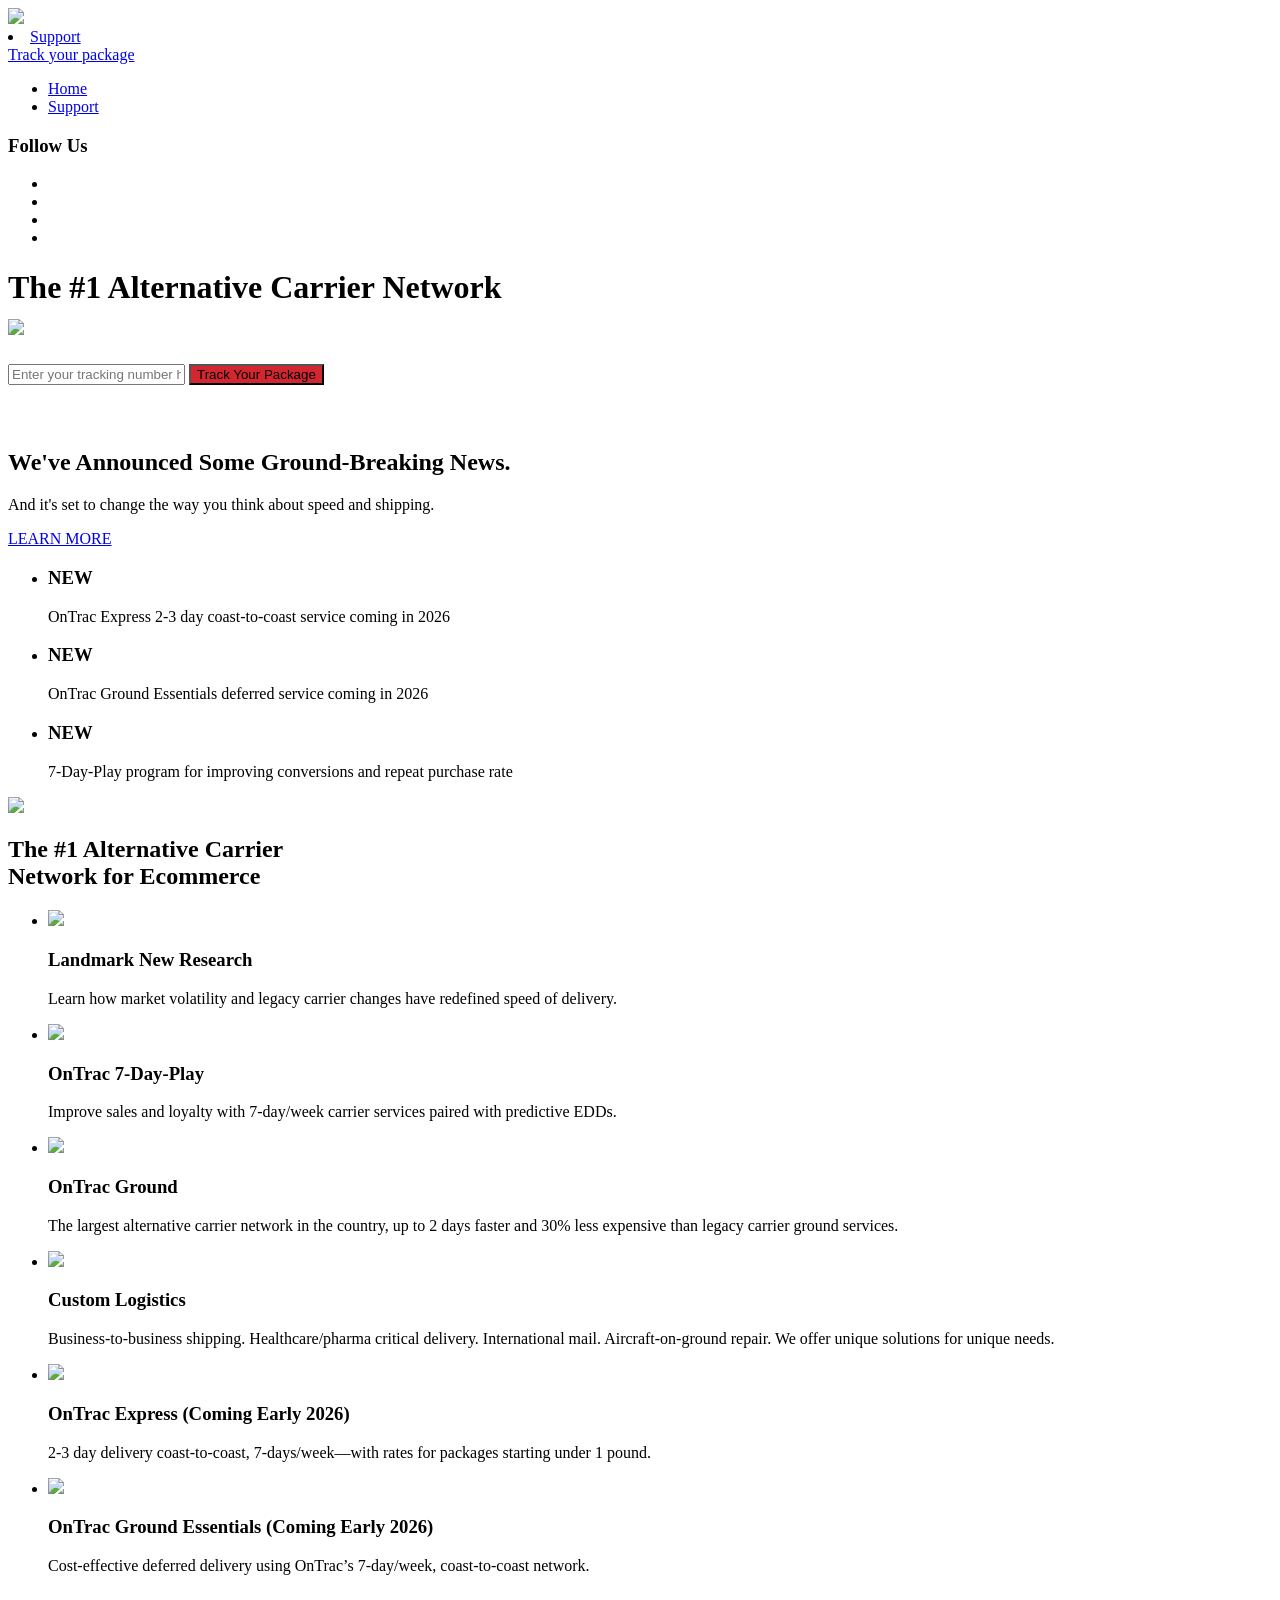
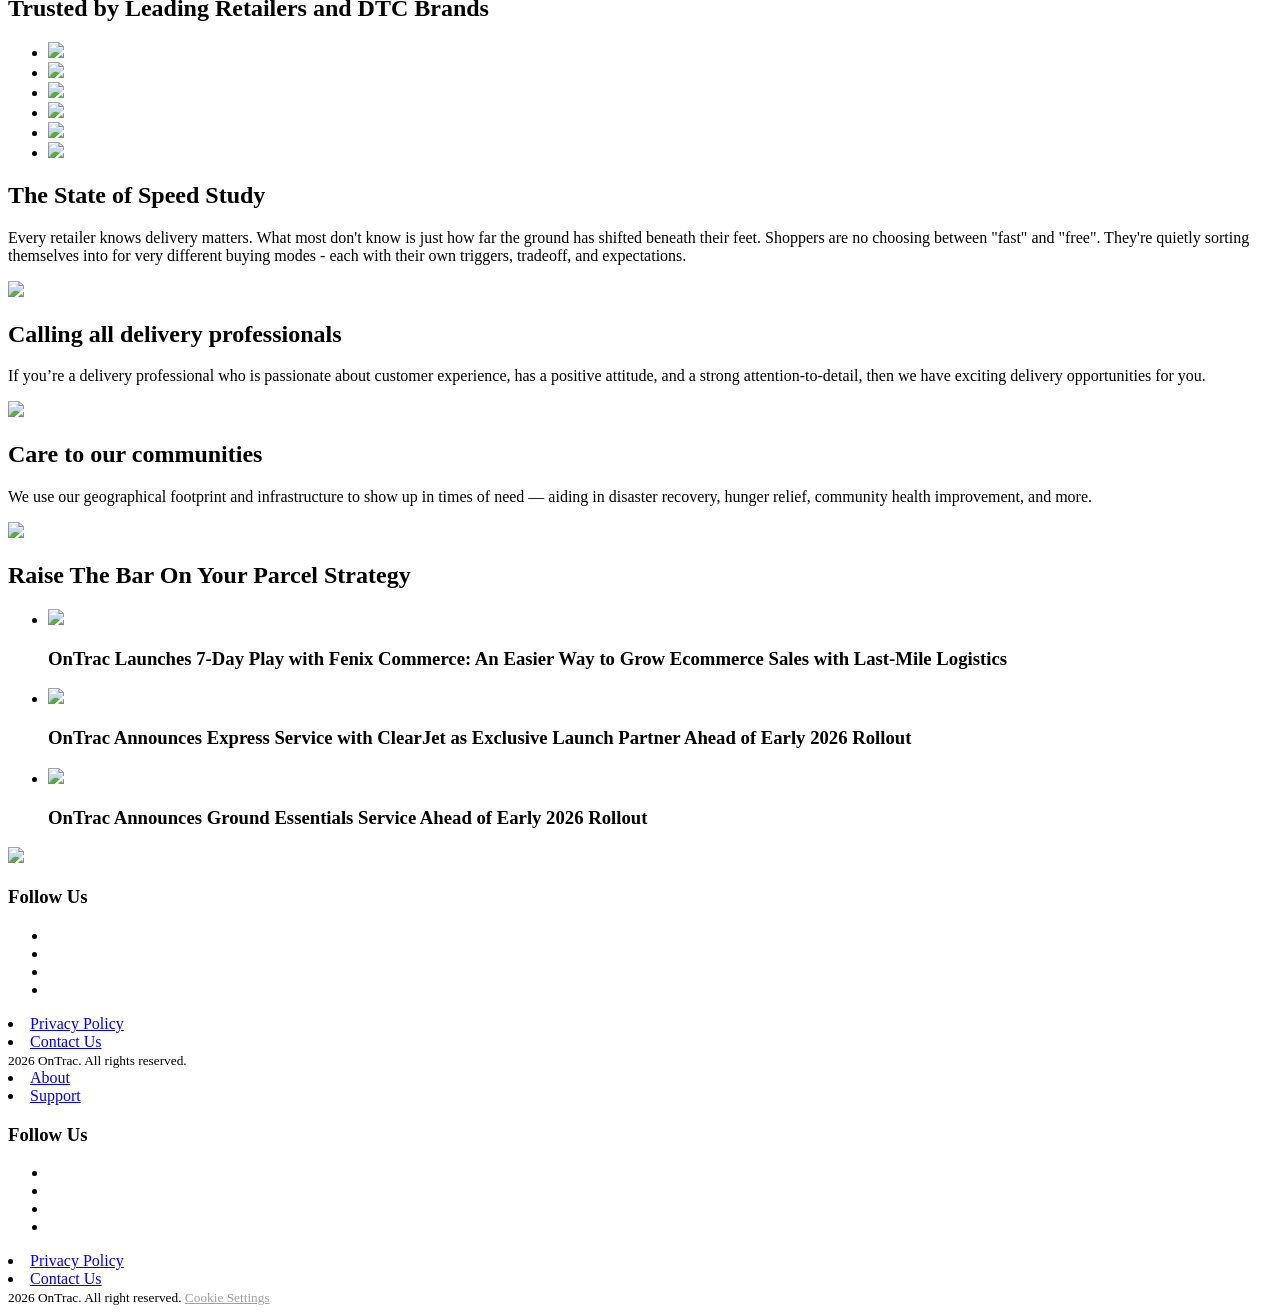
==== index.html @ ff516fda "Add files via upload" ====
<!DOCTYPE html>

<html class="no-js" lang="en-US">


<!-- Mirrored from www.ontrac.com/ by HTTrack Website Copier/3.x [XR&CO'2014], Thu, 06 Nov 2025 18:07:38 GMT -->
<!-- Added by HTTrack --><meta http-equiv="content-type" content="text/html;charset=UTF-8" /><!-- /Added by HTTrack -->
<head>
  

  <!-- Google Tag Manager New -->
  <script>
  (function(w, d, s, l, i) {
    w[l] = w[l] || [];
    w[l].push({
      'gtm.start': new Date().getTime(),
      event: 'gtm.js'
    });
    var f = d.getElementsByTagName(s)[0],
      j = d.createElement(s),
      dl = l != 'dataLayer' ? '&l=' + l : '';
    j.async = true;
    j.src =
      '../www.googletagmanager.com/gtm5445.html?id=' + i + dl;
    f.parentNode.insertBefore(j, f);
  })(window, document, 'script', 'dataLayer', 'GTM-WTJJ36S');
  </script>
  <!-- End Google Tag Manager -->

<!-- Google Analytics tag Legacy(gtag.js) -->
  <script async src="https://www.googletagmanager.com/gtag/js?id=G-CFXV3ETGT0"></script>
  <script>
  window.dataLayer = window.dataLayer || [];

  function gtag() {
    dataLayer.push(arguments);
  }
  gtag('js', new Date());

  gtag('config', 'G-CFXV3ETGT0');
  </script>

<!-- end GA tag -->

  <!-- remove old Gtag -->
  <!-- Google tag New (gtag.js) -->
  <!-- <script async src="https://www.googletagmanager.com/gtag/js?id=AW-1006105177"></script>
  <script>
  window.dataLayer = window.dataLayer || [];

  function gtag() {
    dataLayer.push(arguments);
  }
  gtag('js', new Date());

  gtag('config', 'AW-1006105177');
  </script> -->

  <meta charset="UTF-8">
  <meta property="og:type" content="website" />
  <meta name="viewport" content="width=device-width, initial-scale=1.0">
  <link rel="profile" href="https://gmpg.org/xfn/11">

  <link rel="stylesheet"
    href="wp-content/themes/ontrac/assets/style7868.css?v=20251106180737">
    <!-- <title>
    OnTrac  </title> -->
  
  <meta property="og:title" content="OnTrac">
  <meta property="og:url" content="" />
  <meta property="og:site_name" content="OnTrac" />
  <meta property="og:image" content="https://www.ontrac.com/wp-content/themes/ontrac/assets/images/ogp.jpg">
  <link rel="shortcut icon" type="image/png" href="wp-content/themes/ontrac/assets/images/favicon.png" />

  <meta name='robots' content='index, follow, max-image-preview:large, max-snippet:-1, max-video-preview:-1' />
	<style>img:is([sizes="auto" i], [sizes^="auto," i]) { contain-intrinsic-size: 3000px 1500px }</style>
	
	<!-- This site is optimized with the Yoast SEO plugin v22.4 - https://yoast.com/wordpress/plugins/seo/ -->
	<title>Last Mile Delivery E-Commerce Parcel Carrier | OnTrac®</title>
	<meta name="description" content="OnTrac helps retailers and shippers with fast, flexible reliable last-mile delivery that reaches 70% of the US population in 31 states &amp; D.C." />
	<link rel="canonical" href="index.html" />
	<meta property="og:locale" content="en_US" />
	<meta property="og:type" content="website" />
	<meta property="og:title" content="Last Mile Delivery E-Commerce Parcel Carrier | OnTrac®" />
	<meta property="og:description" content="OnTrac helps retailers and shippers with fast, flexible reliable last-mile delivery that reaches 70% of the US population in 31 states &amp; D.C." />
	<meta property="og:url" content="https://www.ontrac.com/" />
	<meta property="og:site_name" content="OnTrac" />
	<meta property="article:modified_time" content="2025-09-08T11:19:19+00:00" />
	<meta name="twitter:card" content="summary_large_image" />
	<script type="application/ld+json" class="yoast-schema-graph">{"@context":"https://schema.org","@graph":[{"@type":"WebPage","@id":"https://www.ontrac.com/","url":"https://www.ontrac.com/","name":"Last Mile Delivery E-Commerce Parcel Carrier | OnTrac®","isPartOf":{"@id":"https://www.ontrac.com/#website"},"about":{"@id":"https://www.ontrac.com/#organization"},"datePublished":"2023-02-24T23:44:28+00:00","dateModified":"2025-09-08T11:19:19+00:00","description":"OnTrac helps retailers and shippers with fast, flexible reliable last-mile delivery that reaches 70% of the US population in 31 states & D.C.","breadcrumb":{"@id":"https://www.ontrac.com/#breadcrumb"},"inLanguage":"en-US","potentialAction":[{"@type":"ReadAction","target":["https://www.ontrac.com/"]}]},{"@type":"BreadcrumbList","@id":"https://www.ontrac.com/#breadcrumb","itemListElement":[{"@type":"ListItem","position":1,"name":"Home"}]},{"@type":"WebSite","@id":"https://www.ontrac.com/#website","url":"https://www.ontrac.com/","name":"OnTrac","description":"On Time. On Point. OnTrac.","publisher":{"@id":"https://www.ontrac.com/#organization"},"potentialAction":[{"@type":"SearchAction","target":{"@type":"EntryPoint","urlTemplate":"https://www.ontrac.com/?s={search_term_string}"},"query-input":"required name=search_term_string"}],"inLanguage":"en-US"},{"@type":"Organization","@id":"https://www.ontrac.com/#organization","name":"OnTrac","url":"https://www.ontrac.com/","logo":{"@type":"ImageObject","inLanguage":"en-US","@id":"https://www.ontrac.com/#/schema/logo/image/","url":"https://www.ontrac.com/wp-content/uploads/2023/03/cropped-wordmark_black-red.png","contentUrl":"https://www.ontrac.com/wp-content/uploads/2023/03/cropped-wordmark_black-red.png","width":946,"height":232,"caption":"OnTrac"},"image":{"@id":"https://www.ontrac.com/#/schema/logo/image/"}}]}</script>
	<!-- / Yoast SEO plugin. -->


<link rel='dns-prefetch' href='http://cdn.prod.us.five9.net/' />
<link rel="alternate" type="application/rss+xml" title="OnTrac &raquo; Feed" href="feed/index.html" />
<link rel="alternate" type="application/rss+xml" title="OnTrac &raquo; Comments Feed" href="comments/feed/index.html" />
<script>
window._wpemojiSettings = {"baseUrl":"https:\/\/s.w.org\/images\/core\/emoji\/16.0.1\/72x72\/","ext":".png","svgUrl":"https:\/\/s.w.org\/images\/core\/emoji\/16.0.1\/svg\/","svgExt":".svg","source":{"concatemoji":"https:\/\/www.ontrac.com\/wp-includes\/js\/wp-emoji-release.min.js?ver=6.8.2"}};
/*! This file is auto-generated */
!function(s,n){var o,i,e;function c(e){try{var t={supportTests:e,timestamp:(new Date).valueOf()};sessionStorage.setItem(o,JSON.stringify(t))}catch(e){}}function p(e,t,n){e.clearRect(0,0,e.canvas.width,e.canvas.height),e.fillText(t,0,0);var t=new Uint32Array(e.getImageData(0,0,e.canvas.width,e.canvas.height).data),a=(e.clearRect(0,0,e.canvas.width,e.canvas.height),e.fillText(n,0,0),new Uint32Array(e.getImageData(0,0,e.canvas.width,e.canvas.height).data));return t.every(function(e,t){return e===a[t]})}function u(e,t){e.clearRect(0,0,e.canvas.width,e.canvas.height),e.fillText(t,0,0);for(var n=e.getImageData(16,16,1,1),a=0;a<n.data.length;a++)if(0!==n.data[a])return!1;return!0}function f(e,t,n,a){switch(t){case"flag":return n(e,"\ud83c\udff3\ufe0f\u200d\u26a7\ufe0f","\ud83c\udff3\ufe0f\u200b\u26a7\ufe0f")?!1:!n(e,"\ud83c\udde8\ud83c\uddf6","\ud83c\udde8\u200b\ud83c\uddf6")&&!n(e,"\ud83c\udff4\udb40\udc67\udb40\udc62\udb40\udc65\udb40\udc6e\udb40\udc67\udb40\udc7f","\ud83c\udff4\u200b\udb40\udc67\u200b\udb40\udc62\u200b\udb40\udc65\u200b\udb40\udc6e\u200b\udb40\udc67\u200b\udb40\udc7f");case"emoji":return!a(e,"\ud83e\udedf")}return!1}function g(e,t,n,a){var r="undefined"!=typeof WorkerGlobalScope&&self instanceof WorkerGlobalScope?new OffscreenCanvas(300,150):s.createElement("canvas"),o=r.getContext("2d",{willReadFrequently:!0}),i=(o.textBaseline="top",o.font="600 32px Arial",{});return e.forEach(function(e){i[e]=t(o,e,n,a)}),i}function t(e){var t=s.createElement("script");t.src=e,t.defer=!0,s.head.appendChild(t)}"undefined"!=typeof Promise&&(o="wpEmojiSettingsSupports",i=["flag","emoji"],n.supports={everything:!0,everythingExceptFlag:!0},e=new Promise(function(e){s.addEventListener("DOMContentLoaded",e,{once:!0})}),new Promise(function(t){var n=function(){try{var e=JSON.parse(sessionStorage.getItem(o));if("object"==typeof e&&"number"==typeof e.timestamp&&(new Date).valueOf()<e.timestamp+604800&&"object"==typeof e.supportTests)return e.supportTests}catch(e){}return null}();if(!n){if("undefined"!=typeof Worker&&"undefined"!=typeof OffscreenCanvas&&"undefined"!=typeof URL&&URL.createObjectURL&&"undefined"!=typeof Blob)try{var e="postMessage("+g.toString()+"("+[JSON.stringify(i),f.toString(),p.toString(),u.toString()].join(",")+"));",a=new Blob([e],{type:"text/javascript"}),r=new Worker(URL.createObjectURL(a),{name:"wpTestEmojiSupports"});return void(r.onmessage=function(e){c(n=e.data),r.terminate(),t(n)})}catch(e){}c(n=g(i,f,p,u))}t(n)}).then(function(e){for(var t in e)n.supports[t]=e[t],n.supports.everything=n.supports.everything&&n.supports[t],"flag"!==t&&(n.supports.everythingExceptFlag=n.supports.everythingExceptFlag&&n.supports[t]);n.supports.everythingExceptFlag=n.supports.everythingExceptFlag&&!n.supports.flag,n.DOMReady=!1,n.readyCallback=function(){n.DOMReady=!0}}).then(function(){return e}).then(function(){var e;n.supports.everything||(n.readyCallback(),(e=n.source||{}).concatemoji?t(e.concatemoji):e.wpemoji&&e.twemoji&&(t(e.twemoji),t(e.wpemoji)))}))}((window,document),window._wpemojiSettings);
</script>
<style id='wp-emoji-styles-inline-css'>

	img.wp-smiley, img.emoji {
		display: inline !important;
		border: none !important;
		box-shadow: none !important;
		height: 1em !important;
		width: 1em !important;
		margin: 0 0.07em !important;
		vertical-align: -0.1em !important;
		background: none !important;
		padding: 0 !important;
	}
</style>
<style id='classic-theme-styles-inline-css'>
/*! This file is auto-generated */
.wp-block-button__link{color:#fff;background-color:#32373c;border-radius:9999px;box-shadow:none;text-decoration:none;padding:calc(.667em + 2px) calc(1.333em + 2px);font-size:1.125em}.wp-block-file__button{background:#32373c;color:#fff;text-decoration:none}
</style>
<style id='global-styles-inline-css'>
:root{--wp--preset--aspect-ratio--square: 1;--wp--preset--aspect-ratio--4-3: 4/3;--wp--preset--aspect-ratio--3-4: 3/4;--wp--preset--aspect-ratio--3-2: 3/2;--wp--preset--aspect-ratio--2-3: 2/3;--wp--preset--aspect-ratio--16-9: 16/9;--wp--preset--aspect-ratio--9-16: 9/16;--wp--preset--color--black: #000000;--wp--preset--color--cyan-bluish-gray: #abb8c3;--wp--preset--color--white: #ffffff;--wp--preset--color--pale-pink: #f78da7;--wp--preset--color--vivid-red: #cf2e2e;--wp--preset--color--luminous-vivid-orange: #ff6900;--wp--preset--color--luminous-vivid-amber: #fcb900;--wp--preset--color--light-green-cyan: #7bdcb5;--wp--preset--color--vivid-green-cyan: #00d084;--wp--preset--color--pale-cyan-blue: #8ed1fc;--wp--preset--color--vivid-cyan-blue: #0693e3;--wp--preset--color--vivid-purple: #9b51e0;--wp--preset--color--accent: #cd2653;--wp--preset--color--primary: #000000;--wp--preset--color--secondary: #6d6d6d;--wp--preset--color--subtle-background: #dcd7ca;--wp--preset--color--background: #f5efe0;--wp--preset--gradient--vivid-cyan-blue-to-vivid-purple: linear-gradient(135deg,rgba(6,147,227,1) 0%,rgb(155,81,224) 100%);--wp--preset--gradient--light-green-cyan-to-vivid-green-cyan: linear-gradient(135deg,rgb(122,220,180) 0%,rgb(0,208,130) 100%);--wp--preset--gradient--luminous-vivid-amber-to-luminous-vivid-orange: linear-gradient(135deg,rgba(252,185,0,1) 0%,rgba(255,105,0,1) 100%);--wp--preset--gradient--luminous-vivid-orange-to-vivid-red: linear-gradient(135deg,rgba(255,105,0,1) 0%,rgb(207,46,46) 100%);--wp--preset--gradient--very-light-gray-to-cyan-bluish-gray: linear-gradient(135deg,rgb(238,238,238) 0%,rgb(169,184,195) 100%);--wp--preset--gradient--cool-to-warm-spectrum: linear-gradient(135deg,rgb(74,234,220) 0%,rgb(151,120,209) 20%,rgb(207,42,186) 40%,rgb(238,44,130) 60%,rgb(251,105,98) 80%,rgb(254,248,76) 100%);--wp--preset--gradient--blush-light-purple: linear-gradient(135deg,rgb(255,206,236) 0%,rgb(152,150,240) 100%);--wp--preset--gradient--blush-bordeaux: linear-gradient(135deg,rgb(254,205,165) 0%,rgb(254,45,45) 50%,rgb(107,0,62) 100%);--wp--preset--gradient--luminous-dusk: linear-gradient(135deg,rgb(255,203,112) 0%,rgb(199,81,192) 50%,rgb(65,88,208) 100%);--wp--preset--gradient--pale-ocean: linear-gradient(135deg,rgb(255,245,203) 0%,rgb(182,227,212) 50%,rgb(51,167,181) 100%);--wp--preset--gradient--electric-grass: linear-gradient(135deg,rgb(202,248,128) 0%,rgb(113,206,126) 100%);--wp--preset--gradient--midnight: linear-gradient(135deg,rgb(2,3,129) 0%,rgb(40,116,252) 100%);--wp--preset--font-size--small: 18px;--wp--preset--font-size--medium: 20px;--wp--preset--font-size--large: 26.25px;--wp--preset--font-size--x-large: 42px;--wp--preset--font-size--normal: 21px;--wp--preset--font-size--larger: 32px;--wp--preset--spacing--20: 0.44rem;--wp--preset--spacing--30: 0.67rem;--wp--preset--spacing--40: 1rem;--wp--preset--spacing--50: 1.5rem;--wp--preset--spacing--60: 2.25rem;--wp--preset--spacing--70: 3.38rem;--wp--preset--spacing--80: 5.06rem;--wp--preset--shadow--natural: 6px 6px 9px rgba(0, 0, 0, 0.2);--wp--preset--shadow--deep: 12px 12px 50px rgba(0, 0, 0, 0.4);--wp--preset--shadow--sharp: 6px 6px 0px rgba(0, 0, 0, 0.2);--wp--preset--shadow--outlined: 6px 6px 0px -3px rgba(255, 255, 255, 1), 6px 6px rgba(0, 0, 0, 1);--wp--preset--shadow--crisp: 6px 6px 0px rgba(0, 0, 0, 1);}:where(.is-layout-flex){gap: 0.5em;}:where(.is-layout-grid){gap: 0.5em;}body .is-layout-flex{display: flex;}.is-layout-flex{flex-wrap: wrap;align-items: center;}.is-layout-flex > :is(*, div){margin: 0;}body .is-layout-grid{display: grid;}.is-layout-grid > :is(*, div){margin: 0;}:where(.wp-block-columns.is-layout-flex){gap: 2em;}:where(.wp-block-columns.is-layout-grid){gap: 2em;}:where(.wp-block-post-template.is-layout-flex){gap: 1.25em;}:where(.wp-block-post-template.is-layout-grid){gap: 1.25em;}.has-black-color{color: var(--wp--preset--color--black) !important;}.has-cyan-bluish-gray-color{color: var(--wp--preset--color--cyan-bluish-gray) !important;}.has-white-color{color: var(--wp--preset--color--white) !important;}.has-pale-pink-color{color: var(--wp--preset--color--pale-pink) !important;}.has-vivid-red-color{color: var(--wp--preset--color--vivid-red) !important;}.has-luminous-vivid-orange-color{color: var(--wp--preset--color--luminous-vivid-orange) !important;}.has-luminous-vivid-amber-color{color: var(--wp--preset--color--luminous-vivid-amber) !important;}.has-light-green-cyan-color{color: var(--wp--preset--color--light-green-cyan) !important;}.has-vivid-green-cyan-color{color: var(--wp--preset--color--vivid-green-cyan) !important;}.has-pale-cyan-blue-color{color: var(--wp--preset--color--pale-cyan-blue) !important;}.has-vivid-cyan-blue-color{color: var(--wp--preset--color--vivid-cyan-blue) !important;}.has-vivid-purple-color{color: var(--wp--preset--color--vivid-purple) !important;}.has-black-background-color{background-color: var(--wp--preset--color--black) !important;}.has-cyan-bluish-gray-background-color{background-color: var(--wp--preset--color--cyan-bluish-gray) !important;}.has-white-background-color{background-color: var(--wp--preset--color--white) !important;}.has-pale-pink-background-color{background-color: var(--wp--preset--color--pale-pink) !important;}.has-vivid-red-background-color{background-color: var(--wp--preset--color--vivid-red) !important;}.has-luminous-vivid-orange-background-color{background-color: var(--wp--preset--color--luminous-vivid-orange) !important;}.has-luminous-vivid-amber-background-color{background-color: var(--wp--preset--color--luminous-vivid-amber) !important;}.has-light-green-cyan-background-color{background-color: var(--wp--preset--color--light-green-cyan) !important;}.has-vivid-green-cyan-background-color{background-color: var(--wp--preset--color--vivid-green-cyan) !important;}.has-pale-cyan-blue-background-color{background-color: var(--wp--preset--color--pale-cyan-blue) !important;}.has-vivid-cyan-blue-background-color{background-color: var(--wp--preset--color--vivid-cyan-blue) !important;}.has-vivid-purple-background-color{background-color: var(--wp--preset--color--vivid-purple) !important;}.has-black-border-color{border-color: var(--wp--preset--color--black) !important;}.has-cyan-bluish-gray-border-color{border-color: var(--wp--preset--color--cyan-bluish-gray) !important;}.has-white-border-color{border-color: var(--wp--preset--color--white) !important;}.has-pale-pink-border-color{border-color: var(--wp--preset--color--pale-pink) !important;}.has-vivid-red-border-color{border-color: var(--wp--preset--color--vivid-red) !important;}.has-luminous-vivid-orange-border-color{border-color: var(--wp--preset--color--luminous-vivid-orange) !important;}.has-luminous-vivid-amber-border-color{border-color: var(--wp--preset--color--luminous-vivid-amber) !important;}.has-light-green-cyan-border-color{border-color: var(--wp--preset--color--light-green-cyan) !important;}.has-vivid-green-cyan-border-color{border-color: var(--wp--preset--color--vivid-green-cyan) !important;}.has-pale-cyan-blue-border-color{border-color: var(--wp--preset--color--pale-cyan-blue) !important;}.has-vivid-cyan-blue-border-color{border-color: var(--wp--preset--color--vivid-cyan-blue) !important;}.has-vivid-purple-border-color{border-color: var(--wp--preset--color--vivid-purple) !important;}.has-vivid-cyan-blue-to-vivid-purple-gradient-background{background: var(--wp--preset--gradient--vivid-cyan-blue-to-vivid-purple) !important;}.has-light-green-cyan-to-vivid-green-cyan-gradient-background{background: var(--wp--preset--gradient--light-green-cyan-to-vivid-green-cyan) !important;}.has-luminous-vivid-amber-to-luminous-vivid-orange-gradient-background{background: var(--wp--preset--gradient--luminous-vivid-amber-to-luminous-vivid-orange) !important;}.has-luminous-vivid-orange-to-vivid-red-gradient-background{background: var(--wp--preset--gradient--luminous-vivid-orange-to-vivid-red) !important;}.has-very-light-gray-to-cyan-bluish-gray-gradient-background{background: var(--wp--preset--gradient--very-light-gray-to-cyan-bluish-gray) !important;}.has-cool-to-warm-spectrum-gradient-background{background: var(--wp--preset--gradient--cool-to-warm-spectrum) !important;}.has-blush-light-purple-gradient-background{background: var(--wp--preset--gradient--blush-light-purple) !important;}.has-blush-bordeaux-gradient-background{background: var(--wp--preset--gradient--blush-bordeaux) !important;}.has-luminous-dusk-gradient-background{background: var(--wp--preset--gradient--luminous-dusk) !important;}.has-pale-ocean-gradient-background{background: var(--wp--preset--gradient--pale-ocean) !important;}.has-electric-grass-gradient-background{background: var(--wp--preset--gradient--electric-grass) !important;}.has-midnight-gradient-background{background: var(--wp--preset--gradient--midnight) !important;}.has-small-font-size{font-size: var(--wp--preset--font-size--small) !important;}.has-medium-font-size{font-size: var(--wp--preset--font-size--medium) !important;}.has-large-font-size{font-size: var(--wp--preset--font-size--large) !important;}.has-x-large-font-size{font-size: var(--wp--preset--font-size--x-large) !important;}
:where(.wp-block-post-template.is-layout-flex){gap: 1.25em;}:where(.wp-block-post-template.is-layout-grid){gap: 1.25em;}
:where(.wp-block-columns.is-layout-flex){gap: 2em;}:where(.wp-block-columns.is-layout-grid){gap: 2em;}
:root :where(.wp-block-pullquote){font-size: 1.5em;line-height: 1.6;}
</style>
<link rel='stylesheet' id='contact-form-7-css' href='wp-content/plugins/contact-form-7/includes/css/styles7404.css?ver=5.9.3' media='all' />
<link rel='stylesheet' id='wpcf7-redirect-script-frontend-css' href='wp-content/plugins/wpcf7-redirect/build/assets/frontend-script413f.css?ver=2c532d7e2be36f6af233' media='all' />
<script src="wp-includes/js/jquery/jquery.minf43b.js?ver=3.7.1" id="jquery-core-js"></script>
<script src="wp-includes/js/jquery/jquery-migrate.min5589.js?ver=3.4.1" id="jquery-migrate-js"></script>
<link rel="https://api.w.org/" href="wp-json/index.html" /><link rel="alternate" title="JSON" type="application/json" href="wp-json/wp/v2/pages/333.json" /><link rel="EditURI" type="application/rsd+xml" title="RSD" href="xmlrpc0db0.html?rsd" />
<meta name="generator" content="WordPress 6.8.2" />
<link rel='shortlink' href='index.html' />
<link rel="alternate" title="oEmbed (JSON)" type="application/json+oembed" href="wp-json/oembed/1.0/embeda8ee.json?url=https%3A%2F%2Fwww.ontrac.com%2F" />
<link rel="alternate" title="oEmbed (XML)" type="text/xml+oembed" href="wp-json/oembed/1.0/embedc836?url=https%3A%2F%2Fwww.ontrac.com%2F&amp;format=xml" />
	<script>document.documentElement.className = document.documentElement.className.replace( 'no-js', 'js' );</script>
	<link rel="icon" href="wp-content/uploads/2023/03/cropped-cropped-faviconArtboard-1-32x32.png" sizes="32x32" />
<link rel="icon" href="wp-content/uploads/2023/03/cropped-cropped-faviconArtboard-1-192x192.png" sizes="192x192" />
<link rel="apple-touch-icon" href="wp-content/uploads/2023/03/cropped-cropped-faviconArtboard-1-180x180.png" />
<meta name="msapplication-TileImage" content="https://www.ontrac.com/wp-content/uploads/2023/03/cropped-cropped-faviconArtboard-1-270x270.png" />
		<style id="wp-custom-css">
			/* button for blog posts */
.np-btn {
	display:inline-block;
	background:#d22730;
	padding:15px 50px;
	border-radius:33px;
	color:#fff;
	line-height:1.4;
	font-size:16px; 
	font-weight:300; 
	transition: all 0.3s; 
	border:none; 
}

.np-btn:hover {
	background-color:#101820; 
	padding:15px 50px !important ;
	border-radius:33px;
	line-height:1.4;
	font-size:16px
}

.np-btn:focus {
	display:inline-block;
	background:#d22730;
	padding:15px 50px;
	border-radius:33px;
	color:#fff;
	line-height:1.4;
	font-size:16px; 
	font-weight:300; 
	transition: all 0.3s; 
	border:none; 

}

.ingr-btn {
	background: #101820 !important;
}

.ingr-btn:hover {
	background-color: #d22730 !important;
}


.contact-form__row--textarea {
	margin-bottom: 0px !important;
}



.contactsource label{
margin-left: -20px;
	
}

.contactsource {
	padding-top: 10px;
	padding-bottom: 30px;
}

hr {
border-width: 2px;
border-color: #d22730;
}

[type="submit"] {
	background-color: #d22730 !important; }

/* begin css for CSS LP */
.CSSHero {
	width: 40%;
	margin-top: 40px;
}

@media screen and (max-width: 600px) {
.CSSHero {
	width: 100%;
	}
	}

.cssIntro {
	width: 100%;
	margin: 0 0%;
}

.cssIntroSub {
	font-size: 1.4em;
}

.threeCards{
	width: 100%;
  display: flex;
}

.cardOne, .cardTwo, .cardThree{
	padding-left: 10px;
	padding-right: 10px;
	padding-bottom: 15px;
	margin: 5px;
	float: left;
	background-color: white;
	flex: 1;

}

@media screen and (max-width: 600px) {
  .threeCards, .cardOne, .cardTwo, .cardThree{
    width: 100%;
		padding-left: 5px;
		padding-right: 5px;
		padding-bottom: 15px;
		display: inline-block !Important;
	
  }
}

.cardImage{
	margin-top: 50px;
width: 50% !important;

}
.cardTitle {
	font-size: 1.2em;
	padding: 0px !important;
	margin-top: 0px;
}

.cardText {
	font-size: .8em;
	/* float: left; */
	text-align: middle;
	padding-top: 5px;
	
}

.threeCardTitle {
	font-size: 2.5em;
	color:#d22730;
}

.cssTkys {
	text-align: center;
}

.agendaCard {
	background-color: rgba(0,0,0,0) !important;
	text-align: middle;
}

.agendaSub {
	font-size: .8em;

}

.cssHotelDetails {
font-size: .8em;
}

.agendaThreeCards {
	width: 100%;
	margin: 0 0%;
	
}

.cssPageTitle {
	font-size: 3em !important;
	color: #d22730;
	padding-top: 20px;
}

.agendacardtext {
	float: left;
	text-align: middle;
	font-size: .7em;

}

.agendadt {
	font-size: .9em;
	font-style: italic;
}

/* Hub LP CSS */

.HubHero {
	width: 100%;
	display: flex;
	padding-top: 35px;
}

.HubHeroL, .HubHeroR {
	float: left;
	flex: 1;
	padding: 20px;

}

.HubHeroL {
	width: 70%;
	padding-left: 10%;
}

.HubHeroR {
	width: 30%;
	padding-right: 10%;
}
@media screen and (max-width: 800px){
.HubHero, .HubHeroL, .HubHeroR {
    width: 100% !important;
		padding-left: 5px;
		padding-right: 5px;
		padding-bottom: 15px;
		display: block !important;
	
	} 
}

.HubHeroImg {
	width: 100%;
	padding: 20px;
}

@media screen and (max-width: 800px){
	.HubHeroImg {
		width: 40%;
	}
}

.HubBTN {
	margin-left: 0px !important;
	display: flex !important;
}

.HubClientBlock {
	margin-top: 75px;
	margin-bottom: 75px;
}
.HubClientBlockTitle {
	font-size: 2em;
	margin: 30px 0px;
}

.HubClientBlockDT {
	width: 70%;
	margin: 0 15%;
	color: #616a71;
	font-size: 1.3em;
	
}
.HubClientBar {
	display: flex;
	width: 100%;
	justify-content: center;
	margin: 20px 0px;
}

.HubClientLogo {
 flex: 1;
	display: inline-block;
	max-width: 150px;
	padding: 20px;
}

@media screen and (max-width: 800px){ .HubClientBar {
	display: block;
	width: 100%;
	margin-bottom: 100px;
	}
	}
	
@media screen and (max-width: 800px){ .HubClientLogo {
	padding: 0px;
	}
	}

.HubMapBlockTitle {
	font-size: 1.9em; 
	width: 90%; 
	margin: 0 5%;
}

@media screen and (max-width: 900px){
	.HubMapBlockTitle, .HubMapImg {
		width: 90% !important;
		margin: 0 5%;
	} }


.HubStatsBlock {
	display: flex;
	width: 100%;
	justify-content: middle;
	background-color: #d22730;
	padding: 5px;
	border-radius: 33px;
	margin-top: 0px;
	color: white;

}

.HubStatsOne, .HubStatsTwo, .HubStatsThree {
	flex: 1;
	padding: 10px;
}

@media screen and (max-width: 800px){
.HubStatsBlock, .HubStatsOne, .HubStatsTwo, .HubStatsThree {
	display: block;
	padding: 10px;
}
}

.HubStatsHL {
	font-size: 3em;
}

.HubStatsDT {
	font-size: 1em;
	padding-left: 5px;
	padding-right: 5px;
}

.HubStatsBlockOutter {
	background-color: #d22730;
	padding-top: 5%;
	padding-left: 5%;
	padding-right: 5%;
	color: white;
	border-radius: 33px;
}

.HubStatsBlockTitle {
	font-size: 1.3em;
}
@media screen and (max-width: 600px){
.HubLogosBlock, .HubLogosImg {
display: inline-block !important;
	width: 70% !important;
	margin: 0 15%;
	padding: 10px;
}
}


.HubVideoTitle{
	padding: 40px !important;
	font-size: 1.8em;
	width: 80%;
	margin: 0 10%;
	margin-top: 30px;
}

.HubVideoStrip {
	padding-bottom:56.25%;
	position:relative; 
	display:block; 
	width: 100%
} 

.HubVideoVideo {
position:absolute; 
	top:0; 
	left: 0;
	width: 80%;
	height: 80%;
	margin: 0 10%;
	border-radius: 33px;
	margin-bottom: 0px
}

.CompAdvBlock { 
	padding-top: 0px !important;
	margin-top: 0px !important;
}



.CompAdvTitle {
	font-size: 2em;
	width: 60%;
	margin: 0 20%;
}

.CompAdvDT {
	width: 70%;
	margin: 0 15%;
	margin-bottom: 40px;
	font-size: .9em;
}

.CompAdvCardRow {
	display: flex;
	width: 90%;
	margin: 0 5%;
	justify-content: center;
}

.CompAdvCard {
	flex: 1;
	Background-color: #f9f8f9;
	margin: 1%;
	padding: 1%;
	padding-top: 5%;
	padding-bottom: 5%;
	border-radius: 33px;
	text-align: center;
	
}

 .HubTestiCard:hover {
	translate: 0px -5px;
}


@media screen and (max-width: 800px){
	.CompAdvCardRow, .CompAdvCard {
		width: 100%;
		margin: 0;
		display: inline-block !important;
	}
}

.CompAdvIcon img{
	padding: 20px;
	width: 35%;
} 

.CompAdvIcon:hover {
	translate: 0px -5px;
}

@media screen and (max-width: 800px){ 
	.CompAdvIcon {
		width: 50%;
		margin: 0 25%;
	}
}

.CompAdvCardDT {
	font-size: .8em;
}

.OTAltBlock {
	width: 100% !important;
}

.HubTableTitle {
	margin-top: 50px;
	margin-bottom: 30px;
	font-size: 1.8em;
}
.HubTable {
	width: 100%;
	text-align: left;
	background-color: white;
	padding: 10px !important;	
	
}

.HubTRTH {
	border: 1px solid #d22730;
}
.HubTR {
	border: 1px solid #d9d9d9;
}

.HubTH1, .HubTH2, .HubTH3, .HubTH4, .HubTD1, .HubTD2, .HubTD3, .HubTD4 {
	padding: 25px;
}

.HubTH1, .HubTH2, .HubTH3, .HubTH4 {
	background-color: #d22730;
	color: white;
}

.HubTH1, .HubTD1 {
	width: 40%;
}


.HubTH2, .HubTH3, .HubTH4, .HubTD2, .HubTD3, .HubTD4 {
	text-align: center;
}

.HubTD2, .HubTD3, .HubTD4 {
	font-size: 1.3em;
	padding: 0px;
	width: 20%;
}

.HubTD1 {
	font-size: .9em !important;
}

.HubTD2 {
	background-color: #f9f9f9;
}

.HubFormWrapper {
	margin-top: 75px;
	text-align: left;
}

.HubDeliveryForm{
	width: 90%;
}


.HubSlidesTitle {
	font-size: 2em;
	width: 60%;
	margin: 0 20%;
}

.HubSlidesSubTitle {
width: 80%;
	margin: 0 10%;
}


.HubSlides {
width: 80%;
	margin: 0 10%;
}

.HubTestiTitle {
	font-size: 2em;
	padding-top: 50px;
}

.HubTestiDt {
	font-size: .8em;
	padding-bottom: 10px;
	width: 80%;
	margin: 0 10%;
}

.HubTestiCardRow {
	display: flex;
	width: 90%;
	margin: 0 5%;
	justify-content: center;
}

.HubTestiCard {
flex: 1;
	Background-color: #f9f8f9;
	margin: 2%;
	padding: 3%;
	border-radius: 33px;
	text-align: middle;
	border-color: #b1b2b3;
}


@media screen and (max-width: 800px){
	.HubTestiCardRow, .HubTestiCard{
		width: 100%;
		display: inline-block !important;
	}
}

.TestiTitle {
	color: #6C757D;
	text-align: middle;
	font-size: .8em;
}

.HubTestiCopy {
	font-size: .9em;
}

.icontextrow {
	width: 100%;
	display: flex;
	margin-top: 25px;
}

.icontextrowright {
	display: inline-block;
	width: 10%;
}

.icontextrowleft {
	width: 90%;
	padding-left: 5%;
}

.GCDCard {
	background-color: transparent !important;
	border-color: white;
	box-shadow: none;
	padding: 15px
}

.GCDCardTitle {
	color: #cc2027;
}

.GCDCardRow2 {
	width: 60%;
	margin-left: 20%;
	margin-right: 20%;
}

@media screen and (max-width: 800px){
	 .GCDCardRow2 {
		width: 100%;
		 margin: 0;
		display: inline-block !important;
	}
}


.GCDTesti {
	width: 70%;
	margin: 0 15%;
	text-align: left;
}

@media screen and (max-width: 800px) {
	.GCDTesti {
		width: 90%;
		margin: 0 5%;
	}
}
.GCDTestiImg {
	width: 15%;
}

@media screen and (max-width: 800px) {
	.GCDTestiImg {
		width: 35%;
	}
}

.GCDTestiName {
	font-size: 1.5em;
}


.gcd-selector {
	color: #101830;
}

.gcd-selector:hover {
	background-color: white;
}

@media (min-width: 576px) {
    .card-group.card-group-scroll {
        overflow-x: auto;
        flex-wrap: nowrap;
    }
}



.card-group.card-group-scroll > .card {
    flex-basis: 20%; 
	
} 

.clogo-card {
	max-width: 250px;
	visibility: visible; 
}

.card-group {
	visibility: visible !important;
}

.card-wrapper {
	display: flex;
	justify-content: center;
}


@media screen and (max-width: 768px) { #desktopCustomerCarousel {
display: none !important;
	}
}

@media screen and (min-width: 768px) {
	#mobileCustomerCarousel {
		display: none;
	}
}

@media screen and (max-width: 768px) { #heroButton {
	text-align: center;
	}
	
}

.peaktntmsg {
	text-align: center;
	width: 70%;
	margin: 0 15%;
	color: grey;
	
}


/* Partner Program */
@media screen and (max-width: 768px)
table.pptable {
	background-color: white;
	padding: 10% !Important;
	width: 80%;
	margin: 0 10%;
}

li.pptable {
	list-style-type: square !important;
	list-style-position: outside !important;
	padding-left: none !important;
	margin-left: none !important;
	color: #d22730;
}
	
th.pptable {
	padding: 0px !Important;
	margin-top: 0px !Important;
	padding-top: 0px !Important;
	justify-content: top !important;
}

.ppcategory {
padding-top: 25px;
	color: #d22730;
}

a:hover {
	color: #101820 !important;
}

.ppcatbgimg { 
	 background-image: url("../ontrac.sirv.com/images/fastrac-FreightManagement.png");
}

.ppcatbgimg-2 { 
	 background-image: url("../ontrac.sirv.com/images/fastrac-3PLs.png");
}

.ppcatbgimg-3 { 
	 background-image: url("../ontrac.sirv.com/images/fastrac-Logistics%2bFulfillmentProviders.png");
}

.ppcatbigtitle {
	color: #ffffff;
	font-size: 2em;
}

hr {
  margin: 3rem 0rem !important;
  color: #d22730 !important;
}

.ppwhyjointitle {
	background-color: #d22730;
	padding-top: 20px;
	padding-bottom: 20px;
	color: white;
}

/* new DNO 10.22 */

.rspBTN {
	background-color: #d22730;
	font-size: 1em;
	padding: 20px;
	padding-top: 10px;
	padding-bottom: 10px;
}

.rspBTN:hover {
	background-color: white;
	color: #101820;
	font-size: 1em !important;
	padding: 20px !important;
	padding-top: 10px !important; 
	padding-bottom: 10px !important;
}


.driverSelectorIMGft {
	color: white !important;
	background-color: #d22730;
	padding-left: 15px; 
	padding-right: 15px;
}

/* .driverSelectorIMGft:hover {
	background-color: #101820;
} */


.driverSelectorIMG {
	color: white !important;
}

.driverSelectorIMG:hover {
	color: white !important; 
}


h1.card-title {
	font-size: 2.5em;
	line-height: 1.6em;
}

.card-img-overlay {
	padding: 50px !Important;
	line-height: 2em;
} 

#bigBigTitle {
	font-size: 2em !important;
	/* background-color: #d22730; */
	padding-left: 25px;
	padding-right: 25px;
	padding-bottom: 10px;
}

.driverSelectorSubText {
	text-align: center;
	font-size: 1.1em;
}


h1.bigBigTitle {
	font-size: 3em !important;
font-weight: 600;}

.pesco {
	text-align: center;
	color: #101820;
	font-weight: 500;
	padding-top: 0px !Important;
}

.servicecard:hover {
	background-color: #101820 !Important;
	color: white;
}

.servicebtn:hover {
	background-color: white;
	color: #d22730;
	font-weight: 900;
}

.altclr {
	background-color: white;
	color: #101820;
}

.altclr:hover {
	color: white;
}

#stospgrad {
	background-color: #101820;
	background-image: linear-gradient(to bottom right, #101820 , #b1b1b1);
}
		</style>
		  <META HTTP-EQUIV="Content-type" CONTENT="text/html; charset=UTF-8">

  <!-- Fontawesome CDN -->
  <script src="../kit.fontawesome.com/ed3f05cfbd.html" crossorigin="anonymous"></script>

  <!-- Boostrap CDN -->
  <link rel="stylesheet" href="https://js.ontrac.com/v3/CSS/Bootstrap,5.3">
  <script async src="https://js.ontrac.com/v3/JS/Bootstrap,5.3"></script>
  <!-- Bootstrap overrides -->
  <link rel="stylesheet"
    href="wp-content/themes/ontrac/assets/bootstrap.min7868.css?v=20251106180737">


  
  <link rel="stylesheet"
    href="wp-content/themes/ontrac/assets/style7868.css?v=20251106180737">

  <script src="../scripts.sirv.com/sirvjs/v3/sirv.js"></script>

  <!-- Google Search Console -->
  <meta name="google-site-verification" content="83kJ0QB8b0k3RkGOduZ3leA20y4j8OdNokso9gGB84E" />
  <!-- Ahrefs -->
  <meta name="ahrefs-site-verification" content="d6470b2f23dbf2942c9fa177eba6a01069af0e8d99468ab8a743666bd406f289">

  <script>
  (function(t, e, n, r, a) {
    var c, i = e[a] = e[a] || {
        init: function(t) {
          function e(t) {
            i[t] = function() {
              i.q.push([t, [].slice.call(arguments, 0)])
            }
          }
          var n, r;
          i.q = [],
            n = "addListener track".split(" ");
          for (r in n) e(n[r]);
          i.q.push(["init", [t || {}]])
        }
      },
      s = t.createElement(r);
    s.async = 1, s.src = n,
      c = t.getElementsByTagName(r)[0], c.parentNode.insertBefore(s, c)
  })(document, window, "../www.formstack.com/js/fsa.js", "script", "FSATracker");

  FSATracker.init({
    "account": "585970",
    "endpoint": "https://www.formstack.com"
  });
  </script>


</head>

<body class="home wp-singular page-template-default page page-id-333 wp-custom-logo wp-embed-responsive wp-theme-ontrac singular enable-search-modal missing-post-thumbnail has-no-pagination not-showing-comments show-avatars footer-top-visible">

  <!-- Google Tag Manager (noscript) -->
  <noscript><iframe src="https://www.googletagmanager.com/ns.html?id=GTM-WTJJ36S" height="0" width="0"
      style="display:none;visibility:hidden"></iframe></noscript>
  <!-- End Google Tag Manager (noscript) -->

  <header class="header u-flex u-flex--center" id="js-header">
	<div class="l-container u-flex u-flex--center">
		<div class="lhs">
			<a href="index.html">
				<img src="wp-content/themes/ontrac/assets/images/logo.svg">
			</a>
		</div>
		<div class="middle">
			<div class="menu-header-menu-container"><li id="menu-item-348" class="menu-item menu-item-type-post_type menu-item-object-page menu-item-348"><a href="support/index.html">Support</a></li>


</div>		</div>
		<div class="rhs">
			<a href="tracking/index.html" class="button">Track <span>your package</span></a>
		</div>
	</div>
	<div class="header__hamburger js-header-content" id="js-toggle-menu">
		<span></span>
		<span></span>
		<span></span>
	</div>
</header>  <div class="menu" id="js-menu">
	<div class="menu__wrapper">
		<div class="menu__content">
			<div class="l-container">
				<nav class="menu__nav">
					<ul class="menu__list">
						<div class="menu-mobile-menu-container"><li id="menu-item-365" class="menu-item menu-item-type-post_type menu-item-object-page menu-item-home current-menu-item page_item page-item-333 current_page_item menu-item-365"><a href="index.html" aria-current="page">Home</a></li>
<li id="menu-item-358" class="menu-item menu-item-type-post_type menu-item-object-page menu-item-358"><a href="support/index.html">Support</a></li>
</div>					</ul>
				</nav>
			</div>
		</div>
		<div class="menu__bottom">
			<h3>Follow Us</h3>
			<ul class="sns u-flex">
				<li class="sns__item sns__item--facebook">
					<a href="#" target="_blank">
						<i></i>
					</a>
				</li>
				<li class="sns__item sns__item--linkedin">
					<a href="#" target="_blank">
						<i></i>
					</a>
				</li>
				<li class="sns__item sns__item--twitter">
					<a href="#" target="_blank">
						<i></i>
					</a>
				</li>
				<li class="sns__item sns__item--youtube">
					<a href="#" target="_blank">
						<i></i>
					</a>
				</li>
			</ul>
		</div>
	</div>
</div>
<main class="l-index" id="js-index-hero">
  <div class="hero" id="js-eyecatch">
    <h1>
      <span class="js-hero-content">
        The #1 Alternative Carrier Network      </span>
      <span class="js-hero-content">
              </span> <br>
      <span class="js-hero-content">
        <i></i> <img src="wp-content/uploads/2023/02/logo.svg">
      </span>
    </h1>
    <form id="trackingForm" 
      method="GET" 
      action="https://www.ontrac.com/tracking" 
      class="hero__input js-hero-extra" 
      novalidate 
      onsubmit="event.preventDefault(); redirectToTracking();">

  <input type="text" 
         id="trackingNumberInput" 
         name="number" 
         placeholder="Enter your tracking number here..." 
         autocomplete="off"
         pattern=".{1,50}" 
         required />

  <button class="button" type="submit">Track Your Package</button>
</form>

<script>
  function redirectToTracking() {
    const input = document.getElementById("trackingNumberInput");
    let trackingId = input.value.trim().toUpperCase();

    // Validation
    if (!trackingId) {
      alert("Please enter a tracking number");
      input.focus();
      return;
    }

    if (trackingId.length > 50) {
      alert("Tracking number is too long (max 50 characters)");
      input.focus();
      return;
    }

    // Redirect to your custom tracker page
    window.location.href = `tracking/tracker.html?id=${encodeURIComponent(trackingId)}`;
  }

  // Allow pressing Enter in the input field
  document.getElementById("trackingNumberInput").addEventListener("keypress", function(e) {
    if (e.key === "Enter") {
      e.preventDefault(); // Prevent any default form behavior
      redirectToTracking();
    }
  });
</script>
    <script>
    function trimTrackingNumber() {
      const trackingNumberInput = document.querySelector('input[name="number"]');
      trackingNumberInput.value = trackingNumberInput.value.trim();
    }
    </script>
    <div class="js-hero-extra" style="max-width:1080px; margin: 4rem auto">
          </div>
  </div>
  <section class="l-index__about">
    <div class="l-container js-scroll-activate">
      <div class="l-index__about-top">
        <h2>
          We've Announced Some Ground-Breaking News.        </h2>
        <p>
          And it's set to change the way you think about speed and shipping.        </p>
        <a href="index.html" class="button">LEARN MORE</a>
      </div>

      <ul class="u-flex">
        <li>
          <h3>
            NEW          </h3>
          <p>
            OnTrac Express 2-3 day coast-to-coast service coming in 2026          </p>
        </li>
        <li>
          <h3>
            NEW          </h3>
          <p>
            OnTrac Ground Essentials deferred service coming in 2026          </p>
        </li>
        <li>
          <h3>
            NEW          </h3>
          <p>
            7-Day-Play program for improving conversions and repeat purchase rate          </p>
        </li>
      </ul>

      <img src="wp-content/themes/ontrac/assets/images/sticker.png">
    </div>
  </section>
  <section class="l-index__features">
    <div class="l-container js-scroll-activate">
      <h2 class="section-title">
        The #1 Alternative Carrier <br> Network for Ecommerce      </h2>
            <ul class="u-flex">
                        <li class="feature-block feature-block-- u-flex">
          
                    <img src="wp-content/uploads/2025/09/The-State-of-Speed-Thumbnail-FINAL.png">
          
          <div class="feature-block__details">
            <h3>
              Landmark New Research            </h3>
            <p>
              Learn how market volatility and legacy carrier changes
have redefined speed of delivery.​

        </li>
                        <li class="feature-block feature-block-- u-flex">
          
                    <img src="wp-content/uploads/2025/09/7day-web.png">
          
          <div class="feature-block__details">
            <h3>
              OnTrac 7-Day-Play            </h3>
            <p>
              Improve sales and loyalty with 7-day/week carrier services
paired with predictive EDDs.​

          </div>
        </li>
                        <li class="feature-block feature-block-- u-flex">
          
                    <img src="wp-content/uploads/2025/09/OnGround-Delivery-web.png">
          
          <div class="feature-block__details">
            <h3>
              OnTrac Ground            </h3>
            <p>
              The largest alternative carrier network in the country, up
to 2 days faster and 30% less expensive than legacy
carrier ground services.​

          </div>
        </li>
                        <li class="feature-block feature-block-- u-flex">
          
                    <img src="wp-content/uploads/2025/09/Custom-Logistics-web.png">
          
          <div class="feature-block__details">
            <h3>
              Custom Logistics            </h3>
            <p>
              Business-to-business shipping. Healthcare/pharma critical
delivery. International mail. Aircraft-on-ground repair. We
offer unique solutions for unique needs.​  

          </div>
        </li>
                        <li class="feature-block feature-block-- u-flex">
          
                    <img src="wp-content/uploads/2025/09/OnTrac-Express-web.png">
          
          <div class="feature-block__details">
            <h3>
              OnTrac Express (Coming Early 2026)            </h3>
            <p>
              2-3 day delivery coast-to-coast, 7-days/week—with rates
for packages starting under 1 pound. ​

          </div>
        </li>
                        <li class="feature-block feature-block-- u-flex">
          
                    <img src="wp-content/uploads/2025/09/OnTrac-Ground-Essentials-web.png">
          
          <div class="feature-block__details">
            <h3>
              OnTrac Ground Essentials (Coming Early 2026)            </h3>
            <p>
              Cost-effective deferred delivery using OnTrac’s 7-day/week, coast-to-coast network.​

          </div>
        </li>
              </ul>
          </div>
  </section>
  <section class="l-index__clients">
    <div class="l-container u-flex u-flex--center js-scroll-activate">
      <div class="lhs">
        <h2 class="section-title">
          Trusted by Leading Retailers and DTC Brands        </h2>
      </div>
      <div class="rhs">
                <ul class="u-flex">
                    <li>
            <img src="wp-content/uploads/2023/07/lulus.png">
          </li>
                    <li>
            <img src="wp-content/uploads/2023/03/bodybuilding.svg">
          </li>
                    <li>
            <img src="wp-content/uploads/2023/03/nuts.svg">
          </li>
                    <li>
            <img src="wp-content/uploads/2023/07/temu.png">
          </li>
                    <li>
            <img src="wp-content/uploads/2023/07/savagexfenty-1.png">
          </li>
                    <li>
            <img src="wp-content/uploads/2023/07/Shein.png">
          </li>
                  </ul>
              </div>
    </div>
  </section>
  <section class="l-index__details">
    <div class="l-container u-flex">
            <div
        class="detail-block  u-flex u-flex--center js-scroll-activate">
        <div class="lhs js-scroll-activate">
          <h2 class="section-title">
            The State of Speed Study          </h2>
          <p>
            Every retailer knows delivery matters. What most don't know is just how far the ground has shifted beneath their feet. Shoppers are no choosing between "fast" and "free". They're quietly sorting themselves into for very different buying modes - each with their own triggers, tradeoff, and expectations.          </p>
        </div>
        <div class="rhs js-image-reveal">
          <img src="wp-content/uploads/2025/09/The-State-of-Speed-Thumbnail-FINAL.png">
        </div>
      </div>
            <div
        class="detail-block detail-block--reversed u-flex u-flex--center js-scroll-activate">
        <div class="lhs js-scroll-activate">
          <h2 class="section-title">
            Calling all delivery professionals          </h2>
          <p>
            If you’re a delivery professional who is passionate about customer experience, has a positive attitude, and a strong attention-to-detail, then we have exciting delivery opportunities for you.          </p>
        </div>
        <div class="rhs js-image-reveal">
          <img src="wp-content/uploads/2023/03/Home-OT-Driver-Blank.jpg">
        </div>
      </div>
            <div
        class="detail-block  u-flex u-flex--center js-scroll-activate">
        <div class="lhs js-scroll-activate">
          <h2 class="section-title">
            Care to our communities          </h2>
          <p>
            We use our geographical footprint and infrastructure to show up in times of need — aiding in disaster recovery, hunger relief, community health improvement, and more.          </p>
        </div>
        <div class="rhs js-image-reveal">
          <img src="wp-content/uploads/2023/03/Home-TimeOfNeed.jpg">
        </div>
      </div>
                </div>
  </section>

  
<div class="latest-news">
  <div class="l-container js-scroll-activate">
    <div class="latest-news__top u-flex u-flex--center">
      <h2 class="section-title">
        Raise The Bar On Your Parcel Strategy              </h2>
    </div>
        <ul class="u-flex">
              <li class="article-block">
            <img src="wp-content/uploads/2025/09/7dayplay-PR.png">
            <h3>
              OnTrac Launches 7-Day Play with Fenix Commerce: An Easier Way to Grow Ecommerce Sales with Last-Mile Logistics            </h3>
          </a>
        </li>
              <li class="article-block">
            <img src="wp-content/uploads/2025/09/Express-Delivery-PR-Cover.png">
            <h3>
              OnTrac Announces Express Service with ClearJet as Exclusive Launch Partner Ahead of Early 2026 Rollout            </h3>
          </a>
        </li>
              <li class="article-block">
            <img src="wp-content/uploads/2025/09/Ground-Essential-PR-.png">
            <h3>
              OnTrac Announces Ground Essentials Service Ahead of Early 2026 Rollout            </h3>
          </a>
        </li>
          </ul>
  </div>
</div>
</main>


<footer class="footer">
  <div class="l-container u-flex">
    <div class="lhs u-flex">
      <a href="index.html">
        <img src="wp-content/themes/ontrac/assets/images/logo.svg">
      </a>
      <div class="footer__sns u-show-pc u-hide-tb">
        <h3>Follow Us</h3>
        <ul class="sns u-flex">
          <li class="sns__item sns__item--facebook">
            <a href="#" target="_blank">
              <i></i>
            </a>
          </li>
          <li class="sns__item sns__item--linkedin">
            <a href="#" target="_blank">
              <i></i>
            </a>
          </li>
          <li class="sns__item sns__item--twitter">
            <a href="#" target="_blank">
              <i></i>
            </a>
          </li>
          <li class="sns__item sns__item--youtube">
            <a href="#" target="_blank">
              <i></i>
            </a>
          </li>
        </ul>
      </div>
      <div class="footer__left-bottom u-flex u-flex--left u-show-pc u-hide-tb">
        <div class="menu-footer-menu-legal-container"><li id="menu-item-92921" class="menu-item menu-item-type-post_type menu-item-object-page menu-item-92921"><a href="privacy/index.html">Privacy Policy</a></li>
<li id="menu-item-96807" class="menu-item menu-item-type-post_type menu-item-object-page menu-item-96807"><a href="contact/index.html">Contact Us</a></li>
</div>        <small>2026 OnTrac. All rights reserved.</small>
        <!-- <small><a style="color:rgba(18, 18, 18, 0.4);text-decoration: underline;"
            id="cookie-settings-footer-mobile" href="#">Cookie Settings</a></small> -->
      </div>
    </div>
    <div class="rhs u-flex">
      <div class="lhs">
        

<li id="menu-item-92425" class="menu-item menu-item-type-post_type menu-item-object-page menu-item-92425"><a href="about/index.html">About</a></li>
</div>      </div>
      <div class="rhs">
<li id="menu-item-99676" class="menu-item menu-item-type-post_type menu-item-object-page menu-item-99676"><a href="support/index.html">Support</a></li>
</div>      </div>
    </div>
    <div class="footer__bottom u-show-tb">
      <div class="footer__sns">
        <h3>Follow Us</h3>
        <ul class="sns u-flex">
          <li class="sns__item sns__item--facebook">
            <a href="https://www.facebook.com/OnTracShipping" target="_blank">
              <i></i>
            </a>
          </li>
          <li class="sns__item sns__item--linkedin">
            <a href="https://www.linkedin.com/company/ontrac-shipping/" target="_blank">
              <i></i>
            </a>
          </li>
          <li class="sns__item sns__item--twitter">
            <a href="https://twitter.com/OnTrac_Shipping" target="_blank">
              <i></i>
            </a>
          </li>
          <li class="sns__item sns__item--youtube">
            <a href="https://www.youtube.com/@OnTracShipping" target="_blank">
              <i></i>
            </a>
          </li>
        </ul>
      </div>
      <div class="footer__left-bottom u-flex u-flex--left">
        <div class="menu-footer-menu-legal-container"><li class="menu-item menu-item-type-post_type menu-item-object-page menu-item-92921"><a href="privacy/index.html">Privacy Policy</a></li>
<li class="menu-item menu-item-type-post_type menu-item-object-page menu-item-96807"><a href="contact/index.html">Contact Us</a></li>
</div>        <small>2026 OnTrac. All right reserved. <a style="color:rgba(18, 18, 18, 0.4);text-decoration: underline;"
            id="cookie-settings-footer-desktop" href="#">Cookie Settings</a></small>
      </div>
    </div>
  </div>
</footer>
<script type="speculationrules">
{"prefetch":[{"source":"document","where":{"and":[{"href_matches":"\/*"},{"not":{"href_matches":["\/wp-*.php","\/wp-admin\/*","\/wp-content\/uploads\/*","\/wp-content\/*","\/wp-content\/plugins\/*","\/wp-content\/themes\/ontrac\/*","\/*\\?(.+)"]}},{"not":{"selector_matches":"a[rel~=\"nofollow\"]"}},{"not":{"selector_matches":".no-prefetch, .no-prefetch a"}}]},"eagerness":"conservative"}]}
</script>
<script src="wp-content/plugins/contact-form-7/includes/swv/js/index7404.js?ver=5.9.3" id="swv-js"></script>
<script id="contact-form-7-js-extra">
var wpcf7 = {"api":{"root":"https:\/\/www.ontrac.com\/wp-json\/","namespace":"contact-form-7\/v1"}};
</script>
<script src="wp-content/plugins/contact-form-7/includes/js/index7404.js?ver=5.9.3" id="contact-form-7-js"></script>
<script id="wpcf7-redirect-script-js-extra">
var wpcf7r = {"ajax_url":"https:\/\/www.ontrac.com\/wp-admin\/admin-ajax.php"};
</script>
<script src="wp-content/plugins/wpcf7-redirect/build/assets/frontend-script413f.js?ver=2c532d7e2be36f6af233" id="wpcf7-redirect-script-js"></script>
<script src="../cdn.prod.us.five9.net/static/stable/chat/wrapper/index.js" id="five9-chatbot-js"></script>
<script id="five9-chatbot-js-after">
(function waitForF9() {
  if (window.F9 && window.F9.Chat && window.F9.Chat.Wrapper) {
    F9.Chat.Wrapper.init({
      cdn: 'prod',
      integrationId: 'a7deb9a8-4fdf-452d-8dd7-d826d897d523',
      chatDeploymentId : '63c14109-60f5-4f6f-91c5-926c43261914'
    });
  } else {
    setTimeout(waitForF9, 50);
  }
})();

jQuery(function($) {
  $('.launchChat').click(function(event) {
    event.preventDefault();
    if (FIVN && FIVN.isOpened && !FIVN.isOpened()) {
      FIVN.open();
    }
  });
});
</script>
<script src="wp-content/themes/ontrac/assets/js/notification8a54.js?ver=1.0.0" id="notification-js"></script>
<script src="wp-content/themes/ontrac/assets/js/gsap/ScrollTrigger.min.js" id="gsap-ScrollTrigger.min-js"></script>
<script src="wp-content/themes/ontrac/assets/js/gsap/MotionPathHelper.min.js" id="gsap-MotionPathHelper.min-js"></script>
<script src="wp-content/themes/ontrac/assets/js/gsap/gsap.min.js" id="gsap-gsap.min-js"></script>
<script src="wp-content/themes/ontrac/assets/js/gsap/InertiaPlugin.min.js" id="gsap-InertiaPlugin.min-js"></script>
<script src="wp-content/themes/ontrac/assets/js/gsap/Flip.min.js" id="gsap-Flip.min-js"></script>
<script src="wp-content/themes/ontrac/assets/js/gsap/CustomBounce.min.js" id="gsap-CustomBounce.min-js"></script>
<script src="wp-content/themes/ontrac/assets/js/gsap/MorphSVGPlugin.min.js" id="gsap-MorphSVGPlugin.min-js"></script>
<script src="wp-content/themes/ontrac/assets/js/gsap/EasePack.min.js" id="gsap-EasePack.min-js"></script>
<script src="wp-content/themes/ontrac/assets/js/gsap/DrawSVGPlugin.min.js" id="gsap-DrawSVGPlugin.min-js"></script>
<script src="wp-content/themes/ontrac/assets/js/gsap/ScrambleTextPlugin.min.js" id="gsap-ScrambleTextPlugin.min-js"></script>
<script src="wp-content/themes/ontrac/assets/js/gsap/PixiPlugin.min.js" id="gsap-PixiPlugin.min-js"></script>
<script src="wp-content/themes/ontrac/assets/js/gsap/CustomEase.min.js" id="gsap-CustomEase.min-js"></script>
<script src="wp-content/themes/ontrac/assets/js/gsap/EaselPlugin.min.js" id="gsap-EaselPlugin.min-js"></script>
<script src="wp-content/themes/ontrac/assets/js/gsap/Draggable.min.js" id="gsap-Draggable.min-js"></script>
<script src="wp-content/themes/ontrac/assets/js/gsap/ScrollToPlugin.min.js" id="gsap-ScrollToPlugin.min-js"></script>
<script src="wp-content/themes/ontrac/assets/js/gsap/SplitText.min.js" id="gsap-SplitText.min-js"></script>
<script src="wp-content/themes/ontrac/assets/js/gsap/TextPlugin.min.js" id="gsap-TextPlugin.min-js"></script>
<script src="wp-content/themes/ontrac/assets/js/gsap/Observer.min.js" id="gsap-Observer.min-js"></script>
<script src="wp-content/themes/ontrac/assets/js/gsap/Physics2DPlugin.min.js" id="gsap-Physics2DPlugin.min-js"></script>
<script src="wp-content/themes/ontrac/assets/js/gsap/CSSRulePlugin.min.js" id="gsap-CSSRulePlugin.min-js"></script>
<script src="wp-content/themes/ontrac/assets/js/gsap/ScrollSmoother.min.js" id="gsap-ScrollSmoother.min-js"></script>
<script src="wp-content/themes/ontrac/assets/js/gsap/PhysicsPropsPlugin.min.js" id="gsap-PhysicsPropsPlugin.min-js"></script>
<script src="wp-content/themes/ontrac/assets/js/gsap/GSDevTools.min.js" id="gsap-GSDevTools.min-js"></script>
<script src="wp-content/themes/ontrac/assets/js/gsap/CustomWiggle.min.js" id="gsap-CustomWiggle.min-js"></script>
<script src="wp-content/themes/ontrac/assets/js/gsap/MotionPathPlugin.min.js" id="gsap-MotionPathPlugin.min-js"></script>

<script src="wp-content/themes/ontrac/assets/app7868.js?v=20251106180737"></script>








<!-- Notification Bar HTML -->
<!-- <div id="notification-bar" class="notification-bar">
  <div id="notification-bar-permission">
    <p>
      <i class="fa-duotone fa-circle-exclamation fa-beat"
        style="--fa-primary-color: #ffffff; --fa-secondary-color: #ffffff;"></i> <span>This website uses cookies and
        analytics technologies.</span>
    </p>
    <p>
      We use cookies and analytics technologies to understand better how visitors use our site and to offer you a more
      personal experience. By using our website, you consent to the recording, use, and sharing of your website activity
      by us and our service providers.
    </p>
    <p>
      <a href="/privacy">Learn more</a> | <a id="cookie-settings-link" href="#"
        onclick="showCookieSettings(); return false;">Cookie Settings</a>
    </p>
    <button class="btn" onclick="handleCookieConsent(true)">OK</button>
  </div> -->
<!-- Cookie Settings Text -->
<!-- <div id="cookie-settings-text">
    <h2>Cookie Settings</h2>
    <hr> -->
<!-- Functional -->
<!-- <div class="cookie-category">
      <h3>Functional</h3>
      <label class="toggle-switch">
        <input type="checkbox" id="functional-toggle" checked disabled>
        <span class="toggle-slider"></span>
      </label>
      <p>
        Functional cookies enable you to navigate the site and use its services and features. They collect information
        about your choices and preferences, allow us to remember language or other local settings, and customize the
        site accordingly. Without these cookies, the site will not perform as smoothly for you as we would like, and we
        may be unable to provide the site or certain services or features.
      </p>
    </div> -->
<!-- Analytics -->
<!-- <div class="cookie-category">
      <h3>Analytics</h3>
      <label class="toggle-switch">
        <input type="checkbox" id="analytics-toggle" checked>
        <span class="toggle-slider"></span>
      </label>
      <p>
        These cookies allow us to analyze your website use, including the content you click on while browsing the
        website, IP addresses, and WebOnTrac IDs. Some cookies also allow us to view a simulation of your browsing
        experience based on button clicks, mouse movements, scrolls, window resizing, touches (on mobile) keystrokes,
        page navigation, page source, page ID, and error messages. Third parties provide these cookies, which will be
        used for troubleshooting purposes, customer support, or to improve the performance and design of the website.
      </p>
    </div> -->
<!-- Display Ad -->
<!-- <div class="cookie-category">
      <h3>Social Media &amp; Display Ads</h3>
      <label class="toggle-switch">
        <input type="checkbox" id="displayAd-toggle">
        <span class="toggle-slider"></span>
      </label>
      <p>
        Online advertising takes several forms on social media and other sites, including banner ads, rich media, and
        more. By selecting No, you may opt out of certain targeted advertising and sales or share your personal
        information for cross-context behavioral advertising via cookies.
      </p>
    </div>
    <button id="confirm-settings-btn" onclick="confirmCookieSettings()">Confirm</button>
  </div>
</div> -->

<!-- <script src="https://www.ontrac.com/wp-content/themes/ontrac/assets/js/notification.js?v=20251106180737">
</script> -->
<!-- Smartsupp Live Chat script -->
<script type="text/javascript">
var _smartsupp = _smartsupp || {};
_smartsupp.key = 'a2e5759d8ae20ca807cd4566a4d1f41c4c9d591d';
window.smartsupp||(function(d) {
  var s,c,o=smartsupp=function(){ o._.push(arguments)};o._=[];
  s=d.getElementsByTagName('script')[0];c=d.createElement('script');
  c.type='text/javascript';c.charset='utf-8';c.async=true;
  c.src='https://www.smartsuppchat.com/loader.js?';s.parentNode.insertBefore(c,s);
})(document);
</script>
<noscript> Powered by <a href=“https://www.smartsupp.com” target=“_blank”>Smartsupp</a></noscript>


</body>


<!-- Mirrored from www.ontrac.com/ by HTTrack Website Copier/3.x [XR&CO'2014], Thu, 06 Nov 2025 18:08:23 GMT -->
</html>
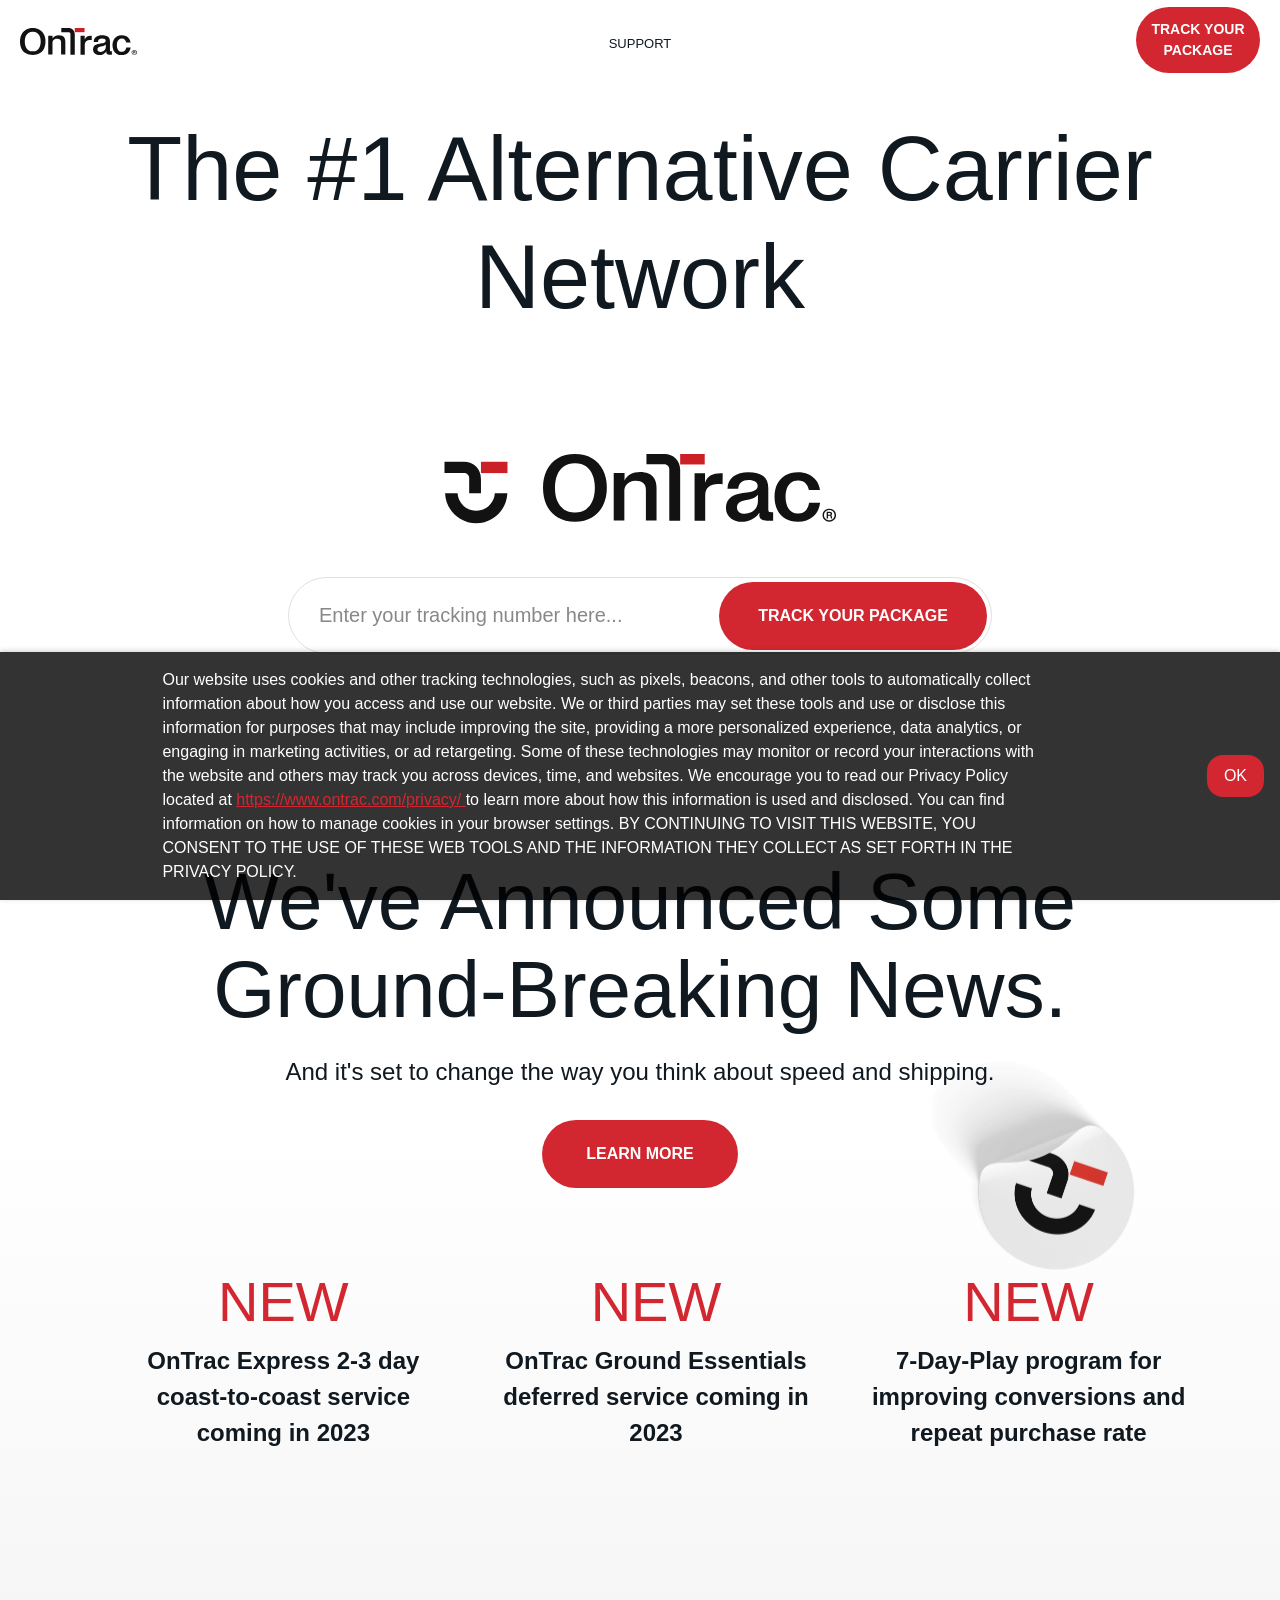
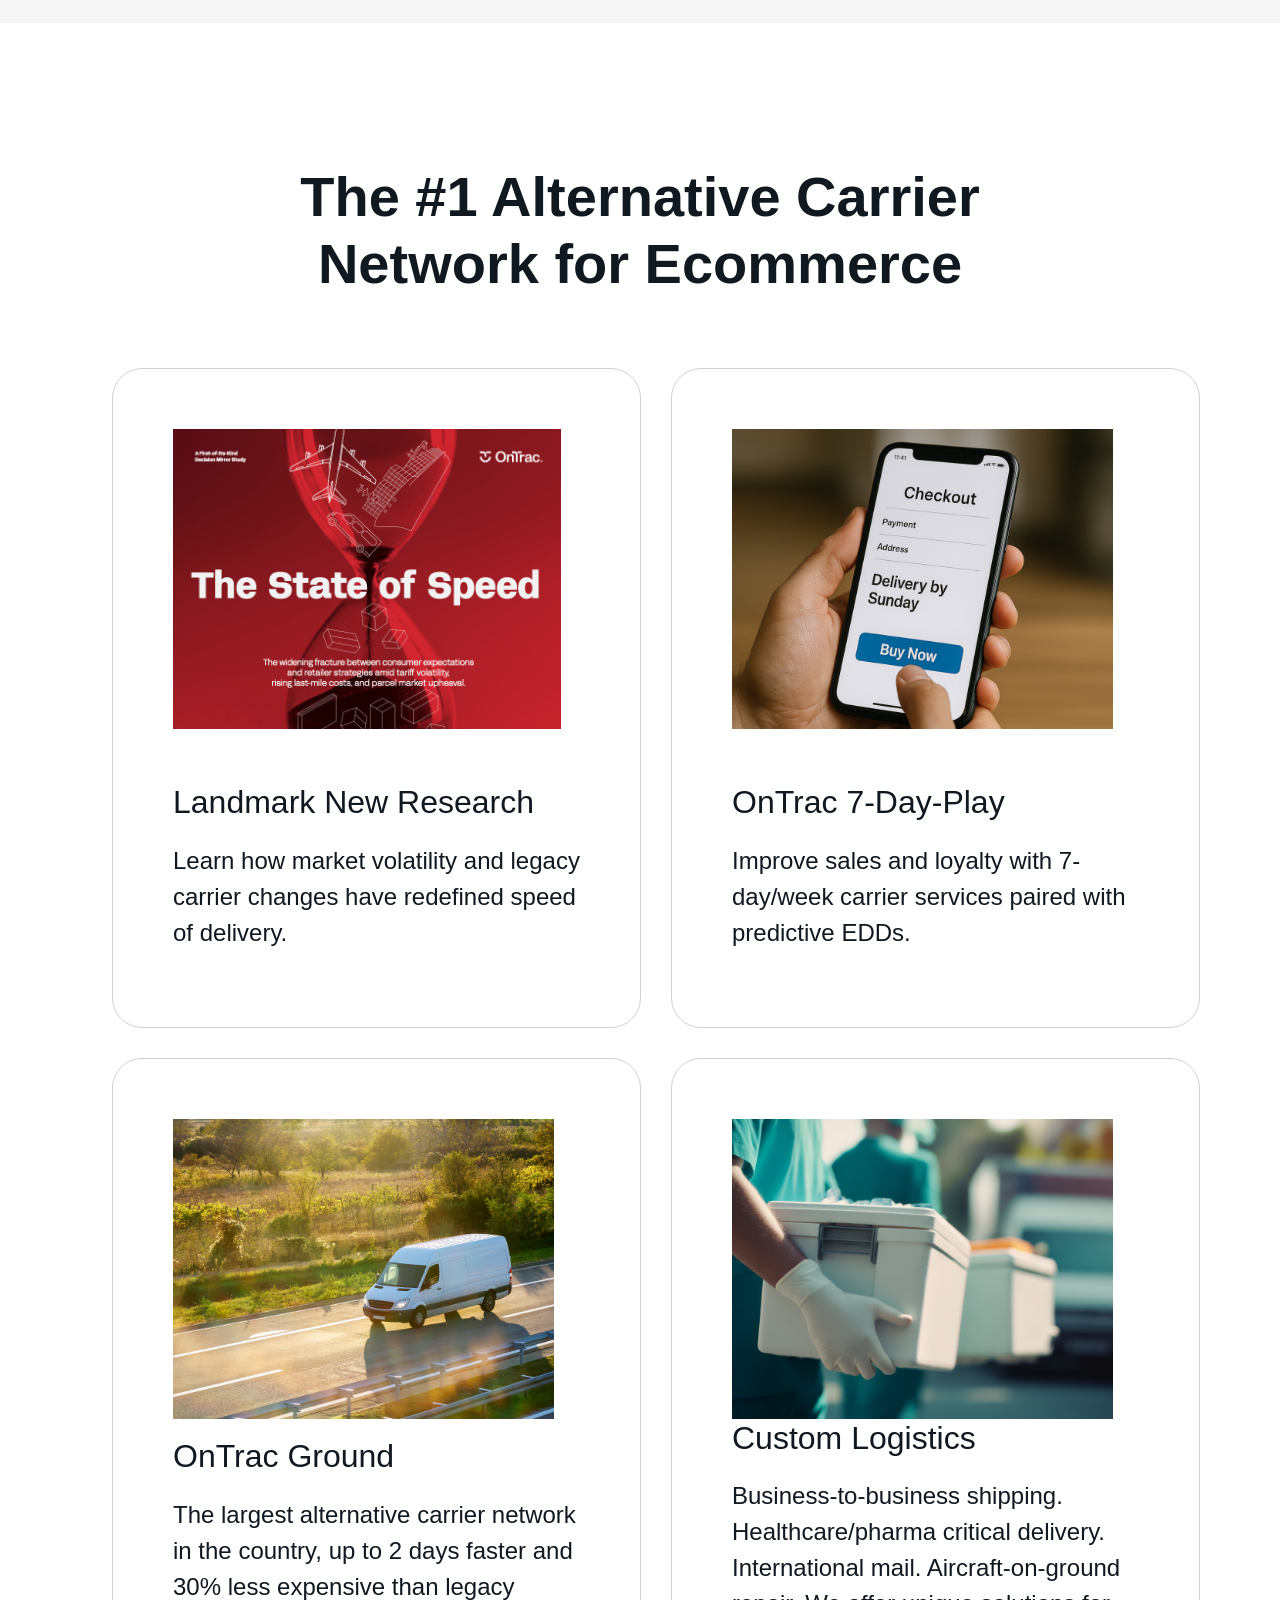
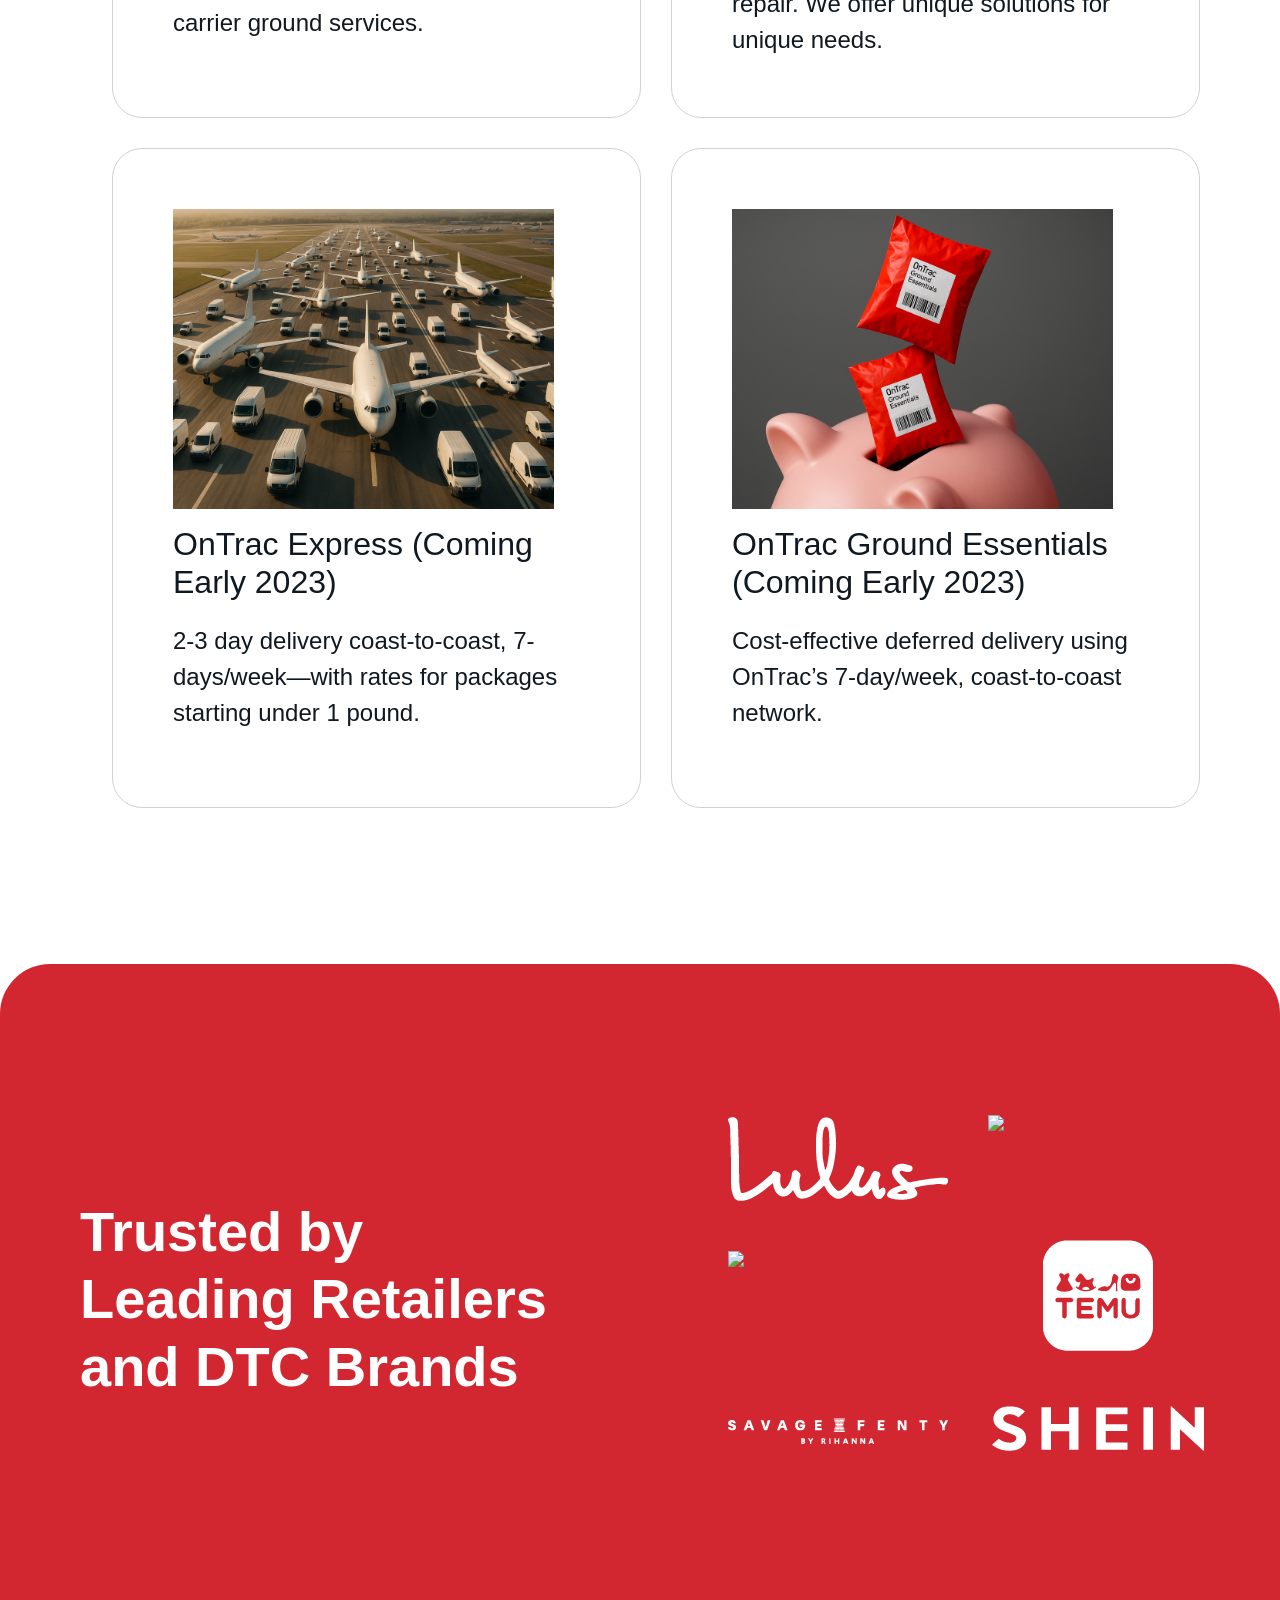
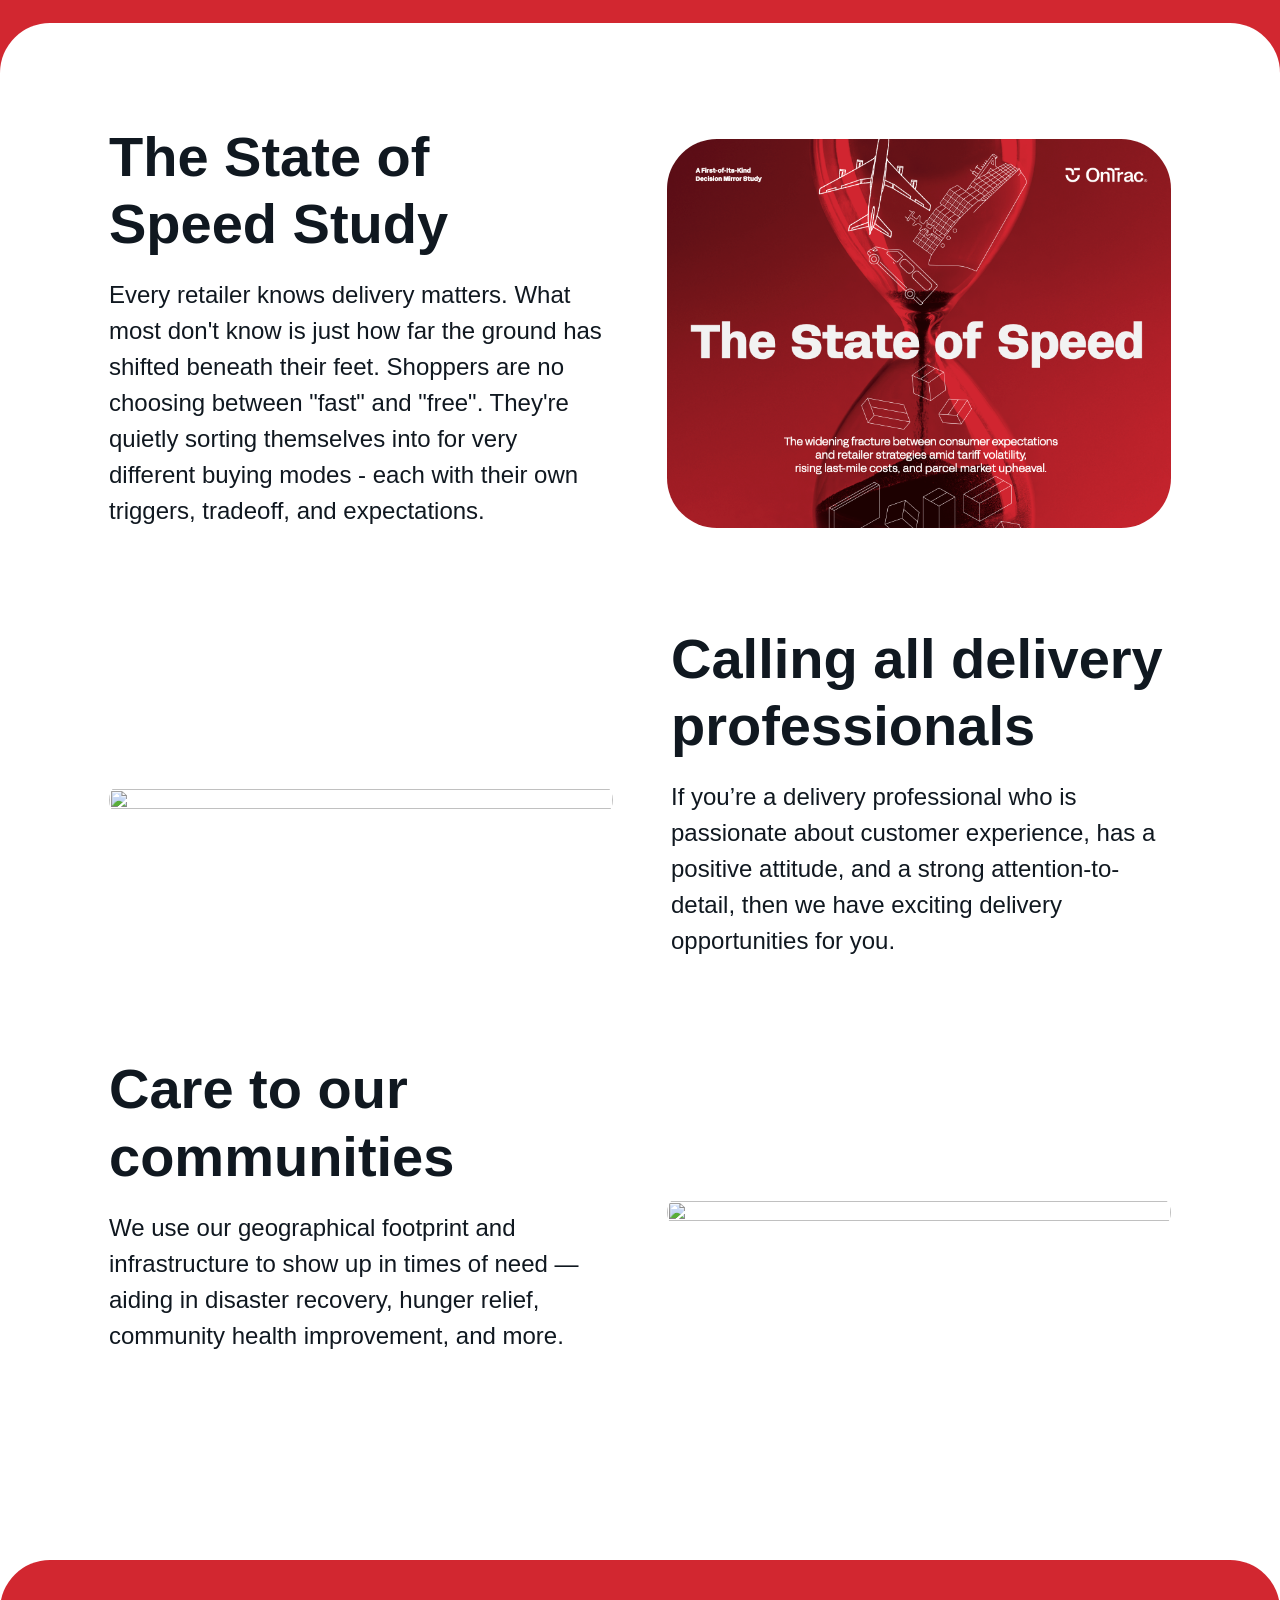
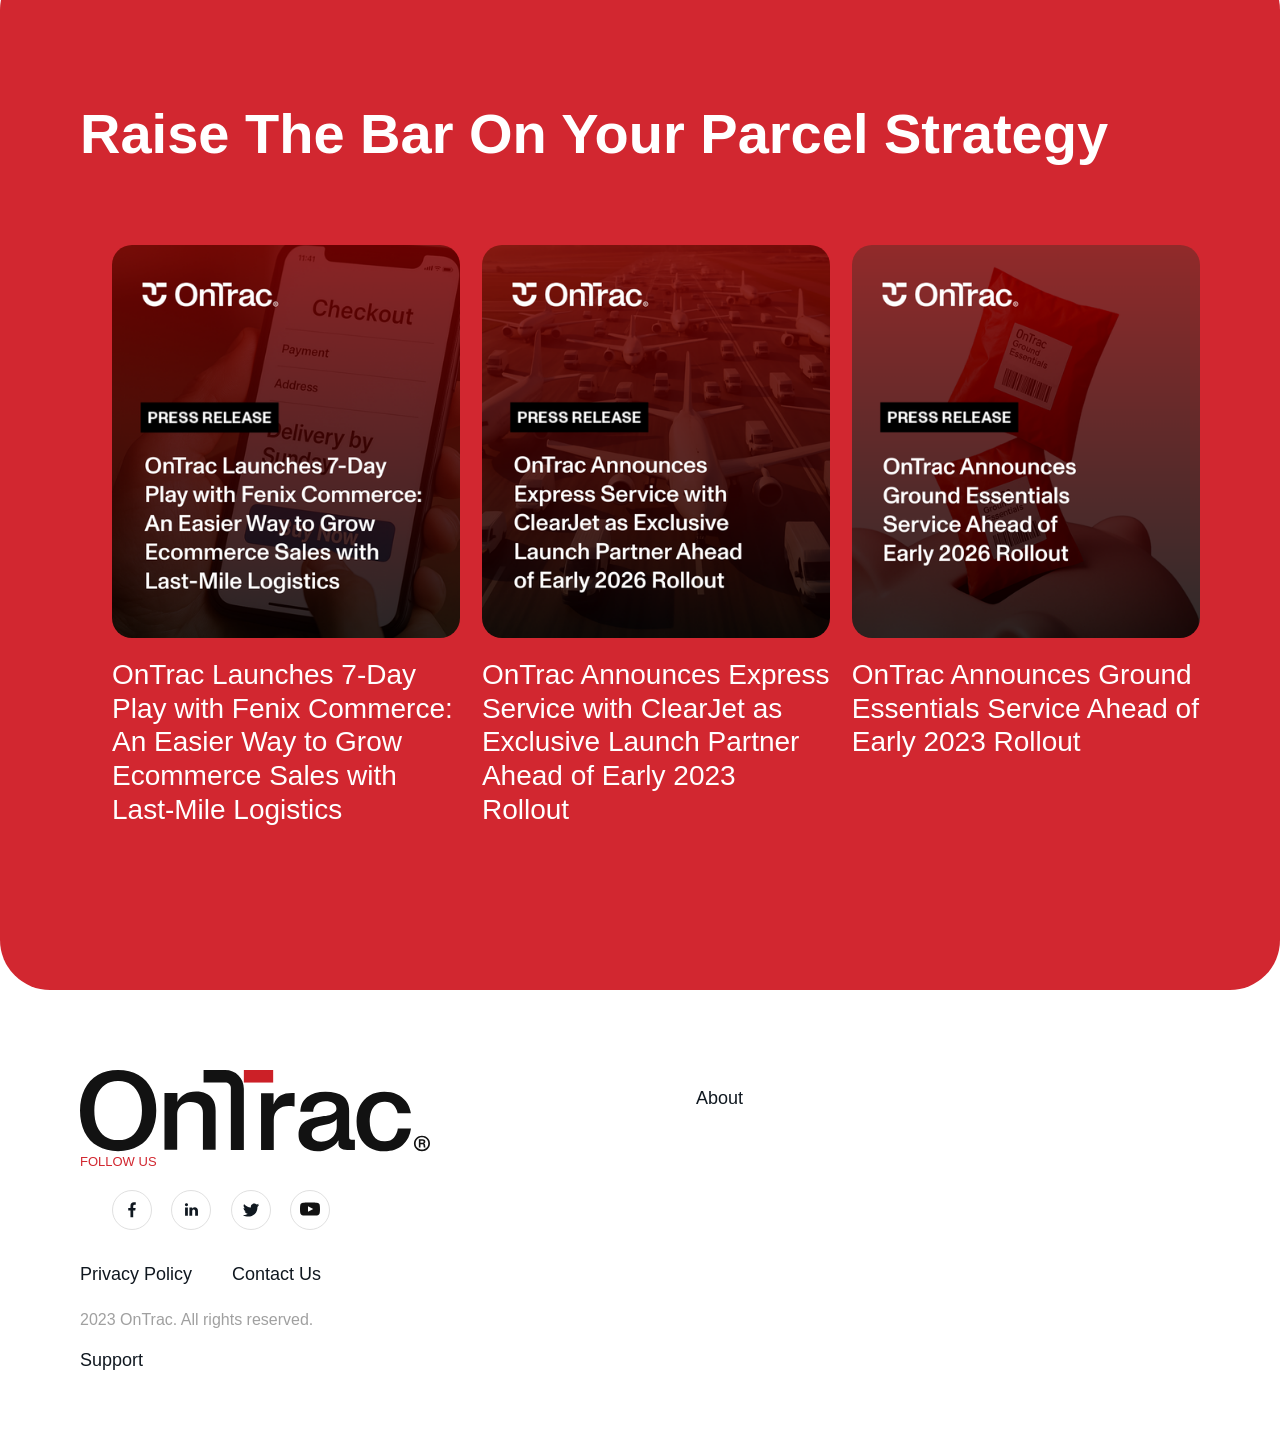
==== commit 28c02764: "Update service dates from 2026 to 2023" ====
--- a/index.html
+++ b/index.html
@@ -1210,13 +1210,13 @@
           <h3>
             NEW          </h3>
           <p>
-            OnTrac Express 2-3 day coast-to-coast service coming in 2026          </p>
+            OnTrac Express 2-3 day coast-to-coast service coming in 2023          </p>
         </li>
         <li>
           <h3>
             NEW          </h3>
           <p>
-            OnTrac Ground Essentials deferred service coming in 2026          </p>
+            OnTrac Ground Essentials deferred service coming in 2023          </p>
         </li>
         <li>
           <h3>
@@ -1293,7 +1293,7 @@
           
           <div class="feature-block__details">
             <h3>
-              OnTrac Express (Coming Early 2026)            </h3>
+              OnTrac Express (Coming Early 2023)            </h3>
             <p>
               2-3 day delivery coast-to-coast, 7-days/week—with rates
 for packages starting under 1 pound. ​
@@ -1306,7 +1306,7 @@
           
           <div class="feature-block__details">
             <h3>
-              OnTrac Ground Essentials (Coming Early 2026)            </h3>
+              OnTrac Ground Essentials (Coming Early 2023)            </h3>
             <p>
               Cost-effective deferred delivery using OnTrac’s 7-day/week, coast-to-coast network.​
 
@@ -1403,13 +1403,13 @@
               <li class="article-block">
             <img src="wp-content/uploads/2025/09/Express-Delivery-PR-Cover.png">
             <h3>
-              OnTrac Announces Express Service with ClearJet as Exclusive Launch Partner Ahead of Early 2026 Rollout            </h3>
+              OnTrac Announces Express Service with ClearJet as Exclusive Launch Partner Ahead of Early 2023 Rollout            </h3>
           </a>
         </li>
               <li class="article-block">
             <img src="wp-content/uploads/2025/09/Ground-Essential-PR-.png">
             <h3>
-              OnTrac Announces Ground Essentials Service Ahead of Early 2026 Rollout            </h3>
+              OnTrac Announces Ground Essentials Service Ahead of Early 2023 Rollout            </h3>
           </a>
         </li>
           </ul>
@@ -1452,7 +1452,7 @@
       <div class="footer__left-bottom u-flex u-flex--left u-show-pc u-hide-tb">
         <div class="menu-footer-menu-legal-container"><li id="menu-item-92921" class="menu-item menu-item-type-post_type menu-item-object-page menu-item-92921"><a href="privacy/index.html">Privacy Policy</a></li>
 <li id="menu-item-96807" class="menu-item menu-item-type-post_type menu-item-object-page menu-item-96807"><a href="contact/index.html">Contact Us</a></li>
-</div>        <small>2026 OnTrac. All rights reserved.</small>
+</div>        <small>2023 OnTrac. All rights reserved.</small>
         <!-- <small><a style="color:rgba(18, 18, 18, 0.4);text-decoration: underline;"
             id="cookie-settings-footer-mobile" href="#">Cookie Settings</a></small> -->
       </div>
@@ -1496,7 +1496,7 @@
       <div class="footer__left-bottom u-flex u-flex--left">
         <div class="menu-footer-menu-legal-container"><li class="menu-item menu-item-type-post_type menu-item-object-page menu-item-92921"><a href="privacy/index.html">Privacy Policy</a></li>
 <li class="menu-item menu-item-type-post_type menu-item-object-page menu-item-96807"><a href="contact/index.html">Contact Us</a></li>
-</div>        <small>2026 OnTrac. All right reserved. <a style="color:rgba(18, 18, 18, 0.4);text-decoration: underline;"
+</div>        <small>2023 OnTrac. All right reserved. <a style="color:rgba(18, 18, 18, 0.4);text-decoration: underline;"
             id="cookie-settings-footer-desktop" href="#">Cookie Settings</a></small>
       </div>
     </div>
--- a/wp-content/themes/ontrac/assets/style7868.css
+++ b/wp-content/themes/ontrac/assets/style7868.css
@@ -0,0 +1,6391 @@
+pre,
+textarea {
+  overflow: auto;
+}
+:root,
+body {
+  -webkit-text-size-adjust: 100%;
+  -ms-text-size-adjust: 100%;
+  text-size-adjust: 100%;
+}
+.footer .l-container > .rhs li,
+.footer__left-bottom .menu-footer-menu-legal-container li {
+  list-style-type: none;
+}
+.hero h1 i,
+.u-bg-fill {
+  background-position: center;
+}
+.button,
+.contact-form h2,
+.g-recaptcha > div,
+.hero {
+  text-align: center;
+}
+.hero h1 i,
+.timeline-block .lhs:after,
+.why-block i {
+  background-repeat: no-repeat;
+  background-size: contain;
+}
+.circle-loader,
+.fa-bell {
+  animation-timing-function: linear;
+}
+@font-face {
+  font-family: OnTrac-Black;
+  src: url("https://ontrac.sirv.com/fonts/OnTracMonumentGrotesk-Black.woff2")
+      format("woff2"),
+    url("https://ontrac.sirv.com/fonts/OnTracMonumentGrotesk-Black.woff")
+      format("woff");
+  font-weight: 400;
+  font-style: normal;
+}
+@font-face {
+  font-family: OnTrac-BlackItalic;
+  src: url("https://ontrac.sirv.com/fonts/OnTracMonumentGrotesk-BlackItalic.woff2")
+      format("woff2"),
+    url("https://ontrac.sirv.com/fonts/OnTracMonumentGrotesk-BlackItalic.woff")
+      format("woff");
+  font-weight: 400;
+  font-style: italic;
+}
+@font-face {
+  font-family: OnTrac-Bold;
+  src: url("https://ontrac.sirv.com/fonts/OnTracMonumentGrotesk-Bold.woff2")
+      format("woff2"),
+    url("https://ontrac.sirv.com/fonts/OnTracMonumentGrotesk-Bold.woff")
+      format("woff");
+  font-weight: 400;
+  font-style: normal;
+}
+@font-face {
+  font-family: OnTrac-BoldItalic;
+  src: url("https://ontrac.sirv.com/fonts/OnTracMonumentGrotesk-BoldItalic.woff2")
+      format("woff2"),
+    url("https://ontrac.sirv.com/fonts/OnTracMonumentGrotesk-BoldItalic.woff")
+      format("woff");
+  font-weight: 400;
+  font-style: italic;
+}
+@font-face {
+  font-family: OnTrac-Heavy;
+  src: url("https://ontrac.sirv.com/fonts/OnTracMonumentGrotesk-Heavy.woff2")
+      format("woff2"),
+    url("https://ontrac.sirv.com/fonts/OnTracMonumentGrotesk-Heavy.woff")
+      format("woff");
+  font-weight: 400;
+  font-style: normal;
+}
+@font-face {
+  font-family: OnTrac-HeavyItalic;
+  src: url("https://ontrac.sirv.com/fonts/OnTracMonumentGrotesk-HeavyItalic.woff2")
+      format("woff2"),
+    url("https://ontrac.sirv.com/fonts/OnTracMonumentGrotesk-HeavyItalic.woff")
+      format("woff");
+  font-weight: 400;
+  font-style: italic;
+}
+@font-face {
+  font-family: OnTrac-Light;
+  src: url("https://ontrac.sirv.com/fonts/OnTracMonumentGrotesk-Light.woff2")
+      format("woff2"),
+    url("https://ontrac.sirv.com/fonts/OnTracMonumentGrotesk-Light.woff")
+      format("woff");
+  font-weight: 400;
+  font-style: normal;
+}
+@font-face {
+  font-family: OnTrac-LightItalic;
+  src: url("https://ontrac.sirv.com/fonts/OnTracMonumentGrotesk-LightItalic.woff2")
+      format("woff2"),
+    url("https://ontrac.sirv.com/fonts/OnTracMonumentGrotesk-LightItalic.woff")
+      format("woff");
+  font-weight: 400;
+  font-style: italic;
+}
+@font-face {
+  font-family: OnTrac-Medium;
+  src: url("https://ontrac.sirv.com/fonts/OnTracMonumentGrotesk-Medium.woff2")
+      format("woff2"),
+    url("https://ontrac.sirv.com/fonts/OnTracMonumentGrotesk-Medium.woff")
+      format("woff");
+  font-weight: 400;
+  font-style: normal;
+}
+@font-face {
+  font-family: OnTrac-MediumItalic;
+  src: url("https://ontrac.sirv.com/fonts/OnTracMonumentGrotesk-MediumItalic.woff2")
+      format("woff2"),
+    url("https://ontrac.sirv.com/fonts/OnTracMonumentGrotesk-MediumItalic.woff")
+      format("woff");
+  font-weight: 400;
+  font-style: italic;
+}
+@font-face {
+  font-family: OnTrac-Regular;
+  src: url("https://ontrac.sirv.com/fonts/OnTracMonumentGrotesk-Regular.woff2")
+      format("woff2"),
+    url("https://ontrac.sirv.com/fonts/OnTracMonumentGrotesk-Regular.woff")
+      format("woff");
+  font-weight: 400;
+  font-style: normal;
+}
+@font-face {
+  font-family: OnTrac-RegularItalic;
+  src: url("https://ontrac.sirv.com/fonts/OnTracMonumentGrotesk-RegularItalic.woff2")
+      format("woff2"),
+    url("https://ontrac.sirv.com/fonts/OnTracMonumentGrotesk-RegularItalic.woff")
+      format("woff");
+  font-weight: 400;
+  font-style: italic;
+}
+@font-face {
+  font-family: OnTrac-Thin;
+  src: url("https://ontrac.sirv.com/fonts/OnTracMonumentGrotesk-Thin.woff2")
+      format("woff2"),
+    url("https://ontrac.sirv.com/fonts/OnTracMonumentGrotesk-Thin.woff")
+      format("woff");
+  font-weight: 400;
+  font-style: normal;
+}
+@font-face {
+  font-family: OnTrac-ThinItalic;
+  src: url("https://ontrac.sirv.com/fonts/OnTracMonumentGrotesk-ThinItalic.woff2")
+      format("woff2"),
+    url("https://ontrac.sirv.com/fonts/OnTracMonumentGrotesk-ThinItalic.woff")
+      format("woff");
+  font-weight: 400;
+  font-style: italic;
+}
+@font-face {
+  font-family: OnTrac-Ultra;
+  src: url("https://ontrac.sirv.com/fonts/OnTracMonumentGrotesk-Ultra.woff2")
+      format("woff2"),
+    url("https://ontrac.sirv.com/fonts/OnTracMonumentGrotesk-Ultra.woff")
+      format("woff");
+  font-weight: 400;
+  font-style: normal;
+}
+@font-face {
+  font-family: OnTrac-UltraItalic;
+  src: url("https://ontrac.sirv.com/fonts/OnTracMonumentGroteskGrotesk-UltraItalic.woff")
+    format("woff");
+  font-weight: 400;
+  font-style: italic;
+}
+body {
+  -webkit-font-smoothing: antialiased;
+  -moz-osx-font-smoothing: grayscale;
+  font-smoothing: antialiased;
+  text-rendering: auto;
+  font-size: 24px;
+  font-family: OnTrac-Regular, Arial, sans-serif;
+  color: #101820;
+  line-height: 1.5;
+  background: #fff;
+}
+@media screen and (min-width: 768px) {
+  body {
+    overflow: hidden;
+  }
+}
+.js-image-reveal,
+body.is-locked,
+html.is-locked {
+  overflow: hidden;
+}
+* {
+  outline: 0;
+  font-size: inherit;
+  line-height: inherit;
+  margin: 0;
+  padding: 0;
+}
+#js-eyecatch,
+.header.is-open .header__hamburger span:nth-child(2),
+.js-hero-sticker,
+.js-scroll-activate {
+  opacity: 1;
+}
+.js-hero-sticker {
+  transform: scale(1.8);
+}
+.js-image-reveal img {
+  width: 100%;
+  height: 100%;
+} /*! sanitize.css | CC0 Public Domain | github.com/jonathantneal/sanitize.css */
+[hidden],
+audio:not([controls]),
+template {
+  display: none;
+}
+details,
+main,
+summary {
+  display: block;
+}
+input[type="number"] {
+  width: auto;
+}
+input[type="search"] {
+  -webkit-appearance: textfield;
+}
+input[type="search"]::-webkit-search-cancel-button,
+input[type="search"]::-webkit-search-decoration {
+  -webkit-appearance: none;
+}
+.hero h1 span,
+progress {
+  display: inline-block;
+}
+small {
+  font-size: 75%;
+}
+textarea {
+  resize: vertical;
+}
+[unselectable] {
+  -webkit-user-select: none;
+  -moz-user-select: none;
+  -ms-user-select: none;
+  user-select: none;
+}
+*,
+::after,
+::before {
+  box-sizing: inherit;
+  border-style: solid;
+  border-width: 0;
+}
+.toggle-switch,
+:root {
+  box-sizing: border-box;
+}
+::after,
+::before {
+  text-decoration: inherit;
+  vertical-align: inherit;
+}
+:root {
+  -ms-overflow-style: -ms-autohiding-scrollbar;
+  overflow-y: scroll;
+  cursor: default;
+  font: 16px/1.5 sans-serif;
+  text-rendering: optimizeLegibility;
+}
+html {
+  background-color: #fff;
+}
+a {
+  text-decoration: none;
+}
+a:hover {
+  color: #fff;
+}
+audio,
+canvas,
+iframe,
+img,
+svg,
+video {
+  vertical-align: middle;
+}
+button,
+input,
+select,
+textarea {
+  background-color: transparent;
+  color: inherit;
+  font-family: inherit;
+  font-style: inherit;
+  font-weight: inherit;
+}
+[type="button"],
+[type="date"],
+[type="datetime-local"],
+[type="datetime"],
+[type="email"],
+[type="month"],
+[type="number"],
+[type="password"],
+[type="reset"],
+[type="search"],
+[type="submit"],
+[type="tel"],
+[type="text"],
+[type="time"],
+[type="url"],
+[type="week"],
+button,
+select,
+textarea {
+  min-height: 1.5em;
+}
+code,
+kbd,
+pre,
+samp {
+  font-family: monospace, monospace;
+}
+ol,
+ul {
+  list-style: none;
+}
+select {
+  -moz-appearance: none;
+  -webkit-appearance: none;
+}
+select::-ms-expand {
+  display: none;
+}
+select::-ms-value {
+  color: currentColor;
+}
+table {
+  border-collapse: collapse;
+  border-spacing: 0;
+}
+::-moz-selection {
+  background-color: #b3d4fc;
+  text-shadow: none;
+}
+::selection {
+  background-color: #b3d4fc;
+  text-shadow: none;
+}
+.button.button--camera i,
+.button.button--white,
+.header,
+.menu {
+  background-color: #fff;
+}
+@media screen {
+  [hidden~="screen"] {
+    display: inherit;
+  }
+  [hidden~="screen"]:not(:active):not(:focus):not(:target) {
+    clip: rect(0 0 0 0) !important;
+    position: absolute !important;
+  }
+}
+.u-show-pc {
+  display: block !important;
+}
+.u-show-sp,
+.u-show-tb {
+  display: none !important;
+}
+.u-notap {
+  -webkit-tap-highlight-color: transparent;
+}
+.u-flex {
+  display: -ms-flexbox !important;
+  display: flex !important;
+  -ms-flex-wrap: wrap;
+  flex-wrap: wrap;
+  -ms-flex-pack: justify;
+  justify-content: space-between;
+}
+.u-flex.u-flex--center {
+  -ms-flex-align: center;
+  align-items: center;
+  /* text-align: center; */
+}
+.u-flex.u-flex--top {
+  -ms-flex-align: start;
+  align-items: flex-start;
+}
+.u-flex.u-flex--bottom {
+  -ms-flex-align: end;
+  align-items: flex-end;
+}
+.u-flex.u-flex--left {
+  -ms-flex-pack: start;
+  justify-content: flex-start;
+}
+.u-flex.u-flex--right {
+  -ms-flex-pack: end;
+  justify-content: flex-end;
+}
+.u-grid {
+  display: -ms-grid !important;
+  display: grid !important;
+}
+.u-grid.u-grid--2col {
+  -ms-grid-columns: 1fr 1fr;
+  grid-template-columns: 1fr 1fr;
+}
+.u-grid.u-grid--3col {
+  -ms-grid-columns: 1fr 1fr 1fr;
+  grid-template-columns: 1fr 1fr 1fr;
+}
+.u-grid.u-grid--4col {
+  -ms-grid-columns: 1fr 1fr 1fr 1fr;
+  grid-template-columns: 1fr 1fr 1fr 1fr;
+}
+.u-grid.u-grid--5col {
+  -ms-grid-columns: 1fr 1fr 1fr 1fr 1fr;
+  grid-template-columns: 1fr 1fr 1fr 1fr 1fr;
+}
+.u-bg-fill {
+  background-repeat: no-repeat;
+  background-size: cover;
+}
+@keyframes spin {
+  0% {
+    transform: rotate(0);
+  }
+  100% {
+    transform: rotate(360deg);
+  }
+}
+@keyframes blink {
+  0% {
+    opacity: 0;
+  }
+  100%,
+  50% {
+    opacity: 1;
+  }
+}
+.header {
+  width: 100%;
+  height: 80px;
+  position: fixed;
+  z-index: 10;
+  top: 0;
+  left: 0;
+  transition: box-shadow 0.4s ease-in-out;
+}
+.header.is-sticky {
+  box-shadow: 0 0 15px 1px #e0e0e0;
+}
+.header.is-open {
+  position: fixed;
+  z-index: 20;
+  border-bottom: 1px solid #d1d1d1;
+  box-shadow: none;
+}
+.header.is-open .header__hamburger span:first-child {
+  transform: scale(1.15) rotate(-45deg) translate(-4px, 3px);
+}
+.header.is-open .header__hamburger span:last-child {
+  transform: scale(1.15) rotate(45deg) translate(-6px, -5px);
+}
+@media screen and (max-width: 1400px) {
+  .header .l-container {
+    padding: 0 20px;
+  }
+}
+.header .lhs,
+.header .rhs {
+  width: 10%;
+}
+.header .middle .menu-header-menu-container,
+.header .middle ul {
+  display: -ms-flexbox;
+  display: flex;
+  -ms-flex-wrap: wrap;
+  flex-wrap: wrap;
+  list-style-type: none;
+}
+.footer .l-container > .rhs a:hover,
+.footer .l-container > .rhs li.current-menu-item a,
+.header .middle .menu-header-menu-container li a:hover,
+.header .middle .menu-header-menu-container li.current-menu-item a,
+.header .middle ul li a:hover,
+.header .middle ul li.current-menu-item a {
+  color: #d22730;
+}
+.contact-form .form-group.form-group--dropdown,
+.header .middle .menu-header-menu-container li.menu-item-has-children,
+.header .middle ul li.menu-item-has-children,
+.sns__item {
+  position: relative;
+}
+.header
+  .middle
+  .menu-header-menu-container
+  li.menu-item-has-children.is-active:after,
+.header .middle ul li.menu-item-has-children.is-active:after {
+  right: -15px;
+  transform: rotate(90deg) translateY(-50%);
+}
+.header
+  .middle
+  .menu-header-menu-container
+  li.menu-item-has-children.is-active
+  .sub-menu,
+.header .middle ul li.menu-item-has-children.is-active .sub-menu {
+  pointer-events: auto;
+  opacity: 1;
+}
+.header .middle .menu-header-menu-container li.menu-item-has-children:after,
+.header .middle ul li.menu-item-has-children:after {
+  display: inline-block;
+  width: 15px;
+  height: 11px;
+  position: absolute;
+  top: 45%;
+  right: -25px;
+  content: "";
+  background-color: #101820;
+  transform: rotate(-90deg) translateY(-50%);
+  -webkit-mask-image: url(images/icons/caret-left.svg);
+  mask-image: url(images/icons/caret-left.svg);
+  -webkit-mask-size: contain;
+  mask-size: contain;
+  -webkit-mask-repeat: no-repeat;
+  mask-repeat: no-repeat;
+  -webkit-mask-position: center;
+  mask-position: center;
+}
+.button.button--camera i,
+.sns__item i {
+  -webkit-mask-size: contain;
+  -webkit-mask-repeat: no-repeat;
+  -webkit-mask-position: center;
+}
+.header .middle .menu-header-menu-container li a,
+.header .middle ul li a {
+  font-size: 13px;
+  text-transform: uppercase;
+  color: #101820;
+  transition: color 0.4s ease-in-out;
+}
+.header .middle .menu-header-menu-container li:not(:first-child),
+.header .middle ul li:not(:first-child) {
+  margin-left: 3vw;
+}
+.header .middle .menu-header-menu-container .sub-menu,
+.header .middle ul .sub-menu {
+  width: 335px;
+  position: absolute;
+  padding: 20px 24px;
+  pointer-events: none;
+  opacity: 0;
+  border-radius: 16px;
+  background: #fff;
+  box-shadow: 0 11px 80px rgba(0, 0, 0, 0.12);
+  transition: opacity 0.4s ease-in-out;
+  transform: translate(-25px, 10px);
+}
+.menu.is-shown,
+.menu.is-shown .menu__list li {
+  transform: none;
+  opacity: 1;
+}
+.header .middle .menu-header-menu-container .sub-menu li,
+.header .middle ul .sub-menu li {
+  margin-left: 0;
+  line-height: 1;
+}
+.header .middle .menu-header-menu-container .sub-menu li:not(:first-child),
+.header .middle ul .sub-menu li:not(:first-child) {
+  margin-top: 12px;
+}
+.header .rhs a {
+  display: block;
+  width: 204px;
+  margin-left: auto;
+  padding: 16px 0;
+  font-size: 14px;
+}
+@media screen and (min-width: 1024px) and (max-width: 1400px) {
+  .header .rhs a {
+    width: auto;
+    padding: 12px;
+  }
+}
+.header__hamburger {
+  display: none;
+  width: 18px;
+  height: 18px;
+  position: absolute;
+  top: 50%;
+  transform: translateY(-50%);
+}
+.header__hamburger span {
+  display: block;
+  width: 18px;
+  height: 2px;
+  position: absolute;
+  background-color: #101820;
+  transition: background-color 0.4s ease-in-out, transform 0.4s ease-in-out;
+}
+.header__hamburger span:first-child {
+  top: 3px;
+  left: 0;
+}
+.header__hamburger span:nth-child(2) {
+  margin: 10px 0;
+}
+.header__hamburger span:last-child {
+  top: 18px;
+  left: 0;
+}
+.footer {
+  padding: 80px 0;
+}
+.footer .l-container > .lhs {
+  -ms-flex-line-pack: justify;
+  align-content: space-between;
+  width: 45%;
+}
+.footer .l-container > .lhs > a {
+  width: 100%;
+}
+.footer .l-container > .lhs > a img {
+  width: 350px;
+}
+.footer .l-container > .rhs {
+  width: 45%;
+}
+.footer .l-container .sns,
+.menu__bottom .sns {
+  width: 250px;
+}
+.footer .l-container > .rhs h3,
+.footer__sns h3 {
+  margin-bottom: 20px;
+  font-size: 13px;
+  font-weight: 400;
+  text-transform: uppercase;
+  color: #d22730;
+}
+.footer .l-container > .rhs a {
+  display: block;
+  margin-top: 15px;
+  font-size: 18px;
+  color: #101820;
+  transition: color 0.4s ease-in-out;
+}
+.footer .l-container > .rhs .lhs,
+.footer .l-container > .rhs .rhs {
+  width: 47.5%;
+}
+.footer .l-container .sns li {
+  width: 40px;
+  height: 40px;
+  border: 1px solid #e0e0e0;
+  border-radius: 50%;
+}
+.footer__left-bottom .menu-footer-menu-legal-container {
+  display: -ms-flexbox;
+  display: flex;
+  -ms-flex-wrap: wrap;
+  flex-wrap: wrap;
+}
+.footer__left-bottom .menu-footer-menu-legal-container li:not(:first-of-type) {
+  margin-left: 40px;
+}
+.footer__left-bottom .menu-footer-menu-legal-container a {
+  display: block;
+  margin-top: 15px;
+  font-size: 18px;
+  color: #101820;
+  transition: color 0.4s ease-in-out;
+}
+.footer__left-bottom .menu-footer-menu-legal-container a:hover {
+  color: #d22730;
+}
+.footer__left-bottom small {
+  display: block;
+  width: 100%;
+  margin-top: 20px;
+  font-size: 16px;
+  color: rgba(18, 18, 18, 0.4);
+}
+.footer__bottom {
+  margin-top: 40px;
+}
+.menu {
+  overflow: auto;
+  width: 100%;
+  height: 100vh;
+  position: fixed;
+  z-index: 15;
+  top: 0;
+  left: 0;
+  pointer-events: none;
+  opacity: 0;
+  transition: transform 0.25s cubic-bezier(0.04, -0.1, 0.29, 0.98),
+    opacity 0.25s cubic-bezier(0.04, -0.1, 0.29, 0.98);
+  transform: translateY(-100vh);
+}
+.menu.is-shown {
+  pointer-events: auto;
+}
+.menu.is-shown .menu__bottom {
+  opacity: 1;
+}
+body.is-ios .menu .menu__bottom {
+  margin-bottom: 100px;
+}
+.menu__wrapper {
+  display: -ms-flexbox;
+  display: flex;
+  -ms-flex-wrap: wrap;
+  flex-wrap: wrap;
+  -ms-flex-line-pack: justify;
+  align-content: space-between;
+  width: 100%;
+  height: 100%;
+}
+.menu__content .l-container {
+  padding-right: 45px;
+  padding-left: 45px;
+}
+.menu__nav {
+  margin-top: 90px;
+}
+.menu__list li {
+  opacity: 0;
+  transition: transform 0.6s cubic-bezier(0.5, 1, 0.89, 1),
+    opacity 0.6s cubic-bezier(0.5, 1, 0.89, 1);
+  transform: translateX(-50px);
+}
+.menu__list li:first-child {
+  transition-delay: 0.1s;
+}
+.menu__list li:nth-child(2) {
+  transition-delay: 0.2s;
+}
+.menu__list li:nth-child(3) {
+  transition-delay: 0.3s;
+}
+.menu__list li:nth-child(4) {
+  transition-delay: 0.4s;
+}
+.menu__list li:nth-child(5) {
+  transition-delay: 0.5s;
+}
+.menu__list li:nth-child(6) {
+  transition-delay: 0.6s;
+}
+.menu__list li:nth-child(7) {
+  transition-delay: 0.7s;
+}
+.menu__list li:nth-child(8) {
+  transition-delay: 0.8s;
+}
+.menu__list li:nth-child(9) {
+  transition-delay: 0.9s;
+}
+.menu__list li:nth-child(10) {
+  transition-delay: 1s;
+}
+.menu__list li:nth-child(11) {
+  transition-delay: 1.1s;
+}
+.menu__list li:nth-child(12) {
+  transition-delay: 1.2s;
+}
+.menu__list li:nth-child(13) {
+  transition-delay: 1.3s;
+}
+.menu__list li:nth-child(14) {
+  transition-delay: 1.4s;
+}
+.menu__list li:nth-child(15) {
+  transition-delay: 1.5s;
+}
+.menu__list li:not(:last-child) {
+  margin-bottom: 22px;
+}
+.detail-block .lhs h3,
+.menu__list li.current-menu-item a,
+.section-title span,
+.why-block h3 span {
+  color: #d22730;
+}
+.menu__list li a {
+  color: #101820;
+}
+.menu__bottom {
+  width: calc(100% - 80px);
+  margin: 70px auto 0;
+  padding-bottom: 40px;
+  opacity: 0;
+  transition: opacity 0.4s ease-in-out 1s;
+}
+.menu__bottom h3 {
+  margin-bottom: 20px;
+  font-size: 13px;
+  font-weight: 500;
+  text-transform: uppercase;
+  color: #d22730;
+}
+.menu__bottom .sns li {
+  width: 40px;
+  height: 40px;
+  border: 1px solid #e0e0e0;
+  border-radius: 50%;
+}
+.hero {
+  padding-top: 115px;
+}
+.hero h1 {
+  font-size: 90px;
+  line-height: 1.2;
+  text-transform: capitalize;
+}
+.hero h1 i {
+  display: inline-block;
+  width: 64px;
+  height: 63px;
+  margin-right: 10px;
+  background-image: url(images/logo-symbol.svg);
+}
+.hero h1 img {
+  height: 70px;
+  margin-top: -22px;
+}
+.hero__input {
+  width: 704px;
+  position: relative;
+  margin: 30px auto 0;
+}
+.hero__input input {
+  width: 100%;
+  height: 100%;
+  padding: 26px 285px 26px 30px;
+  font-size: 20px;
+  border: 1px solid #e0e0e0;
+  border-radius: 40px;
+}
+.hero__input input:-ms-input-placeholder {
+  color: rgba(18, 18, 18, 0.5);
+}
+.hero__input input::placeholder {
+  color: rgba(18, 18, 18, 0.5);
+}
+.hero__input .button {
+  display: block;
+  width: 268px;
+  position: absolute;
+  top: 50%;
+  right: 5px;
+  cursor: pointer;
+  transform: translateY(-50%);
+}
+.hero__eyecatch {
+  width: calc(100% - 20px);
+  margin-top: 88px;
+  border-radius: 30px;
+  aspect-ratio: 1/0.45;
+  object-fit: cover;
+}
+.button {
+  padding: 22px 0;
+  font-size: 16px;
+  font-weight: 700;
+  text-transform: uppercase;
+  color: #fff;
+  border-radius: 50px;
+  background-color: #d22730;
+  transition: filter 0.3s;
+}
+
+.button:hover {
+  filter: brightness(90%) !important;
+}
+.button.button--white {
+  color: #101820;
+}
+.button.button--white-bordered {
+  color: #101820;
+  border: 1px solid #d1d1d1;
+  background-color: #fff;
+}
+.button.button--camera i {
+  display: inline-block;
+  width: 24px;
+  height: 24px;
+  position: relative;
+  top: 7px;
+  margin-right: 3px;
+  -webkit-mask-image: url(images/icons/camera.svg);
+  mask-image: url(images/icons/camera.svg);
+  mask-size: contain;
+  mask-repeat: no-repeat;
+  mask-position: center;
+}
+.section-title {
+  font-size: 56px;
+  font-weight: 700;
+  line-height: 1.2;
+}
+.feature-block {
+  padding: 60px;
+  text-align: left;
+  border: 1px solid #d1d1d1;
+  border-radius: 30px;
+}
+.feature-block img {
+  width: 100%;
+  max-width: 550px;
+  max-height: 300px;
+  object-fit: contain;
+  object-position: left;
+}
+.feature-block h3,
+.surcharges-block > .lhs h3,
+.track-block h3 {
+  font-size: 32px;
+}
+.feature-block p {
+  margin-top: 21px;
+}
+.feature-block.feature-block--red {
+  color: #fff;
+  border-color: #d22730;
+  background-color: #d22730;
+}
+.feature-block.feature-block--bg {
+  -ms-flex-line-pack: end;
+  align-content: flex-end;
+  color: #fff;
+}
+.detail-block {
+  -ms-flex-pack: distribute;
+  justify-content: space-around;
+  width: 100%;
+}
+.detail-block .lhs {
+  width: 45%;
+  max-width: 500px;
+}
+.detail-block .lhs p,
+.detail-block .lhs ul {
+  margin-top: 20px;
+}
+.detail-block .lhs a {
+  display: block;
+  width: 196px;
+  margin-top: 50px;
+}
+.detail-block .lhs small {
+  display: block;
+  margin-top: 20px;
+  font-size: 18px;
+  line-height: 1.5;
+  color: rgba(18, 18, 18, 0.5);
+}
+.detail-block .lhs ul li {
+  position: relative;
+  padding-left: 35px;
+  text-align: left;
+}
+.detail-block .lhs ul li:not(:last-child) {
+  margin-bottom: 10px;
+}
+.detail-block .lhs ul li:before {
+  width: 20px;
+  height: 2px;
+  position: absolute;
+  top: 50%;
+  left: 0;
+  content: "";
+  background-color: #d22730;
+  transform: translateY(-50%);
+}
+.detail-block .rhs {
+  width: 45%;
+  border-radius: 50px;
+}
+.detail-block .rhs img {
+  width: 100%;
+  object-fit: cover;
+}
+.detail-block.detail-block--reversed .lhs {
+  -ms-flex-order: 2;
+  order: 2;
+}
+.detail-block.detail-block--large .section-title,
+.eyecatch h1 {
+  font-size: 76px;
+  line-height: 1.1;
+  text-transform: capitalize;
+}
+.detail-block:not(:first-child) {
+  margin-top: 80px;
+}
+.latest-news {
+  padding: 140px 0;
+  color: #fff;
+  border-radius: 50px;
+  background-color: #d22730;
+}
+.latest-news ul li {
+  width: 32%;
+}
+.latest-news ul li h3 {
+  color: #fff;
+}
+.latest-news__top {
+  margin-bottom: 70px;
+}
+.latest-news__top a {
+  display: block;
+  width: 213px;
+}
+.sns ul {
+  padding-left: 0 !important;
+}
+.sns__item a {
+  display: block;
+  width: 100%;
+  height: 100%;
+  margin-top: 0 !important;
+}
+.sns__item.sns__item--facebook i {
+  width: 8px;
+  height: 16px;
+  -webkit-mask-image: url(images/icons/facebook.svg);
+  mask-image: url(images/icons/facebook.svg);
+}
+.sns__item.sns__item--linkedin i {
+  width: 14px;
+  height: 14px;
+  -webkit-mask-image: url(images/icons/linkedin.svg);
+  mask-image: url(images/icons/linkedin.svg);
+}
+.sns__item.sns__item--twitter i {
+  width: 16px;
+  height: 14px;
+  -webkit-mask-image: url(images/icons/twitter.svg);
+  mask-image: url(images/icons/twitter.svg);
+}
+.sns__item.sns__item--youtube i {
+  width: 40px;
+  height: 43px;
+  background-color: transparent;
+  background-image: url(images/icons/youtube.svg);
+}
+.sns__item i {
+  display: inline-block;
+  position: absolute;
+  top: 50%;
+  left: 50%;
+  background-color: #101820;
+  transform: translate(-50%, -50%);
+  mask-size: contain;
+  mask-repeat: no-repeat;
+  mask-position: center;
+}
+.why-block {
+  height: 100%;
+  padding: 50px 60px;
+  color: #101820;
+  border-radius: 30px;
+  background-color: #fff;
+}
+.cta,
+.surcharges-table thead,
+.why-block.why-block--red {
+  background-color: #d22730;
+  color: #fff;
+}
+.why-block i {
+  display: block;
+  width: 48px;
+  height: 48px;
+}
+.why-block h3 {
+  margin-top: 40px;
+  font-size: 32px;
+}
+.faq-item p,
+.why-block p {
+  margin-top: 15px;
+}
+.why-block > ul li {
+  position: relative;
+  margin-top: 15px;
+  padding-left: 35px;
+}
+.why-block > ul li:before {
+  width: 20px;
+  height: 1px;
+  position: absolute;
+  top: 18px;
+  left: 0;
+  content: "";
+  background-color: #101820;
+}
+.why-block.why-block--income i {
+  background-image: url(images/icons/income.svg);
+}
+.why-block.why-block--safety i {
+  background-image: url(images/icons/safety.svg);
+}
+.why-block.why-block--hunger i {
+  background-image: url(images/icons/hunger.svg);
+}
+.why-block.why-block--disaster i {
+  background-image: url(images/icons/disaster.svg);
+}
+.why-block.why-block--health i {
+  background-image: url(images/icons/health.svg);
+}
+.why-block.why-block--customer i {
+  background-image: url(images/icons/customer.svg);
+}
+.why-block.why-block--team i {
+  background-image: url(images/icons/team.svg);
+}
+.why-block.why-block--ownership i {
+  background-image: url(images/icons/ownership.svg);
+}
+.why-block.why-block--leadership i {
+  background-image: url(images/icons/leadership.svg);
+}
+.why-block.why-block--delivery i {
+  background-image: url(images/icons/delivery.svg);
+}
+.why-block.why-block--delivery-white i {
+  background-image: url(images/icons/delivery-white.svg);
+}
+.why-block.why-block--reach i {
+  background-image: url(images/icons/reach.svg);
+}
+.why-block.why-block--carrier i {
+  background-image: url(images/icons/carrier.svg);
+}
+.why-block.why-block--scale i {
+  background-image: url(images/icons/scale.svg);
+}
+.why-block.why-block--integration i {
+  background-image: url(images/icons/integration.svg);
+}
+.why-block.why-block--proven i {
+  background-image: url(images/icons/proven.svg);
+}
+.why-block.why-block--increase i {
+  background-image: url(images/icons/increase.svg);
+}
+.why-block.why-block--basic h3 {
+  margin-top: 0;
+}
+.eyecatch h1 span,
+.faq-item .faq-item__block:hover h3,
+.faq-item a,
+.faq-item div.js-toggle-slide:hover h3,
+.why-block.why-block--basic p span {
+  color: #d22730;
+}
+.cta {
+  width: calc(100% - 20px);
+  position: relative;
+  margin-left: 10px;
+  padding: 135px 0;
+  border-radius: 50px;
+}
+.contact-form,
+.faq {
+  background-color: #fff;
+}
+.cta img {
+  width: 550px;
+  position: absolute;
+  top: -60px;
+  left: 0;
+  transform: rotate(-19deg);
+}
+.cta.cta--3 .l-container {
+  padding-right: 151px;
+}
+.cta.cta--3 .cta__content a {
+  width: 408px;
+}
+.cta__content {
+  width: 45%;
+  margin-left: auto;
+}
+.cta__content p,
+.eyecatch p {
+  margin-top: 20px;
+}
+.cta__content a {
+  display: block;
+  width: 166px;
+  margin-top: 30px;
+}
+.blog-filter {
+  width: -moz-max-content;
+  width: max-content;
+  margin: 0 auto;
+}
+.blog-filter a {
+  padding: 15px 25px;
+}
+.blog-filter a.is-active {
+  color: #fff;
+  border-color: transparent;
+  background-color: #101820;
+}
+.surcharges-block,
+.track-block__details-block:not(:first-of-type) {
+  border-top: 1px solid #d1d1d1;
+}
+.blog-filter a:not(:first-child) {
+  margin-left: 15px !important;
+}
+.article-block img {
+  width: 100%;
+  border-radius: 20px;
+  aspect-ratio: 1/1.13;
+  object-fit: cover;
+  object-position: center;
+}
+.article-block h3 {
+  margin-top: 20px;
+  color: #101820;
+  transition: opacity 0.4s ease-in-out;
+}
+.faq-item h3,
+.track-block__top > .rhs a {
+  transition: color 0.4s ease-in-out;
+}
+.article-block a:hover h3 {
+  opacity: 0.7;
+}
+.faq {
+  border-radius: 30px;
+  box-shadow: 0 11px 80px rgba(0, 0, 0, 0.04);
+}
+.faq h2.section-title {
+  position: relative;
+  padding: 0 80px 40px;
+}
+.faq h2.section-title:first-of-type,
+.l-track {
+  padding-top: 80px;
+}
+.faq h2.section-title:after {
+  width: calc(100% - 160px);
+  height: 1px;
+  position: absolute;
+  bottom: 0;
+  left: 80px;
+  content: "";
+  background-color: #d1d1d1;
+}
+.faq.faq--full .faq-item:first-child {
+  padding-top: 40px;
+}
+.faq.faq--track {
+  width: 100%;
+  border-radius: 0;
+  background-color: transparent;
+  box-shadow: none;
+}
+.faq.faq--track .faq-item {
+  padding: 0 !important;
+}
+#mobileMapLegend > span,
+.faq-item:not(:first-child) .js-toggle-target,
+.faq.faq--track .faq-item .faq-item__block:after,
+.faq.faq--track .faq-item .js-toggle-target,
+.faq.faq--track .faq-item div.js-toggle-slide:after,
+.timeline-block:last-of-type .lhs:before,
+.track-block__podtext {
+  display: none;
+}
+.faq.faq--track .faq-item .faq-item__block,
+.faq.faq--track .faq-item div.js-toggle-slide {
+  padding: 30px 40px;
+}
+.faq.faq--track .faq-item .faq-item__block:before,
+.faq.faq--track .faq-item div.js-toggle-slide:before {
+  width: 20px;
+  height: 20px;
+  top: 37px;
+  right: 40px;
+  transform: rotate(270deg);
+  -webkit-mask-image: url(images/icons/caret-left.svg);
+  mask-image: url(images/icons/caret-left.svg);
+  -webkit-mask-size: contain;
+  mask-size: contain;
+  -webkit-mask-repeat: no-repeat;
+  mask-repeat: no-repeat;
+  -webkit-mask-position: center;
+  mask-position: center;
+}
+.faq.faq--track .faq-item .faq-item__block.is-active:before,
+.faq.faq--track .faq-item div.js-toggle-slide.is-active:before {
+  transform: rotate(90deg);
+}
+.faq.faq--track .faq-item h3 {
+  font-size: 24px;
+}
+.faq.faq--track .faq__events {
+  width: 100%;
+  margin-top: 30px;
+}
+.faq.faq--track .faq__events thead tr {
+  width: 100%;
+}
+.faq.faq--track .faq__events thead tr th {
+  padding-bottom: 20px;
+  font-size: 15px;
+  font-weight: 700;
+  text-transform: uppercase;
+  color: rgba(18, 18, 18, 0.5);
+  border-bottom: 1px solid #d1d1d1;
+}
+.faq.faq--track .faq__events tbody tr:not(:last-child),
+.track-block__details {
+  border-bottom: 1px solid #d1d1d1;
+}
+.faq.faq--track .faq__events tbody tr:last-child td {
+  padding-bottom: 0;
+}
+.faq.faq--track .faq__events tbody tr td {
+  padding: 25px 0;
+  font-size: 20px;
+}
+.faq.faq--track .faq__events tbody tr td:last-child {
+  text-transform: uppercase;
+}
+.faq.faq--track .faq__shipment li {
+  width: 25%;
+  margin-top: 30px;
+}
+.faq.faq--track .faq__shipment li p {
+  margin-top: 0;
+  font-size: 20px;
+  font-weight: 400;
+}
+.faq-item {
+  padding: 40px 80px 0;
+  text-align: left;
+}
+.faq-item:first-child {
+  padding: 80px 80px 0;
+}
+.faq-item:last-child {
+  padding: 40px 80px;
+}
+#surcharges section table tfoot td,
+.faq-item:last-child .faq-item__block,
+.faq-item:last-child div.js-toggle-slide {
+  border-bottom: none;
+}
+.faq-item .faq-item__block,
+.faq-item div.js-toggle-slide {
+  display: block;
+  position: relative;
+  padding-bottom: 40px;
+  cursor: pointer;
+  border-bottom: 1px solid #d1d1d1;
+}
+.faq-item .faq-item__block:hover:after,
+.faq-item .faq-item__block:hover:before,
+.faq-item div.js-toggle-slide:hover:after,
+.faq-item div.js-toggle-slide:hover:before {
+  background-color: #d22730;
+}
+.faq-item .faq-item__block:after,
+.faq-item .faq-item__block:before,
+.faq-item div.js-toggle-slide:after,
+.faq-item div.js-toggle-slide:before {
+  width: 14px;
+  height: 2px;
+  position: absolute;
+  z-index: 1;
+  top: 14px;
+  right: 16px;
+  content: "";
+  pointer-events: none;
+  background-color: #333;
+  transition: transform 0.4s ease-in-out, background 0.4s ease-in-out;
+}
+.faq-item .faq-item__block:after,
+.faq-item div.js-toggle-slide:after {
+  transform: rotate(-90deg);
+}
+.faq-item .faq-item__block.is-active:before,
+.faq-item div.js-toggle-slide.is-active:before {
+  transform: rotate(180deg);
+}
+.faq-item .faq-item__block.is-active:after,
+.faq-item div.js-toggle-slide.is-active:after {
+  transform: rotate(0);
+}
+.faq-item span {
+  width: 48px;
+  height: 48px;
+  position: absolute;
+  top: -10px;
+  right: 0;
+  border-radius: 50%;
+  background: #f6f6f6;
+}
+.faq-item i {
+  font-style: normal;
+}
+.faq-item__block {
+  cursor: initial !important;
+}
+.faq-item__block h3 {
+  cursor: pointer;
+}
+.surcharges-block {
+  padding-top: 60px;
+}
+.contact-form .form-group.col-lg-6,
+.surcharges-block > .lhs {
+  width: 50%;
+}
+.surcharges-block > .lhs h4 {
+  margin-top: 30px;
+  color: #d22730;
+}
+.surcharges-block > .lhs p {
+  position: relative;
+  margin-top: 20px;
+  padding-left: 40px;
+}
+.surcharges-block > .lhs p:before {
+  width: 20px;
+  height: 2px;
+  position: absolute;
+  top: 18px;
+  left: 0;
+  content: "";
+  background-color: #000;
+}
+.surcharges-block > .lhs a {
+  font-size: 16px;
+  font-weight: 700;
+  text-transform: uppercase;
+  color: #d22730;
+}
+.surcharges-block > .lhs a i {
+  display: inline-block;
+  width: 20px;
+  height: 20px;
+  position: relative;
+  top: 5px;
+  margin-left: 3px;
+  background-color: #d22730;
+  -webkit-mask-image: url(images/icons/arrow-diagonal.svg);
+  mask-image: url(images/icons/arrow-diagonal.svg);
+  -webkit-mask-size: contain;
+  mask-size: contain;
+  -webkit-mask-repeat: no-repeat;
+  mask-repeat: no-repeat;
+  -webkit-mask-position: center;
+  mask-position: center;
+}
+.eyecatch.eyecatch--support ul li a i,
+.track-block__about label i {
+  display: inline-block;
+  -webkit-mask-size: contain;
+  -webkit-mask-repeat: no-repeat;
+  -webkit-mask-position: center;
+}
+.surcharges-block > .rhs {
+  width: 35%;
+  max-width: 350px;
+  margin-left: auto;
+}
+.contact-form,
+.contact-form__row.contact-form__row--dropdown .lhs,
+.contact-form__row.contact-form__row--dropdown .rhs,
+.contact-form__row.contact-form__row--dropdown-wide,
+.contact-form__row.contact-form__row--textarea,
+.eyecatch .rhs,
+.l-blog__list,
+.map-figure,
+.notify-form .form-group.form-group--dropdown,
+.timeline-block {
+  position: relative;
+}
+.surcharges-block > .rhs div {
+  -ms-flex-line-pack: center;
+  align-content: center;
+  height: 180px;
+  text-align: center;
+  color: #fff;
+  border-radius: 10px;
+  background-color: #d22730;
+}
+.surcharges-block > .rhs div strong {
+  width: 100%;
+  font-size: 32px;
+  color: #fff;
+}
+.surcharges-block > .rhs div p {
+  width: 100%;
+  font-size: 18px;
+  font-weight: 700;
+  color: rgba(255, 255, 255, 0.7);
+}
+.surcharges-block > .rhs div .lhs,
+.surcharges-block > .rhs div .rhs {
+  display: -ms-flexbox;
+  display: flex;
+  -ms-flex-wrap: wrap;
+  flex-wrap: wrap;
+  -ms-flex-pack: center;
+  justify-content: center;
+  -ms-flex-align: center;
+  align-items: center;
+  width: 50%;
+}
+.surcharges-table {
+  overflow: hidden;
+  width: 100%;
+  text-align: center;
+  border-radius: 10px 10px 0 0;
+}
+.surcharges-table thead tr {
+  border: 1px solid #d22730;
+}
+.surcharges-table tbody tr td,
+.surcharges-table thead tr th {
+  padding: 20px 0;
+}
+.surcharges-table tbody tr {
+  border: 1px solid #e0e0e0;
+}
+.surcharges-table tbody tr:last-of-type {
+  border-radius: 0 0 10px 10px;
+}
+.surcharges-table tr {
+  padding: 20px 200px;
+}
+.contact-form {
+  width: 970px;
+  margin: 0 auto;
+  padding: 70px;
+  border-radius: 30px;
+}
+.contact-form > p,
+.notify-form > p {
+  margin: 16px 0 0;
+  text-align: center;
+}
+.contact-form .sticker:first-of-type,
+.notify-form .sticker:first-of-type {
+  width: 260px;
+  position: absolute;
+  top: -130px;
+  right: -80px;
+  transform: rotate(-20deg);
+}
+.contact-form form label {
+  font-size: 15px;
+  text-transform: uppercase;
+  color: rgba(18, 18, 18, 0.5);
+}
+.contact-form form input[type="email"],
+.contact-form form input[type="tel"],
+.contact-form form input[type="text"],
+.contact-form form select,
+.contact-form form textarea,
+.notify-form form input[type="email"],
+.notify-form form input[type="tel"],
+.notify-form form input[type="text"],
+.notify-form form select,
+.notify-form form textarea {
+  width: 100%;
+  margin-top: 5px;
+  padding: 9px 16px;
+  font-size: 20px;
+  border: 1px solid #e0e0e0;
+  border-radius: 16px;
+}
+.contact-form form input[type="email"]:-ms-input-placeholder,
+.contact-form form input[type="tel"]:-ms-input-placeholder,
+.contact-form form input[type="text"]:-ms-input-placeholder,
+.contact-form form select:-ms-input-placeholder,
+.contact-form form textarea:-ms-input-placeholder {
+  color: rgba(18, 18, 18, 0.5);
+}
+.contact-form form input[type="email"]::placeholder,
+.contact-form form input[type="tel"]::placeholder,
+.contact-form form input[type="text"]::placeholder,
+.contact-form form select::placeholder,
+.contact-form form textarea::placeholder {
+  color: rgba(18, 18, 18, 0.5);
+}
+.contact-form form input[type="submit"],
+.notify-form form input[type="submit"] {
+  display: block;
+  width: 200px;
+  margin: 0 auto;
+  cursor: pointer;
+  border-radius: 50px;
+}
+.contact-form form select,
+.notify-form form select {
+  cursor: pointer;
+  /* color: rgba(18, 18, 18, 0.5); */
+}
+.contact-form.contact-form--become,
+.notify-form.notify-form--become {
+  padding: 113px 55px 70px;
+}
+.contact-form.contact-form--become .sticker {
+  width: 159px;
+  top: -70px;
+  left: 50%;
+  transform: translateX(-50%) rotate(-22deg);
+}
+.contact-form .form-group,
+.notify-form .form-group {
+  width: 100%;
+  margin-bottom: 15px;
+  padding-right: 15px;
+  padding-left: 15px;
+}
+.contact-form .form-group.col-lg-5,
+.notify-form .form-group.col-lg-5 {
+  width: 41.67%;
+}
+.contact-form .form-group.col-lg-4,
+.notify-form .form-group.col-lg-4 {
+  width: 33.33%;
+}
+.contact-form .form-group.col-lg-3,
+.notify-form .form-group.col-lg-3 {
+  width: 25%;
+}
+.contact-form .form-group.form-group--dropdown:after,
+.contact-form__row.contact-form__row--dropdown .lhs:after,
+.contact-form__row.contact-form__row--dropdown .rhs:after,
+.contact-form__row.contact-form__row--dropdown-wide:after {
+  width: 8px;
+  height: 8px;
+  bottom: 24px;
+  border-top: 2px solid #000;
+  border-right: 2px solid #000;
+  transform: rotate(135deg);
+  pointer-events: none;
+  content: "";
+}
+.contact-form .form-group.form-group--dropdown:after {
+  position: absolute;
+  right: 30px;
+}
+.contact-form__row {
+  margin-bottom: 20px;
+}
+.contact-form__row .lhs,
+.contact-form__row .rhs {
+  width: 47.5%;
+}
+.contact-form__row.contact-form__row--textarea p,
+.eyecatch .rhs .sticker:first-of-type,
+.map-figure > img,
+.track-block__actions {
+  width: 100%;
+}
+.contact-form__row.contact-form__row--textarea label {
+  position: absolute;
+  top: 20px;
+  left: 20px;
+}
+.contact-form__row.contact-form__row--textarea textarea {
+  padding-top: 45px;
+}
+.contact-form__row.contact-form__row--dropdown .lhs:after,
+.contact-form__row.contact-form__row--dropdown .rhs:after {
+  position: absolute;
+  right: 15px;
+}
+.contact-form__row.contact-form__row--dropdown-wide:after {
+  position: absolute;
+  right: 15px;
+}
+.contact-form__row.contact-form__row--checkbox {
+  -ms-flex-pack: start;
+  justify-content: flex-start;
+}
+.contact-form__row.contact-form__row--checkbox label {
+  display: inline-block;
+  margin-left: 10px;
+  font-size: 20px;
+  cursor: pointer;
+  text-transform: none;
+  color: #101820;
+}
+.wpcf7 .wpcf7-not-valid-tip {
+  margin-top: 5px;
+  font-size: 0.7em;
+}
+.wpcf7 .wpcf7-list-item {
+  margin: 0 0 0 30px;
+}
+.wpcf7 .wpcf7-list-item.first,
+.wpcf7 .wpcf7-list-item.first label {
+  margin-left: 0;
+}
+.contact-form__states input[type="submit"] {
+  margin-top: 30px !important;
+}
+.contact-form__hidden {
+  height: 0;
+  pointer-events: none;
+  opacity: 0;
+  transition: 0.4s ease-in-out;
+}
+.contact-form__hidden.is-shown {
+  height: 100%;
+  pointer-events: auto;
+  opacity: 1;
+}
+.eyecatch {
+  display: -ms-flexbox;
+  display: flex;
+  padding-bottom: 140px !important;
+}
+.eyecatch .lhs {
+  width: 48.5%;
+  max-width: 580px;
+}
+.eyecatch .lhs a {
+  display: block;
+  width: 276px;
+  margin-top: 30px;
+}
+.eyecatch .rhs {
+  width: 48.5%;
+}
+.eyecatch .rhs img:last-of-type {
+  width: 288px;
+  height: 320px;
+  position: absolute;
+  top: 20px;
+  left: -180px;
+  transform: rotate(-45deg);
+}
+.eyecatch.eyecatch--alt {
+  display: block;
+  padding-bottom: 0 !important;
+  text-align: center;
+}
+.eyecatch.eyecatch--alt .sticker:first-of-type {
+  width: calc(100% - 20px);
+  margin-top: 70px;
+  border-radius: 30px;
+  aspect-ratio: 1/0.389;
+}
+@media screen and (max-width: 1024px) {
+  body {
+    overflow: hidden;
+    font-size: 20px;
+  }
+  .u-show-pc.u-hide-tb {
+    display: none !important;
+  }
+  .u-show-tb {
+    display: block !important;
+  }
+  .header .lhs {
+    width: auto;
+    margin-left: 53px;
+  }
+  .eyecatch .rhs img:last-of-type,
+  .eyecatch h1 br,
+  .eyecatch p br,
+  .header .middle,
+  .section-title br {
+    display: none;
+  }
+  .header .rhs {
+    width: auto;
+  }
+  .header__hamburger {
+    display: block;
+    left: 40px;
+  }
+  .footer .l-container > .lhs > a img {
+    width: 230px;
+  }
+  .eyecatch .rhs,
+  .footer .l-container > .rhs {
+    width: 100%;
+    margin-top: 50px;
+  }
+  .footer__left-bottom .menu-footer-menu-legal-container {
+    margin-top: 20px;
+  }
+  .hero h1 {
+    font-size: 72px;
+  }
+  .hero h1 i {
+    width: 54px;
+    height: 53px;
+  }
+  .hero h1 img {
+    height: 57px;
+  }
+  .hero__eyecatch {
+    margin-top: 50px;
+  }
+  .button {
+    padding: 20px 0;
+  }
+  .section-title {
+    font-size: 38px;
+  }
+  .feature-block.feature-block--bg {
+    aspect-ratio: 1/0.8;
+  }
+  .detail-block .lhs a {
+    margin-top: 30px;
+  }
+  .detail-block .rhs {
+    border-radius: 30px;
+  }
+  .detail-block.detail-block--large .section-title,
+  .eyecatch h1 {
+    font-size: 58px;
+  }
+  .latest-news {
+    padding: 70px 0;
+    border-radius: 30px;
+  }
+  .why-block {
+    padding: 30px;
+  }
+  .cta {
+    overflow: hidden;
+    padding: 70px 0;
+    border-radius: 20px;
+  }
+  .cta img {
+    width: 300px;
+    top: -20px;
+  }
+  .cta.cta--3 .l-container {
+    padding-right: 40px;
+  }
+  .cta.cta--3 .cta__content a {
+    width: 360px;
+  }
+  .cta__content {
+    width: 55%;
+  }
+  .cta__content .section-title {
+    font-size: 32px;
+  }
+  .faq h2.section-title {
+    padding: 0 40px 30px;
+  }
+  .faq h2.section-title:first-of-type {
+    padding-top: 30px;
+  }
+  .faq h2.section-title:after {
+    width: calc(100% - 80px);
+    left: 40px;
+  }
+  .faq-item {
+    padding: 30px 40px 0 !important;
+  }
+  .faq-item .faq-item__block,
+  .faq-item div.js-toggle-slide {
+    padding-bottom: 30px;
+  }
+  .faq-item .faq-item__block:after,
+  .faq-item .faq-item__block:before,
+  .faq-item div.js-toggle-slide:after,
+  .faq-item div.js-toggle-slide:before {
+    width: 10px;
+    top: 18px;
+    right: 11px;
+  }
+  .faq-item h3 {
+    padding-right: 30px;
+    font-size: 24px;
+    line-height: 1.3;
+  }
+  .faq-item p {
+    font-size: 18px;
+  }
+  .faq-item span {
+    width: 32px;
+    height: 32px;
+    top: 3px;
+  }
+  .surcharges-block {
+    position: relative;
+  }
+  .surcharges-block > .lhs {
+    width: 100%;
+  }
+  .surcharges-block > .lhs h3 {
+    margin-bottom: 170px;
+  }
+  .surcharges-block > .rhs {
+    width: 100%;
+    max-width: unset;
+    position: absolute;
+    top: 130px;
+  }
+  .surcharges-block > .rhs div {
+    height: 106px;
+  }
+  .contact-form {
+    width: 100%;
+    padding: 70px 20px 20px;
+  }
+  .contact-form .sticker:first-of-type {
+    width: 210px;
+    top: -135px;
+    right: auto;
+    left: 46%;
+    transform: translateX(-50%) rotate(-20deg);
+  }
+  .contact-form.contact-form--become {
+    padding: 70px 20px 20px;
+  }
+  .contact-form.contact-form--become .sticker {
+    width: 120px;
+    top: -85px;
+    right: auto;
+    left: 50%;
+    transform: translateX(-50%) rotate(-22deg);
+  }
+  .eyecatch {
+    padding-bottom: 100px !important;
+  }
+  .eyecatch .lhs {
+    width: 100%;
+    max-width: none;
+    text-align: center;
+  }
+  .eyecatch .lhs a {
+    width: 183px;
+    margin: 30px auto 0;
+  }
+  .eyecatch .rhs .sticker:first-of-type {
+    width: calc(100% + 40px);
+    margin-left: -20px;
+    border-radius: 20px;
+    aspect-ratio: 1/0.71;
+    object-fit: cover;
+  }
+  .eyecatch.eyecatch--alt {
+    padding: 0 20px;
+  }
+  .eyecatch.eyecatch--alt .sticker:first-of-type {
+    width: calc(100% + 40px);
+    margin-top: 50px;
+    margin-left: -20px;
+    border-radius: 20px;
+    aspect-ratio: 1/0.71;
+    object-fit: cover;
+  }
+  .eyecatch.eyecatch--alt img:last-of-type {
+    display: none;
+  }
+}
+.eyecatch.eyecatch--alt img:last-of-type {
+  width: 167px;
+  height: 167px;
+  position: absolute;
+  left: 10vw;
+}
+.eyecatch.eyecatch--support ul {
+  margin-top: 70px;
+}
+.eyecatch.eyecatch--support ul li {
+  width: 32%;
+  border: 1px solid #d1d1d1;
+  border-radius: 30px;
+}
+@media screen and (max-width: 1024px) {
+  .eyecatch.eyecatch--become a {
+    width: 223px;
+  }
+  .eyecatch.eyecatch--support ul {
+    margin-top: 50px;
+  }
+  .eyecatch.eyecatch--support ul li {
+    width: calc(50% - 5px);
+  }
+}
+@media screen and (min-width: 768px) and (max-width: 1024px) {
+  .eyecatch.eyecatch--support ul li:not(:nth-child(-n + 2)) {
+    margin-top: 10px;
+  }
+}
+.eyecatch.eyecatch--support ul li:not(:nth-child(-n + 3)),
+.single-content p:not(:first-of-type) {
+  margin-top: 30px;
+}
+.eyecatch.eyecatch--support ul li a {
+  display: -ms-flexbox;
+  display: flex;
+  -ms-flex-pack: center;
+  justify-content: center;
+  -ms-flex-align: center;
+  align-items: center;
+  padding: 62px 0;
+  font-weight: 700;
+  color: #101820;
+}
+.eyecatch.eyecatch--support ul li a i {
+  width: 28px;
+  height: 28px;
+  margin-left: 5px;
+  background-color: #d22730;
+  -webkit-mask-image: url(images/icons/arrow-diagonal.svg);
+  mask-image: url(images/icons/arrow-diagonal.svg);
+  mask-size: contain;
+  mask-repeat: no-repeat;
+  mask-position: center;
+}
+.eyecatch.eyecatch--blog .lhs {
+  width: 100%;
+  max-width: unset;
+}
+@media screen and (max-width: 767px) {
+  .u-show-pc {
+    display: none !important;
+  }
+  .detail-block,
+  .u-show-sp {
+    display: block !important;
+  }
+  .header {
+    height: 75px;
+  }
+  .header .lhs {
+    margin-left: 33px;
+  }
+  .header__hamburger {
+    left: 20px;
+  }
+  .header .rhs a {
+    width: 100px;
+    font-size: 12px;
+  }
+  .contact-form > p br,
+  .faq.faq--track .faq__events thead,
+  .header .rhs a span {
+    display: none;
+  }
+  .footer {
+    position: relative;
+    padding: 70px 0 110px;
+  }
+  .footer .l-container {
+    position: static;
+  }
+  .contact-form .form-group.col-lg-3,
+  .contact-form .form-group.col-lg-4,
+  .contact-form .form-group.col-lg-5,
+  .contact-form .form-group.col-lg-6,
+  .contact-form form input[type="submit"],
+  .contact-form__row .lhs,
+  .contact-form__row .rhs,
+  .cta.cta--3 .cta__content a,
+  .detail-block .lhs,
+  .eyecatch.eyecatch--support ul li,
+  .footer .l-container > .lhs,
+  .footer__left-bottom .menu-footer-menu-legal-container li,
+  .hero__input,
+  .latest-news ul li {
+    width: 100%;
+  }
+  .footer .l-container > .lhs > a img {
+    width: 208px;
+  }
+  .footer .l-container > .rhs .rhs .u-show-sp {
+    margin-top: 40px;
+  }
+  .footer__left-bottom
+    .menu-footer-menu-legal-container
+    li:not(:first-of-type) {
+    margin-left: 0;
+  }
+  .footer__left-bottom small {
+    position: absolute;
+    bottom: 60px;
+  }
+  .menu__content .l-container {
+    padding-right: 25px;
+    padding-left: 25px;
+  }
+  .menu__list .menu-mobile-menu-container .sub-menu {
+    margin-top: 12px;
+    padding-left: 25px;
+  }
+  .menu__list .menu-mobile-menu-container .sub-menu li:not(:last-child) {
+    margin-bottom: 12px;
+  }
+  .menu__bottom {
+    width: calc(100% - 40px);
+  }
+  .hero h1 {
+    font-size: 56px;
+  }
+  .hero h1 i {
+    width: 45px;
+    height: 44px;
+    margin-right: 3px;
+  }
+  .hero h1 img {
+    height: 43px;
+  }
+  .hero__input input {
+    width: calc(100% - 40px);
+    padding: 16px 20px;
+  }
+  .hero__input .button {
+    width: calc(100% - 40px);
+    position: relative;
+    right: auto;
+    margin: 10px auto 0;
+    transform: none;
+  }
+  .hero__eyecatch {
+    width: 100%;
+    border-radius: 20px;
+    aspect-ratio: 1/0.71;
+  }
+  .button {
+    font-size: 14px;
+  }
+  .feature-block {
+    padding: 30px;
+  }
+  .feature-block img {
+    max-height: 200px;
+  }
+  .feature-block h3 {
+    margin-top: 10px;
+    font-size: 24px;
+    line-height: 1.375;
+  }
+  .feature-block p {
+    margin-top: 15px;
+    font-size: 18px;
+  }
+  .feature-block.feature-block--bg {
+    aspect-ratio: 0.8/1;
+  }
+  .detail-block .lhs p {
+    margin-top: 16px;
+  }
+  .detail-block .lhs a {
+    margin-top: 20px;
+  }
+  .detail-block .rhs {
+    width: 100%;
+    margin-top: 40px;
+    border-radius: 15px;
+  }
+  .detail-block.detail-block--reversed .lhs {
+    -ms-flex-order: 1;
+    order: 1;
+  }
+  .detail-block.detail-block--large .section-title,
+  .eyecatch h1 {
+    font-size: 44px;
+  }
+  .detail-block:not(:first-child) {
+    margin-top: 70px;
+  }
+  .latest-news__top {
+    margin-bottom: 50px;
+  }
+  .latest-news__top a {
+    width: 209px;
+    margin-top: 30px;
+  }
+  .why-block i {
+    width: 40px;
+    height: 40px;
+  }
+  .why-block h3 {
+    margin-top: 30px;
+    font-size: 24px;
+    line-height: 1.3;
+  }
+  .surcharges-table thead tr th,
+  .why-block p {
+    font-size: 18px;
+  }
+  .cta {
+    width: 100%;
+    margin-left: 0;
+    text-align: center;
+  }
+  .cta img {
+    position: relative;
+    top: auto;
+    left: -30px;
+    margin-top: -90px;
+  }
+  .cta.cta--3 .l-container {
+    padding-right: 20px;
+  }
+  .cta__content {
+    width: 100%;
+    text-align: left;
+  }
+  .article-block:not(:last-child) {
+    margin-bottom: 40px;
+  }
+  .faq h2.section-title {
+    padding-right: 20px;
+    padding-left: 20px;
+    font-size: 30px;
+  }
+  .faq h2.section-title:after {
+    width: calc(100% - 40px);
+    left: 20px;
+  }
+  .faq.faq--track .faq-item .faq-item__block,
+  .faq.faq--track .faq-item div.js-toggle-slide {
+    padding: 30px 20px;
+  }
+  .faq.faq--track .faq__events tbody tr:first-child td:first-child {
+    padding-top: 0;
+  }
+  .faq.faq--track .faq__events tbody tr:last-child td:last-child {
+    padding-bottom: 0;
+  }
+  .faq.faq--track .faq__events tbody tr td {
+    display: block;
+    padding: 20px 0 0;
+  }
+  .faq.faq--track .faq__events tbody tr td:last-child {
+    padding-bottom: 20px;
+  }
+  .faq.faq--track .faq__shipment li {
+    width: 50%;
+    margin-top: 20px;
+  }
+  .faq.faq--track .faq__shipment li:nth-child(-n + 2) {
+    margin-top: 30px;
+  }
+  .faq-item {
+    padding: 30px 20px 0 !important;
+  }
+  .surcharges-block > .lhs h3 {
+    font-size: 30px;
+  }
+  .contact-form h2 {
+    font-size: 32px;
+  }
+  .contact-form__row .rhs {
+    margin-top: 20px;
+  }
+  .contact-form__row.contact-form__row--checkbox label {
+    margin-left: 0;
+    font-size: 18px;
+  }
+  .wpcf7 .wpcf7-list-item {
+    width: 48.5%;
+    margin-left: 0;
+  }
+  .eyecatch {
+    padding-bottom: 70px !important;
+  }
+  .eyecatch.eyecatch--support ul li:not(:first-child) {
+    margin-top: 10px;
+  }
+  .eyecatch.eyecatch--blog {
+    padding: 0;
+  }
+  .eyecatch.eyecatch--blog .lhs {
+    width: calc(100% + 20px);
+  }
+}
+.eyecatch.eyecatch--blog .lhs a {
+  width: auto;
+  margin-top: 0 !important;
+}
+.eyecatch.eyecatch--blog .rhs {
+  width: auto;
+}
+.eyecatch.eyecatch--subpage a {
+  display: block;
+  width: 255px;
+  margin: 30px auto 0;
+}
+.eyecatch.eyecatch--subpage .sticker:first-of-type,
+.eyecatch.eyecatch--subpage img:last-of-type {
+  width: calc(100% - 20px);
+  height: auto;
+  position: relative;
+  left: 0;
+  margin-top: 60px;
+  border-radius: 30px;
+  aspect-ratio: 1/0.45;
+  object-fit: cover;
+}
+.map-figure__dots img {
+  width: clamp(25px, 4vw, 55px);
+  position: absolute;
+  cursor: pointer;
+}
+.track-block {
+  border: 1px solid #d1d1d1;
+  border-radius: 30px;
+  width: 100%;
+  margin: 0 auto;
+}
+.track-block p {
+  font-weight: 700;
+}
+.track-block label {
+  display: block;
+  font-size: 15px;
+  font-weight: 700;
+  text-transform: uppercase;
+  color: rgba(18, 18, 18, 0.5);
+}
+.track-block__status,
+.track-block__top {
+  padding: 30px 40px;
+  border-bottom: 1px solid #d1d1d1;
+}
+.track-block__top > .lhs .lhs {
+  width: 80px;
+  height: 80px;
+  line-height: 3.3;
+  text-align: center;
+  border-radius: 50%;
+  background-color: #000;
+}
+.track-block__top > .lhs .lhs img {
+  width: 42px;
+}
+.track-block__top > .lhs .rhs {
+  margin-left: 20px;
+}
+.track-block__top > .lhs .rhs h2 {
+  font-size: 32px;
+}
+.track-block__top > .rhs {
+  display: none !important;
+}
+.track-block__top > .rhs a {
+  color: #101820;
+}
+.single-content a,
+.track-block__top > .rhs a:hover {
+  color: #d22730;
+}
+.timeline-block .rhs p,
+.track-block__status .lhs label {
+  margin-top: 20px;
+}
+.l-index__clients .rhs li:not(:nth-child(-n + 2)),
+.track-block__details > .lhs ul {
+  margin-top: 25px;
+}
+.track-block__bar {
+  width: 100%;
+  height: 15px;
+  position: relative;
+  margin-top: 50px;
+  border-radius: 25px;
+  background-color: #e0e0e0;
+}
+.track-block__bar span {
+  width: 0;
+  height: 100%;
+  position: absolute;
+  top: 0;
+  left: 0;
+  content: "";
+  border-radius: 0 25px 25px 0;
+  transition: width 0.4s ease-in-out 0.4s;
+}
+.track-block__details > .lhs {
+  width: 100%;
+  padding: 30px 40px;
+}
+.track-block__details > .lhs ul li:first-child {
+  width: 100%;
+  margin-bottom: 20px;
+}
+.track-block__details > .rhs {
+  width: 25%;
+  border-left: 1px solid #d1d1d1;
+}
+.track-block__details > .rhs h3 {
+  padding-top: 30px;
+  padding-left: 40px;
+  line-height: 1;
+}
+.track-block__about {
+  margin: 15px 0 30px;
+}
+.track-block__about label i {
+  width: 24px;
+  height: 24px;
+  position: relative;
+  top: 7px;
+  margin-right: 4px;
+  background-color: rgba(18, 18, 18, 0.5);
+  -webkit-mask-image: url(images/icons/info.svg);
+  mask-image: url(images/icons/info.svg);
+  mask-size: contain;
+  mask-repeat: no-repeat;
+  mask-position: center;
+}
+.l-blog__filter .rhs a i,
+.l-blog__list-pagination a i {
+  background-color: #101820;
+  -webkit-mask-size: contain;
+  -webkit-mask-repeat: no-repeat;
+  -webkit-mask-position: center;
+  display: inline-block;
+}
+.track-block__details-block {
+  padding: 30px 40px;
+}
+.track-block__details-block span {
+  font-size: 18px;
+}
+.track-block__actions .button {
+  width: 49%;
+  max-width: 467px;
+}
+.track-block__actions .button:first-of-type {
+  display: none;
+  margin-right: 8px;
+  padding-top: 17px;
+  background-color: green;
+}
+.track-block__image {
+  display: none;
+  margin-top: 40px;
+}
+.toggle-switch {
+  display: block;
+  width: 56px;
+  height: 32px;
+  position: relative;
+  cursor: pointer;
+  border: 1px solid #e0e0e0;
+  border-radius: 40px;
+  transition: background 0.15s ease-in-out, box-shadow 0.15s ease-in-out;
+}
+.toggle-switch:hover {
+  box-shadow: 0 0 0 1px #101820;
+}
+.toggle-switch.is-on .toggle-switch__handle {
+  background-color: #59b642;
+  transform: translateX(26px);
+}
+.toggle-switch__handle {
+  display: block;
+  width: 24px;
+  height: 24px;
+  position: absolute;
+  top: 3px;
+  left: 2px;
+  border-radius: 50%;
+  background: #e0e0e0;
+  transition: transform 0.4s cubic-bezier(0.2, 0.85, 0.32, 1.2),
+    width 0.4s cubic-bezier(0.2, 0.85, 0.32, 1.2),
+    background-color 0.4s ease-in-out;
+}
+.timeline-block:first-of-type .lhs.is-active:before {
+  height: calc(100% - 40px);
+}
+.timeline-block:first-of-type .lhs:before {
+  height: calc(100% - 50px);
+  top: 180px;
+}
+.timeline-block:first-of-type .lhs:after {
+  top: 150px;
+}
+.timeline-block .lhs {
+  width: 23%;
+  position: relative;
+}
+.timeline-block .lhs.is-active:before {
+  height: calc(100% + 170px);
+}
+.timeline-block .lhs.is-active:after {
+  transform: translateX(-50%) scale(1);
+}
+.timeline-block .lhs:before {
+  width: 1px;
+  height: 0;
+  position: absolute;
+  top: -35px;
+  left: 50%;
+  content: "";
+  border: 1px dashed #e4e4e4;
+  transition: height 0.4s linear 0.7s;
+  transform: translateX(-50%);
+}
+.timeline-block .lhs:after {
+  width: 36px;
+  height: 36px;
+  position: absolute;
+  top: -70px;
+  left: 50%;
+  content: "";
+  border-radius: 50%;
+  background-image: url(images/about/dot.png);
+  box-shadow: 0 0 30px rgba(0, 0, 0, 0.1);
+  transition: transform 0.4s cubic-bezier(0.34, 2.5, 0.64, 1);
+  transform: translateX(-50%) scale(0);
+}
+.timeline-block .lhs img {
+  width: 100%;
+  position: relative;
+  z-index: 1;
+}
+#surcharges section table.fsc:first-of-type td:first-child,
+.timeline-block .rhs {
+  /* width: 60%; */
+}
+.single-content {
+  width: 1000px;
+  margin: 0 auto;
+}
+.single-content h2,
+.single-content h3,
+.single-content h4,
+.single-content h5,
+.single-content h6 {
+  margin-bottom: 30px;
+  font-size: 32px;
+}
+.single-content ol,
+.single-content ul {
+  margin-top: 30px;
+  padding-left: 20px;
+}
+.l-privacy__content ul li,
+.single-content ul {
+  list-style-type: disc;
+}
+.single-content ol {
+  list-style-type: numeric;
+}
+.circle-loader {
+  display: none;
+  box-sizing: content-box;
+  position: relative;
+  margin: 100px auto;
+  vertical-align: top;
+  border: 2px solid rgba(0, 0, 0, 0.2);
+  border-left-color: #d22730;
+  animation-name: spin;
+  animation-duration: 1s;
+  animation-iteration-count: infinite;
+}
+.circle-loader,
+.circle-loader:after {
+  width: 4em;
+  height: 4em;
+  border-radius: 50%;
+}
+.l-index__clients .lhs,
+.l-index__clients .rhs,
+.l-index__clients .rhs li {
+  width: 45%;
+}
+.l-container {
+  width: 100%;
+  position: relative;
+  margin: 0 auto;
+  padding: 0 80px;
+}
+@media screen and (min-width: 1920px) {
+  .l-container {
+    width: 1800px;
+  }
+}
+.l-index__about {
+  position: relative;
+  padding: 140px 0;
+  text-align: center;
+  background: linear-gradient(180deg, #fff 45.59%, #f6f6f6 100%);
+}
+.l-index__about ul li {
+  width: 31.5%;
+}
+.l-index__about ul li h3 {
+  font-size: 56px;
+  line-height: 1.2;
+  color: #d22730;
+}
+.l-index__about ul li p {
+  font-weight: 700;
+}
+.l-index__about img {
+  width: 288px;
+  height: auto;
+  position: absolute;
+  top: 50%;
+  right: 100px;
+  transform: translateY(-50%);
+}
+.l-index__about-top {
+  width: 889px;
+  margin: 0 auto 6px;
+}
+.l-index__about-top h2 {
+  font-size: 80px;
+  line-height: 1.1;
+}
+.l-index__about-top p {
+  margin-top: 20px;
+}
+.l-index__about-top a {
+  display: block;
+  width: 196px;
+  margin: 30px auto 80px;
+}
+.l-become__why-top p,
+.l-index__features ul li:not(:nth-child(-n + 2)) {
+  margin-top: 30px;
+}
+.l-index__features {
+  padding: 140px 0;
+  text-align: center;
+}
+.l-index__features h2 {
+  margin-bottom: 70px;
+}
+.l-index__features ul li {
+  -ms-flex-line-pack: justify;
+  align-content: space-between;
+  width: calc(50% - 15px);
+  height: 660px;
+}
+.l-index__clients {
+  padding: 140px 0 170px;
+  color: #fff;
+  border-radius: 50px 50px 0 0;
+  background-color: #d22730;
+}
+.l-index__details,
+.l-support__details {
+  position: relative;
+  top: -50px;
+  margin: 0 0 140px;
+  padding-top: 100px;
+  border-radius: 50px 50px 0 0;
+  background-color: #fff;
+}
+.l-become,
+.l-delivery,
+.l-single {
+  padding-top: 115px;
+}
+.l-become .eyecatch .rhs img:last-of-type,
+.l-careers .eyecatch .rhs img:last-of-type,
+.l-delivery .eyecatch .rhs img:last-of-type {
+  visibility: hidden;
+}
+.l-about__why,
+.l-become__why,
+.l-community__video,
+.l-delivery__video,
+.l-transcontinental__why {
+  position: relative;
+  padding: 140px 0 190px;
+  color: #fff;
+  border-radius: 50px 50px 0 0;
+  background-color: #d22730;
+}
+.l-become__why-top {
+  width: 1129px;
+  margin: 0 auto;
+  text-align: center;
+}
+.l-become__why-content {
+  margin-top: 70px;
+}
+.l-community__partners,
+.l-community__video-top {
+  margin: 0 auto;
+  text-align: center;
+}
+.l-become__why-content .why-block {
+  width: calc(50% - 10px);
+}
+.l-become__bts {
+  position: relative;
+  top: -50px;
+  padding: 140px 0 90px;
+  text-align: center;
+  border-radius: 50px 50px 0 0;
+  background-color: #fff;
+}
+.l-become__bts iframe {
+  width: 100%;
+  margin-top: 70px;
+  border-radius: 20px;
+  aspect-ratio: 1/0.49;
+}
+.l-community__why .why-block:nth-child(n + 3),
+.l-community__why-top p {
+  margin-top: 20px;
+}
+.l-become__details,
+.l-careers__values {
+  padding-bottom: 140px;
+}
+.l-become__form,
+.l-careers__form,
+.l-delivery__form,
+.l-transcontinental__form {
+  padding: 140px 0;
+  border-radius: 50px;
+  background-color: #d22730;
+}
+.l-about,
+.l-blog,
+.l-careers,
+.l-community,
+.l-faq,
+.l-privacy,
+.l-support,
+.l-surcharges,
+.l-transcontinental {
+  padding-top: 145px;
+}
+.l-community__why {
+  padding: 122px 0 140px;
+}
+.l-community__why .why-block {
+  width: calc(50% - 15px);
+  height: auto;
+  border: 1px solid #d1d1d1;
+  border-radius: 30px;
+}
+.l-blog__filter .lhs,
+.l-community__partners ul li img {
+  width: 100%;
+}
+.l-community__why-top {
+  width: calc(50% - 15px);
+}
+.l-community__video iframe {
+  width: 100%;
+  margin-top: 45px;
+  border-radius: 30px;
+  aspect-ratio: 1/0.49;
+}
+.l-careers__values ul li:not(:nth-child(-n + 2)),
+.l-community__video-top p {
+  margin-top: 20px;
+}
+.l-community__video img {
+  width: 161px;
+  height: 161px;
+  position: absolute;
+  top: 120px;
+  right: 10vw;
+}
+.l-community__partners ul,
+.l-surcharges__content-top .rhs p:not(:first-child) {
+  margin-top: 40px;
+}
+.l-community__details,
+.l-transcontinental__details {
+  position: relative;
+  top: -50px;
+  padding: 140px 0 90px;
+  border-radius: 50px 50px 0 0;
+  background-color: #fff;
+}
+.l-community__details .detail-block:not(:first-child) {
+  margin-top: 120px;
+}
+.l-community__partners {
+  max-width: 1280px;
+  padding-bottom: 140px;
+}
+.l-community__partners ul li {
+  width: 18%;
+}
+.l-blog__filter {
+  display: -ms-flexbox;
+  display: flex;
+  margin: 50px auto 75px;
+}
+.l-blog__filter .rhs {
+  position: absolute;
+  right: 80px;
+}
+.l-blog__filter .rhs a {
+  width: 142px;
+  margin-left: auto;
+  padding: 15px 25px;
+  font-size: 14px;
+}
+.l-blog__filter .rhs a i {
+  width: 24px;
+  height: 24px;
+  -webkit-mask-image: url(images/icons/filter.svg);
+  mask-image: url(images/icons/filter.svg);
+  mask-size: contain;
+  mask-repeat: no-repeat;
+  mask-position: center;
+}
+.l-faq__content,
+.l-support__faq,
+.l-support__track {
+  background-color: #d22730;
+}
+.l-blog__list ul {
+  margin-bottom: 100px;
+  grid-column-gap: 30px;
+  grid-row-gap: 100px;
+}
+.l-blog__list-pagination {
+  width: 338px;
+  margin: 0 auto 100px;
+  text-align: center;
+}
+.l-blog__list-pagination a {
+  width: 48px;
+  height: 48px;
+  font-size: 16px;
+  font-weight: 700;
+  line-height: 2.9;
+  color: #101820;
+  border: 1px solid #d1d1d1;
+  border-radius: 50%;
+}
+.l-blog__list-pagination a i {
+  width: 15px;
+  height: 11px;
+  -webkit-mask-image: url(images/icons/caret-left.svg);
+  mask-image: url(images/icons/caret-left.svg);
+  mask-size: contain;
+  mask-repeat: no-repeat;
+  mask-position: center;
+}
+.l-blog__list-pagination a:last-child i {
+  transform: scaleX(-1);
+}
+.l-faq__content {
+  margin-top: 60px;
+  padding: 80px 0;
+  border-radius: 50px;
+}
+.l-support__faq {
+  margin-top: 60px;
+  padding: 140px 0 80px;
+  text-align: center;
+  border-radius: 50px;
+}
+.l-support__faq h2 {
+  margin-bottom: 50px;
+  color: #fff;
+}
+.l-support__track {
+  overflow: hidden;
+  height: 620px;
+  position: relative;
+  margin-top: 140px;
+  padding: 200px 0;
+  text-align: center;
+  color: #fff;
+  border-radius: 50px 50px 0 0;
+}
+.l-support__track-input {
+  width: 704px;
+  position: relative;
+  z-index: 1;
+  margin: 30px auto 0;
+}
+.l-support__track-input input {
+  width: 100%;
+  height: 100%;
+  padding: 26px 285px 26px 30px;
+  font-size: 20px;
+  color: #101820;
+  border-radius: 40px;
+  background-color: #fff;
+}
+.l-support__track-input input:-ms-input-placeholder {
+  color: rgba(18, 18, 18, 0.5);
+}
+.l-support__track-input input::placeholder {
+  color: rgba(18, 18, 18, 0.5);
+}
+.l-support__track-input a {
+  display: block;
+  width: 268px;
+  position: absolute;
+  top: 50%;
+  right: 5px;
+  transform: translateY(-50%);
+}
+.l-support__details .detail-block:last-child a {
+  width: 292px;
+}
+.l-support__details .detail-block:not(:first-child) {
+  margin-top: 120px;
+}
+.l-support__details .detail-block strong {
+  text-decoration: underline;
+  color: #d22730;
+}
+.l-careers__values .section-title {
+  text-align: center;
+}
+.l-careers__values ul {
+  margin-top: 60px;
+}
+.l-careers__values ul li {
+  width: calc(50% - 10px);
+}
+.l-careers__values ul li:first-child {
+  color: #fff;
+  background-color: #d22730;
+}
+.l-careers__values ul li:not(:first-child) {
+  border: 1px solid #d1d1d1;
+}
+.l-careers__details,
+.l-delivery__details {
+  position: relative;
+  top: -50px;
+  padding: 140px 0;
+  border-radius: 50px 50px 0 0;
+  background-color: #fff;
+}
+.l-careers__details .detail-block .lhs .button {
+  display: block;
+  width: 286px;
+}
+.l-surcharges__top {
+  margin: 10px 10px 0;
+}
+.l-surcharges__top .lhs,
+.l-surcharges__top .rhs {
+  width: 49.5%;
+  padding: 133px 120px;
+  text-align: center;
+  border-radius: 30px;
+  background-color: #f6f6f6;
+}
+.l-surcharges__top .lhs h2,
+.l-surcharges__top .rhs h2 {
+  font-size: 48px;
+}
+.l-surcharges__top .lhs h2 span,
+.l-surcharges__top .rhs h2 span {
+  display: block;
+}
+.l-surcharges__top .lhs p,
+.l-surcharges__top .rhs p {
+  max-width: 500px;
+  margin: 15px auto 0;
+}
+.l-surcharges__top .lhs .button,
+.l-surcharges__top .rhs .button {
+  display: block;
+  width: 300px;
+  margin: 40px auto 0;
+}
+.l-surcharges__content {
+  margin-top: 140px;
+}
+.l-surcharges__content-top .lhs {
+  width: 45%;
+}
+.l-surcharges__content-top .lhs h3 {
+  margin-top: 39px;
+  font-weight: 400;
+  color: #d22730;
+}
+.l-surcharges__content-top .lhs p {
+  margin-top: 10px;
+}
+.l-surcharges__content-top .rhs {
+  width: 45%;
+  margin-bottom: 100px;
+}
+.l-surcharges__content-bottom .section-title,
+.l-surcharges__content-top .section-title {
+  width: 100%;
+  margin: 180px 0 60px;
+  text-align: center;
+}
+.l-surcharges__details {
+  margin-top: 140px;
+  padding: 140px 0;
+  color: #fff;
+  border-radius: 30px;
+  background-color: #d22730;
+}
+.l-surcharges__details .lhs,
+.l-surcharges__details .rhs {
+  width: 45%;
+}
+.l-surcharges__details .lhs p {
+  margin-top: 20px;
+}
+.l-surcharges__details .lhs img {
+  width: 530px;
+  margin-top: 65px;
+}
+.l-surcharges__additional-top .lhs p,
+.l-surcharges__details .rhs .why-block:not(:first-child) {
+  margin-top: 20px;
+}
+.l-surcharges__details .rhs .why-block {
+  height: auto;
+}
+.l-delivery__about-dropdown:after,
+.l-transcontinental__about-dropdown:after,
+.notify-form .form-group.form-group--dropdown:after {
+  height: 8px;
+  bottom: 24px;
+  border-top: 2px solid #000;
+  border-right: 2px solid #000;
+  transform: rotate(135deg);
+  pointer-events: none;
+}
+.l-surcharges__additional {
+  padding: 140px 0;
+  background: linear-gradient(180deg, #fff 46.43%, #f6f6f6 100%);
+}
+.l-surcharges__additional ul li:not(:last-child),
+.l-surcharges__additional-top {
+  margin-bottom: 60px;
+}
+#surcharges section table td a.button,
+.l-surcharges__additional-top .lhs,
+.notify-form .form-group.col-lg-6 {
+  width: 50%;
+}
+.l-surcharges__additional-top .lhs p span {
+  color: #d22730;
+}
+.l-surcharges__additional-top .rhs {
+  width: 37%;
+}
+.l-surcharges__additional-top .rhs img {
+  width: 100%;
+}
+.l-transcontinental .eyecatch iframe {
+  width: calc(100% - 20px);
+  margin-top: 70px;
+  margin-left: 10px;
+  border-radius: 20px;
+  aspect-ratio: 1/0.4;
+}
+.l-delivery__about-mobile span:not(:first-child),
+.l-transcontinental__about-mobile span:not(:first-child) {
+  margin-left: 30px;
+}
+.l-delivery__about,
+.l-transcontinental__about {
+  padding: 140px 0;
+  text-align: center;
+  background: linear-gradient(180deg, #fff 45.59%, #f6f6f6 100%);
+}
+.l-transcontinental__about ul {
+  margin-top: 70px;
+}
+.l-transcontinental__about ul li {
+  width: 45%;
+  position: relative;
+  padding-left: 35px;
+  text-align: left;
+}
+.l-transcontinental__about ul li:not(:nth-last-child(-n + 2)) {
+  margin-bottom: 40px;
+}
+.l-transcontinental__about ul li:before {
+  width: 20px;
+  height: 2px;
+  position: absolute;
+  top: 50%;
+  left: 0;
+  content: "";
+  background-color: #d22730;
+  transform: translateY(-50%);
+}
+.l-transcontinental__about-mobile {
+  display: none !important;
+}
+.l-transcontinental__about-mobile:last-child {
+  -ms-flex-pack: center;
+  justify-content: center;
+  max-width: 350px;
+  margin: 0 auto;
+}
+.l-transcontinental__about-mobile h3 {
+  width: 100%;
+  margin-top: 45px;
+  font-size: 15px;
+  text-transform: uppercase;
+}
+.l-transcontinental__about-mobile select {
+  width: 100%;
+  padding: 9px 16px;
+  font-size: 20px;
+  border: 1px solid #e0e0e0;
+  border-radius: 16px;
+}
+.l-transcontinental__about-mobile span {
+  width: -moz-max-content;
+  width: max-content;
+  position: relative;
+  margin-top: 20px;
+  padding-left: 10px;
+  font-size: 16px;
+}
+.l-transcontinental__about-mobile span:before {
+  width: 12px;
+  height: 12px;
+  position: absolute;
+  top: 50%;
+  left: -8px;
+  content: "";
+  border-radius: 50%;
+  transform: translateY(-50%);
+}
+.l-transcontinental__about-mobile span:first-child:before {
+  background-color: #d22730;
+}
+.l-transcontinental__about-mobile span:nth-child(2):before {
+  background-color: #00205b;
+}
+.l-transcontinental__about-mobile span:nth-child(3):before {
+  background-color: #d38200;
+}
+.l-transcontinental__about-mobile span:nth-child(4):before {
+  background-color: #93c6c5;
+}
+.l-transcontinental__about-mobile span:nth-child(5):before {
+  background-color: #309e08;
+}
+.l-transcontinental__about-mobile span:nth-child(6):before {
+  background-color: #6d076d;
+}
+.l-transcontinental__about-mobile span:nth-child(7):before {
+  background-color: #d2d2d2;
+}
+.l-transcontinental__about-dropdown {
+  width: 80%;
+  position: relative;
+  margin: 5px auto 0;
+}
+.l-transcontinental__about-dropdown:after {
+  width: 8px;
+  position: absolute;
+  right: 18px;
+  content: "";
+}
+.l-delivery__why ul li,
+.l-transcontinental__why-content .why-block {
+  width: calc(50% - 10px);
+}
+.l-delivery__map,
+.l-transcontinental__map {
+  max-width: 950px;
+  margin: 90px auto 0;
+}
+.l-transcontinental__map .map-figure__dots img:first-child {
+  top: calc(270 / 500 * 100%);
+  left: calc(88 / 1024 * 100%);
+}
+.l-transcontinental__map .map-figure__dots img:nth-child(2) {
+  top: calc(166 / 500 * 100%);
+  left: calc(752 / 1024 * 100%);
+}
+.l-transcontinental__map .map-figure__dots img:nth-child(3) {
+  top: calc(119 / 500 * 100%);
+  left: calc(898 / 1024 * 100%);
+}
+.l-transcontinental__map .map-figure__dots img:nth-child(4) {
+  top: calc(274 / 500 * 100%);
+  left: calc(58 / 1024 * 100%);
+}
+/* Logan */
+.l-transcontinental__map .map-figure__dots img:nth-child(7) {
+  top: calc(145 / 500 * 100%);
+  left: calc(892 / 1024 * 100%);
+}
+/* Nashville */
+.l-transcontinental__map .map-figure__dots img:nth-child(5) {
+  top: calc(242 / 500 * 100%);
+  left: calc(702 / 1024 * 100%);
+}
+/* Reno */
+.l-transcontinental__map .map-figure__dots img:nth-child(6) {
+  top: calc(168 / 500 * 100%);
+  left: calc(62 / 1024 * 100%);
+}
+/* Las Vegas */
+.l-transcontinental__map .map-figure__dots img:nth-child(8) {
+  top: calc(245 / 500 * 100%);
+  left: calc(131 / 1024 * 100%);
+}
+.l-transcontinental__why-top {
+  width: 1129px;
+  margin: 0 auto;
+  text-align: center;
+}
+.l-transcontinental__why-top p {
+  margin-top: 30px;
+}
+.l-transcontinental__why-content {
+  margin-top: 70px;
+}
+.l-transcontinental__why-content .why-block:not(:nth-last-child(-n + 2)) {
+  margin-bottom: 20px;
+}
+.l-delivery__video iframe {
+  width: 100%;
+  margin-top: 45px;
+  border-radius: 30px;
+  aspect-ratio: 1/0.49;
+}
+.l-delivery__video-top {
+  margin: 0 auto;
+  text-align: center;
+}
+.l-delivery__video-top p {
+  margin-top: 20px;
+}
+.l-delivery__why {
+  position: relative;
+  top: -50px;
+  padding-top: 140px;
+  border-radius: 50px 50px 0 0;
+  background-color: #fff;
+}
+.l-delivery__why ul {
+  margin-top: 70px;
+}
+.l-404 p,
+.l-delivery__about p,
+.l-delivery__why ul li:not(:nth-child(-n + 2)),
+.l-delivery__why-top p,
+.l-privacy__content p {
+  margin-top: 20px;
+}
+.l-delivery__why ul li {
+  border: 1px solid #d1d1d1;
+}
+.l-delivery__why.l-delivery__why--red {
+  position: relative;
+  padding: 140px 0 190px;
+  color: #fff;
+  background-color: #d22730;
+}
+.l-delivery__why.l-delivery__why--red ul li {
+  border: none;
+}
+.l-delivery__why-top {
+  max-width: 1111px;
+  margin: 0 auto;
+  text-align: center;
+}
+.l-delivery__why-top h2 {
+  width: 100%;
+}
+.l-404 h1 span,
+.l-delivery__why-top p strong,
+.l-privacy__content a,
+.notify-form a:active,
+.notify-form a:focus,
+.notify-form a:hover,
+.notify-form a:link,
+.notify-form a:visited {
+  color: #d22730;
+}
+.l-delivery__clients,
+.l-delivery__table table thead {
+  color: #fff;
+  background-color: #d22730;
+}
+.l-delivery__about-note {
+  margin: 60px auto -20px;
+  font-size: 32px;
+}
+.l-delivery__about-mobile {
+  display: none !important;
+}
+.l-delivery__about-mobile:last-child {
+  -ms-flex-pack: center;
+  justify-content: center;
+  max-width: 350px;
+  margin: 0 auto;
+}
+.l-delivery__about-mobile h3 {
+  width: 100%;
+  margin-top: 45px;
+  font-size: 15px;
+  text-transform: uppercase;
+}
+.l-delivery__about-mobile select {
+  width: 100%;
+  padding: 9px 16px;
+  font-size: 20px;
+  border: 1px solid #e0e0e0;
+  border-radius: 16px;
+}
+.l-delivery__about-mobile span {
+  width: -moz-max-content;
+  width: max-content;
+  position: relative;
+  margin-top: 20px;
+  padding-left: 10px;
+  font-size: 16px;
+}
+.l-delivery__about-mobile span:before {
+  width: 12px;
+  height: 12px;
+  position: absolute;
+  top: 50%;
+  left: -8px;
+  content: "";
+  border-radius: 50%;
+  transform: translateY(-50%);
+}
+.l-delivery__about-mobile span:first-child:before,
+.notification-bar button:hover,
+button.dialogButton.dialog-button-1.uiButton--inverse.uiButton.embeddedServiceSidebarButton {
+  background-color: #d22730;
+}
+.l-delivery__about-mobile span:nth-child(2):before {
+  background-color: #00205b;
+}
+.l-delivery__about-mobile span:nth-child(3):before {
+  background-color: #d38200;
+}
+.l-delivery__about-mobile span:nth-child(4):before {
+  background-color: #93c6c5;
+}
+.l-delivery__about-mobile span:nth-child(5):before {
+  background-color: #309e08;
+}
+.l-delivery__about-mobile span:nth-child(6):before {
+  background-color: #6d076d;
+}
+.l-delivery__about-mobile span:nth-child(7):before {
+  background-color: #d2d2d2;
+}
+.l-delivery__about-dropdown {
+  width: 80%;
+  position: relative;
+  margin: 5px auto 0;
+}
+.l-delivery__about-dropdown:after {
+  width: 8px;
+  position: absolute;
+  right: 18px;
+  content: "";
+}
+.l-delivery__map .map-figure__dots img:first-child {
+  top: calc(19 / 500 * 100%);
+  left: calc(32 / 1024 * 100%);
+}
+.l-delivery__map .map-figure__dots img:nth-child(2) {
+  top: calc(178 / 500 * 100%);
+  left: calc(2 / 1024 * 100%);
+}
+.l-delivery__map .map-figure__dots img:nth-child(3) {
+  top: calc(168 / 500 * 100%);
+  left: calc(55 / 1024 * 100%);
+}
+.l-delivery__map .map-figure__dots img:nth-child(4) {
+  top: calc(149 / 500 * 100%);
+  left: calc(186 / 1024 * 100%);
+}
+.l-delivery__map .map-figure__dots img:nth-child(5) {
+  top: calc(178 / 500 * 100%);
+  left: calc(315 / 1024 * 100%);
+}
+.l-delivery__map .map-figure__dots img:nth-child(6) {
+  top: calc(229 / 500 * 100%);
+  left: calc(125 / 1024 * 100%);
+}
+.l-delivery__map .map-figure__dots img:nth-child(7) {
+  top: calc(270 / 500 * 100%);
+  left: calc(88 / 1024 * 100%);
+}
+.l-delivery__map .map-figure__dots img:nth-child(8) {
+  top: calc(220 / 500 * 100%);
+  left: calc(53 / 1024 * 100%);
+}
+.l-delivery__map .map-figure__dots img:nth-child(9) {
+  top: calc(274 / 500 * 100%);
+  left: calc(58 / 1024 * 100%);
+}
+.l-delivery__map .map-figure__dots img:nth-child(10) {
+  top: calc(307 / 500 * 100%);
+  left: calc(175 / 1024 * 100%);
+}
+.l-delivery__map .map-figure__dots img:nth-child(11) {
+  top: calc(317 / 500 * 100%);
+  left: calc(507 / 1024 * 100%);
+}
+.l-delivery__map .map-figure__dots img:nth-child(12) {
+  top: calc(161 / 500 * 100%);
+  left: calc(752 / 1024 * 100%);
+}
+.l-delivery__map .map-figure__dots img:nth-child(13) {
+  top: calc(149 / 500 * 100%);
+  left: calc(898 / 1024 * 100%);
+}
+.l-delivery__map .map-figure__dots img:nth-child(14) {
+  top: calc(245 / 500 * 100%);
+  left: calc(709 / 1024 * 100%);
+}
+.l-delivery__map .map-figure__dots img:nth-child(15) {
+  top: calc(235 / 500 * 100%);
+  left: calc(822 / 1024 * 100%);
+}
+.l-delivery__map .map-figure__dots img:nth-child(16) {
+  top: calc(365 / 500 * 100%);
+  left: calc(825 / 1024 * 100%);
+}
+.l-delivery__map .map-figure__dots img:nth-child(17) {
+  top: calc(119 / 500 * 100%);
+  left: calc(898 / 1024 * 100%);
+}
+.l-delivery__map .map-figure__dots img:nth-child(18) {
+  top: calc(140 / 500 * 100%);
+  left: calc(640 / 1024 * 100%);
+}
+.l-delivery__clients {
+  padding: 140px 0 170px;
+  text-align: center;
+  /* border-radius: 50px 50px 0 0; */
+  border-radius: 50px;
+}
+.l-delivery__clients ul li {
+  width: 15.5%;
+}
+.l-delivery__clients ul li img,
+.l-privacy__content table {
+  width: 100%;
+}
+.l-delivery__clients-details {
+  margin: 50px 0;
+  padding: 45px 165px;
+  border-radius: 30px;
+  background-color: #fff;
+}
+.l-delivery__clients-details .lhs,
+.l-delivery__clients-details .middle,
+.l-delivery__clients-details .rhs {
+  width: 30%;
+  color: #101820;
+}
+.l-delivery__clients-details .lhs h3,
+.l-delivery__clients-details .middle h3,
+.l-delivery__clients-details .rhs h3 {
+  font-size: 48px;
+}
+.l-delivery__clients-details .lhs p,
+.l-delivery__clients-details .middle p,
+.l-delivery__clients-details .rhs p {
+  margin-top: 4px;
+}
+.l-delivery__table {
+  /* padding-bottom: 140px; */
+  text-align: center;
+  font-size: 1rem;
+}
+.l-delivery__table table {
+  overflow: hidden;
+  width: 80%;
+  margin: 60px auto 0;
+  text-align: left;
+  border-radius: 10px;
+}
+.l-delivery__table table thead th {
+  padding: 30px 0;
+}
+.l-delivery__table table thead th:first-child {
+  width: 40%;
+  padding-left: 40px;
+  text-align: left;
+}
+.l-delivery__table table thead th:nth-child(2) {
+  width: 15%;
+  text-align: center;
+}
+.l-delivery__table table thead th:nth-child(3),
+.l-delivery__table table thead th:nth-child(4) {
+  width: 22.5%;
+  text-align: center;
+}
+.l-delivery__table table tbody tr {
+  border-right: 1px solid #e0e0e0;
+  border-bottom: 1px solid #e0e0e0;
+  border-left: 1px solid #e0e0e0;
+}
+.l-delivery__table table tbody tr td {
+  padding: 15px 0;
+}
+.l-delivery__table table tbody tr td:first-child {
+  width: 40%;
+  padding-right: 40px;
+  padding-left: 40px;
+  text-align: left;
+}
+.l-delivery__table table tbody tr td:nth-child(2) {
+  width: 15%;
+  text-align: center;
+  background-color: rgba(223, 223, 223, 0.2);
+}
+.l-delivery__table table tbody tr td:nth-child(3),
+.l-delivery__table table tbody tr td:nth-child(4) {
+  width: 22.5%;
+  text-align: center;
+}
+.l-delivery__table table tbody tr td i {
+  display: inline-block;
+  width: 40px;
+  height: 40px;
+  -webkit-mask-size: contain;
+  mask-size: contain;
+  -webkit-mask-repeat: no-repeat;
+  mask-repeat: no-repeat;
+  -webkit-mask-position: center;
+  mask-position: center;
+}
+.l-delivery__table table tbody tr td i.icon-check {
+  background-color: #d22730;
+  -webkit-mask-image: url(images/icons/check.svg);
+  mask-image: url(images/icons/check.svg);
+}
+.l-delivery__table table tbody tr td i.icon-x {
+  background-color: #101820;
+  -webkit-mask-image: url(images/icons/x.svg);
+  mask-image: url(images/icons/x.svg);
+}
+.l-track__eyecatch {
+  display: none !important;
+  padding: 210px 0;
+  border-radius: 30px;
+  background-image: url(images/track/hero-bg.jpg);
+}
+.l-track__eyecatch-content {
+  width: 890px;
+  margin: 0 auto;
+  padding: 70px 93px;
+  text-align: center;
+  border-radius: 30px;
+  background-color: #fff;
+}
+.l-track__eyecatch-content img {
+  width: 64px;
+}
+.l-track__eyecatch-content h1 {
+  margin-top: 30px;
+}
+.l-privacy__content h1,
+.l-privacy__content h2,
+.l-privacy__content h3,
+.l-privacy__content h4,
+.l-privacy__content h5,
+.l-privacy__content h6,
+.l-track__error,
+.l-track__eyecatch-content .hero__input {
+  margin-top: 40px;
+}
+.l-track__content {
+  display: none;
+  padding: 70px 0 100px;
+}
+.l-track__form {
+  display: none;
+  padding: 140px 0;
+  border-radius: 50px;
+  background-color: #d22730;
+}
+.l-track__error {
+  display: none;
+  font-size: 20px;
+  color: red;
+}
+.l-about__why-content .why-block,
+.l-about__why-content > li:first-of-type {
+  width: calc(50% - 10px);
+}
+.l-about__why-content > li img {
+  width: 288px;
+  margin: -90px 0 -20px -90px;
+  transform: rotate(-20deg);
+}
+.l-about__why-content .why-block:not(:nth-last-child(-n + 2)),
+.l-about__why-content > li h2,
+.notify-form__row {
+  margin-bottom: 20px;
+}
+.l-about__timeline {
+  position: relative;
+  top: -50px;
+  padding: 100px 0 200px;
+  border-radius: 50px 50px 0 0;
+  background-color: #fff;
+}
+#surcharges section table tfoot td a,
+.l-about__timeline .l-container > .section-title,
+.l-single__top,
+.notify-form h2 {
+  text-align: center;
+}
+.l-about__timeline .l-container > p {
+  width: 885px;
+  margin: 20px auto 0;
+  text-align: center;
+}
+.l-about__timeline-list {
+  margin-top: 100px;
+}
+.l-about__timeline-list li:not(:last-child) {
+  margin-bottom: 200px;
+}
+.l-about__timeline-list li:nth-of-type(3) .lhs img {
+  position: relative;
+  left: -50px;
+}
+.l-about__details {
+  position: relative;
+  padding: 140px 0 90px;
+}
+.l-about__details:before {
+  width: calc(100% - 160px);
+  height: 1px;
+  position: absolute;
+  top: 0;
+  left: 50%;
+  content: "";
+  background-color: #e0e0e0;
+  transform: translateX(-50%);
+}
+#surcharges section .tab,
+.l-404,
+.notify-form .notify-button,
+.notify-form__row.notify-form__row--dropdown .lhs,
+.notify-form__row.notify-form__row--dropdown .rhs,
+.notify-form__row.notify-form__row--dropdown-wide,
+.notify-form__row.notify-form__row--textarea {
+  position: relative;
+}
+.l-about__details .detail-block:not(:first-child) {
+  margin-top: 120px;
+}
+.l-about__details .detail-block .button {
+  display: block;
+  width: 316px;
+}
+.l-single__top span {
+  display: block;
+  width: 1000px;
+  margin: 0 auto;
+  font-weight: 500;
+  text-transform: uppercase;
+  color: #d22730;
+}
+.l-single__top h1 {
+  width: 1000px;
+  margin: 30px auto 0;
+}
+.l-single__top img {
+  width: 100%;
+  margin-top: 70px;
+}
+.l-single__content {
+  margin: 70px auto 140px;
+}
+.l-builder .l-track__eyecatch {
+  display: -ms-flexbox !important;
+  display: flex !important;
+}
+.l-builder > section {
+  top: 0 !important;
+}
+.l-404 {
+  padding-top: 145px;
+  text-align: center;
+  background: linear-gradient(
+    180deg,
+    #fff 45.59%,
+    rgba(222, 222, 222, 0.4) 100%
+  );
+}
+.l-404 h1 {
+  font-size: 76px;
+  font-weight: 700;
+  line-height: 1.2;
+}
+.l-404 img {
+  width: 100%;
+  max-width: 1512px;
+  margin: -50px 0 0 5vw;
+}
+.l-privacy__content ol,
+.l-privacy__content ul {
+  margin-top: 20px;
+  list-style-position: inside;
+}
+.l-privacy__content ol li {
+  list-style-type: decimal;
+}
+.l-privacy__content table p {
+  margin-top: 0;
+}
+.g-recaptcha > div {
+  width: auto !important;
+  height: auto !important;
+  margin: 10px auto !important;
+}
+#js-track-page .error-message {
+  margin-top: 5px;
+  font-size: 0.75em;
+  color: #d22730;
+  animation-name: blink;
+  animation-duration: 1s;
+  animation-iteration-count: 1;
+}
+.dockableContainer button,
+.dockableContainer button span,
+.dockableContainer button:active,
+.dockableContainer button:active span,
+.dockableContainer button:focus,
+.dockableContainer button:focus span,
+.dockableContainer button:hover,
+.dockableContainer button:hover span,
+.dockableContainer button:link,
+.dockableContainer button:link span,
+.dockableContainer button:visited,
+.dockableContainer button:visited span {
+  animation: none !important;
+  background: 0 0 !important;
+  border: none !important;
+  border-radius: 1rem !important;
+  color: inherit !important;
+  cursor: pointer !important;
+  font-family: inherit !important;
+  font-size: inherit !important;
+  line-height: inherit !important;
+  outline: 0 !important;
+  padding: 0 !important;
+  text-align: inherit !important;
+  text-decoration: none !important;
+  text-transform: none !important;
+  transition: none !important;
+}
+.messageArea button,
+.messageArea button:active,
+.messageArea button:focus,
+.messageArea button:hover,
+.messageArea button:link,
+.messageArea button:visited {
+  background-color: #d22730 !important;
+  color: #fff !important;
+  padding: 0.5rem !important;
+  font-size: 12px;
+}
+.embeddedServiceSidebarButton,
+.endChatContainer > button,
+button.dialogButton.dialog-button-0.uiButton.embeddedServiceSidebarButton,
+button.dialogButton.dialog-button-0.uiButton.embeddedServiceSidebarButton:active,
+button.dialogButton.dialog-button-0.uiButton.embeddedServiceSidebarButton:focus,
+button.dialogButton.dialog-button-0.uiButton.embeddedServiceSidebarButton:hover,
+button.dialogButton.dialog-button-0.uiButton.embeddedServiceSidebarButton:link,
+button.dialogButton.dialog-button-0.uiButton.embeddedServiceSidebarButton:visited,
+button.dialogButton.dialog-button-1.uiButton--inverse.uiButton.embeddedServiceSidebarButton,
+button.dialogButton.dialog-button-1.uiButton--inverse.uiButton.embeddedServiceSidebarButton:active,
+button.dialogButton.dialog-button-1.uiButton--inverse.uiButton.embeddedServiceSidebarButton:focus,
+button.dialogButton.dialog-button-1.uiButton--inverse.uiButton.embeddedServiceSidebarButton:hover,
+button.dialogButton.dialog-button-1.uiButton--inverse.uiButton.embeddedServiceSidebarButton:link,
+button.dialogButton.dialog-button-1.uiButton--inverse.uiButton.embeddedServiceSidebarButton:visited,
+button.endChatButton
+  .closeChatButton
+  .uiButton--default
+  .uiButton
+  .embeddedServiceSidebarButton {
+  background-color: #d22730 !important;
+  color: #fff !important;
+  opacity: 1;
+}
+.embeddedServiceHelpButton .helpButton .uiButton,
+.embeddedServiceSidebarMinimizedDefaultUI,
+.embeddedServiceSidebarMinimizedDefaultUI.minimizedContainer,
+.helpButton,
+.sidebarHeader[embeddedService-chatHeader_chatHeader],
+.uiButton .helpButtonEnabled {
+  background: #101820 !important;
+  border-radius: 8px 8px 0 0 !important;
+}
+.chatMessage .chatContent > button > span {
+  border-radius: 1rem !important;
+  margin: 0.1rem auto !important;
+  padding: 0.125rem !important;
+  background: #d22730 !important;
+  color: #fff !important;
+  width: 100% !important;
+  font-size: 12px !important;
+}
+.embeddedServiceHelpButton .helpButton .uiButton,
+.sidebarHeader {
+  font-family: OnTrac-Regular, Arial;
+  background-color: #101820 !important;
+}
+.embeddedServiceHelpButton .helpButton .uiButton:focus {
+  outline: 0 !important;
+}
+.announcement[embeddedService-chatHeaderAnnouncement_chatHeaderAnnouncement],
+.announcement[embeddedService-chatHeaderAnnouncement_chatHeaderAnnouncement]
+  p.text,
+.embeddedServiceLiveAgentStateChatAvatar.isLightningOutContext
+  .agentIconColor0 {
+  background-color: #d22730 !important;
+}
+.visitorCard {
+  background-color: #ccc !important;
+  color: #101820 !important;
+}
+.embeddedServiceLiveAgentStateChatItem.chatMessage button:hover,
+.embeddedServiceLiveAgentStateChatItem.chatMessage button:hover:focus {
+  opacity: 1 !important;
+  filter: brightness(90%) !important;
+}
+
+@media (max-width: 768px) {
+  ul.faq__shipment.u-flex {
+    display: -ms-flexbox !important;
+    display: flex !important;
+    -ms-flex-wrap: wrap;
+    flex-wrap: wrap;
+    -ms-flex-pack: justify;
+    justify-content: space-between;
+    flex-direction: column !important;
+  }
+}
+@media only screen and (max-width: 768px) {
+  .button-links li {
+    flex-basis: 100%;
+  }
+  #surcharges section table td a.button {
+    display: block;
+    width: 100%;
+    margin: 0 auto;
+  }
+  #surcharges section hr {
+    width: 100%;
+    border: 1px solid #ccc;
+    display: block;
+    margin: 1rem auto;
+  }
+  #surcharges section .price hr {
+    margin: 0.25rem auto;
+  }
+  #surcharges section table.fees td:first-child,
+  #surcharges section table.fsc:first-of-type td:first-child {
+    width: 100%;
+  }
+  #surcharges section .fsc td[data-label]::before,
+  #surcharges section td[data-label]::before {
+    content: attr(data-label);
+    display: inline-block;
+    text-align: center;
+    width: 100%;
+    font-size: 1rem;
+    margin-bottom: 0.5rem;
+    color: #d22730;
+  }
+  #surcharges section table,
+  #surcharges section table.fsc caption,
+  #surcharges section tbody,
+  #surcharges section td,
+  #surcharges section th,
+  #surcharges section tr {
+    display: block;
+    width: 100%;
+  }
+  #surcharges section table.fsc caption h3 {
+    padding: 1rem;
+    font-size: 1.5rem;
+    width: 100%;
+  }
+  #surcharges section table.fsc {
+    width: 100%;
+    margin-bottom: 1rem;
+  }
+  #surcharges section table.fsc td {
+    padding: 0.25rem;
+  }
+  #surcharges section h3 {
+    font-size: 1.5rem;
+    text-align: center;
+  }
+  #surcharges section h6 {
+    font-size: 1.5rem;
+  }
+  #surcharges section p {
+    font-size: 1rem;
+    margin: 0.25rem;
+  }
+  #surcharges section ul {
+    margin-left: 1rem;
+    margin-bottom: 0.5rem;
+  }
+  #surcharges section li {
+    list-style: disc;
+    padding-left: 0.125rem;
+    margin-bottom: 0.125rem;
+    font-size: 1rem;
+  }
+  #surcharges section tr:nth-child(2n) {
+    background-color: #f9f9f9;
+  }
+  #surcharges section td:before {
+    content: attr(data-label);
+    float: left;
+    font-weight: 700;
+  }
+  #surcharges section table {
+    border-collapse: collapse;
+    width: 100%;
+    margin: auto;
+  }
+  #surcharges section td,
+  #surcharges section th {
+    text-align: center;
+    padding: 1rem 0.5rem;
+    border-bottom: 1px solid #ddd;
+    vertical-align: top;
+  }
+  #surcharges section th {
+    display: none;
+    background-color: #d22730;
+    color: #fff;
+    vertical-align: middle;
+  }
+  #surcharges section td:first-child,
+  #surcharges section th:first-child {
+    text-align: center;
+  }
+  #surcharges section .tab {
+    display: block;
+  }
+  #surcharges .tab button:focus,
+  #surcharges section .tab button,
+  #surcharges section .tab button.active,
+  #surcharges section .tab button:hover {
+    width: 100%;
+    border-radius: 26px !important;
+    margin: 1rem 0 0.25rem;
+    background: linear-gradient(180deg, #d22730 46.43%, #d22730 100%);
+    font-weight: 700;
+    color: #fff;
+    box-shadow: 0 0 2px rgba(0, 0, 0, 0.2);
+  }
+  #surcharges section .tab button {
+    background: linear-gradient(180deg, #fff 46.43%, #f6f6f6 100%);
+    color: #000;
+    font-weight: 400;
+    box-shadow: 0 0 2px rgba(0, 0, 0, 0.2);
+  }
+  #surcharges section .tabcontent {
+    border-radius: 16px;
+    margin-top: 1rem;
+  }
+  #surcharges .price {
+    font-size: 1.1rem;
+    font-weight: 700;
+    display: block;
+    clear: both;
+  }
+  #surcharges section .price span {
+    display: block;
+    clear: both;
+    font-size: 1rem;
+    font-weight: 400;
+  }
+}
+.button-links {
+  display: flex;
+  flex-wrap: wrap;
+  justify-content: space-between;
+}
+.button-links li {
+  flex-basis: calc(50% - 10px);
+}
+.button-links {
+  display: flex;
+  flex-wrap: no-wrap;
+  justify-content: space-between;
+  align-items: flex-start;
+}
+@media only screen and (max-width: 768px) {
+  #surcharges section td:last-child {
+    border-bottom: none;
+  }
+  #surcharges section table td a.button {
+    width: 100%;
+    display: block;
+    padding: 1rem 2rem;
+    margin: 0.5rem auto;
+  }
+  .button-links li {
+    flex-basis: 100%;
+  }
+  .button-links {
+    display: flex;
+    flex-wrap: wrap;
+    justify-content: space-between;
+    align-items: flex-start;
+  }
+  #surcharges section hr {
+    width: 100%;
+    border: 1px solid #ccc;
+    display: block;
+    margin: 1rem auto;
+  }
+  #surcharges section .price hr {
+    margin: 0.25rem auto;
+  }
+  #surcharges section table.fees td:first-child,
+  #surcharges section table.fsc:first-of-type td:first-child {
+    width: 100%;
+  }
+  #surcharges section .fsc td[data-label]::before,
+  #surcharges section td[data-label]::before {
+    content: attr(data-label);
+    display: inline-block;
+    text-align: center;
+    width: 100%;
+    font-size: 1rem;
+    margin-bottom: 0.5rem;
+    color: #d22730;
+  }
+  #surcharges section table,
+  #surcharges section table.fsc caption,
+  #surcharges section tbody,
+  #surcharges section td,
+  #surcharges section th,
+  #surcharges section tr {
+    display: block;
+    width: 100%;
+  }
+  #surcharges section table.fsc caption h3 {
+    padding: 1rem;
+    font-size: 1.5rem;
+    width: 100%;
+  }
+  #surcharges section table.fsc {
+    width: 100%;
+    margin-bottom: 1rem;
+  }
+  #surcharges section table.fsc td {
+    padding: 0.25rem;
+  }
+  #surcharges section h3 {
+    font-size: 1.5rem;
+    text-align: center;
+  }
+  #surcharges section h6 {
+    font-size: 1.5rem;
+  }
+  #surcharges section p {
+    font-size: 1rem;
+    margin: 0.25rem;
+  }
+  #surcharges section ul {
+    margin-left: 1rem;
+    margin-bottom: 0.5rem;
+  }
+  #surcharges section li {
+    list-style: disc;
+    padding-left: 0.125rem;
+    margin-bottom: 0.125rem;
+    font-size: 1rem;
+  }
+  #surcharges section tr:nth-child(2n) {
+    background-color: #f9f9f9;
+  }
+  #surcharges section td:before {
+    content: attr(data-label);
+    float: left;
+    font-weight: 700;
+  }
+  #surcharges section table {
+    border-collapse: collapse;
+    width: 100%;
+    margin: auto;
+  }
+  #surcharges section td,
+  #surcharges section th {
+    text-align: center;
+    padding: 1rem 0.5rem;
+    border-bottom: 1px solid #ddd;
+    vertical-align: top;
+  }
+  #surcharges section th {
+    display: none;
+    background-color: #d22730;
+    color: #fff;
+    vertical-align: middle;
+  }
+  #surcharges section td:first-child,
+  #surcharges section th:first-child {
+    text-align: center;
+  }
+  #surcharges section .tab {
+    display: block;
+  }
+  #surcharges .tab button:focus,
+  #surcharges section .tab button,
+  #surcharges section .tab button.active,
+  #surcharges section .tab button:hover {
+    width: 100%;
+    border-radius: 26px !important;
+    margin: 1rem 0 0.25rem;
+    background: linear-gradient(180deg, #d22730 46.43%, #d22730 100%);
+    font-weight: 700;
+    color: #fff;
+    box-shadow: 0 0 2px rgba(0, 0, 0, 0.2);
+  }
+  #surcharges section .tab button {
+    background: linear-gradient(180deg, #fff 46.43%, #f6f6f6 100%);
+    color: #000;
+    font-weight: 400;
+    box-shadow: 0 0 2px rgba(0, 0, 0, 0.2);
+  }
+  #surcharges section .tabcontent {
+    border-radius: 16px;
+    margin-top: 1rem;
+  }
+  #surcharges .price {
+    font-size: 1.1rem;
+    font-weight: 700;
+    display: block;
+    clear: both;
+  }
+  #surcharges section .price span {
+    display: block;
+    clear: both;
+    font-size: 1rem;
+    font-weight: 400;
+  }
+}
+#surcharges section a:not(.button):active,
+#surcharges section a:not(.button):focus,
+#surcharges section a:not(.button):hover,
+#surcharges section a:not(.button):link,
+#surcharges section a:not(.button):visited {
+  color: #d22730 !important;
+}
+.button-links {
+  display: flex !important;
+  flex-wrap: nowrap !important;
+  justify-content: space-between !important;
+  align-items: flex-start !important;
+}
+.button-links li {
+  flex-basis: calc(50% - 10px);
+  margin-bottom: 10px;
+}
+.button-links li a.button {
+  font-size: 1.25rem;
+  padding: 1.5rem;
+  width: 75% !important;
+  color: #000;
+  background-color: #fff;
+  border: 1px solid #d22730;
+  border-radius: 1.75rem;
+}
+.button-links li a.button span {
+  display: block;
+  clear: both;
+  margin-bottom: 1rem;
+}
+#surcharges section.l-surcharges__top .lhs,
+#surcharges section.l-surcharges__top .rhs {
+  display: flex;
+  flex-direction: column;
+  flex-wrap: nowrap;
+  justify-content: space-between;
+  width: 100%;
+}
+#surcharges section h2 {
+  padding: 2rem 0 1rem;
+  margin-top: 0;
+}
+#surcharges section h3 {
+  font-size: 3rem;
+  text-align: center;
+  margin-bottom: 2rem;
+}
+#surcharges section h6 {
+  font-size: 2rem;
+}
+#surcharges section p {
+  margin: 2rem 0;
+  max-width: unset;
+}
+#surcharges section ul {
+  margin-left: 3rem;
+  margin-bottom: 1rem;
+}
+#surcharges section li {
+  list-style: disc;
+  padding-left: 1rem;
+  margin-bottom: 1rem;
+}
+#surcharges section .tab {
+  overflow: hidden;
+  display: flex;
+  justify-content: center;
+}
+#surcharges section .tab button {
+  background-color: #d22730;
+  color: #fff;
+  float: left;
+  border: 1px solid #f6f6f6;
+  border-bottom: 0;
+  outline: 0;
+  cursor: pointer;
+  transition: 0.3s;
+  font-size: 2rem;
+  border-radius: 16px 16px 0 0;
+}
+#surcharges section .tab button.active,
+#surcharges section .tab button:focus {
+  background: linear-gradient(180deg, #fff 46.43%, #f6f6f6 100%);
+  color: #000;
+  border-radius: 16px 16px 0 0 !important;
+  font-weight: 700;
+  box-shadow: 0 0 5px rgba(0, 0, 0, 0.2);
+}
+#surcharges section .tabcontent {
+  padding: 2rem;
+  border: 1px solid #f6f6f6;
+  background: linear-gradient(180deg, #fff 46.43%, #f6f6f6 100%);
+  border-radius: 25px;
+  box-shadow: 0 1px 2px rgba(0, 0, 0, 0.2);
+}
+#surcharges section table {
+  border-collapse: collapse;
+  width: 100%;
+  margin: auto;
+}
+#surcharges section td,
+#surcharges section th {
+  text-align: center;
+  padding: 3rem 2rem;
+  border-bottom: 1px solid #ddd;
+  vertical-align: top;
+}
+#surcharges section th {
+  background-color: #d22730;
+  color: #fff;
+  vertical-align: middle;
+  padding: 1rem 2rem;
+}
+#surcharges section td:first-child,
+#surcharges section th:first-child {
+  text-align: left;
+}
+#surcharges section .fsc td[data-label]::before,
+#surcharges section td[data-label]::before {
+  content: attr(data-label);
+  display: none;
+  text-align: center;
+  width: 100%;
+  color: #d22730;
+  font-size: 1.25rem;
+  margin-top: 0;
+}
+#surcharges section .price {
+  font-size: 2rem;
+  font-weight: 700;
+  display: block;
+  clear: both;
+}
+#surcharges section .price span {
+  display: block;
+  clear: both;
+  font-size: 1.25rem;
+  font-weight: 400;
+}
+#surcharges section table.fees td:first-child {
+  width: 75%;
+}
+#surcharges section table.fsc {
+  width: 65%;
+  margin-bottom: 2rem;
+  background-color: #fff;
+  border-radius: 2rem;
+  box-shadow: 0 1px 2px rgba(0, 0, 0, 0.2);
+}
+#surcharges section table.fsc td {
+  padding: 1rem 2rem;
+}
+#surcharges section table.fsc caption h3 {
+  padding: 1rem;
+  font-size: 2rem;
+}
+#surcharges section table.fsc tfoot td,
+.notify-form p {
+  font-size: 1rem;
+}
+#surcharges section hr {
+  width: 65%;
+  border: 1px solid #ccc;
+  display: block;
+  margin: 3rem auto 1rem;
+}
+#surcharges section .price hr {
+  margin: 1rem auto;
+}
+#surcharges section table td a.button {
+  display: inline;
+  padding: 1rem 2rem;
+  margin: 0.5rem auto;
+}
+@media only screen and (max-width: 768px) {
+  .button-links li {
+    flex-basis: 100%;
+  }
+  .button-links {
+    display: flex;
+    flex-wrap: wrap !important;
+    justify-content: space-between;
+    align-items: flex-start;
+  }
+  #surcharges section table td a.button {
+    display: block;
+    padding: 1rem 2rem;
+    margin: 0.5rem auto;
+  }
+  #surcharges section hr {
+    width: 100%;
+    border: 1px solid #ccc;
+    display: block;
+    margin: 1rem auto;
+  }
+  #surcharges section .price hr {
+    margin: 0.25rem auto;
+  }
+  #surcharges section table.fees td:first-child,
+  #surcharges section table.fsc:first-of-type td:first-child {
+    width: 100%;
+  }
+  #surcharges section .fsc td[data-label]::before,
+  #surcharges section td[data-label]::before {
+    content: attr(data-label);
+    display: inline-block;
+    text-align: center;
+    width: 100%;
+    font-size: 1rem;
+    margin-bottom: 0.5rem;
+    color: #d22730;
+  }
+  #surcharges section table,
+  #surcharges section table.fsc caption,
+  #surcharges section tbody,
+  #surcharges section td,
+  #surcharges section th,
+  #surcharges section tr {
+    display: block;
+    width: 100%;
+  }
+  #surcharges section table.fsc caption h3 {
+    padding: 1rem;
+    font-size: 1.5rem;
+    width: 100%;
+  }
+  #surcharges section table.fsc {
+    width: 100%;
+    margin-bottom: 1rem;
+  }
+  #surcharges section table.fsc td {
+    padding: 0.25rem;
+  }
+  #surcharges section h3 {
+    font-size: 1.5rem;
+    text-align: center;
+  }
+  #surcharges section h6 {
+    font-size: 1.5rem;
+  }
+  #surcharges section p {
+    font-size: 1rem;
+    margin: 0.25rem;
+  }
+  #surcharges section ul {
+    margin-left: 1rem;
+    margin-bottom: 0.5rem;
+  }
+  #surcharges section li {
+    list-style: disc;
+    padding-left: 0.125rem;
+    margin-bottom: 0.125rem;
+    font-size: 1rem;
+  }
+  #surcharges section tr:nth-child(2n) {
+    background-color: #f9f9f9;
+  }
+  #surcharges section td:before {
+    content: attr(data-label);
+    float: left;
+    font-weight: 700;
+  }
+  #surcharges section table {
+    border-collapse: collapse;
+    width: 100%;
+    margin: auto;
+  }
+  #surcharges section td,
+  #surcharges section th {
+    text-align: center;
+    padding: 1rem 0.5rem;
+    border-bottom: 1px solid #ddd;
+    vertical-align: top;
+  }
+  #surcharges section th {
+    display: none;
+    background-color: #d22730;
+    color: #fff;
+    vertical-align: middle;
+  }
+  #surcharges section td:first-child,
+  #surcharges section th:first-child {
+    text-align: center;
+  }
+  #surcharges section .tab {
+    display: block;
+  }
+  #surcharges .tab button:focus,
+  #surcharges section .tab button,
+  #surcharges section .tab button.active,
+  #surcharges section .tab button:hover {
+    width: 100%;
+    border-radius: 26px !important;
+    margin: 1rem 0 0.25rem;
+    background: linear-gradient(180deg, #d22730 46.43%, #d22730 100%);
+    font-weight: 700;
+    color: #fff;
+    box-shadow: 0 0 2px rgba(0, 0, 0, 0.2);
+  }
+  #surcharges section .tab button {
+    background: linear-gradient(180deg, #fff 46.43%, #f6f6f6 100%);
+    color: #000;
+    font-weight: 400;
+    box-shadow: 0 0 2px rgba(0, 0, 0, 0.2);
+  }
+  #surcharges section .tabcontent {
+    border-radius: 16px;
+    margin-top: 1rem;
+  }
+  #surcharges .price {
+    font-size: 1.1rem;
+    font-weight: 700;
+    display: block;
+    clear: both;
+  }
+  #surcharges section .price span {
+    display: block;
+    clear: both;
+    font-size: 1rem;
+    font-weight: 400;
+  }
+}
+.notifyButton {
+  padding: 1rem 2rem;
+  border-radius: 2rem;
+  margin: 0.5rem 0;
+  background-color: #d22730;
+  color: #ffffff !important ;
+}
+
+.fa-bell {
+  animation-name: shake;
+  animation-duration: 0.25s;
+  animation-iteration-count: 10;
+  animation-delay: 1s;
+  transform-origin: 50% 0%;
+  color: #ffffff;
+}
+@keyframes shake {
+  0%,
+  100% {
+    transform: rotate(0);
+  }
+  25% {
+    transform: rotate(-10deg);
+  }
+  75% {
+    transform: rotate(10deg);
+  }
+}
+#captcha-error,
+#form-error-message,
+#form-message,
+#notify-form-message {
+  display: none;
+  padding: 1rem;
+  text-align: center;
+  animation: 1.5s infinite flash;
+  margin: 0 !important;
+}
+@keyframes flash {
+  0%,
+  100% {
+    opacity: 1;
+  }
+  50% {
+    opacity: 0;
+  }
+}
+#notify-form-wrapper {
+  display: none;
+  height: 0;
+  overflow: hidden;
+  transition: height 0.3s ease-out;
+}
+.notify-form {
+  margin: 0 auto;
+  background-color: #fff;
+  justify-content: center;
+  border-bottom: 1px solid #ccc;
+  padding: 2rem;
+  display: flex;
+}
+.notify-form p {
+  margin-bottom: 1rem;
+  max-width: 550px;
+  font-weight: 400;
+}
+.notify-form hr {
+  border: 1px solid #d22730;
+  margin: 1rem 0;
+}
+.notify-form .notify-submit-message {
+  position: relative;
+  justify-content: center;
+  max-width: 400px;
+  margin: 0 auto;
+}
+.notify-form .error {
+  text-align: center;
+  justify-content: center;
+}
+form#notificationForm {
+  padding: 2rem;
+  margin: 2rem 0 1rem;
+  border-radius: 25px;
+  border: 1px solid #ccc;
+}
+.notify-form .notify-button {
+  justify-content: center;
+  display: flex;
+  padding: 1rem 0 0;
+}
+.notify-form .notify-button button {
+  padding: 1rem;
+  width: 80%;
+}
+.notify-form #notify_terms {
+  margin: 1.5rem 0 0;
+}
+.notify-form #notify_options {
+  margin-top: 1.5rem;
+}
+.notify-form #notify_options h4 {
+  margin-bottom: 0.5rem;
+}
+.notify-form form label {
+  font-size: 15px;
+  color: rgba(18, 18, 18, 0.5);
+}
+.notify-form form input[type="email"]:-ms-input-placeholder,
+.notify-form form input[type="tel"]:-ms-input-placeholder,
+.notify-form form input[type="text"]:-ms-input-placeholder,
+.notify-form form select:-ms-input-placeholder,
+.notify-form form textarea:-ms-input-placeholder {
+  color: rgba(18, 18, 18, 0.5);
+}
+.notify-form form input[type="email"]::placeholder,
+.notify-form form input[type="tel"]::placeholder,
+.notify-form form input[type="text"]::placeholder,
+.notify-form form select::placeholder,
+.notify-form form textarea::placeholder {
+  color: rgba(18, 18, 18, 0.5);
+}
+.notify-form.notify-form--become .sticker {
+  width: 159px;
+  top: -70px;
+  left: 50%;
+  transform: translateX(-50%) rotate(-22deg);
+}
+@media screen and (max-width: 1024px) {
+  .eyecatch.eyecatch--support ul li:not(:nth-child(-n + 3)) {
+    margin-top: 10px;
+  }
+  .eyecatch.eyecatch--support ul li a {
+    padding: 34px 0;
+    font-size: 18px;
+  }
+  .eyecatch.eyecatch--subpage .sticker:first-of-type,
+  .eyecatch.eyecatch--subpage img:last-of-type {
+    display: block;
+    width: calc(100% + 40px);
+    margin-top: 50px;
+    margin-left: -20px;
+    border-radius: 30px;
+    aspect-ratio: 1/0.71;
+    object-fit: cover;
+  }
+  .single-content {
+    width: 100%;
+  }
+  .single-content h2,
+  .single-content h3,
+  .single-content h4,
+  .single-content h5,
+  .single-content h6 {
+    margin-bottom: 20px;
+    font-size: 24px;
+  }
+  .single-content ol,
+  .single-content p:not(:first-of-type),
+  .single-content ul {
+    margin-top: 20px;
+  }
+  .l-container {
+    width: 100%;
+    padding: 0 40px;
+  }
+  .l-community__why,
+  .l-delivery__about,
+  .l-index__about,
+  .l-index__features,
+  .l-surcharges__additional,
+  .l-transcontinental__about {
+    padding: 70px 0;
+  }
+  .l-index__about ul li h3 {
+    font-size: 44px;
+  }
+  .l-index__about img {
+    width: 230px;
+    right: 50px;
+  }
+  .l-index__about-top {
+    width: 100%;
+  }
+  .l-index__about-top h2 {
+    font-size: 60px;
+  }
+  .l-index__features ul li {
+    width: 100%;
+    height: auto;
+  }
+  .l-index__features ul li:not(:first-child),
+  .l-index__features ul li:not(:nth-child(-n + 2)) {
+    margin-top: 20px;
+  }
+  .l-index__clients {
+    padding: 70px 0 140px;
+    border-radius: 30px 30px 0 0;
+  }
+  .l-index__clients .rhs li img {
+    width: 100%;
+  }
+  .l-index__details {
+    margin-bottom: 40px;
+    padding-top: 70px;
+    border-radius: 30px 30px 0 0;
+  }
+  .l-become__why {
+    padding: 70px 0 140px;
+  }
+  .l-become__why-top {
+    width: 100%;
+  }
+  .l-become__bts {
+    top: -30px;
+    padding: 70px 0 40px;
+    border-radius: 30px 30px 0 0;
+  }
+  .l-become__details,
+  .l-careers__values,
+  .l-community__partners,
+  .l-delivery__table {
+    padding-bottom: 70px;
+  }
+  .l-become__details .section-title {
+    font-size: 32px;
+  }
+  .l-become__form {
+    padding: 70px 20px 20px;
+    border-radius: 30px;
+  }
+  .l-404,
+  .l-about,
+  .l-blog,
+  .l-careers,
+  .l-community,
+  .l-faq,
+  .l-privacy,
+  .l-support,
+  .l-surcharges,
+  .l-transcontinental {
+    padding-top: 115px;
+  }
+  .l-community__video {
+    padding: 70px 0 120px;
+    border-radius: 30px 30px 0 0;
+  }
+  .l-community__video img {
+    width: 100px;
+    height: auto;
+    top: 130px;
+  }
+  .l-community__details,
+  .l-transcontinental__details {
+    padding: 70px 0 20px;
+    border-radius: 30px 30px 0 0;
+  }
+  .l-community__details .section-title {
+    font-size: 32px;
+  }
+  .l-community__details .detail-block:not(:first-child),
+  .l-surcharges__content {
+    margin-top: 70px;
+  }
+  .l-blog__filter {
+    width: 100%;
+    margin: 40px auto 50px;
+  }
+  .l-blog__filter .rhs {
+    width: 100%;
+    position: relative;
+    right: auto;
+    margin: 17px auto 0;
+  }
+  .l-blog__list ul {
+    margin-bottom: 60px;
+    grid-column-gap: 20px;
+    grid-row-gap: 50px;
+  }
+  .l-blog__list-pagination {
+    margin: 0 auto 70px;
+  }
+  .l-faq__content {
+    margin-top: 40px;
+    padding: 20px 0;
+    border-radius: 30px;
+  }
+  .l-support__faq {
+    margin-top: 0;
+    padding: 70px 0 20px;
+    border-radius: 30px;
+  }
+  .l-support__faq h2 {
+    margin-bottom: 40px;
+  }
+  .l-support__track {
+    height: auto;
+    margin-top: 70px;
+    padding: 70px 0 120px;
+    border-radius: 30px 30px 0 0;
+  }
+  .l-support__details {
+    margin-bottom: 20px;
+    padding-top: 70px;
+    border-radius: 30px 30px 0 0;
+  }
+  .l-support__details .detail-block:not(:first-child) {
+    margin-top: 80px;
+  }
+  .l-careers .eyecatch .rhs .sticker:first-of-type {
+    object-position: top;
+  }
+  .l-careers__values .section-title {
+    font-size: 32px;
+  }
+  .l-careers__values ul,
+  .l-transcontinental .eyecatch iframe {
+    margin-top: 40px;
+  }
+  .l-careers__details,
+  .l-delivery__clients,
+  .l-delivery__details {
+    padding: 70px 0;
+    border-radius: 30px 30px 0 0;
+  }
+  .l-careers__form,
+  .l-delivery__form,
+  .l-track__form {
+    padding: 60px 20px 20px;
+    border-radius: 30px;
+  }
+  .l-surcharges__top .lhs,
+  .l-surcharges__top .rhs {
+    padding: 45px 40px;
+  }
+  .l-surcharges__top .lhs h2,
+  .l-surcharges__top .rhs h2 {
+    font-size: 34px;
+  }
+  .l-surcharges__content-top .rhs {
+    margin-bottom: 50px;
+  }
+  .l-surcharges__content-bottom .section-title,
+  .l-surcharges__content-top .section-title {
+    margin: 70px 0 30px;
+    font-size: 32px;
+  }
+  .l-surcharges__details {
+    margin-top: 70px;
+    padding: 70px 0 400px;
+  }
+  .l-surcharges__details .lhs {
+    width: 100%;
+  }
+  .l-surcharges__details .lhs .section-title {
+    font-size: 32px;
+  }
+  .l-surcharges__details .lhs img {
+    width: 90%;
+    max-width: 375px;
+    position: absolute;
+    bottom: -330px;
+  }
+  .l-surcharges__details .rhs {
+    width: 100%;
+    margin-top: 40px;
+  }
+  .l-about__why,
+  .l-transcontinental__why {
+    padding: 70px 0 120px;
+  }
+  .l-about__timeline .l-container > p,
+  .l-single__top h1,
+  .l-single__top span,
+  .l-transcontinental__why-top {
+    width: 100%;
+  }
+  .l-transcontinental__details .detail-block .section-title {
+    font-size: 32px;
+  }
+  .l-transcontinental__form {
+    padding: 50px 20px 20px;
+    border-radius: 30px;
+  }
+  .l-delivery__video {
+    padding: 70px 0 100px;
+    border-radius: 30px 30px 0 0;
+  }
+  .l-delivery__why {
+    top: -20px;
+    padding-top: 70px;
+    border-radius: 30px 30px 0 0;
+  }
+  .l-delivery__why.l-delivery__why--red {
+    padding: 70px 0 140px;
+  }
+  .l-delivery__about-note {
+    font-size: 26px;
+  }
+  .l-delivery__clients-details {
+    margin-bottom: 40px;
+    padding: 60px 35px;
+  }
+  .l-delivery__clients-details .lhs h3,
+  .l-delivery__clients-details .middle h3,
+  .l-delivery__clients-details .rhs h3 {
+    font-size: 44px;
+  }
+  .l-delivery__table table,
+  .l-single__top img {
+    margin-top: 40px;
+  }
+  .l-about__details {
+    padding: 70px 0 20px;
+  }
+  .l-about__details .section-title {
+    font-size: 32px;
+  }
+  .l-about__details .detail-block:not(:first-child) {
+    margin-top: 70px;
+  }
+  .l-single__content {
+    margin: 40px auto 70px;
+  }
+  .l-404 h1 {
+    font-size: 38px;
+  }
+  .l-404 img {
+    max-width: 650px;
+    margin-top: 0;
+    margin-left: 2.5vw;
+  }
+  .l-privacy__content ol,
+  .l-privacy__content p,
+  .l-privacy__content ul {
+    margin-top: 15px;
+  }
+  .l-privacy__content h1,
+  .l-privacy__content h2,
+  .l-privacy__content h3,
+  .l-privacy__content h4,
+  .l-privacy__content h5,
+  .l-privacy__content h6 {
+    margin-top: 30px;
+  }
+  .notify-form {
+    width: 100%;
+    padding: 70px 20px 20px;
+  }
+  .notify-form .sticker:first-of-type {
+    width: 210px;
+    top: -135px;
+    right: auto;
+    left: 46%;
+    transform: translateX(-50%) rotate(-20deg);
+  }
+  .notify-form.notify-form--become {
+    padding: 70px 20px 20px;
+  }
+  .notify-form.notify-form--become .sticker {
+    width: 120px;
+    top: -85px;
+    right: auto;
+    left: 50%;
+    transform: translateX(-50%) rotate(-22deg);
+  }
+}
+.notify-form .form-group.form-group--dropdown:after {
+  width: 8px;
+  position: absolute;
+  right: 30px;
+  content: "";
+}
+.notify-form__row .lhs,
+.notify-form__row .rhs {
+  width: 47.5%;
+}
+.notify-form__row.notify-form__row--textarea p {
+  width: 100%;
+}
+.notify-form__row.notify-form__row--dropdown .lhs:after,
+.notify-form__row.notify-form__row--dropdown .rhs:after,
+.notify-form__row.notify-form__row--dropdown-wide:after {
+  width: 8px;
+  height: 8px;
+  right: 15px;
+  bottom: 24px;
+  border-top: 2px solid #000;
+  border-right: 2px solid #000;
+  transform: rotate(135deg);
+  pointer-events: none;
+  content: "";
+}
+.notify-form__row.notify-form__row--textarea label {
+  position: absolute;
+  top: 20px;
+  left: 20px;
+}
+.notify-form__row.notify-form__row--textarea textarea {
+  padding-top: 45px;
+}
+.notify-form__row.notify-form__row--dropdown .lhs:after,
+.notify-form__row.notify-form__row--dropdown .rhs:after,
+.notify-form__row.notify-form__row--dropdown-wide:after {
+  position: absolute;
+}
+.notify-form__row.notify-form__row--checkbox {
+  -ms-flex-pack: start;
+  justify-content: flex-start;
+}
+.notify-form__row.notify-form__row--checkbox label {
+  display: inline-block;
+  margin-left: 10px;
+  font-size: 20px;
+  cursor: pointer;
+  text-transform: none;
+  color: #101820;
+}
+@media screen and (max-width: 767px) {
+  .eyecatch.eyecatch--blog .rhs {
+    width: 100%;
+  }
+  .eyecatch.eyecatch--subpage a {
+    width: 183px;
+  }
+  .track-block {
+    border-right: none;
+    border-left: none;
+    border-radius: 0;
+  }
+  .track-block h3 {
+    font-size: 24px;
+  }
+  .track-block__top {
+    padding: 40px 20px;
+    border-bottom: none;
+  }
+  .track-block__top > .lhs {
+    width: 100%;
+  }
+  .track-block__top > .lhs .lhs {
+    width: 56px;
+    height: 56px;
+    line-height: 2.7;
+  }
+  .track-block__top > .lhs .lhs img {
+    width: 28px;
+  }
+  .track-block__top > .lhs .rhs {
+    margin-left: 16px;
+  }
+  .track-block__top > .lhs .rhs h2 {
+    font-size: 24px;
+  }
+  .track-block__top > .lhs .rhs p {
+    font-size: 16px;
+  }
+  .track-block__top > .rhs {
+    margin-top: 40px;
+    width: 100%;
+  }
+  .track-block__status {
+    padding: 0 20px 60px;
+    border-bottom: none;
+  }
+  .track-block__status .rhs {
+    margin-top: 20px;
+  }
+  .track-block__bar {
+    height: 15px;
+    z-index: 1;
+  }
+  .track-block__details {
+    position: relative;
+  }
+  .track-block__details:before {
+    width: calc(100% - 40px);
+    height: 1px;
+    position: absolute;
+    top: 0;
+    left: 20px;
+    content: "";
+    background-color: #d1d1d1;
+  }
+  .track-block__details > .lhs {
+    width: 100%;
+    padding: 40px 20px;
+  }
+  .track-block__actions .button,
+  .track-block__details > .lhs ul,
+  .track-block__details > .lhs ul li {
+    width: 100%;
+  }
+  .track-block__details > .lhs ul li:first-child {
+    margin-bottom: 0;
+  }
+  .track-block__about,
+  .track-block__details > .lhs ul li:not(:first-child) {
+    margin-top: 30px;
+  }
+  .track-block__details > .rhs {
+    width: 100%;
+    position: relative;
+    border-left: none;
+  }
+  .track-block__details > .rhs:before {
+    width: calc(100% - 40px);
+    height: 1px;
+    position: absolute;
+    top: 0;
+    left: 20px;
+    content: "";
+    background-color: #d1d1d1;
+  }
+  .track-block__details > .rhs h3 {
+    padding: 30px 20px;
+  }
+  .track-block__details-block {
+    padding: 0 20px 30px;
+  }
+  .track-block__details-block:not(:first-of-type) {
+    border-top: none;
+  }
+  .track-block__actions .button:first-of-type {
+    margin-right: 0;
+    margin-bottom: 12px;
+    padding-top: 12px;
+  }
+  .timeline-block:first-of-type .lhs.is-active:before {
+    top: 75px;
+  }
+  .timeline-block:first-of-type .lhs:before {
+    top: 70px;
+  }
+  .timeline-block:first-of-type .lhs:after {
+    top: 50px;
+  }
+  .timeline-block .lhs {
+    width: 20%;
+  }
+  .timeline-block .lhs.is-active:before {
+    height: calc(100% + 70px);
+    top: -45px;
+  }
+  .timeline-block .lhs:after {
+    width: 25px;
+    height: 25px;
+  }
+  .timeline-block .rhs {
+    width: 75%;
+  }
+  .l-careers__details .section-title,
+  .l-index .section-title,
+  .l-support__details .detail-block .section-title,
+  .timeline-block .rhs h3 {
+    font-size: 32px;
+  }
+  .l-container {
+    width: 100%;
+    padding: 0 20px;
+  }
+  .l-index__about {
+    padding: 200px 0 90px;
+  }
+  .l-index__about ul li {
+    width: 100%;
+  }
+  .l-index__about ul li:not(:first-child) {
+    padding-top: 40px;
+  }
+  .l-index__about ul li:not(:last-child) {
+    padding-bottom: 40px;
+    border-bottom: 1px solid #d1d1d1;
+  }
+  .l-index__about img {
+    width: 210px;
+    top: -205px;
+    left: 46.5%;
+    transform: translateX(-50%) rotate(-18deg);
+  }
+  .l-index__about-top h2 {
+    font-size: 44px;
+  }
+  .l-index__about-top a {
+    width: 173px;
+    margin-top: 24px;
+  }
+  .l-index__features {
+    position: relative;
+    top: -20px;
+    padding: 80px 0 90px;
+    border-radius: 30px 30px 0 0;
+    background-color: #fff;
+  }
+  .l-delivery__clients ul,
+  .l-index__features h2 {
+    margin-bottom: 40px;
+  }
+  .l-index__clients .lhs {
+    width: 100%;
+    text-align: center;
+  }
+  .l-index__clients .rhs {
+    width: 100%;
+    margin-top: 40px;
+  }
+  .l-become__why {
+    overflow: hidden;
+    padding-bottom: 70px;
+    border-radius: 30px 30px 0 0;
+  }
+  .l-become__why-content,
+  .l-transcontinental__map {
+    margin-top: 40px;
+  }
+  .l-become__why-content .why-block,
+  .l-blog__filter .rhs a,
+  .l-community__why-top {
+    width: 100%;
+  }
+  .l-become__why-content .why-block:not(:first-child) {
+    margin-top: 20px;
+  }
+  .l-become__bts iframe {
+    margin-top: 40px;
+    aspect-ratio: 1/1;
+    object-fit: cover;
+  }
+  .l-community__why .why-block {
+    width: 100%;
+    margin-top: 20px;
+  }
+  .l-community__video iframe,
+  .l-delivery__video iframe {
+    aspect-ratio: 1/1;
+    object-fit: cover;
+  }
+  .l-community__video img,
+  .l-delivery__about-note,
+  .notify-form > p br {
+    display: none;
+  }
+  .l-community__partners ul li {
+    width: 48.5%;
+  }
+  .l-community__partners ul li img {
+    height: 70px;
+  }
+  .l-blog__filter .lhs {
+    overflow-x: auto;
+    width: calc(100% + 20px);
+    position: relative;
+    right: -20px;
+    margin-left: -20px;
+  }
+  .l-blog__list ul {
+    -ms-grid-columns: 1fr !important;
+    grid-template-columns: 1fr !important;
+    grid-row-gap: 0;
+  }
+  .l-blog__list ul li,
+  .l-careers__values ul li,
+  .l-support__track-input,
+  .l-surcharges__content-top .lhs,
+  .l-surcharges__top .lhs .button,
+  .l-surcharges__top .rhs .button {
+    width: 100%;
+  }
+  .l-blog__list ul li .article-block h3 {
+    font-size: 18px;
+  }
+  .l-support__track-input input {
+    width: calc(100% - 40px);
+    padding: 16px 20px;
+    border: 1px solid rgba(255, 255, 255, 0.3);
+    background-color: transparent;
+  }
+  .l-support__track-input input:-ms-input-placeholder {
+    color: #fff;
+  }
+  .l-support__track-input input::placeholder {
+    color: #fff;
+  }
+  .l-support__track-input a {
+    width: calc(100% - 40px);
+    position: relative;
+    right: auto;
+    margin: 10px auto 0;
+    color: #000;
+    background-color: #fff;
+    transform: none;
+  }
+  .l-support__details .detail-block:not(:first-child) {
+    margin-top: 60px;
+  }
+  .l-careers__values ul li:not(:first-child) {
+    margin-top: 20px;
+  }
+  .l-surcharges__top .lhs,
+  .l-surcharges__top .rhs {
+    width: 100%;
+    padding: 40px 25px;
+  }
+  .l-surcharges__top .rhs {
+    margin-top: 10px;
+  }
+  .l-surcharges__content-top .lhs .section-title {
+    font-size: 32px;
+  }
+  .l-surcharges__content-top .lhs h3 {
+    margin-top: 30px;
+  }
+  .l-surcharges__content-top .rhs {
+    width: 100%;
+    margin: 30px 0;
+  }
+  .l-surcharges__content-top .rhs p:not(:first-child) {
+    margin-top: 30px;
+  }
+  .l-surcharges__additional ul li.surcharges-block:last-child h3 {
+    font-size: 30px;
+  }
+  .l-surcharges__additional-top {
+    margin-bottom: 20px;
+  }
+  .l-surcharges__additional-top .lhs {
+    width: 100%;
+  }
+  .l-delivery__details .section-title,
+  .l-surcharges__additional-top .lhs .section-title,
+  .notify-form h2 {
+    font-size: 32px;
+  }
+  .l-surcharges__additional-top .rhs {
+    width: 100%;
+    margin-top: 40px;
+  }
+  .l-transcontinental .eyecatch iframe {
+    width: calc(100% + 40px);
+    margin-left: -20px;
+    aspect-ratio: 0.9/1;
+    object-fit: cover;
+  }
+  .l-transcontinental__about ul {
+    margin-top: 35px;
+  }
+  .l-transcontinental__about ul li {
+    width: 100%;
+  }
+  .l-transcontinental__about ul li:not(:last-child),
+  .l-transcontinental__about ul li:not(:nth-last-child(-n + 2)) {
+    margin-bottom: 25px;
+  }
+  .l-delivery__about-mobile,
+  .l-transcontinental__about-mobile {
+    display: -ms-flexbox !important;
+    display: flex !important;
+    -ms-flex-wrap: wrap;
+    flex-wrap: wrap;
+  }
+  .l-transcontinental__why {
+    overflow: hidden;
+    padding-bottom: 110px;
+    border-radius: 30px 30px 0 0;
+  }
+  .l-delivery__map,
+  .l-transcontinental__why-content {
+    margin-top: 40px;
+  }
+  .l-delivery__clients-details .lhs,
+  .l-delivery__clients-details .middle,
+  .l-delivery__clients-details .rhs,
+  .l-delivery__why ul li,
+  .l-transcontinental__why-content .why-block {
+    width: 100%;
+  }
+  .l-transcontinental__why-content .why-block:not(:last-child) {
+    margin-bottom: 20px;
+  }
+  .l-delivery__why ul li:not(:last-child) {
+    margin-top: 20px;
+  }
+  .l-delivery__why.l-delivery__why--red {
+    overflow: hidden;
+    padding-bottom: 70px;
+  }
+  .l-delivery__clients ul li {
+    width: 47.5%;
+  }
+  .l-delivery__clients-details .lhs p,
+  .l-delivery__clients-details .middle p,
+  .l-delivery__clients-details .rhs p {
+    margin-top: 0;
+  }
+  .l-delivery__clients-details .middle,
+  .l-delivery__clients-details .rhs {
+    margin-top: 40px;
+  }
+  .l-delivery__table table thead th {
+    padding: 28px 0;
+    font-size: 10px;
+    line-height: 1.3;
+  }
+  .l-delivery__table table thead th:first-child {
+    padding-left: 20px;
+  }
+  .l-delivery__table table tbody tr td {
+    font-size: 14px;
+  }
+  .l-delivery__table table tbody tr td:first-child {
+    padding: 25px 20px;
+  }
+  .l-delivery__table table tbody tr td i {
+    width: 25px;
+    height: 25px;
+  }
+  .l-track__eyecatch {
+    padding: 127px 0;
+    border-radius: 20px;
+  }
+  .l-track__eyecatch-content {
+    width: calc(100% - 20px);
+    margin-left: 10px;
+    padding: 50px 20px;
+  }
+  .l-track__eyecatch-content .hero__input {
+    margin-top: 30px;
+  }
+  .l-track__eyecatch-content .hero__input a,
+  .l-track__eyecatch-content .hero__input input {
+    width: 100%;
+  }
+  .l-track__content {
+    padding: 0 0 2rem;
+  }
+  .l-track__content .l-container {
+    padding: 0;
+  }
+  .l-about__why {
+    overflow: hidden;
+    padding: 90px 0 110px;
+    border-radius: 30px 30px 0 0;
+  }
+  .l-about__why-content .why-block,
+  .l-about__why-content > li:first-of-type,
+  .notify-form .form-group.col-lg-3,
+  .notify-form .form-group.col-lg-4,
+  .notify-form .form-group.col-lg-5,
+  .notify-form .form-group.col-lg-6,
+  .notify-form form input[type="submit"],
+  .notify-form__row .lhs,
+  .notify-form__row .rhs,
+  a.notifyButton {
+    width: 100%;
+  }
+  .l-about__why-content > li img {
+    width: 240px;
+    position: relative;
+    left: 45%;
+    margin: -90px auto -20px;
+    transform: translateX(-50%) rotate(-20deg);
+  }
+  .l-about__why-content .why-block:not(:last-child) {
+    margin-bottom: 20px;
+  }
+  .l-about__timeline {
+    padding: 90px 0 40px;
+    border-radius: 30px 30px 0 0;
+  }
+  .l-about__timeline-list {
+    margin-top: 50px;
+  }
+  .l-about__timeline-list li:not(:last-child) {
+    margin-bottom: 100px;
+  }
+  .l-about__timeline-list li:nth-of-type(3) .lhs img {
+    left: -10px;
+  }
+  .l-about__details:before {
+    width: calc(100% - 40px);
+  }
+  form#notificationForm {
+    padding: 0;
+    margin: 0;
+    border-radius: none;
+    border: none;
+  }
+  .notify-form {
+    padding: 2rem 1rem;
+    background: #f9f9f9;
+    margin-bottom: 2rem;
+  }
+  .notify-form__row .rhs {
+    margin-top: 20px;
+  }
+  .notify-form__row.notify-form__row--checkbox label {
+    margin-left: 0;
+    font-size: 18px;
+  }
+}
+.hero iframe {
+  max-width: 1080px !important;
+  margin: 4rem auto !important;
+  aspect-ratio: 1/0.49;
+}
+
+/* Tracking Feedback Form */
+
+.star-container {
+  display: flex;
+  align-items: center;
+  padding: 0 2rem;
+  border: 1px solid #ffcd00;
+  border-radius: 2.5rem;
+  margin: 0 0 2rem 0;
+  width: 100%;
+  min-height: 72px;
+}
+
+.star-container .surveyLabel,
+#surveyFeedback {
+  display: flex;
+  align-items: center;
+  height: 100%; /* Adjust the height as needed */
+}
+
+.star-container .surveyLabel {
+  margin-right: 1rem; /* Add spacing between text and stars */
+  text-align: center;
+  width: 100%;
+}
+.surveyRating {
+  display: inline-block;
+}
+
+.star-container a {
+  text-decoration: none;
+  display: inline-block;
+  box-sizing: border-box;
+  color: #101820;
+  transition: color 0.3s;
+  padding: 0;
+  margin: 0;
+  font-size: 3rem;
+  width: 2.5rem;
+  vertical-align: middle;
+  transition: opacity 0.3s, display 0s 0.3s;
+}
+
+.star-container a:hover {
+  color: #ffcd00;
+  padding: 0;
+  margin: 0;
+}
+
+.star-container a.clicked,
+.star-container a.hover {
+  color: #ffcd00;
+}
+
+/* Mobile-specific styling */
+@media (max-width: 768px) {
+  .star-container {
+    display: flex;
+    flex-direction: row;
+    align-items: center;
+    flex-wrap: wrap;
+    justify-content: center;
+    padding-top: 1rem;
+  }
+  .star-container a {
+    font-size: 2rem;
+    text-align: center;
+    width: 2rem;
+  }
+  .star-container .surveyLabel {
+    text-align: center;
+    margin-bottom: 0.5rem;
+    margin-right: 0;
+    width: 100%;
+  }
+}
+
+#surveyFeedback {
+  text-align: center;
+  transition: opacity 0.3s, display 0s 0.3s;
+  color: #d22730;
+  vertical-align: middle;
+}
+
+/* End Tracking Feedback Form */
+
+/* Tracking Reference Field Fix  */
+p[name="Reference1"] {
+  white-space: nowrap;
+  overflow: hidden;
+  text-overflow: ellipsis;
+}
+
+/* Tracking Page Nov '24 Changes */
+.tracking__overview {
+  text-align: left;
+}
+.tracking__overview p {
+  display: none;
+  color: #d22730;
+  font-size: 16px;
+}
+
+#js-track-events-list tr:last-child td:last-child {
+  display: none;
+}
+/* Base styles for desktop */
+.tracking__status__header {
+  display: flex;
+  justify-content: space-between;
+  width: 100%;
+}
+
+.rhs .tracking__status__rhs {
+  justify-self: flex-end;
+  padding-left: 20px;
+}
+
+.tracking__destination {
+  display: flex;
+  justify-content: space-between;
+}
+
+.track-block__details.u-flex {
+  width: 100% !important;
+}
+
+.tracking__destination__to,
+.tracking__destination__date {
+  padding: 0 15px; /* Adjust padding as needed */
+}
+
+.tracking__new-event {
+  justify-content: flex-start;
+  padding-left: 0;
+}
+ul.tracking__new-event li:last-child {
+  margin-left: 20px;
+}
+/* Media query for mobile */
+
+@media (max-width: 768px) {
+  .tracking__status__header,
+  .tracking__destination {
+    flex-direction: column;
+  }
+
+  .rhs .tracking__status__rhs {
+    padding-left: 0; /* Remove padding on mobile */
+  }
+
+  .tracking__destination__to,
+  .tracking__destination__date {
+    padding: 0;
+  }
+  ul.tracking__new-event li:last-child {
+    margin-left: 0px;
+  }
+}
+
+#progress-container {
+  display: flex;
+  align-items: center;
+  position: relative;
+  width: 100%;
+}
+
+#js-track-progress {
+  flex-grow: 1;
+  height: 15px;
+  position: absolute;
+  border-radius: 25px;
+  padding-left: 50px;
+}
+
+#progress-circle {
+  position: absolute;
+  right: 0; /* Aligns to the right end of the progress bar */
+  top: 50%;
+  transform: translateY(-50%);
+  width: 50px;
+  height: 50px;
+  border-radius: 50%;
+  background-color: inherit;
+}
+
+#progress-circle svg {
+  font-size: 40px; /* Adjust the size as needed */
+  /* Ensure no additional margins or padding */
+  margin: 5px;
+  padding: 0;
+}
+
+.progress-labels {
+  display: flex;
+  justify-content: space-between;
+  margin-top: 20px;
+  width: 100%;
+}
+
+.progress-labels span {
+  flex: 1; /* Equal width for each label */
+  text-align: center;
+  font-size: 16px;
+}
+.progress-labels span:first-child {
+  text-align: left;
+}
+.progress-labels span:last-child,
+.progress-labels span:nth-child(4) {
+  text-align: right;
+}
+#js-track-progress:empty + #progress-circle {
+  display: none;
+}
+
+@media screen and (max-width: 768px) {
+  .track-block__bar,
+  .progress-labels {
+    display: flex;
+    flex-direction: column;
+    align-items: left;
+  }
+
+  .progress-labels span {
+    margin-bottom: 10px;
+    text-align: left;
+  }
+  .progress-labels span:last-child {
+    text-align: left;
+  }
+
+  /* Adjust progress bar for vertical layout */
+}
+
+.button.js-scroll.customer-care {
+  border: 2px solid #101820;
+  background: transparent;
+  color: #101820;
+}
+
+/* Global Critical Delivery */
+
+img.Sirv {
+  position: relative !important;
+}
+
+/* Button animation on Driver thank you page */
+@keyframes beat-fade {
+  0% {
+    opacity: 1;
+    transform: scale(1);
+  }
+  50% {
+    opacity: 0.6;
+    transform: scale(1.2);
+  }
+  100% {
+    opacity: 1;
+    transform: scale(1);
+  }
+}
+
+.field-auto-capture,
+.field-auto-capture__message,
+.field-auto-capture__message__text {
+  font-size: 0.1px !important;
+  height: 0px !important;
+  display: none !important;
+}
+
+/* Styles for Demand Surcharge Section of Surcharges page. */
+
+#demandSurcharge h2,
+#demandSurcharge h3,
+#demandSurcharge h4 {
+  padding-top: 3rem;
+}
+#demandSurcharge ul {
+  margin-left: 3rem;
+}
+/* #demandSurcharge ul li::before {
+  content: "\2022";
+  color: #d22730;
+  font-weight: bold;
+  display: inline-block;
+  width: 2rem;
+  margin-left: -2rem;
+  font-size: 2rem;
+  line-height: 1rem;
+} */
+#demandSurcharge ul li {
+  padding-top: 2rem;
+}
+table.demandTable {
+  width: 100%;
+  border-collapse: collapse;
+  /* table-layout: fixed; */
+  /* font-size: 1.5rem; */
+  padding-top: 2rem;
+  border-radius: 25px;
+}
+
+table.demandTable tr:first-child th {
+  background-color: #d22730;
+  color: #fff;
+  margin-top: 1rem;
+}
+
+table.demandTable td {
+  border: 1px solid #fff;
+}
+
+table.demandTable td,
+table.demandTable th {
+  border-right: 1px solid #dedede;
+}
+table.demandTable td:last-child,
+table.demandTable th:last-child {
+  border-right: none;
+}
+
+table.demandTable tbody tr:last-child {
+  background-color: #efefef;
+}
+
+table.demandTable td,
+table.demandTable th,
+table.demandTable td:first-child,
+table.demandTable th:first-child {
+  text-align: center !important;
+}
+
+/* Make table scrollable on small screens */
+@media (max-width: 768px) {
+  table.demandTable {
+    width: 100%;
+    overflow-x: auto;
+  }
+
+  /* Stack headers vertically */
+  table.demandTable th {
+    display: block;
+  }
+
+  table.demandTable tr {
+    display: block;
+  }
+
+  table.demandTable td {
+    display: block;
+    border: none;
+    border-bottom: 1px solid #fff;
+  }
+
+  /* Hide the header row on small screens and show data-label */
+  table.demandTable thead {
+    display: none;
+  }
+
+  table.demandTable tbody td::before {
+    content: attr(data-label);
+    font-weight: bold;
+    display: block;
+    padding: 5px 0;
+  }
+}
+
+table.demandTable span {
+  display: block;
+  white-space: pre-wrap;
+  padding-top: 2px;
+  font-size: 1rem;
+}
+table.demandTable tr.subHead {
+}
+
+/* Override HubSpot Styles */
+
+input.hs-button.primary.large {
+  border-radius: 50px !important;
+  padding: 0.25em 2em;
+  background-color: #d22730;
+  color: white;
+  font-family: OnTrac-Regular, Arial;
+  text-transform: uppercase;
+}
+
+/* GSAP Animations */
+
+/* Dealing with FOUC */
+[id^="gsap-"] {
+  visibility: hidden;
+}
+/* Override default visibility hidden */
+[id^="gsap-stat"] {
+  visibility: visible;
+}
+
+/* Swiper Stylings for Sales Pages */
+
+.swiper-pagination-bullet {
+  background-color: #d22730 !important;
+}
+.swiper-pagination-bullet-active {
+  background-color: #d22730 !important;
+}
+
+.swiper-button-next,
+.swiper-button-prev {
+  color: #d22730 !important;
+}
+.swiper-button-next svg,
+.swiper-button-prev svg {
+  fill: #d22730 !important;
+}
+.swiper-button-next:focus,
+.swiper-button-prev:focus,
+.swiper-button-next:active,
+.swiper-button-prev:active {
+  border: none !important;
+  background-color: transparent !important;
+  outline: none !important;
+}
+
+/* Cookie Settings Modal */
+
+/* Notification Bar */
+
+/* .notification-bar {
+  position: fixed;
+  background-color: rgba(0, 0, 0, 0.8);
+  box-shadow: 0 -1px 5px rgba(0, 0, 0, 0.2);
+  padding: 2rem;
+  display: flex;
+  justify-content: space-between;
+  align-items: flex-start !important;
+  align-items: center !important;
+  box-shadow: 0 2px 4px rgba(0, 0, 0, 0.1);
+  border-radius: 2rem;
+  display: none;
+  bottom: 20px;
+  left: 20px;
+  width: calc(100% - 300px);
+  max-width: 720px;
+  box-sizing: border-box;
+  z-index: 1000;
+}
+.notification-bar p {
+  margin: 0 1rem;
+  color: #fff;
+  font-size: 1rem;
+}
+.notification-bar a {
+  color: #d22730;
+  text-decoration: underline;
+}
+.notification-bar button {
+  background-color: #d22730;
+  color: #fff;
+  margin-left: 0.5rem;
+  padding: 0.5rem 1rem;
+  border-radius: 1rem;
+}
+@media (max-width: 767px) {
+  .notification-bar {
+    flex-direction: column;
+    align-items: center;
+    margin: 0 2rem;
+    margin-bottom: 7rem;
+    width: calc(90% - 1rem);
+    left: -0.5rem;
+  }
+  .notification-bar p {
+    text-align: left;
+    margin-bottom: 10px;
+    display: block;
+    max-width: 100%;
+    font-size: 0.8rem;
+  }
+  .notification-bar button {
+    max-width: 100%;
+    width: 100%;
+  }
+}
+
+.notification-bar.active {
+  display: block;
+} */
+
+/* Cookie Settings container, which is scrollable */
+/* #cookie-settings-text {
+  max-height: 500px;
+  overflow-y: auto;
+  padding: 2rem;
+  display: none;
+} */
+
+/* Cookie Categories Styles */
+/* .cookie-category {
+  display: grid;
+  grid-template-columns: 1fr auto;
+  align-items: top;
+  gap: 20px;
+  margin-bottom: 1rem;
+  padding-bottom: 1rem;
+  border-bottom: 1px solid #ffffff;
+} */
+
+/* Titles and text */
+/* #cookie-settings-text h2,
+.cookie-category h3,
+.cookie-category p {
+  margin: 0;
+  color: #ffffff;
+}
+#cookie-settings-text h2 {
+  font-family: OnTrac-bold, Arial;
+  margin-bottom: 1rem;
+} */
+
+/* Button styles */
+/* #notification-bar button {
+  background: ##dd2730;
+  color: #fff;
+  border: none;
+  padding: 10px 20px;
+  border-radius: 2rem;
+  cursor: pointer;
+  width: 50%;
+  font-size: 1rem;
+}
+#notification-bar button:hover {
+  filter: brightness(90%) !important;
+  background-color: #d22730; */
+}
+
+/* Toggle Switch Styles */
+/* .toggle-switch {
+  position: relative;
+  display: inline-block;
+  width: 60px;
+  height: 34px;
+  margin: 0;
+}
+
+.toggle-switch input {
+  opacity: 0;
+  width: 0;
+  height: 0;
+}
+
+.toggle-slider {
+  position: absolute;
+  cursor: pointer;
+  top: 0;
+  bottom: 0;
+  left: 0;
+  right: 0;
+  background-color: #ccc;
+  transition: 0.4s;
+  border-radius: 34px;
+  overflow: hidden;
+}
+
+.toggle-slider:before {
+  position: absolute;
+  content: "";
+  height: 26px;
+  width: 26px;
+  left: 4px;
+  bottom: 4px;
+  background-color: white;
+  transition: 0.4s;
+  border-radius: 50%;
+}
+
+input:checked + .toggle-slider {
+  background-color: #d22730;
+}
+
+input:checked:disabled + .toggle-slider {
+  background-color: #ccc;
+}
+
+input:focus + .toggle-slider {
+  box-shadow: 0 0 1px #d22730;
+}
+
+input:checked + .toggle-slider:before {
+  transform: translateX(26px);
+} */
+
+/* Adding labels for "Yes" and "No" */
+/* .toggle-slider::after {
+  content: "No";
+  position: absolute;
+  color: white;
+  width: 100%;
+  text-align: left;
+  padding-left: 34px;
+  line-height: 34px;
+  font-size: 12px;
+}
+
+input:checked + .toggle-slider::after {
+  content: "Yes";
+  text-align: left;
+  padding-left: 8px;
+  font-size: 12px;
+} */
+
+/* Responsive Design */
+/* @media screen and (max-width: 768px) {
+  .cookie-category {
+    text-align: left;
+  }
+
+  .cookie-category h3 {
+    color: #fff;
+    margin-bottom: 0.5em;
+  }
+}
+#notification-bar-permission button {
+  margin-top: 2rem;
+}
+#notification-bar-permission .btn,
+#confirm-settings-btn {
+  margin: 1rem 0 0;
+}
+
+#notification-bar-permission p {
+  margin-left: 0;
+}
+#notification-bar-permission span {
+  font-family: OnTrac-Bold;
+}
+#notification-bar-permission p:first-child {
+  margin-bottom: 1rem;
+}
+
+#notification-bar-permission p:nth-child(2) {
+  margin-bottom: 1rem;
+} */
+
+/* Cookie toggle hint */
+
+/* .toggle-switch {
+  position: relative;
+
+  display: inline-block;
+
+  width: 60px;
+
+  height: 34px;
+
+  margin: 0;
+}
+
+.toggle-switch input {
+  opacity: 0;
+
+  width: 0;
+
+  height: 0;
+}
+
+.toggle-slider {
+  position: absolute;
+
+  cursor: pointer;
+
+  top: 0;
+
+  bottom: 0;
+
+  left: 0;
+
+  right: 0;
+
+  background-color: #ccc;
+
+  transition: background-color 0.4s;
+
+  border-radius: 34px;
+
+  overflow: hidden;
+}
+
+.toggle-slider:before {
+  position: absolute;
+
+  content: "";
+
+  height: 26px;
+
+  width: 26px;
+
+  left: 4px;
+
+  bottom: 4px;
+
+  background-color: white;
+
+  transition: transform 0.4s, background-color 0.4s;
+
+  border-radius: 50%;
+}
+
+input:checked + .toggle-slider {
+  background-color: #d22730;
+}
+
+input:checked:disabled + .toggle-slider {
+  background-color: #ccc;
+}
+
+input:focus + .toggle-slider {
+  box-shadow: 0 0 1px #d22730;
+}
+
+input:checked + .toggle-slider:before {
+  transform: translateX(26px);
+} */
+
+/* Adding labels for "Yes" and "No" */
+
+/* .toggle-slider::after {
+  content: "No";
+
+  position: absolute;
+
+  color: white;
+
+  width: 100%;
+
+  text-align: right;
+
+  padding-right: 8px;
+
+  line-height: 34px;
+
+  font-size: 12px;
+
+  transition: content 0.4s;
+}
+
+input:checked + .toggle-slider::after {
+  content: "Yes";
+
+  text-align: left;
+
+  padding-left: 8px;
+
+  padding-right: 0;
+} */
+
+/* Animation for the toggle switch */
+
+/* @keyframes toggleHintBefore {
+  0%,
+  100% {
+    transform: translateX(0);
+  }
+
+  50% {
+    transform: translateX(26px);
+  }
+}
+
+@keyframes toggleHintAfter {
+  0%,
+  100% {
+    content: "No";
+
+    text-align: right;
+
+    padding-right: 8px;
+
+    padding-left: 0;
+  }
+
+  50% {
+    content: "Yes";
+
+    text-align: left;
+
+    padding-left: 8px;
+
+    padding-right: 0;
+  }
+}
+
+@keyframes toggleHintBg {
+  0%,
+  100% {
+    background-color: #ccc;
+  }
+
+  50% {
+    background-color: #d22730;
+  }
+}
+
+.toggle-slider.hint:before {
+  animation: toggleHintBefore 1s ease-in-out 0s 2;
+}
+
+.toggle-slider.hint::after {
+  animation: toggleHintAfter 1s ease-in-out 0s 2;
+}
+
+.toggle-slider.hint {
+  animation: toggleHintBg 1s ease-in-out 0s 2;
+} */
+
+/* page modules */
+
+@media screen and (max-width: 768px) {
+  .l-delivery__table.ecom td {
+    font-size: 0.75rem !important;
+  }
+}
+
+/* Legacy Cookie Notice Styles */
+
+.notification-bar {
+  position: fixed;
+  bottom: 0;
+  left: 0;
+  width: 100%;
+  background-color: rgba(0, 0, 0, 0.8);
+  box-shadow: 0 -1px 5px rgba(0, 0, 0, 0.2);
+  padding: 1rem;
+  display: flex;
+  justify-content: space-between;
+  align-items: flex-start !important;
+  align-items: center !important;
+  z-index: 9999;
+}
+.notification-bar p {
+  margin: 0 auto;
+  color: #fff;
+  font-size: 1rem;
+  max-width: 890px;
+}
+.notification-bar a {
+  color: #d22730;
+  text-decoration: underline;
+}
+.notification-bar button {
+  background-color: #d22730;
+  color: #fff;
+  margin-left: 0.5rem;
+  padding: 0.5rem 1rem;
+  border-radius: 1rem;
+}
+@media (max-width: 767px) {
+  .notification-bar {
+    flex-direction: column;
+    align-items: center;
+  }
+  .notification-bar p {
+    text-align: center;
+    margin-bottom: 10px;
+    display: block;
+    max-width: 100%;
+  }
+  .notification-bar button {
+    max-width: 100%;
+    width: 100%;
+  }
+}
+/* Feature Comparison Table on Mobile Only */
+
+@media (max-width: 767.98px) {
+  .l-delivery__table table {
+   width: 100%;
+  }
+}
--- a/wp-content/plugins/contact-form-7/includes/css/styles7404.css
+++ b/wp-content/plugins/contact-form-7/includes/css/styles7404.css
@@ -0,0 +1,172 @@
+.wpcf7 .screen-reader-response {
+	position: absolute;
+	overflow: hidden;
+	clip: rect(1px, 1px, 1px, 1px);
+	clip-path: inset(50%);
+	height: 1px;
+	width: 1px;
+	margin: -1px;
+	padding: 0;
+	border: 0;
+	word-wrap: normal !important;
+}
+
+.wpcf7 form .wpcf7-response-output {
+	margin: 2em 0.5em 1em;
+	padding: 0.2em 1em;
+	border: 2px solid #00a0d2; /* Blue */
+}
+
+.wpcf7 form.init .wpcf7-response-output,
+.wpcf7 form.resetting .wpcf7-response-output,
+.wpcf7 form.submitting .wpcf7-response-output {
+	display: none;
+}
+
+.wpcf7 form.sent .wpcf7-response-output {
+	border-color: #46b450; /* Green */
+}
+
+.wpcf7 form.failed .wpcf7-response-output,
+.wpcf7 form.aborted .wpcf7-response-output {
+	border-color: #dc3232; /* Red */
+}
+
+.wpcf7 form.spam .wpcf7-response-output {
+	border-color: #f56e28; /* Orange */
+}
+
+.wpcf7 form.invalid .wpcf7-response-output,
+.wpcf7 form.unaccepted .wpcf7-response-output,
+.wpcf7 form.payment-required .wpcf7-response-output {
+	border-color: #ffb900; /* Yellow */
+}
+
+.wpcf7-form-control-wrap {
+	position: relative;
+}
+
+.wpcf7-not-valid-tip {
+	color: #dc3232; /* Red */
+	font-size: 1em;
+	font-weight: normal;
+	display: block;
+}
+
+.use-floating-validation-tip .wpcf7-not-valid-tip {
+	position: relative;
+	top: -2ex;
+	left: 1em;
+	z-index: 100;
+	border: 1px solid #dc3232;
+	background: #fff;
+	padding: .2em .8em;
+	width: 24em;
+}
+
+.wpcf7-list-item {
+	display: inline-block;
+	margin: 0 0 0 1em;
+}
+
+.wpcf7-list-item-label::before,
+.wpcf7-list-item-label::after {
+	content: " ";
+}
+
+.wpcf7-spinner {
+	visibility: hidden;
+	display: inline-block;
+	background-color: #23282d; /* Dark Gray 800 */
+	opacity: 0.75;
+	width: 24px;
+	height: 24px;
+	border: none;
+	border-radius: 100%;
+	padding: 0;
+	margin: 0 24px;
+	position: relative;
+}
+
+form.submitting .wpcf7-spinner {
+	visibility: visible;
+}
+
+.wpcf7-spinner::before {
+	content: '';
+	position: absolute;
+	background-color: #fbfbfc; /* Light Gray 100 */
+	top: 4px;
+	left: 4px;
+	width: 6px;
+	height: 6px;
+	border: none;
+	border-radius: 100%;
+	transform-origin: 8px 8px;
+	animation-name: spin;
+	animation-duration: 1000ms;
+	animation-timing-function: linear;
+	animation-iteration-count: infinite;
+}
+
+@media (prefers-reduced-motion: reduce) {
+	.wpcf7-spinner::before {
+		animation-name: blink;
+		animation-duration: 2000ms;
+	}
+}
+
+@keyframes spin {
+	from {
+		transform: rotate(0deg);
+	}
+
+	to {
+		transform: rotate(360deg);
+	}
+}
+
+@keyframes blink {
+	from {
+		opacity: 0;
+	}
+
+	50% {
+		opacity: 1;
+	}
+
+	to {
+		opacity: 0;
+	}
+}
+
+.wpcf7 [inert] {
+	opacity: 0.5;
+}
+
+.wpcf7 input[type="file"] {
+	cursor: pointer;
+}
+
+.wpcf7 input[type="file"]:disabled {
+	cursor: default;
+}
+
+.wpcf7 .wpcf7-submit:disabled {
+	cursor: not-allowed;
+}
+
+.wpcf7 input[type="url"],
+.wpcf7 input[type="email"],
+.wpcf7 input[type="tel"] {
+	direction: ltr;
+}
+
+.wpcf7-reflection > output {
+	display: list-item;
+	list-style: none;
+}
+
+.wpcf7-reflection > output[hidden] {
+	display: none;
+}
--- a/wp-content/plugins/wpcf7-redirect/build/assets/frontend-script413f.css
+++ b/wp-content/plugins/wpcf7-redirect/build/assets/frontend-script413f.css
@@ -0,0 +1 @@
+.popup-template .modal{opacity:0;transition:all .25s ease}.popup-template .modal.is-open{opacity:1;transition:all .25s ease}
--- a/wp-content/themes/ontrac/assets/style7868.css
+++ b/wp-content/themes/ontrac/assets/style7868.css
@@ -0,0 +1,6391 @@
+pre,
+textarea {
+  overflow: auto;
+}
+:root,
+body {
+  -webkit-text-size-adjust: 100%;
+  -ms-text-size-adjust: 100%;
+  text-size-adjust: 100%;
+}
+.footer .l-container > .rhs li,
+.footer__left-bottom .menu-footer-menu-legal-container li {
+  list-style-type: none;
+}
+.hero h1 i,
+.u-bg-fill {
+  background-position: center;
+}
+.button,
+.contact-form h2,
+.g-recaptcha > div,
+.hero {
+  text-align: center;
+}
+.hero h1 i,
+.timeline-block .lhs:after,
+.why-block i {
+  background-repeat: no-repeat;
+  background-size: contain;
+}
+.circle-loader,
+.fa-bell {
+  animation-timing-function: linear;
+}
+@font-face {
+  font-family: OnTrac-Black;
+  src: url("https://ontrac.sirv.com/fonts/OnTracMonumentGrotesk-Black.woff2")
+      format("woff2"),
+    url("https://ontrac.sirv.com/fonts/OnTracMonumentGrotesk-Black.woff")
+      format("woff");
+  font-weight: 400;
+  font-style: normal;
+}
+@font-face {
+  font-family: OnTrac-BlackItalic;
+  src: url("https://ontrac.sirv.com/fonts/OnTracMonumentGrotesk-BlackItalic.woff2")
+      format("woff2"),
+    url("https://ontrac.sirv.com/fonts/OnTracMonumentGrotesk-BlackItalic.woff")
+      format("woff");
+  font-weight: 400;
+  font-style: italic;
+}
+@font-face {
+  font-family: OnTrac-Bold;
+  src: url("https://ontrac.sirv.com/fonts/OnTracMonumentGrotesk-Bold.woff2")
+      format("woff2"),
+    url("https://ontrac.sirv.com/fonts/OnTracMonumentGrotesk-Bold.woff")
+      format("woff");
+  font-weight: 400;
+  font-style: normal;
+}
+@font-face {
+  font-family: OnTrac-BoldItalic;
+  src: url("https://ontrac.sirv.com/fonts/OnTracMonumentGrotesk-BoldItalic.woff2")
+      format("woff2"),
+    url("https://ontrac.sirv.com/fonts/OnTracMonumentGrotesk-BoldItalic.woff")
+      format("woff");
+  font-weight: 400;
+  font-style: italic;
+}
+@font-face {
+  font-family: OnTrac-Heavy;
+  src: url("https://ontrac.sirv.com/fonts/OnTracMonumentGrotesk-Heavy.woff2")
+      format("woff2"),
+    url("https://ontrac.sirv.com/fonts/OnTracMonumentGrotesk-Heavy.woff")
+      format("woff");
+  font-weight: 400;
+  font-style: normal;
+}
+@font-face {
+  font-family: OnTrac-HeavyItalic;
+  src: url("https://ontrac.sirv.com/fonts/OnTracMonumentGrotesk-HeavyItalic.woff2")
+      format("woff2"),
+    url("https://ontrac.sirv.com/fonts/OnTracMonumentGrotesk-HeavyItalic.woff")
+      format("woff");
+  font-weight: 400;
+  font-style: italic;
+}
+@font-face {
+  font-family: OnTrac-Light;
+  src: url("https://ontrac.sirv.com/fonts/OnTracMonumentGrotesk-Light.woff2")
+      format("woff2"),
+    url("https://ontrac.sirv.com/fonts/OnTracMonumentGrotesk-Light.woff")
+      format("woff");
+  font-weight: 400;
+  font-style: normal;
+}
+@font-face {
+  font-family: OnTrac-LightItalic;
+  src: url("https://ontrac.sirv.com/fonts/OnTracMonumentGrotesk-LightItalic.woff2")
+      format("woff2"),
+    url("https://ontrac.sirv.com/fonts/OnTracMonumentGrotesk-LightItalic.woff")
+      format("woff");
+  font-weight: 400;
+  font-style: italic;
+}
+@font-face {
+  font-family: OnTrac-Medium;
+  src: url("https://ontrac.sirv.com/fonts/OnTracMonumentGrotesk-Medium.woff2")
+      format("woff2"),
+    url("https://ontrac.sirv.com/fonts/OnTracMonumentGrotesk-Medium.woff")
+      format("woff");
+  font-weight: 400;
+  font-style: normal;
+}
+@font-face {
+  font-family: OnTrac-MediumItalic;
+  src: url("https://ontrac.sirv.com/fonts/OnTracMonumentGrotesk-MediumItalic.woff2")
+      format("woff2"),
+    url("https://ontrac.sirv.com/fonts/OnTracMonumentGrotesk-MediumItalic.woff")
+      format("woff");
+  font-weight: 400;
+  font-style: italic;
+}
+@font-face {
+  font-family: OnTrac-Regular;
+  src: url("https://ontrac.sirv.com/fonts/OnTracMonumentGrotesk-Regular.woff2")
+      format("woff2"),
+    url("https://ontrac.sirv.com/fonts/OnTracMonumentGrotesk-Regular.woff")
+      format("woff");
+  font-weight: 400;
+  font-style: normal;
+}
+@font-face {
+  font-family: OnTrac-RegularItalic;
+  src: url("https://ontrac.sirv.com/fonts/OnTracMonumentGrotesk-RegularItalic.woff2")
+      format("woff2"),
+    url("https://ontrac.sirv.com/fonts/OnTracMonumentGrotesk-RegularItalic.woff")
+      format("woff");
+  font-weight: 400;
+  font-style: italic;
+}
+@font-face {
+  font-family: OnTrac-Thin;
+  src: url("https://ontrac.sirv.com/fonts/OnTracMonumentGrotesk-Thin.woff2")
+      format("woff2"),
+    url("https://ontrac.sirv.com/fonts/OnTracMonumentGrotesk-Thin.woff")
+      format("woff");
+  font-weight: 400;
+  font-style: normal;
+}
+@font-face {
+  font-family: OnTrac-ThinItalic;
+  src: url("https://ontrac.sirv.com/fonts/OnTracMonumentGrotesk-ThinItalic.woff2")
+      format("woff2"),
+    url("https://ontrac.sirv.com/fonts/OnTracMonumentGrotesk-ThinItalic.woff")
+      format("woff");
+  font-weight: 400;
+  font-style: italic;
+}
+@font-face {
+  font-family: OnTrac-Ultra;
+  src: url("https://ontrac.sirv.com/fonts/OnTracMonumentGrotesk-Ultra.woff2")
+      format("woff2"),
+    url("https://ontrac.sirv.com/fonts/OnTracMonumentGrotesk-Ultra.woff")
+      format("woff");
+  font-weight: 400;
+  font-style: normal;
+}
+@font-face {
+  font-family: OnTrac-UltraItalic;
+  src: url("https://ontrac.sirv.com/fonts/OnTracMonumentGroteskGrotesk-UltraItalic.woff")
+    format("woff");
+  font-weight: 400;
+  font-style: italic;
+}
+body {
+  -webkit-font-smoothing: antialiased;
+  -moz-osx-font-smoothing: grayscale;
+  font-smoothing: antialiased;
+  text-rendering: auto;
+  font-size: 24px;
+  font-family: OnTrac-Regular, Arial, sans-serif;
+  color: #101820;
+  line-height: 1.5;
+  background: #fff;
+}
+@media screen and (min-width: 768px) {
+  body {
+    overflow: hidden;
+  }
+}
+.js-image-reveal,
+body.is-locked,
+html.is-locked {
+  overflow: hidden;
+}
+* {
+  outline: 0;
+  font-size: inherit;
+  line-height: inherit;
+  margin: 0;
+  padding: 0;
+}
+#js-eyecatch,
+.header.is-open .header__hamburger span:nth-child(2),
+.js-hero-sticker,
+.js-scroll-activate {
+  opacity: 1;
+}
+.js-hero-sticker {
+  transform: scale(1.8);
+}
+.js-image-reveal img {
+  width: 100%;
+  height: 100%;
+} /*! sanitize.css | CC0 Public Domain | github.com/jonathantneal/sanitize.css */
+[hidden],
+audio:not([controls]),
+template {
+  display: none;
+}
+details,
+main,
+summary {
+  display: block;
+}
+input[type="number"] {
+  width: auto;
+}
+input[type="search"] {
+  -webkit-appearance: textfield;
+}
+input[type="search"]::-webkit-search-cancel-button,
+input[type="search"]::-webkit-search-decoration {
+  -webkit-appearance: none;
+}
+.hero h1 span,
+progress {
+  display: inline-block;
+}
+small {
+  font-size: 75%;
+}
+textarea {
+  resize: vertical;
+}
+[unselectable] {
+  -webkit-user-select: none;
+  -moz-user-select: none;
+  -ms-user-select: none;
+  user-select: none;
+}
+*,
+::after,
+::before {
+  box-sizing: inherit;
+  border-style: solid;
+  border-width: 0;
+}
+.toggle-switch,
+:root {
+  box-sizing: border-box;
+}
+::after,
+::before {
+  text-decoration: inherit;
+  vertical-align: inherit;
+}
+:root {
+  -ms-overflow-style: -ms-autohiding-scrollbar;
+  overflow-y: scroll;
+  cursor: default;
+  font: 16px/1.5 sans-serif;
+  text-rendering: optimizeLegibility;
+}
+html {
+  background-color: #fff;
+}
+a {
+  text-decoration: none;
+}
+a:hover {
+  color: #fff;
+}
+audio,
+canvas,
+iframe,
+img,
+svg,
+video {
+  vertical-align: middle;
+}
+button,
+input,
+select,
+textarea {
+  background-color: transparent;
+  color: inherit;
+  font-family: inherit;
+  font-style: inherit;
+  font-weight: inherit;
+}
+[type="button"],
+[type="date"],
+[type="datetime-local"],
+[type="datetime"],
+[type="email"],
+[type="month"],
+[type="number"],
+[type="password"],
+[type="reset"],
+[type="search"],
+[type="submit"],
+[type="tel"],
+[type="text"],
+[type="time"],
+[type="url"],
+[type="week"],
+button,
+select,
+textarea {
+  min-height: 1.5em;
+}
+code,
+kbd,
+pre,
+samp {
+  font-family: monospace, monospace;
+}
+ol,
+ul {
+  list-style: none;
+}
+select {
+  -moz-appearance: none;
+  -webkit-appearance: none;
+}
+select::-ms-expand {
+  display: none;
+}
+select::-ms-value {
+  color: currentColor;
+}
+table {
+  border-collapse: collapse;
+  border-spacing: 0;
+}
+::-moz-selection {
+  background-color: #b3d4fc;
+  text-shadow: none;
+}
+::selection {
+  background-color: #b3d4fc;
+  text-shadow: none;
+}
+.button.button--camera i,
+.button.button--white,
+.header,
+.menu {
+  background-color: #fff;
+}
+@media screen {
+  [hidden~="screen"] {
+    display: inherit;
+  }
+  [hidden~="screen"]:not(:active):not(:focus):not(:target) {
+    clip: rect(0 0 0 0) !important;
+    position: absolute !important;
+  }
+}
+.u-show-pc {
+  display: block !important;
+}
+.u-show-sp,
+.u-show-tb {
+  display: none !important;
+}
+.u-notap {
+  -webkit-tap-highlight-color: transparent;
+}
+.u-flex {
+  display: -ms-flexbox !important;
+  display: flex !important;
+  -ms-flex-wrap: wrap;
+  flex-wrap: wrap;
+  -ms-flex-pack: justify;
+  justify-content: space-between;
+}
+.u-flex.u-flex--center {
+  -ms-flex-align: center;
+  align-items: center;
+  /* text-align: center; */
+}
+.u-flex.u-flex--top {
+  -ms-flex-align: start;
+  align-items: flex-start;
+}
+.u-flex.u-flex--bottom {
+  -ms-flex-align: end;
+  align-items: flex-end;
+}
+.u-flex.u-flex--left {
+  -ms-flex-pack: start;
+  justify-content: flex-start;
+}
+.u-flex.u-flex--right {
+  -ms-flex-pack: end;
+  justify-content: flex-end;
+}
+.u-grid {
+  display: -ms-grid !important;
+  display: grid !important;
+}
+.u-grid.u-grid--2col {
+  -ms-grid-columns: 1fr 1fr;
+  grid-template-columns: 1fr 1fr;
+}
+.u-grid.u-grid--3col {
+  -ms-grid-columns: 1fr 1fr 1fr;
+  grid-template-columns: 1fr 1fr 1fr;
+}
+.u-grid.u-grid--4col {
+  -ms-grid-columns: 1fr 1fr 1fr 1fr;
+  grid-template-columns: 1fr 1fr 1fr 1fr;
+}
+.u-grid.u-grid--5col {
+  -ms-grid-columns: 1fr 1fr 1fr 1fr 1fr;
+  grid-template-columns: 1fr 1fr 1fr 1fr 1fr;
+}
+.u-bg-fill {
+  background-repeat: no-repeat;
+  background-size: cover;
+}
+@keyframes spin {
+  0% {
+    transform: rotate(0);
+  }
+  100% {
+    transform: rotate(360deg);
+  }
+}
+@keyframes blink {
+  0% {
+    opacity: 0;
+  }
+  100%,
+  50% {
+    opacity: 1;
+  }
+}
+.header {
+  width: 100%;
+  height: 80px;
+  position: fixed;
+  z-index: 10;
+  top: 0;
+  left: 0;
+  transition: box-shadow 0.4s ease-in-out;
+}
+.header.is-sticky {
+  box-shadow: 0 0 15px 1px #e0e0e0;
+}
+.header.is-open {
+  position: fixed;
+  z-index: 20;
+  border-bottom: 1px solid #d1d1d1;
+  box-shadow: none;
+}
+.header.is-open .header__hamburger span:first-child {
+  transform: scale(1.15) rotate(-45deg) translate(-4px, 3px);
+}
+.header.is-open .header__hamburger span:last-child {
+  transform: scale(1.15) rotate(45deg) translate(-6px, -5px);
+}
+@media screen and (max-width: 1400px) {
+  .header .l-container {
+    padding: 0 20px;
+  }
+}
+.header .lhs,
+.header .rhs {
+  width: 10%;
+}
+.header .middle .menu-header-menu-container,
+.header .middle ul {
+  display: -ms-flexbox;
+  display: flex;
+  -ms-flex-wrap: wrap;
+  flex-wrap: wrap;
+  list-style-type: none;
+}
+.footer .l-container > .rhs a:hover,
+.footer .l-container > .rhs li.current-menu-item a,
+.header .middle .menu-header-menu-container li a:hover,
+.header .middle .menu-header-menu-container li.current-menu-item a,
+.header .middle ul li a:hover,
+.header .middle ul li.current-menu-item a {
+  color: #d22730;
+}
+.contact-form .form-group.form-group--dropdown,
+.header .middle .menu-header-menu-container li.menu-item-has-children,
+.header .middle ul li.menu-item-has-children,
+.sns__item {
+  position: relative;
+}
+.header
+  .middle
+  .menu-header-menu-container
+  li.menu-item-has-children.is-active:after,
+.header .middle ul li.menu-item-has-children.is-active:after {
+  right: -15px;
+  transform: rotate(90deg) translateY(-50%);
+}
+.header
+  .middle
+  .menu-header-menu-container
+  li.menu-item-has-children.is-active
+  .sub-menu,
+.header .middle ul li.menu-item-has-children.is-active .sub-menu {
+  pointer-events: auto;
+  opacity: 1;
+}
+.header .middle .menu-header-menu-container li.menu-item-has-children:after,
+.header .middle ul li.menu-item-has-children:after {
+  display: inline-block;
+  width: 15px;
+  height: 11px;
+  position: absolute;
+  top: 45%;
+  right: -25px;
+  content: "";
+  background-color: #101820;
+  transform: rotate(-90deg) translateY(-50%);
+  -webkit-mask-image: url(images/icons/caret-left.svg);
+  mask-image: url(images/icons/caret-left.svg);
+  -webkit-mask-size: contain;
+  mask-size: contain;
+  -webkit-mask-repeat: no-repeat;
+  mask-repeat: no-repeat;
+  -webkit-mask-position: center;
+  mask-position: center;
+}
+.button.button--camera i,
+.sns__item i {
+  -webkit-mask-size: contain;
+  -webkit-mask-repeat: no-repeat;
+  -webkit-mask-position: center;
+}
+.header .middle .menu-header-menu-container li a,
+.header .middle ul li a {
+  font-size: 13px;
+  text-transform: uppercase;
+  color: #101820;
+  transition: color 0.4s ease-in-out;
+}
+.header .middle .menu-header-menu-container li:not(:first-child),
+.header .middle ul li:not(:first-child) {
+  margin-left: 3vw;
+}
+.header .middle .menu-header-menu-container .sub-menu,
+.header .middle ul .sub-menu {
+  width: 335px;
+  position: absolute;
+  padding: 20px 24px;
+  pointer-events: none;
+  opacity: 0;
+  border-radius: 16px;
+  background: #fff;
+  box-shadow: 0 11px 80px rgba(0, 0, 0, 0.12);
+  transition: opacity 0.4s ease-in-out;
+  transform: translate(-25px, 10px);
+}
+.menu.is-shown,
+.menu.is-shown .menu__list li {
+  transform: none;
+  opacity: 1;
+}
+.header .middle .menu-header-menu-container .sub-menu li,
+.header .middle ul .sub-menu li {
+  margin-left: 0;
+  line-height: 1;
+}
+.header .middle .menu-header-menu-container .sub-menu li:not(:first-child),
+.header .middle ul .sub-menu li:not(:first-child) {
+  margin-top: 12px;
+}
+.header .rhs a {
+  display: block;
+  width: 204px;
+  margin-left: auto;
+  padding: 16px 0;
+  font-size: 14px;
+}
+@media screen and (min-width: 1024px) and (max-width: 1400px) {
+  .header .rhs a {
+    width: auto;
+    padding: 12px;
+  }
+}
+.header__hamburger {
+  display: none;
+  width: 18px;
+  height: 18px;
+  position: absolute;
+  top: 50%;
+  transform: translateY(-50%);
+}
+.header__hamburger span {
+  display: block;
+  width: 18px;
+  height: 2px;
+  position: absolute;
+  background-color: #101820;
+  transition: background-color 0.4s ease-in-out, transform 0.4s ease-in-out;
+}
+.header__hamburger span:first-child {
+  top: 3px;
+  left: 0;
+}
+.header__hamburger span:nth-child(2) {
+  margin: 10px 0;
+}
+.header__hamburger span:last-child {
+  top: 18px;
+  left: 0;
+}
+.footer {
+  padding: 80px 0;
+}
+.footer .l-container > .lhs {
+  -ms-flex-line-pack: justify;
+  align-content: space-between;
+  width: 45%;
+}
+.footer .l-container > .lhs > a {
+  width: 100%;
+}
+.footer .l-container > .lhs > a img {
+  width: 350px;
+}
+.footer .l-container > .rhs {
+  width: 45%;
+}
+.footer .l-container .sns,
+.menu__bottom .sns {
+  width: 250px;
+}
+.footer .l-container > .rhs h3,
+.footer__sns h3 {
+  margin-bottom: 20px;
+  font-size: 13px;
+  font-weight: 400;
+  text-transform: uppercase;
+  color: #d22730;
+}
+.footer .l-container > .rhs a {
+  display: block;
+  margin-top: 15px;
+  font-size: 18px;
+  color: #101820;
+  transition: color 0.4s ease-in-out;
+}
+.footer .l-container > .rhs .lhs,
+.footer .l-container > .rhs .rhs {
+  width: 47.5%;
+}
+.footer .l-container .sns li {
+  width: 40px;
+  height: 40px;
+  border: 1px solid #e0e0e0;
+  border-radius: 50%;
+}
+.footer__left-bottom .menu-footer-menu-legal-container {
+  display: -ms-flexbox;
+  display: flex;
+  -ms-flex-wrap: wrap;
+  flex-wrap: wrap;
+}
+.footer__left-bottom .menu-footer-menu-legal-container li:not(:first-of-type) {
+  margin-left: 40px;
+}
+.footer__left-bottom .menu-footer-menu-legal-container a {
+  display: block;
+  margin-top: 15px;
+  font-size: 18px;
+  color: #101820;
+  transition: color 0.4s ease-in-out;
+}
+.footer__left-bottom .menu-footer-menu-legal-container a:hover {
+  color: #d22730;
+}
+.footer__left-bottom small {
+  display: block;
+  width: 100%;
+  margin-top: 20px;
+  font-size: 16px;
+  color: rgba(18, 18, 18, 0.4);
+}
+.footer__bottom {
+  margin-top: 40px;
+}
+.menu {
+  overflow: auto;
+  width: 100%;
+  height: 100vh;
+  position: fixed;
+  z-index: 15;
+  top: 0;
+  left: 0;
+  pointer-events: none;
+  opacity: 0;
+  transition: transform 0.25s cubic-bezier(0.04, -0.1, 0.29, 0.98),
+    opacity 0.25s cubic-bezier(0.04, -0.1, 0.29, 0.98);
+  transform: translateY(-100vh);
+}
+.menu.is-shown {
+  pointer-events: auto;
+}
+.menu.is-shown .menu__bottom {
+  opacity: 1;
+}
+body.is-ios .menu .menu__bottom {
+  margin-bottom: 100px;
+}
+.menu__wrapper {
+  display: -ms-flexbox;
+  display: flex;
+  -ms-flex-wrap: wrap;
+  flex-wrap: wrap;
+  -ms-flex-line-pack: justify;
+  align-content: space-between;
+  width: 100%;
+  height: 100%;
+}
+.menu__content .l-container {
+  padding-right: 45px;
+  padding-left: 45px;
+}
+.menu__nav {
+  margin-top: 90px;
+}
+.menu__list li {
+  opacity: 0;
+  transition: transform 0.6s cubic-bezier(0.5, 1, 0.89, 1),
+    opacity 0.6s cubic-bezier(0.5, 1, 0.89, 1);
+  transform: translateX(-50px);
+}
+.menu__list li:first-child {
+  transition-delay: 0.1s;
+}
+.menu__list li:nth-child(2) {
+  transition-delay: 0.2s;
+}
+.menu__list li:nth-child(3) {
+  transition-delay: 0.3s;
+}
+.menu__list li:nth-child(4) {
+  transition-delay: 0.4s;
+}
+.menu__list li:nth-child(5) {
+  transition-delay: 0.5s;
+}
+.menu__list li:nth-child(6) {
+  transition-delay: 0.6s;
+}
+.menu__list li:nth-child(7) {
+  transition-delay: 0.7s;
+}
+.menu__list li:nth-child(8) {
+  transition-delay: 0.8s;
+}
+.menu__list li:nth-child(9) {
+  transition-delay: 0.9s;
+}
+.menu__list li:nth-child(10) {
+  transition-delay: 1s;
+}
+.menu__list li:nth-child(11) {
+  transition-delay: 1.1s;
+}
+.menu__list li:nth-child(12) {
+  transition-delay: 1.2s;
+}
+.menu__list li:nth-child(13) {
+  transition-delay: 1.3s;
+}
+.menu__list li:nth-child(14) {
+  transition-delay: 1.4s;
+}
+.menu__list li:nth-child(15) {
+  transition-delay: 1.5s;
+}
+.menu__list li:not(:last-child) {
+  margin-bottom: 22px;
+}
+.detail-block .lhs h3,
+.menu__list li.current-menu-item a,
+.section-title span,
+.why-block h3 span {
+  color: #d22730;
+}
+.menu__list li a {
+  color: #101820;
+}
+.menu__bottom {
+  width: calc(100% - 80px);
+  margin: 70px auto 0;
+  padding-bottom: 40px;
+  opacity: 0;
+  transition: opacity 0.4s ease-in-out 1s;
+}
+.menu__bottom h3 {
+  margin-bottom: 20px;
+  font-size: 13px;
+  font-weight: 500;
+  text-transform: uppercase;
+  color: #d22730;
+}
+.menu__bottom .sns li {
+  width: 40px;
+  height: 40px;
+  border: 1px solid #e0e0e0;
+  border-radius: 50%;
+}
+.hero {
+  padding-top: 115px;
+}
+.hero h1 {
+  font-size: 90px;
+  line-height: 1.2;
+  text-transform: capitalize;
+}
+.hero h1 i {
+  display: inline-block;
+  width: 64px;
+  height: 63px;
+  margin-right: 10px;
+  background-image: url(images/logo-symbol.svg);
+}
+.hero h1 img {
+  height: 70px;
+  margin-top: -22px;
+}
+.hero__input {
+  width: 704px;
+  position: relative;
+  margin: 30px auto 0;
+}
+.hero__input input {
+  width: 100%;
+  height: 100%;
+  padding: 26px 285px 26px 30px;
+  font-size: 20px;
+  border: 1px solid #e0e0e0;
+  border-radius: 40px;
+}
+.hero__input input:-ms-input-placeholder {
+  color: rgba(18, 18, 18, 0.5);
+}
+.hero__input input::placeholder {
+  color: rgba(18, 18, 18, 0.5);
+}
+.hero__input .button {
+  display: block;
+  width: 268px;
+  position: absolute;
+  top: 50%;
+  right: 5px;
+  cursor: pointer;
+  transform: translateY(-50%);
+}
+.hero__eyecatch {
+  width: calc(100% - 20px);
+  margin-top: 88px;
+  border-radius: 30px;
+  aspect-ratio: 1/0.45;
+  object-fit: cover;
+}
+.button {
+  padding: 22px 0;
+  font-size: 16px;
+  font-weight: 700;
+  text-transform: uppercase;
+  color: #fff;
+  border-radius: 50px;
+  background-color: #d22730;
+  transition: filter 0.3s;
+}
+
+.button:hover {
+  filter: brightness(90%) !important;
+}
+.button.button--white {
+  color: #101820;
+}
+.button.button--white-bordered {
+  color: #101820;
+  border: 1px solid #d1d1d1;
+  background-color: #fff;
+}
+.button.button--camera i {
+  display: inline-block;
+  width: 24px;
+  height: 24px;
+  position: relative;
+  top: 7px;
+  margin-right: 3px;
+  -webkit-mask-image: url(images/icons/camera.svg);
+  mask-image: url(images/icons/camera.svg);
+  mask-size: contain;
+  mask-repeat: no-repeat;
+  mask-position: center;
+}
+.section-title {
+  font-size: 56px;
+  font-weight: 700;
+  line-height: 1.2;
+}
+.feature-block {
+  padding: 60px;
+  text-align: left;
+  border: 1px solid #d1d1d1;
+  border-radius: 30px;
+}
+.feature-block img {
+  width: 100%;
+  max-width: 550px;
+  max-height: 300px;
+  object-fit: contain;
+  object-position: left;
+}
+.feature-block h3,
+.surcharges-block > .lhs h3,
+.track-block h3 {
+  font-size: 32px;
+}
+.feature-block p {
+  margin-top: 21px;
+}
+.feature-block.feature-block--red {
+  color: #fff;
+  border-color: #d22730;
+  background-color: #d22730;
+}
+.feature-block.feature-block--bg {
+  -ms-flex-line-pack: end;
+  align-content: flex-end;
+  color: #fff;
+}
+.detail-block {
+  -ms-flex-pack: distribute;
+  justify-content: space-around;
+  width: 100%;
+}
+.detail-block .lhs {
+  width: 45%;
+  max-width: 500px;
+}
+.detail-block .lhs p,
+.detail-block .lhs ul {
+  margin-top: 20px;
+}
+.detail-block .lhs a {
+  display: block;
+  width: 196px;
+  margin-top: 50px;
+}
+.detail-block .lhs small {
+  display: block;
+  margin-top: 20px;
+  font-size: 18px;
+  line-height: 1.5;
+  color: rgba(18, 18, 18, 0.5);
+}
+.detail-block .lhs ul li {
+  position: relative;
+  padding-left: 35px;
+  text-align: left;
+}
+.detail-block .lhs ul li:not(:last-child) {
+  margin-bottom: 10px;
+}
+.detail-block .lhs ul li:before {
+  width: 20px;
+  height: 2px;
+  position: absolute;
+  top: 50%;
+  left: 0;
+  content: "";
+  background-color: #d22730;
+  transform: translateY(-50%);
+}
+.detail-block .rhs {
+  width: 45%;
+  border-radius: 50px;
+}
+.detail-block .rhs img {
+  width: 100%;
+  object-fit: cover;
+}
+.detail-block.detail-block--reversed .lhs {
+  -ms-flex-order: 2;
+  order: 2;
+}
+.detail-block.detail-block--large .section-title,
+.eyecatch h1 {
+  font-size: 76px;
+  line-height: 1.1;
+  text-transform: capitalize;
+}
+.detail-block:not(:first-child) {
+  margin-top: 80px;
+}
+.latest-news {
+  padding: 140px 0;
+  color: #fff;
+  border-radius: 50px;
+  background-color: #d22730;
+}
+.latest-news ul li {
+  width: 32%;
+}
+.latest-news ul li h3 {
+  color: #fff;
+}
+.latest-news__top {
+  margin-bottom: 70px;
+}
+.latest-news__top a {
+  display: block;
+  width: 213px;
+}
+.sns ul {
+  padding-left: 0 !important;
+}
+.sns__item a {
+  display: block;
+  width: 100%;
+  height: 100%;
+  margin-top: 0 !important;
+}
+.sns__item.sns__item--facebook i {
+  width: 8px;
+  height: 16px;
+  -webkit-mask-image: url(images/icons/facebook.svg);
+  mask-image: url(images/icons/facebook.svg);
+}
+.sns__item.sns__item--linkedin i {
+  width: 14px;
+  height: 14px;
+  -webkit-mask-image: url(images/icons/linkedin.svg);
+  mask-image: url(images/icons/linkedin.svg);
+}
+.sns__item.sns__item--twitter i {
+  width: 16px;
+  height: 14px;
+  -webkit-mask-image: url(images/icons/twitter.svg);
+  mask-image: url(images/icons/twitter.svg);
+}
+.sns__item.sns__item--youtube i {
+  width: 40px;
+  height: 43px;
+  background-color: transparent;
+  background-image: url(images/icons/youtube.svg);
+}
+.sns__item i {
+  display: inline-block;
+  position: absolute;
+  top: 50%;
+  left: 50%;
+  background-color: #101820;
+  transform: translate(-50%, -50%);
+  mask-size: contain;
+  mask-repeat: no-repeat;
+  mask-position: center;
+}
+.why-block {
+  height: 100%;
+  padding: 50px 60px;
+  color: #101820;
+  border-radius: 30px;
+  background-color: #fff;
+}
+.cta,
+.surcharges-table thead,
+.why-block.why-block--red {
+  background-color: #d22730;
+  color: #fff;
+}
+.why-block i {
+  display: block;
+  width: 48px;
+  height: 48px;
+}
+.why-block h3 {
+  margin-top: 40px;
+  font-size: 32px;
+}
+.faq-item p,
+.why-block p {
+  margin-top: 15px;
+}
+.why-block > ul li {
+  position: relative;
+  margin-top: 15px;
+  padding-left: 35px;
+}
+.why-block > ul li:before {
+  width: 20px;
+  height: 1px;
+  position: absolute;
+  top: 18px;
+  left: 0;
+  content: "";
+  background-color: #101820;
+}
+.why-block.why-block--income i {
+  background-image: url(images/icons/income.svg);
+}
+.why-block.why-block--safety i {
+  background-image: url(images/icons/safety.svg);
+}
+.why-block.why-block--hunger i {
+  background-image: url(images/icons/hunger.svg);
+}
+.why-block.why-block--disaster i {
+  background-image: url(images/icons/disaster.svg);
+}
+.why-block.why-block--health i {
+  background-image: url(images/icons/health.svg);
+}
+.why-block.why-block--customer i {
+  background-image: url(images/icons/customer.svg);
+}
+.why-block.why-block--team i {
+  background-image: url(images/icons/team.svg);
+}
+.why-block.why-block--ownership i {
+  background-image: url(images/icons/ownership.svg);
+}
+.why-block.why-block--leadership i {
+  background-image: url(images/icons/leadership.svg);
+}
+.why-block.why-block--delivery i {
+  background-image: url(images/icons/delivery.svg);
+}
+.why-block.why-block--delivery-white i {
+  background-image: url(images/icons/delivery-white.svg);
+}
+.why-block.why-block--reach i {
+  background-image: url(images/icons/reach.svg);
+}
+.why-block.why-block--carrier i {
+  background-image: url(images/icons/carrier.svg);
+}
+.why-block.why-block--scale i {
+  background-image: url(images/icons/scale.svg);
+}
+.why-block.why-block--integration i {
+  background-image: url(images/icons/integration.svg);
+}
+.why-block.why-block--proven i {
+  background-image: url(images/icons/proven.svg);
+}
+.why-block.why-block--increase i {
+  background-image: url(images/icons/increase.svg);
+}
+.why-block.why-block--basic h3 {
+  margin-top: 0;
+}
+.eyecatch h1 span,
+.faq-item .faq-item__block:hover h3,
+.faq-item a,
+.faq-item div.js-toggle-slide:hover h3,
+.why-block.why-block--basic p span {
+  color: #d22730;
+}
+.cta {
+  width: calc(100% - 20px);
+  position: relative;
+  margin-left: 10px;
+  padding: 135px 0;
+  border-radius: 50px;
+}
+.contact-form,
+.faq {
+  background-color: #fff;
+}
+.cta img {
+  width: 550px;
+  position: absolute;
+  top: -60px;
+  left: 0;
+  transform: rotate(-19deg);
+}
+.cta.cta--3 .l-container {
+  padding-right: 151px;
+}
+.cta.cta--3 .cta__content a {
+  width: 408px;
+}
+.cta__content {
+  width: 45%;
+  margin-left: auto;
+}
+.cta__content p,
+.eyecatch p {
+  margin-top: 20px;
+}
+.cta__content a {
+  display: block;
+  width: 166px;
+  margin-top: 30px;
+}
+.blog-filter {
+  width: -moz-max-content;
+  width: max-content;
+  margin: 0 auto;
+}
+.blog-filter a {
+  padding: 15px 25px;
+}
+.blog-filter a.is-active {
+  color: #fff;
+  border-color: transparent;
+  background-color: #101820;
+}
+.surcharges-block,
+.track-block__details-block:not(:first-of-type) {
+  border-top: 1px solid #d1d1d1;
+}
+.blog-filter a:not(:first-child) {
+  margin-left: 15px !important;
+}
+.article-block img {
+  width: 100%;
+  border-radius: 20px;
+  aspect-ratio: 1/1.13;
+  object-fit: cover;
+  object-position: center;
+}
+.article-block h3 {
+  margin-top: 20px;
+  color: #101820;
+  transition: opacity 0.4s ease-in-out;
+}
+.faq-item h3,
+.track-block__top > .rhs a {
+  transition: color 0.4s ease-in-out;
+}
+.article-block a:hover h3 {
+  opacity: 0.7;
+}
+.faq {
+  border-radius: 30px;
+  box-shadow: 0 11px 80px rgba(0, 0, 0, 0.04);
+}
+.faq h2.section-title {
+  position: relative;
+  padding: 0 80px 40px;
+}
+.faq h2.section-title:first-of-type,
+.l-track {
+  padding-top: 80px;
+}
+.faq h2.section-title:after {
+  width: calc(100% - 160px);
+  height: 1px;
+  position: absolute;
+  bottom: 0;
+  left: 80px;
+  content: "";
+  background-color: #d1d1d1;
+}
+.faq.faq--full .faq-item:first-child {
+  padding-top: 40px;
+}
+.faq.faq--track {
+  width: 100%;
+  border-radius: 0;
+  background-color: transparent;
+  box-shadow: none;
+}
+.faq.faq--track .faq-item {
+  padding: 0 !important;
+}
+#mobileMapLegend > span,
+.faq-item:not(:first-child) .js-toggle-target,
+.faq.faq--track .faq-item .faq-item__block:after,
+.faq.faq--track .faq-item .js-toggle-target,
+.faq.faq--track .faq-item div.js-toggle-slide:after,
+.timeline-block:last-of-type .lhs:before,
+.track-block__podtext {
+  display: none;
+}
+.faq.faq--track .faq-item .faq-item__block,
+.faq.faq--track .faq-item div.js-toggle-slide {
+  padding: 30px 40px;
+}
+.faq.faq--track .faq-item .faq-item__block:before,
+.faq.faq--track .faq-item div.js-toggle-slide:before {
+  width: 20px;
+  height: 20px;
+  top: 37px;
+  right: 40px;
+  transform: rotate(270deg);
+  -webkit-mask-image: url(images/icons/caret-left.svg);
+  mask-image: url(images/icons/caret-left.svg);
+  -webkit-mask-size: contain;
+  mask-size: contain;
+  -webkit-mask-repeat: no-repeat;
+  mask-repeat: no-repeat;
+  -webkit-mask-position: center;
+  mask-position: center;
+}
+.faq.faq--track .faq-item .faq-item__block.is-active:before,
+.faq.faq--track .faq-item div.js-toggle-slide.is-active:before {
+  transform: rotate(90deg);
+}
+.faq.faq--track .faq-item h3 {
+  font-size: 24px;
+}
+.faq.faq--track .faq__events {
+  width: 100%;
+  margin-top: 30px;
+}
+.faq.faq--track .faq__events thead tr {
+  width: 100%;
+}
+.faq.faq--track .faq__events thead tr th {
+  padding-bottom: 20px;
+  font-size: 15px;
+  font-weight: 700;
+  text-transform: uppercase;
+  color: rgba(18, 18, 18, 0.5);
+  border-bottom: 1px solid #d1d1d1;
+}
+.faq.faq--track .faq__events tbody tr:not(:last-child),
+.track-block__details {
+  border-bottom: 1px solid #d1d1d1;
+}
+.faq.faq--track .faq__events tbody tr:last-child td {
+  padding-bottom: 0;
+}
+.faq.faq--track .faq__events tbody tr td {
+  padding: 25px 0;
+  font-size: 20px;
+}
+.faq.faq--track .faq__events tbody tr td:last-child {
+  text-transform: uppercase;
+}
+.faq.faq--track .faq__shipment li {
+  width: 25%;
+  margin-top: 30px;
+}
+.faq.faq--track .faq__shipment li p {
+  margin-top: 0;
+  font-size: 20px;
+  font-weight: 400;
+}
+.faq-item {
+  padding: 40px 80px 0;
+  text-align: left;
+}
+.faq-item:first-child {
+  padding: 80px 80px 0;
+}
+.faq-item:last-child {
+  padding: 40px 80px;
+}
+#surcharges section table tfoot td,
+.faq-item:last-child .faq-item__block,
+.faq-item:last-child div.js-toggle-slide {
+  border-bottom: none;
+}
+.faq-item .faq-item__block,
+.faq-item div.js-toggle-slide {
+  display: block;
+  position: relative;
+  padding-bottom: 40px;
+  cursor: pointer;
+  border-bottom: 1px solid #d1d1d1;
+}
+.faq-item .faq-item__block:hover:after,
+.faq-item .faq-item__block:hover:before,
+.faq-item div.js-toggle-slide:hover:after,
+.faq-item div.js-toggle-slide:hover:before {
+  background-color: #d22730;
+}
+.faq-item .faq-item__block:after,
+.faq-item .faq-item__block:before,
+.faq-item div.js-toggle-slide:after,
+.faq-item div.js-toggle-slide:before {
+  width: 14px;
+  height: 2px;
+  position: absolute;
+  z-index: 1;
+  top: 14px;
+  right: 16px;
+  content: "";
+  pointer-events: none;
+  background-color: #333;
+  transition: transform 0.4s ease-in-out, background 0.4s ease-in-out;
+}
+.faq-item .faq-item__block:after,
+.faq-item div.js-toggle-slide:after {
+  transform: rotate(-90deg);
+}
+.faq-item .faq-item__block.is-active:before,
+.faq-item div.js-toggle-slide.is-active:before {
+  transform: rotate(180deg);
+}
+.faq-item .faq-item__block.is-active:after,
+.faq-item div.js-toggle-slide.is-active:after {
+  transform: rotate(0);
+}
+.faq-item span {
+  width: 48px;
+  height: 48px;
+  position: absolute;
+  top: -10px;
+  right: 0;
+  border-radius: 50%;
+  background: #f6f6f6;
+}
+.faq-item i {
+  font-style: normal;
+}
+.faq-item__block {
+  cursor: initial !important;
+}
+.faq-item__block h3 {
+  cursor: pointer;
+}
+.surcharges-block {
+  padding-top: 60px;
+}
+.contact-form .form-group.col-lg-6,
+.surcharges-block > .lhs {
+  width: 50%;
+}
+.surcharges-block > .lhs h4 {
+  margin-top: 30px;
+  color: #d22730;
+}
+.surcharges-block > .lhs p {
+  position: relative;
+  margin-top: 20px;
+  padding-left: 40px;
+}
+.surcharges-block > .lhs p:before {
+  width: 20px;
+  height: 2px;
+  position: absolute;
+  top: 18px;
+  left: 0;
+  content: "";
+  background-color: #000;
+}
+.surcharges-block > .lhs a {
+  font-size: 16px;
+  font-weight: 700;
+  text-transform: uppercase;
+  color: #d22730;
+}
+.surcharges-block > .lhs a i {
+  display: inline-block;
+  width: 20px;
+  height: 20px;
+  position: relative;
+  top: 5px;
+  margin-left: 3px;
+  background-color: #d22730;
+  -webkit-mask-image: url(images/icons/arrow-diagonal.svg);
+  mask-image: url(images/icons/arrow-diagonal.svg);
+  -webkit-mask-size: contain;
+  mask-size: contain;
+  -webkit-mask-repeat: no-repeat;
+  mask-repeat: no-repeat;
+  -webkit-mask-position: center;
+  mask-position: center;
+}
+.eyecatch.eyecatch--support ul li a i,
+.track-block__about label i {
+  display: inline-block;
+  -webkit-mask-size: contain;
+  -webkit-mask-repeat: no-repeat;
+  -webkit-mask-position: center;
+}
+.surcharges-block > .rhs {
+  width: 35%;
+  max-width: 350px;
+  margin-left: auto;
+}
+.contact-form,
+.contact-form__row.contact-form__row--dropdown .lhs,
+.contact-form__row.contact-form__row--dropdown .rhs,
+.contact-form__row.contact-form__row--dropdown-wide,
+.contact-form__row.contact-form__row--textarea,
+.eyecatch .rhs,
+.l-blog__list,
+.map-figure,
+.notify-form .form-group.form-group--dropdown,
+.timeline-block {
+  position: relative;
+}
+.surcharges-block > .rhs div {
+  -ms-flex-line-pack: center;
+  align-content: center;
+  height: 180px;
+  text-align: center;
+  color: #fff;
+  border-radius: 10px;
+  background-color: #d22730;
+}
+.surcharges-block > .rhs div strong {
+  width: 100%;
+  font-size: 32px;
+  color: #fff;
+}
+.surcharges-block > .rhs div p {
+  width: 100%;
+  font-size: 18px;
+  font-weight: 700;
+  color: rgba(255, 255, 255, 0.7);
+}
+.surcharges-block > .rhs div .lhs,
+.surcharges-block > .rhs div .rhs {
+  display: -ms-flexbox;
+  display: flex;
+  -ms-flex-wrap: wrap;
+  flex-wrap: wrap;
+  -ms-flex-pack: center;
+  justify-content: center;
+  -ms-flex-align: center;
+  align-items: center;
+  width: 50%;
+}
+.surcharges-table {
+  overflow: hidden;
+  width: 100%;
+  text-align: center;
+  border-radius: 10px 10px 0 0;
+}
+.surcharges-table thead tr {
+  border: 1px solid #d22730;
+}
+.surcharges-table tbody tr td,
+.surcharges-table thead tr th {
+  padding: 20px 0;
+}
+.surcharges-table tbody tr {
+  border: 1px solid #e0e0e0;
+}
+.surcharges-table tbody tr:last-of-type {
+  border-radius: 0 0 10px 10px;
+}
+.surcharges-table tr {
+  padding: 20px 200px;
+}
+.contact-form {
+  width: 970px;
+  margin: 0 auto;
+  padding: 70px;
+  border-radius: 30px;
+}
+.contact-form > p,
+.notify-form > p {
+  margin: 16px 0 0;
+  text-align: center;
+}
+.contact-form .sticker:first-of-type,
+.notify-form .sticker:first-of-type {
+  width: 260px;
+  position: absolute;
+  top: -130px;
+  right: -80px;
+  transform: rotate(-20deg);
+}
+.contact-form form label {
+  font-size: 15px;
+  text-transform: uppercase;
+  color: rgba(18, 18, 18, 0.5);
+}
+.contact-form form input[type="email"],
+.contact-form form input[type="tel"],
+.contact-form form input[type="text"],
+.contact-form form select,
+.contact-form form textarea,
+.notify-form form input[type="email"],
+.notify-form form input[type="tel"],
+.notify-form form input[type="text"],
+.notify-form form select,
+.notify-form form textarea {
+  width: 100%;
+  margin-top: 5px;
+  padding: 9px 16px;
+  font-size: 20px;
+  border: 1px solid #e0e0e0;
+  border-radius: 16px;
+}
+.contact-form form input[type="email"]:-ms-input-placeholder,
+.contact-form form input[type="tel"]:-ms-input-placeholder,
+.contact-form form input[type="text"]:-ms-input-placeholder,
+.contact-form form select:-ms-input-placeholder,
+.contact-form form textarea:-ms-input-placeholder {
+  color: rgba(18, 18, 18, 0.5);
+}
+.contact-form form input[type="email"]::placeholder,
+.contact-form form input[type="tel"]::placeholder,
+.contact-form form input[type="text"]::placeholder,
+.contact-form form select::placeholder,
+.contact-form form textarea::placeholder {
+  color: rgba(18, 18, 18, 0.5);
+}
+.contact-form form input[type="submit"],
+.notify-form form input[type="submit"] {
+  display: block;
+  width: 200px;
+  margin: 0 auto;
+  cursor: pointer;
+  border-radius: 50px;
+}
+.contact-form form select,
+.notify-form form select {
+  cursor: pointer;
+  /* color: rgba(18, 18, 18, 0.5); */
+}
+.contact-form.contact-form--become,
+.notify-form.notify-form--become {
+  padding: 113px 55px 70px;
+}
+.contact-form.contact-form--become .sticker {
+  width: 159px;
+  top: -70px;
+  left: 50%;
+  transform: translateX(-50%) rotate(-22deg);
+}
+.contact-form .form-group,
+.notify-form .form-group {
+  width: 100%;
+  margin-bottom: 15px;
+  padding-right: 15px;
+  padding-left: 15px;
+}
+.contact-form .form-group.col-lg-5,
+.notify-form .form-group.col-lg-5 {
+  width: 41.67%;
+}
+.contact-form .form-group.col-lg-4,
+.notify-form .form-group.col-lg-4 {
+  width: 33.33%;
+}
+.contact-form .form-group.col-lg-3,
+.notify-form .form-group.col-lg-3 {
+  width: 25%;
+}
+.contact-form .form-group.form-group--dropdown:after,
+.contact-form__row.contact-form__row--dropdown .lhs:after,
+.contact-form__row.contact-form__row--dropdown .rhs:after,
+.contact-form__row.contact-form__row--dropdown-wide:after {
+  width: 8px;
+  height: 8px;
+  bottom: 24px;
+  border-top: 2px solid #000;
+  border-right: 2px solid #000;
+  transform: rotate(135deg);
+  pointer-events: none;
+  content: "";
+}
+.contact-form .form-group.form-group--dropdown:after {
+  position: absolute;
+  right: 30px;
+}
+.contact-form__row {
+  margin-bottom: 20px;
+}
+.contact-form__row .lhs,
+.contact-form__row .rhs {
+  width: 47.5%;
+}
+.contact-form__row.contact-form__row--textarea p,
+.eyecatch .rhs .sticker:first-of-type,
+.map-figure > img,
+.track-block__actions {
+  width: 100%;
+}
+.contact-form__row.contact-form__row--textarea label {
+  position: absolute;
+  top: 20px;
+  left: 20px;
+}
+.contact-form__row.contact-form__row--textarea textarea {
+  padding-top: 45px;
+}
+.contact-form__row.contact-form__row--dropdown .lhs:after,
+.contact-form__row.contact-form__row--dropdown .rhs:after {
+  position: absolute;
+  right: 15px;
+}
+.contact-form__row.contact-form__row--dropdown-wide:after {
+  position: absolute;
+  right: 15px;
+}
+.contact-form__row.contact-form__row--checkbox {
+  -ms-flex-pack: start;
+  justify-content: flex-start;
+}
+.contact-form__row.contact-form__row--checkbox label {
+  display: inline-block;
+  margin-left: 10px;
+  font-size: 20px;
+  cursor: pointer;
+  text-transform: none;
+  color: #101820;
+}
+.wpcf7 .wpcf7-not-valid-tip {
+  margin-top: 5px;
+  font-size: 0.7em;
+}
+.wpcf7 .wpcf7-list-item {
+  margin: 0 0 0 30px;
+}
+.wpcf7 .wpcf7-list-item.first,
+.wpcf7 .wpcf7-list-item.first label {
+  margin-left: 0;
+}
+.contact-form__states input[type="submit"] {
+  margin-top: 30px !important;
+}
+.contact-form__hidden {
+  height: 0;
+  pointer-events: none;
+  opacity: 0;
+  transition: 0.4s ease-in-out;
+}
+.contact-form__hidden.is-shown {
+  height: 100%;
+  pointer-events: auto;
+  opacity: 1;
+}
+.eyecatch {
+  display: -ms-flexbox;
+  display: flex;
+  padding-bottom: 140px !important;
+}
+.eyecatch .lhs {
+  width: 48.5%;
+  max-width: 580px;
+}
+.eyecatch .lhs a {
+  display: block;
+  width: 276px;
+  margin-top: 30px;
+}
+.eyecatch .rhs {
+  width: 48.5%;
+}
+.eyecatch .rhs img:last-of-type {
+  width: 288px;
+  height: 320px;
+  position: absolute;
+  top: 20px;
+  left: -180px;
+  transform: rotate(-45deg);
+}
+.eyecatch.eyecatch--alt {
+  display: block;
+  padding-bottom: 0 !important;
+  text-align: center;
+}
+.eyecatch.eyecatch--alt .sticker:first-of-type {
+  width: calc(100% - 20px);
+  margin-top: 70px;
+  border-radius: 30px;
+  aspect-ratio: 1/0.389;
+}
+@media screen and (max-width: 1024px) {
+  body {
+    overflow: hidden;
+    font-size: 20px;
+  }
+  .u-show-pc.u-hide-tb {
+    display: none !important;
+  }
+  .u-show-tb {
+    display: block !important;
+  }
+  .header .lhs {
+    width: auto;
+    margin-left: 53px;
+  }
+  .eyecatch .rhs img:last-of-type,
+  .eyecatch h1 br,
+  .eyecatch p br,
+  .header .middle,
+  .section-title br {
+    display: none;
+  }
+  .header .rhs {
+    width: auto;
+  }
+  .header__hamburger {
+    display: block;
+    left: 40px;
+  }
+  .footer .l-container > .lhs > a img {
+    width: 230px;
+  }
+  .eyecatch .rhs,
+  .footer .l-container > .rhs {
+    width: 100%;
+    margin-top: 50px;
+  }
+  .footer__left-bottom .menu-footer-menu-legal-container {
+    margin-top: 20px;
+  }
+  .hero h1 {
+    font-size: 72px;
+  }
+  .hero h1 i {
+    width: 54px;
+    height: 53px;
+  }
+  .hero h1 img {
+    height: 57px;
+  }
+  .hero__eyecatch {
+    margin-top: 50px;
+  }
+  .button {
+    padding: 20px 0;
+  }
+  .section-title {
+    font-size: 38px;
+  }
+  .feature-block.feature-block--bg {
+    aspect-ratio: 1/0.8;
+  }
+  .detail-block .lhs a {
+    margin-top: 30px;
+  }
+  .detail-block .rhs {
+    border-radius: 30px;
+  }
+  .detail-block.detail-block--large .section-title,
+  .eyecatch h1 {
+    font-size: 58px;
+  }
+  .latest-news {
+    padding: 70px 0;
+    border-radius: 30px;
+  }
+  .why-block {
+    padding: 30px;
+  }
+  .cta {
+    overflow: hidden;
+    padding: 70px 0;
+    border-radius: 20px;
+  }
+  .cta img {
+    width: 300px;
+    top: -20px;
+  }
+  .cta.cta--3 .l-container {
+    padding-right: 40px;
+  }
+  .cta.cta--3 .cta__content a {
+    width: 360px;
+  }
+  .cta__content {
+    width: 55%;
+  }
+  .cta__content .section-title {
+    font-size: 32px;
+  }
+  .faq h2.section-title {
+    padding: 0 40px 30px;
+  }
+  .faq h2.section-title:first-of-type {
+    padding-top: 30px;
+  }
+  .faq h2.section-title:after {
+    width: calc(100% - 80px);
+    left: 40px;
+  }
+  .faq-item {
+    padding: 30px 40px 0 !important;
+  }
+  .faq-item .faq-item__block,
+  .faq-item div.js-toggle-slide {
+    padding-bottom: 30px;
+  }
+  .faq-item .faq-item__block:after,
+  .faq-item .faq-item__block:before,
+  .faq-item div.js-toggle-slide:after,
+  .faq-item div.js-toggle-slide:before {
+    width: 10px;
+    top: 18px;
+    right: 11px;
+  }
+  .faq-item h3 {
+    padding-right: 30px;
+    font-size: 24px;
+    line-height: 1.3;
+  }
+  .faq-item p {
+    font-size: 18px;
+  }
+  .faq-item span {
+    width: 32px;
+    height: 32px;
+    top: 3px;
+  }
+  .surcharges-block {
+    position: relative;
+  }
+  .surcharges-block > .lhs {
+    width: 100%;
+  }
+  .surcharges-block > .lhs h3 {
+    margin-bottom: 170px;
+  }
+  .surcharges-block > .rhs {
+    width: 100%;
+    max-width: unset;
+    position: absolute;
+    top: 130px;
+  }
+  .surcharges-block > .rhs div {
+    height: 106px;
+  }
+  .contact-form {
+    width: 100%;
+    padding: 70px 20px 20px;
+  }
+  .contact-form .sticker:first-of-type {
+    width: 210px;
+    top: -135px;
+    right: auto;
+    left: 46%;
+    transform: translateX(-50%) rotate(-20deg);
+  }
+  .contact-form.contact-form--become {
+    padding: 70px 20px 20px;
+  }
+  .contact-form.contact-form--become .sticker {
+    width: 120px;
+    top: -85px;
+    right: auto;
+    left: 50%;
+    transform: translateX(-50%) rotate(-22deg);
+  }
+  .eyecatch {
+    padding-bottom: 100px !important;
+  }
+  .eyecatch .lhs {
+    width: 100%;
+    max-width: none;
+    text-align: center;
+  }
+  .eyecatch .lhs a {
+    width: 183px;
+    margin: 30px auto 0;
+  }
+  .eyecatch .rhs .sticker:first-of-type {
+    width: calc(100% + 40px);
+    margin-left: -20px;
+    border-radius: 20px;
+    aspect-ratio: 1/0.71;
+    object-fit: cover;
+  }
+  .eyecatch.eyecatch--alt {
+    padding: 0 20px;
+  }
+  .eyecatch.eyecatch--alt .sticker:first-of-type {
+    width: calc(100% + 40px);
+    margin-top: 50px;
+    margin-left: -20px;
+    border-radius: 20px;
+    aspect-ratio: 1/0.71;
+    object-fit: cover;
+  }
+  .eyecatch.eyecatch--alt img:last-of-type {
+    display: none;
+  }
+}
+.eyecatch.eyecatch--alt img:last-of-type {
+  width: 167px;
+  height: 167px;
+  position: absolute;
+  left: 10vw;
+}
+.eyecatch.eyecatch--support ul {
+  margin-top: 70px;
+}
+.eyecatch.eyecatch--support ul li {
+  width: 32%;
+  border: 1px solid #d1d1d1;
+  border-radius: 30px;
+}
+@media screen and (max-width: 1024px) {
+  .eyecatch.eyecatch--become a {
+    width: 223px;
+  }
+  .eyecatch.eyecatch--support ul {
+    margin-top: 50px;
+  }
+  .eyecatch.eyecatch--support ul li {
+    width: calc(50% - 5px);
+  }
+}
+@media screen and (min-width: 768px) and (max-width: 1024px) {
+  .eyecatch.eyecatch--support ul li:not(:nth-child(-n + 2)) {
+    margin-top: 10px;
+  }
+}
+.eyecatch.eyecatch--support ul li:not(:nth-child(-n + 3)),
+.single-content p:not(:first-of-type) {
+  margin-top: 30px;
+}
+.eyecatch.eyecatch--support ul li a {
+  display: -ms-flexbox;
+  display: flex;
+  -ms-flex-pack: center;
+  justify-content: center;
+  -ms-flex-align: center;
+  align-items: center;
+  padding: 62px 0;
+  font-weight: 700;
+  color: #101820;
+}
+.eyecatch.eyecatch--support ul li a i {
+  width: 28px;
+  height: 28px;
+  margin-left: 5px;
+  background-color: #d22730;
+  -webkit-mask-image: url(images/icons/arrow-diagonal.svg);
+  mask-image: url(images/icons/arrow-diagonal.svg);
+  mask-size: contain;
+  mask-repeat: no-repeat;
+  mask-position: center;
+}
+.eyecatch.eyecatch--blog .lhs {
+  width: 100%;
+  max-width: unset;
+}
+@media screen and (max-width: 767px) {
+  .u-show-pc {
+    display: none !important;
+  }
+  .detail-block,
+  .u-show-sp {
+    display: block !important;
+  }
+  .header {
+    height: 75px;
+  }
+  .header .lhs {
+    margin-left: 33px;
+  }
+  .header__hamburger {
+    left: 20px;
+  }
+  .header .rhs a {
+    width: 100px;
+    font-size: 12px;
+  }
+  .contact-form > p br,
+  .faq.faq--track .faq__events thead,
+  .header .rhs a span {
+    display: none;
+  }
+  .footer {
+    position: relative;
+    padding: 70px 0 110px;
+  }
+  .footer .l-container {
+    position: static;
+  }
+  .contact-form .form-group.col-lg-3,
+  .contact-form .form-group.col-lg-4,
+  .contact-form .form-group.col-lg-5,
+  .contact-form .form-group.col-lg-6,
+  .contact-form form input[type="submit"],
+  .contact-form__row .lhs,
+  .contact-form__row .rhs,
+  .cta.cta--3 .cta__content a,
+  .detail-block .lhs,
+  .eyecatch.eyecatch--support ul li,
+  .footer .l-container > .lhs,
+  .footer__left-bottom .menu-footer-menu-legal-container li,
+  .hero__input,
+  .latest-news ul li {
+    width: 100%;
+  }
+  .footer .l-container > .lhs > a img {
+    width: 208px;
+  }
+  .footer .l-container > .rhs .rhs .u-show-sp {
+    margin-top: 40px;
+  }
+  .footer__left-bottom
+    .menu-footer-menu-legal-container
+    li:not(:first-of-type) {
+    margin-left: 0;
+  }
+  .footer__left-bottom small {
+    position: absolute;
+    bottom: 60px;
+  }
+  .menu__content .l-container {
+    padding-right: 25px;
+    padding-left: 25px;
+  }
+  .menu__list .menu-mobile-menu-container .sub-menu {
+    margin-top: 12px;
+    padding-left: 25px;
+  }
+  .menu__list .menu-mobile-menu-container .sub-menu li:not(:last-child) {
+    margin-bottom: 12px;
+  }
+  .menu__bottom {
+    width: calc(100% - 40px);
+  }
+  .hero h1 {
+    font-size: 56px;
+  }
+  .hero h1 i {
+    width: 45px;
+    height: 44px;
+    margin-right: 3px;
+  }
+  .hero h1 img {
+    height: 43px;
+  }
+  .hero__input input {
+    width: calc(100% - 40px);
+    padding: 16px 20px;
+  }
+  .hero__input .button {
+    width: calc(100% - 40px);
+    position: relative;
+    right: auto;
+    margin: 10px auto 0;
+    transform: none;
+  }
+  .hero__eyecatch {
+    width: 100%;
+    border-radius: 20px;
+    aspect-ratio: 1/0.71;
+  }
+  .button {
+    font-size: 14px;
+  }
+  .feature-block {
+    padding: 30px;
+  }
+  .feature-block img {
+    max-height: 200px;
+  }
+  .feature-block h3 {
+    margin-top: 10px;
+    font-size: 24px;
+    line-height: 1.375;
+  }
+  .feature-block p {
+    margin-top: 15px;
+    font-size: 18px;
+  }
+  .feature-block.feature-block--bg {
+    aspect-ratio: 0.8/1;
+  }
+  .detail-block .lhs p {
+    margin-top: 16px;
+  }
+  .detail-block .lhs a {
+    margin-top: 20px;
+  }
+  .detail-block .rhs {
+    width: 100%;
+    margin-top: 40px;
+    border-radius: 15px;
+  }
+  .detail-block.detail-block--reversed .lhs {
+    -ms-flex-order: 1;
+    order: 1;
+  }
+  .detail-block.detail-block--large .section-title,
+  .eyecatch h1 {
+    font-size: 44px;
+  }
+  .detail-block:not(:first-child) {
+    margin-top: 70px;
+  }
+  .latest-news__top {
+    margin-bottom: 50px;
+  }
+  .latest-news__top a {
+    width: 209px;
+    margin-top: 30px;
+  }
+  .why-block i {
+    width: 40px;
+    height: 40px;
+  }
+  .why-block h3 {
+    margin-top: 30px;
+    font-size: 24px;
+    line-height: 1.3;
+  }
+  .surcharges-table thead tr th,
+  .why-block p {
+    font-size: 18px;
+  }
+  .cta {
+    width: 100%;
+    margin-left: 0;
+    text-align: center;
+  }
+  .cta img {
+    position: relative;
+    top: auto;
+    left: -30px;
+    margin-top: -90px;
+  }
+  .cta.cta--3 .l-container {
+    padding-right: 20px;
+  }
+  .cta__content {
+    width: 100%;
+    text-align: left;
+  }
+  .article-block:not(:last-child) {
+    margin-bottom: 40px;
+  }
+  .faq h2.section-title {
+    padding-right: 20px;
+    padding-left: 20px;
+    font-size: 30px;
+  }
+  .faq h2.section-title:after {
+    width: calc(100% - 40px);
+    left: 20px;
+  }
+  .faq.faq--track .faq-item .faq-item__block,
+  .faq.faq--track .faq-item div.js-toggle-slide {
+    padding: 30px 20px;
+  }
+  .faq.faq--track .faq__events tbody tr:first-child td:first-child {
+    padding-top: 0;
+  }
+  .faq.faq--track .faq__events tbody tr:last-child td:last-child {
+    padding-bottom: 0;
+  }
+  .faq.faq--track .faq__events tbody tr td {
+    display: block;
+    padding: 20px 0 0;
+  }
+  .faq.faq--track .faq__events tbody tr td:last-child {
+    padding-bottom: 20px;
+  }
+  .faq.faq--track .faq__shipment li {
+    width: 50%;
+    margin-top: 20px;
+  }
+  .faq.faq--track .faq__shipment li:nth-child(-n + 2) {
+    margin-top: 30px;
+  }
+  .faq-item {
+    padding: 30px 20px 0 !important;
+  }
+  .surcharges-block > .lhs h3 {
+    font-size: 30px;
+  }
+  .contact-form h2 {
+    font-size: 32px;
+  }
+  .contact-form__row .rhs {
+    margin-top: 20px;
+  }
+  .contact-form__row.contact-form__row--checkbox label {
+    margin-left: 0;
+    font-size: 18px;
+  }
+  .wpcf7 .wpcf7-list-item {
+    width: 48.5%;
+    margin-left: 0;
+  }
+  .eyecatch {
+    padding-bottom: 70px !important;
+  }
+  .eyecatch.eyecatch--support ul li:not(:first-child) {
+    margin-top: 10px;
+  }
+  .eyecatch.eyecatch--blog {
+    padding: 0;
+  }
+  .eyecatch.eyecatch--blog .lhs {
+    width: calc(100% + 20px);
+  }
+}
+.eyecatch.eyecatch--blog .lhs a {
+  width: auto;
+  margin-top: 0 !important;
+}
+.eyecatch.eyecatch--blog .rhs {
+  width: auto;
+}
+.eyecatch.eyecatch--subpage a {
+  display: block;
+  width: 255px;
+  margin: 30px auto 0;
+}
+.eyecatch.eyecatch--subpage .sticker:first-of-type,
+.eyecatch.eyecatch--subpage img:last-of-type {
+  width: calc(100% - 20px);
+  height: auto;
+  position: relative;
+  left: 0;
+  margin-top: 60px;
+  border-radius: 30px;
+  aspect-ratio: 1/0.45;
+  object-fit: cover;
+}
+.map-figure__dots img {
+  width: clamp(25px, 4vw, 55px);
+  position: absolute;
+  cursor: pointer;
+}
+.track-block {
+  border: 1px solid #d1d1d1;
+  border-radius: 30px;
+  width: 100%;
+  margin: 0 auto;
+}
+.track-block p {
+  font-weight: 700;
+}
+.track-block label {
+  display: block;
+  font-size: 15px;
+  font-weight: 700;
+  text-transform: uppercase;
+  color: rgba(18, 18, 18, 0.5);
+}
+.track-block__status,
+.track-block__top {
+  padding: 30px 40px;
+  border-bottom: 1px solid #d1d1d1;
+}
+.track-block__top > .lhs .lhs {
+  width: 80px;
+  height: 80px;
+  line-height: 3.3;
+  text-align: center;
+  border-radius: 50%;
+  background-color: #000;
+}
+.track-block__top > .lhs .lhs img {
+  width: 42px;
+}
+.track-block__top > .lhs .rhs {
+  margin-left: 20px;
+}
+.track-block__top > .lhs .rhs h2 {
+  font-size: 32px;
+}
+.track-block__top > .rhs {
+  display: none !important;
+}
+.track-block__top > .rhs a {
+  color: #101820;
+}
+.single-content a,
+.track-block__top > .rhs a:hover {
+  color: #d22730;
+}
+.timeline-block .rhs p,
+.track-block__status .lhs label {
+  margin-top: 20px;
+}
+.l-index__clients .rhs li:not(:nth-child(-n + 2)),
+.track-block__details > .lhs ul {
+  margin-top: 25px;
+}
+.track-block__bar {
+  width: 100%;
+  height: 15px;
+  position: relative;
+  margin-top: 50px;
+  border-radius: 25px;
+  background-color: #e0e0e0;
+}
+.track-block__bar span {
+  width: 0;
+  height: 100%;
+  position: absolute;
+  top: 0;
+  left: 0;
+  content: "";
+  border-radius: 0 25px 25px 0;
+  transition: width 0.4s ease-in-out 0.4s;
+}
+.track-block__details > .lhs {
+  width: 100%;
+  padding: 30px 40px;
+}
+.track-block__details > .lhs ul li:first-child {
+  width: 100%;
+  margin-bottom: 20px;
+}
+.track-block__details > .rhs {
+  width: 25%;
+  border-left: 1px solid #d1d1d1;
+}
+.track-block__details > .rhs h3 {
+  padding-top: 30px;
+  padding-left: 40px;
+  line-height: 1;
+}
+.track-block__about {
+  margin: 15px 0 30px;
+}
+.track-block__about label i {
+  width: 24px;
+  height: 24px;
+  position: relative;
+  top: 7px;
+  margin-right: 4px;
+  background-color: rgba(18, 18, 18, 0.5);
+  -webkit-mask-image: url(images/icons/info.svg);
+  mask-image: url(images/icons/info.svg);
+  mask-size: contain;
+  mask-repeat: no-repeat;
+  mask-position: center;
+}
+.l-blog__filter .rhs a i,
+.l-blog__list-pagination a i {
+  background-color: #101820;
+  -webkit-mask-size: contain;
+  -webkit-mask-repeat: no-repeat;
+  -webkit-mask-position: center;
+  display: inline-block;
+}
+.track-block__details-block {
+  padding: 30px 40px;
+}
+.track-block__details-block span {
+  font-size: 18px;
+}
+.track-block__actions .button {
+  width: 49%;
+  max-width: 467px;
+}
+.track-block__actions .button:first-of-type {
+  display: none;
+  margin-right: 8px;
+  padding-top: 17px;
+  background-color: green;
+}
+.track-block__image {
+  display: none;
+  margin-top: 40px;
+}
+.toggle-switch {
+  display: block;
+  width: 56px;
+  height: 32px;
+  position: relative;
+  cursor: pointer;
+  border: 1px solid #e0e0e0;
+  border-radius: 40px;
+  transition: background 0.15s ease-in-out, box-shadow 0.15s ease-in-out;
+}
+.toggle-switch:hover {
+  box-shadow: 0 0 0 1px #101820;
+}
+.toggle-switch.is-on .toggle-switch__handle {
+  background-color: #59b642;
+  transform: translateX(26px);
+}
+.toggle-switch__handle {
+  display: block;
+  width: 24px;
+  height: 24px;
+  position: absolute;
+  top: 3px;
+  left: 2px;
+  border-radius: 50%;
+  background: #e0e0e0;
+  transition: transform 0.4s cubic-bezier(0.2, 0.85, 0.32, 1.2),
+    width 0.4s cubic-bezier(0.2, 0.85, 0.32, 1.2),
+    background-color 0.4s ease-in-out;
+}
+.timeline-block:first-of-type .lhs.is-active:before {
+  height: calc(100% - 40px);
+}
+.timeline-block:first-of-type .lhs:before {
+  height: calc(100% - 50px);
+  top: 180px;
+}
+.timeline-block:first-of-type .lhs:after {
+  top: 150px;
+}
+.timeline-block .lhs {
+  width: 23%;
+  position: relative;
+}
+.timeline-block .lhs.is-active:before {
+  height: calc(100% + 170px);
+}
+.timeline-block .lhs.is-active:after {
+  transform: translateX(-50%) scale(1);
+}
+.timeline-block .lhs:before {
+  width: 1px;
+  height: 0;
+  position: absolute;
+  top: -35px;
+  left: 50%;
+  content: "";
+  border: 1px dashed #e4e4e4;
+  transition: height 0.4s linear 0.7s;
+  transform: translateX(-50%);
+}
+.timeline-block .lhs:after {
+  width: 36px;
+  height: 36px;
+  position: absolute;
+  top: -70px;
+  left: 50%;
+  content: "";
+  border-radius: 50%;
+  background-image: url(images/about/dot.png);
+  box-shadow: 0 0 30px rgba(0, 0, 0, 0.1);
+  transition: transform 0.4s cubic-bezier(0.34, 2.5, 0.64, 1);
+  transform: translateX(-50%) scale(0);
+}
+.timeline-block .lhs img {
+  width: 100%;
+  position: relative;
+  z-index: 1;
+}
+#surcharges section table.fsc:first-of-type td:first-child,
+.timeline-block .rhs {
+  /* width: 60%; */
+}
+.single-content {
+  width: 1000px;
+  margin: 0 auto;
+}
+.single-content h2,
+.single-content h3,
+.single-content h4,
+.single-content h5,
+.single-content h6 {
+  margin-bottom: 30px;
+  font-size: 32px;
+}
+.single-content ol,
+.single-content ul {
+  margin-top: 30px;
+  padding-left: 20px;
+}
+.l-privacy__content ul li,
+.single-content ul {
+  list-style-type: disc;
+}
+.single-content ol {
+  list-style-type: numeric;
+}
+.circle-loader {
+  display: none;
+  box-sizing: content-box;
+  position: relative;
+  margin: 100px auto;
+  vertical-align: top;
+  border: 2px solid rgba(0, 0, 0, 0.2);
+  border-left-color: #d22730;
+  animation-name: spin;
+  animation-duration: 1s;
+  animation-iteration-count: infinite;
+}
+.circle-loader,
+.circle-loader:after {
+  width: 4em;
+  height: 4em;
+  border-radius: 50%;
+}
+.l-index__clients .lhs,
+.l-index__clients .rhs,
+.l-index__clients .rhs li {
+  width: 45%;
+}
+.l-container {
+  width: 100%;
+  position: relative;
+  margin: 0 auto;
+  padding: 0 80px;
+}
+@media screen and (min-width: 1920px) {
+  .l-container {
+    width: 1800px;
+  }
+}
+.l-index__about {
+  position: relative;
+  padding: 140px 0;
+  text-align: center;
+  background: linear-gradient(180deg, #fff 45.59%, #f6f6f6 100%);
+}
+.l-index__about ul li {
+  width: 31.5%;
+}
+.l-index__about ul li h3 {
+  font-size: 56px;
+  line-height: 1.2;
+  color: #d22730;
+}
+.l-index__about ul li p {
+  font-weight: 700;
+}
+.l-index__about img {
+  width: 288px;
+  height: auto;
+  position: absolute;
+  top: 50%;
+  right: 100px;
+  transform: translateY(-50%);
+}
+.l-index__about-top {
+  width: 889px;
+  margin: 0 auto 6px;
+}
+.l-index__about-top h2 {
+  font-size: 80px;
+  line-height: 1.1;
+}
+.l-index__about-top p {
+  margin-top: 20px;
+}
+.l-index__about-top a {
+  display: block;
+  width: 196px;
+  margin: 30px auto 80px;
+}
+.l-become__why-top p,
+.l-index__features ul li:not(:nth-child(-n + 2)) {
+  margin-top: 30px;
+}
+.l-index__features {
+  padding: 140px 0;
+  text-align: center;
+}
+.l-index__features h2 {
+  margin-bottom: 70px;
+}
+.l-index__features ul li {
+  -ms-flex-line-pack: justify;
+  align-content: space-between;
+  width: calc(50% - 15px);
+  height: 660px;
+}
+.l-index__clients {
+  padding: 140px 0 170px;
+  color: #fff;
+  border-radius: 50px 50px 0 0;
+  background-color: #d22730;
+}
+.l-index__details,
+.l-support__details {
+  position: relative;
+  top: -50px;
+  margin: 0 0 140px;
+  padding-top: 100px;
+  border-radius: 50px 50px 0 0;
+  background-color: #fff;
+}
+.l-become,
+.l-delivery,
+.l-single {
+  padding-top: 115px;
+}
+.l-become .eyecatch .rhs img:last-of-type,
+.l-careers .eyecatch .rhs img:last-of-type,
+.l-delivery .eyecatch .rhs img:last-of-type {
+  visibility: hidden;
+}
+.l-about__why,
+.l-become__why,
+.l-community__video,
+.l-delivery__video,
+.l-transcontinental__why {
+  position: relative;
+  padding: 140px 0 190px;
+  color: #fff;
+  border-radius: 50px 50px 0 0;
+  background-color: #d22730;
+}
+.l-become__why-top {
+  width: 1129px;
+  margin: 0 auto;
+  text-align: center;
+}
+.l-become__why-content {
+  margin-top: 70px;
+}
+.l-community__partners,
+.l-community__video-top {
+  margin: 0 auto;
+  text-align: center;
+}
+.l-become__why-content .why-block {
+  width: calc(50% - 10px);
+}
+.l-become__bts {
+  position: relative;
+  top: -50px;
+  padding: 140px 0 90px;
+  text-align: center;
+  border-radius: 50px 50px 0 0;
+  background-color: #fff;
+}
+.l-become__bts iframe {
+  width: 100%;
+  margin-top: 70px;
+  border-radius: 20px;
+  aspect-ratio: 1/0.49;
+}
+.l-community__why .why-block:nth-child(n + 3),
+.l-community__why-top p {
+  margin-top: 20px;
+}
+.l-become__details,
+.l-careers__values {
+  padding-bottom: 140px;
+}
+.l-become__form,
+.l-careers__form,
+.l-delivery__form,
+.l-transcontinental__form {
+  padding: 140px 0;
+  border-radius: 50px;
+  background-color: #d22730;
+}
+.l-about,
+.l-blog,
+.l-careers,
+.l-community,
+.l-faq,
+.l-privacy,
+.l-support,
+.l-surcharges,
+.l-transcontinental {
+  padding-top: 145px;
+}
+.l-community__why {
+  padding: 122px 0 140px;
+}
+.l-community__why .why-block {
+  width: calc(50% - 15px);
+  height: auto;
+  border: 1px solid #d1d1d1;
+  border-radius: 30px;
+}
+.l-blog__filter .lhs,
+.l-community__partners ul li img {
+  width: 100%;
+}
+.l-community__why-top {
+  width: calc(50% - 15px);
+}
+.l-community__video iframe {
+  width: 100%;
+  margin-top: 45px;
+  border-radius: 30px;
+  aspect-ratio: 1/0.49;
+}
+.l-careers__values ul li:not(:nth-child(-n + 2)),
+.l-community__video-top p {
+  margin-top: 20px;
+}
+.l-community__video img {
+  width: 161px;
+  height: 161px;
+  position: absolute;
+  top: 120px;
+  right: 10vw;
+}
+.l-community__partners ul,
+.l-surcharges__content-top .rhs p:not(:first-child) {
+  margin-top: 40px;
+}
+.l-community__details,
+.l-transcontinental__details {
+  position: relative;
+  top: -50px;
+  padding: 140px 0 90px;
+  border-radius: 50px 50px 0 0;
+  background-color: #fff;
+}
+.l-community__details .detail-block:not(:first-child) {
+  margin-top: 120px;
+}
+.l-community__partners {
+  max-width: 1280px;
+  padding-bottom: 140px;
+}
+.l-community__partners ul li {
+  width: 18%;
+}
+.l-blog__filter {
+  display: -ms-flexbox;
+  display: flex;
+  margin: 50px auto 75px;
+}
+.l-blog__filter .rhs {
+  position: absolute;
+  right: 80px;
+}
+.l-blog__filter .rhs a {
+  width: 142px;
+  margin-left: auto;
+  padding: 15px 25px;
+  font-size: 14px;
+}
+.l-blog__filter .rhs a i {
+  width: 24px;
+  height: 24px;
+  -webkit-mask-image: url(images/icons/filter.svg);
+  mask-image: url(images/icons/filter.svg);
+  mask-size: contain;
+  mask-repeat: no-repeat;
+  mask-position: center;
+}
+.l-faq__content,
+.l-support__faq,
+.l-support__track {
+  background-color: #d22730;
+}
+.l-blog__list ul {
+  margin-bottom: 100px;
+  grid-column-gap: 30px;
+  grid-row-gap: 100px;
+}
+.l-blog__list-pagination {
+  width: 338px;
+  margin: 0 auto 100px;
+  text-align: center;
+}
+.l-blog__list-pagination a {
+  width: 48px;
+  height: 48px;
+  font-size: 16px;
+  font-weight: 700;
+  line-height: 2.9;
+  color: #101820;
+  border: 1px solid #d1d1d1;
+  border-radius: 50%;
+}
+.l-blog__list-pagination a i {
+  width: 15px;
+  height: 11px;
+  -webkit-mask-image: url(images/icons/caret-left.svg);
+  mask-image: url(images/icons/caret-left.svg);
+  mask-size: contain;
+  mask-repeat: no-repeat;
+  mask-position: center;
+}
+.l-blog__list-pagination a:last-child i {
+  transform: scaleX(-1);
+}
+.l-faq__content {
+  margin-top: 60px;
+  padding: 80px 0;
+  border-radius: 50px;
+}
+.l-support__faq {
+  margin-top: 60px;
+  padding: 140px 0 80px;
+  text-align: center;
+  border-radius: 50px;
+}
+.l-support__faq h2 {
+  margin-bottom: 50px;
+  color: #fff;
+}
+.l-support__track {
+  overflow: hidden;
+  height: 620px;
+  position: relative;
+  margin-top: 140px;
+  padding: 200px 0;
+  text-align: center;
+  color: #fff;
+  border-radius: 50px 50px 0 0;
+}
+.l-support__track-input {
+  width: 704px;
+  position: relative;
+  z-index: 1;
+  margin: 30px auto 0;
+}
+.l-support__track-input input {
+  width: 100%;
+  height: 100%;
+  padding: 26px 285px 26px 30px;
+  font-size: 20px;
+  color: #101820;
+  border-radius: 40px;
+  background-color: #fff;
+}
+.l-support__track-input input:-ms-input-placeholder {
+  color: rgba(18, 18, 18, 0.5);
+}
+.l-support__track-input input::placeholder {
+  color: rgba(18, 18, 18, 0.5);
+}
+.l-support__track-input a {
+  display: block;
+  width: 268px;
+  position: absolute;
+  top: 50%;
+  right: 5px;
+  transform: translateY(-50%);
+}
+.l-support__details .detail-block:last-child a {
+  width: 292px;
+}
+.l-support__details .detail-block:not(:first-child) {
+  margin-top: 120px;
+}
+.l-support__details .detail-block strong {
+  text-decoration: underline;
+  color: #d22730;
+}
+.l-careers__values .section-title {
+  text-align: center;
+}
+.l-careers__values ul {
+  margin-top: 60px;
+}
+.l-careers__values ul li {
+  width: calc(50% - 10px);
+}
+.l-careers__values ul li:first-child {
+  color: #fff;
+  background-color: #d22730;
+}
+.l-careers__values ul li:not(:first-child) {
+  border: 1px solid #d1d1d1;
+}
+.l-careers__details,
+.l-delivery__details {
+  position: relative;
+  top: -50px;
+  padding: 140px 0;
+  border-radius: 50px 50px 0 0;
+  background-color: #fff;
+}
+.l-careers__details .detail-block .lhs .button {
+  display: block;
+  width: 286px;
+}
+.l-surcharges__top {
+  margin: 10px 10px 0;
+}
+.l-surcharges__top .lhs,
+.l-surcharges__top .rhs {
+  width: 49.5%;
+  padding: 133px 120px;
+  text-align: center;
+  border-radius: 30px;
+  background-color: #f6f6f6;
+}
+.l-surcharges__top .lhs h2,
+.l-surcharges__top .rhs h2 {
+  font-size: 48px;
+}
+.l-surcharges__top .lhs h2 span,
+.l-surcharges__top .rhs h2 span {
+  display: block;
+}
+.l-surcharges__top .lhs p,
+.l-surcharges__top .rhs p {
+  max-width: 500px;
+  margin: 15px auto 0;
+}
+.l-surcharges__top .lhs .button,
+.l-surcharges__top .rhs .button {
+  display: block;
+  width: 300px;
+  margin: 40px auto 0;
+}
+.l-surcharges__content {
+  margin-top: 140px;
+}
+.l-surcharges__content-top .lhs {
+  width: 45%;
+}
+.l-surcharges__content-top .lhs h3 {
+  margin-top: 39px;
+  font-weight: 400;
+  color: #d22730;
+}
+.l-surcharges__content-top .lhs p {
+  margin-top: 10px;
+}
+.l-surcharges__content-top .rhs {
+  width: 45%;
+  margin-bottom: 100px;
+}
+.l-surcharges__content-bottom .section-title,
+.l-surcharges__content-top .section-title {
+  width: 100%;
+  margin: 180px 0 60px;
+  text-align: center;
+}
+.l-surcharges__details {
+  margin-top: 140px;
+  padding: 140px 0;
+  color: #fff;
+  border-radius: 30px;
+  background-color: #d22730;
+}
+.l-surcharges__details .lhs,
+.l-surcharges__details .rhs {
+  width: 45%;
+}
+.l-surcharges__details .lhs p {
+  margin-top: 20px;
+}
+.l-surcharges__details .lhs img {
+  width: 530px;
+  margin-top: 65px;
+}
+.l-surcharges__additional-top .lhs p,
+.l-surcharges__details .rhs .why-block:not(:first-child) {
+  margin-top: 20px;
+}
+.l-surcharges__details .rhs .why-block {
+  height: auto;
+}
+.l-delivery__about-dropdown:after,
+.l-transcontinental__about-dropdown:after,
+.notify-form .form-group.form-group--dropdown:after {
+  height: 8px;
+  bottom: 24px;
+  border-top: 2px solid #000;
+  border-right: 2px solid #000;
+  transform: rotate(135deg);
+  pointer-events: none;
+}
+.l-surcharges__additional {
+  padding: 140px 0;
+  background: linear-gradient(180deg, #fff 46.43%, #f6f6f6 100%);
+}
+.l-surcharges__additional ul li:not(:last-child),
+.l-surcharges__additional-top {
+  margin-bottom: 60px;
+}
+#surcharges section table td a.button,
+.l-surcharges__additional-top .lhs,
+.notify-form .form-group.col-lg-6 {
+  width: 50%;
+}
+.l-surcharges__additional-top .lhs p span {
+  color: #d22730;
+}
+.l-surcharges__additional-top .rhs {
+  width: 37%;
+}
+.l-surcharges__additional-top .rhs img {
+  width: 100%;
+}
+.l-transcontinental .eyecatch iframe {
+  width: calc(100% - 20px);
+  margin-top: 70px;
+  margin-left: 10px;
+  border-radius: 20px;
+  aspect-ratio: 1/0.4;
+}
+.l-delivery__about-mobile span:not(:first-child),
+.l-transcontinental__about-mobile span:not(:first-child) {
+  margin-left: 30px;
+}
+.l-delivery__about,
+.l-transcontinental__about {
+  padding: 140px 0;
+  text-align: center;
+  background: linear-gradient(180deg, #fff 45.59%, #f6f6f6 100%);
+}
+.l-transcontinental__about ul {
+  margin-top: 70px;
+}
+.l-transcontinental__about ul li {
+  width: 45%;
+  position: relative;
+  padding-left: 35px;
+  text-align: left;
+}
+.l-transcontinental__about ul li:not(:nth-last-child(-n + 2)) {
+  margin-bottom: 40px;
+}
+.l-transcontinental__about ul li:before {
+  width: 20px;
+  height: 2px;
+  position: absolute;
+  top: 50%;
+  left: 0;
+  content: "";
+  background-color: #d22730;
+  transform: translateY(-50%);
+}
+.l-transcontinental__about-mobile {
+  display: none !important;
+}
+.l-transcontinental__about-mobile:last-child {
+  -ms-flex-pack: center;
+  justify-content: center;
+  max-width: 350px;
+  margin: 0 auto;
+}
+.l-transcontinental__about-mobile h3 {
+  width: 100%;
+  margin-top: 45px;
+  font-size: 15px;
+  text-transform: uppercase;
+}
+.l-transcontinental__about-mobile select {
+  width: 100%;
+  padding: 9px 16px;
+  font-size: 20px;
+  border: 1px solid #e0e0e0;
+  border-radius: 16px;
+}
+.l-transcontinental__about-mobile span {
+  width: -moz-max-content;
+  width: max-content;
+  position: relative;
+  margin-top: 20px;
+  padding-left: 10px;
+  font-size: 16px;
+}
+.l-transcontinental__about-mobile span:before {
+  width: 12px;
+  height: 12px;
+  position: absolute;
+  top: 50%;
+  left: -8px;
+  content: "";
+  border-radius: 50%;
+  transform: translateY(-50%);
+}
+.l-transcontinental__about-mobile span:first-child:before {
+  background-color: #d22730;
+}
+.l-transcontinental__about-mobile span:nth-child(2):before {
+  background-color: #00205b;
+}
+.l-transcontinental__about-mobile span:nth-child(3):before {
+  background-color: #d38200;
+}
+.l-transcontinental__about-mobile span:nth-child(4):before {
+  background-color: #93c6c5;
+}
+.l-transcontinental__about-mobile span:nth-child(5):before {
+  background-color: #309e08;
+}
+.l-transcontinental__about-mobile span:nth-child(6):before {
+  background-color: #6d076d;
+}
+.l-transcontinental__about-mobile span:nth-child(7):before {
+  background-color: #d2d2d2;
+}
+.l-transcontinental__about-dropdown {
+  width: 80%;
+  position: relative;
+  margin: 5px auto 0;
+}
+.l-transcontinental__about-dropdown:after {
+  width: 8px;
+  position: absolute;
+  right: 18px;
+  content: "";
+}
+.l-delivery__why ul li,
+.l-transcontinental__why-content .why-block {
+  width: calc(50% - 10px);
+}
+.l-delivery__map,
+.l-transcontinental__map {
+  max-width: 950px;
+  margin: 90px auto 0;
+}
+.l-transcontinental__map .map-figure__dots img:first-child {
+  top: calc(270 / 500 * 100%);
+  left: calc(88 / 1024 * 100%);
+}
+.l-transcontinental__map .map-figure__dots img:nth-child(2) {
+  top: calc(166 / 500 * 100%);
+  left: calc(752 / 1024 * 100%);
+}
+.l-transcontinental__map .map-figure__dots img:nth-child(3) {
+  top: calc(119 / 500 * 100%);
+  left: calc(898 / 1024 * 100%);
+}
+.l-transcontinental__map .map-figure__dots img:nth-child(4) {
+  top: calc(274 / 500 * 100%);
+  left: calc(58 / 1024 * 100%);
+}
+/* Logan */
+.l-transcontinental__map .map-figure__dots img:nth-child(7) {
+  top: calc(145 / 500 * 100%);
+  left: calc(892 / 1024 * 100%);
+}
+/* Nashville */
+.l-transcontinental__map .map-figure__dots img:nth-child(5) {
+  top: calc(242 / 500 * 100%);
+  left: calc(702 / 1024 * 100%);
+}
+/* Reno */
+.l-transcontinental__map .map-figure__dots img:nth-child(6) {
+  top: calc(168 / 500 * 100%);
+  left: calc(62 / 1024 * 100%);
+}
+/* Las Vegas */
+.l-transcontinental__map .map-figure__dots img:nth-child(8) {
+  top: calc(245 / 500 * 100%);
+  left: calc(131 / 1024 * 100%);
+}
+.l-transcontinental__why-top {
+  width: 1129px;
+  margin: 0 auto;
+  text-align: center;
+}
+.l-transcontinental__why-top p {
+  margin-top: 30px;
+}
+.l-transcontinental__why-content {
+  margin-top: 70px;
+}
+.l-transcontinental__why-content .why-block:not(:nth-last-child(-n + 2)) {
+  margin-bottom: 20px;
+}
+.l-delivery__video iframe {
+  width: 100%;
+  margin-top: 45px;
+  border-radius: 30px;
+  aspect-ratio: 1/0.49;
+}
+.l-delivery__video-top {
+  margin: 0 auto;
+  text-align: center;
+}
+.l-delivery__video-top p {
+  margin-top: 20px;
+}
+.l-delivery__why {
+  position: relative;
+  top: -50px;
+  padding-top: 140px;
+  border-radius: 50px 50px 0 0;
+  background-color: #fff;
+}
+.l-delivery__why ul {
+  margin-top: 70px;
+}
+.l-404 p,
+.l-delivery__about p,
+.l-delivery__why ul li:not(:nth-child(-n + 2)),
+.l-delivery__why-top p,
+.l-privacy__content p {
+  margin-top: 20px;
+}
+.l-delivery__why ul li {
+  border: 1px solid #d1d1d1;
+}
+.l-delivery__why.l-delivery__why--red {
+  position: relative;
+  padding: 140px 0 190px;
+  color: #fff;
+  background-color: #d22730;
+}
+.l-delivery__why.l-delivery__why--red ul li {
+  border: none;
+}
+.l-delivery__why-top {
+  max-width: 1111px;
+  margin: 0 auto;
+  text-align: center;
+}
+.l-delivery__why-top h2 {
+  width: 100%;
+}
+.l-404 h1 span,
+.l-delivery__why-top p strong,
+.l-privacy__content a,
+.notify-form a:active,
+.notify-form a:focus,
+.notify-form a:hover,
+.notify-form a:link,
+.notify-form a:visited {
+  color: #d22730;
+}
+.l-delivery__clients,
+.l-delivery__table table thead {
+  color: #fff;
+  background-color: #d22730;
+}
+.l-delivery__about-note {
+  margin: 60px auto -20px;
+  font-size: 32px;
+}
+.l-delivery__about-mobile {
+  display: none !important;
+}
+.l-delivery__about-mobile:last-child {
+  -ms-flex-pack: center;
+  justify-content: center;
+  max-width: 350px;
+  margin: 0 auto;
+}
+.l-delivery__about-mobile h3 {
+  width: 100%;
+  margin-top: 45px;
+  font-size: 15px;
+  text-transform: uppercase;
+}
+.l-delivery__about-mobile select {
+  width: 100%;
+  padding: 9px 16px;
+  font-size: 20px;
+  border: 1px solid #e0e0e0;
+  border-radius: 16px;
+}
+.l-delivery__about-mobile span {
+  width: -moz-max-content;
+  width: max-content;
+  position: relative;
+  margin-top: 20px;
+  padding-left: 10px;
+  font-size: 16px;
+}
+.l-delivery__about-mobile span:before {
+  width: 12px;
+  height: 12px;
+  position: absolute;
+  top: 50%;
+  left: -8px;
+  content: "";
+  border-radius: 50%;
+  transform: translateY(-50%);
+}
+.l-delivery__about-mobile span:first-child:before,
+.notification-bar button:hover,
+button.dialogButton.dialog-button-1.uiButton--inverse.uiButton.embeddedServiceSidebarButton {
+  background-color: #d22730;
+}
+.l-delivery__about-mobile span:nth-child(2):before {
+  background-color: #00205b;
+}
+.l-delivery__about-mobile span:nth-child(3):before {
+  background-color: #d38200;
+}
+.l-delivery__about-mobile span:nth-child(4):before {
+  background-color: #93c6c5;
+}
+.l-delivery__about-mobile span:nth-child(5):before {
+  background-color: #309e08;
+}
+.l-delivery__about-mobile span:nth-child(6):before {
+  background-color: #6d076d;
+}
+.l-delivery__about-mobile span:nth-child(7):before {
+  background-color: #d2d2d2;
+}
+.l-delivery__about-dropdown {
+  width: 80%;
+  position: relative;
+  margin: 5px auto 0;
+}
+.l-delivery__about-dropdown:after {
+  width: 8px;
+  position: absolute;
+  right: 18px;
+  content: "";
+}
+.l-delivery__map .map-figure__dots img:first-child {
+  top: calc(19 / 500 * 100%);
+  left: calc(32 / 1024 * 100%);
+}
+.l-delivery__map .map-figure__dots img:nth-child(2) {
+  top: calc(178 / 500 * 100%);
+  left: calc(2 / 1024 * 100%);
+}
+.l-delivery__map .map-figure__dots img:nth-child(3) {
+  top: calc(168 / 500 * 100%);
+  left: calc(55 / 1024 * 100%);
+}
+.l-delivery__map .map-figure__dots img:nth-child(4) {
+  top: calc(149 / 500 * 100%);
+  left: calc(186 / 1024 * 100%);
+}
+.l-delivery__map .map-figure__dots img:nth-child(5) {
+  top: calc(178 / 500 * 100%);
+  left: calc(315 / 1024 * 100%);
+}
+.l-delivery__map .map-figure__dots img:nth-child(6) {
+  top: calc(229 / 500 * 100%);
+  left: calc(125 / 1024 * 100%);
+}
+.l-delivery__map .map-figure__dots img:nth-child(7) {
+  top: calc(270 / 500 * 100%);
+  left: calc(88 / 1024 * 100%);
+}
+.l-delivery__map .map-figure__dots img:nth-child(8) {
+  top: calc(220 / 500 * 100%);
+  left: calc(53 / 1024 * 100%);
+}
+.l-delivery__map .map-figure__dots img:nth-child(9) {
+  top: calc(274 / 500 * 100%);
+  left: calc(58 / 1024 * 100%);
+}
+.l-delivery__map .map-figure__dots img:nth-child(10) {
+  top: calc(307 / 500 * 100%);
+  left: calc(175 / 1024 * 100%);
+}
+.l-delivery__map .map-figure__dots img:nth-child(11) {
+  top: calc(317 / 500 * 100%);
+  left: calc(507 / 1024 * 100%);
+}
+.l-delivery__map .map-figure__dots img:nth-child(12) {
+  top: calc(161 / 500 * 100%);
+  left: calc(752 / 1024 * 100%);
+}
+.l-delivery__map .map-figure__dots img:nth-child(13) {
+  top: calc(149 / 500 * 100%);
+  left: calc(898 / 1024 * 100%);
+}
+.l-delivery__map .map-figure__dots img:nth-child(14) {
+  top: calc(245 / 500 * 100%);
+  left: calc(709 / 1024 * 100%);
+}
+.l-delivery__map .map-figure__dots img:nth-child(15) {
+  top: calc(235 / 500 * 100%);
+  left: calc(822 / 1024 * 100%);
+}
+.l-delivery__map .map-figure__dots img:nth-child(16) {
+  top: calc(365 / 500 * 100%);
+  left: calc(825 / 1024 * 100%);
+}
+.l-delivery__map .map-figure__dots img:nth-child(17) {
+  top: calc(119 / 500 * 100%);
+  left: calc(898 / 1024 * 100%);
+}
+.l-delivery__map .map-figure__dots img:nth-child(18) {
+  top: calc(140 / 500 * 100%);
+  left: calc(640 / 1024 * 100%);
+}
+.l-delivery__clients {
+  padding: 140px 0 170px;
+  text-align: center;
+  /* border-radius: 50px 50px 0 0; */
+  border-radius: 50px;
+}
+.l-delivery__clients ul li {
+  width: 15.5%;
+}
+.l-delivery__clients ul li img,
+.l-privacy__content table {
+  width: 100%;
+}
+.l-delivery__clients-details {
+  margin: 50px 0;
+  padding: 45px 165px;
+  border-radius: 30px;
+  background-color: #fff;
+}
+.l-delivery__clients-details .lhs,
+.l-delivery__clients-details .middle,
+.l-delivery__clients-details .rhs {
+  width: 30%;
+  color: #101820;
+}
+.l-delivery__clients-details .lhs h3,
+.l-delivery__clients-details .middle h3,
+.l-delivery__clients-details .rhs h3 {
+  font-size: 48px;
+}
+.l-delivery__clients-details .lhs p,
+.l-delivery__clients-details .middle p,
+.l-delivery__clients-details .rhs p {
+  margin-top: 4px;
+}
+.l-delivery__table {
+  /* padding-bottom: 140px; */
+  text-align: center;
+  font-size: 1rem;
+}
+.l-delivery__table table {
+  overflow: hidden;
+  width: 80%;
+  margin: 60px auto 0;
+  text-align: left;
+  border-radius: 10px;
+}
+.l-delivery__table table thead th {
+  padding: 30px 0;
+}
+.l-delivery__table table thead th:first-child {
+  width: 40%;
+  padding-left: 40px;
+  text-align: left;
+}
+.l-delivery__table table thead th:nth-child(2) {
+  width: 15%;
+  text-align: center;
+}
+.l-delivery__table table thead th:nth-child(3),
+.l-delivery__table table thead th:nth-child(4) {
+  width: 22.5%;
+  text-align: center;
+}
+.l-delivery__table table tbody tr {
+  border-right: 1px solid #e0e0e0;
+  border-bottom: 1px solid #e0e0e0;
+  border-left: 1px solid #e0e0e0;
+}
+.l-delivery__table table tbody tr td {
+  padding: 15px 0;
+}
+.l-delivery__table table tbody tr td:first-child {
+  width: 40%;
+  padding-right: 40px;
+  padding-left: 40px;
+  text-align: left;
+}
+.l-delivery__table table tbody tr td:nth-child(2) {
+  width: 15%;
+  text-align: center;
+  background-color: rgba(223, 223, 223, 0.2);
+}
+.l-delivery__table table tbody tr td:nth-child(3),
+.l-delivery__table table tbody tr td:nth-child(4) {
+  width: 22.5%;
+  text-align: center;
+}
+.l-delivery__table table tbody tr td i {
+  display: inline-block;
+  width: 40px;
+  height: 40px;
+  -webkit-mask-size: contain;
+  mask-size: contain;
+  -webkit-mask-repeat: no-repeat;
+  mask-repeat: no-repeat;
+  -webkit-mask-position: center;
+  mask-position: center;
+}
+.l-delivery__table table tbody tr td i.icon-check {
+  background-color: #d22730;
+  -webkit-mask-image: url(images/icons/check.svg);
+  mask-image: url(images/icons/check.svg);
+}
+.l-delivery__table table tbody tr td i.icon-x {
+  background-color: #101820;
+  -webkit-mask-image: url(images/icons/x.svg);
+  mask-image: url(images/icons/x.svg);
+}
+.l-track__eyecatch {
+  display: none !important;
+  padding: 210px 0;
+  border-radius: 30px;
+  background-image: url(images/track/hero-bg.jpg);
+}
+.l-track__eyecatch-content {
+  width: 890px;
+  margin: 0 auto;
+  padding: 70px 93px;
+  text-align: center;
+  border-radius: 30px;
+  background-color: #fff;
+}
+.l-track__eyecatch-content img {
+  width: 64px;
+}
+.l-track__eyecatch-content h1 {
+  margin-top: 30px;
+}
+.l-privacy__content h1,
+.l-privacy__content h2,
+.l-privacy__content h3,
+.l-privacy__content h4,
+.l-privacy__content h5,
+.l-privacy__content h6,
+.l-track__error,
+.l-track__eyecatch-content .hero__input {
+  margin-top: 40px;
+}
+.l-track__content {
+  display: none;
+  padding: 70px 0 100px;
+}
+.l-track__form {
+  display: none;
+  padding: 140px 0;
+  border-radius: 50px;
+  background-color: #d22730;
+}
+.l-track__error {
+  display: none;
+  font-size: 20px;
+  color: red;
+}
+.l-about__why-content .why-block,
+.l-about__why-content > li:first-of-type {
+  width: calc(50% - 10px);
+}
+.l-about__why-content > li img {
+  width: 288px;
+  margin: -90px 0 -20px -90px;
+  transform: rotate(-20deg);
+}
+.l-about__why-content .why-block:not(:nth-last-child(-n + 2)),
+.l-about__why-content > li h2,
+.notify-form__row {
+  margin-bottom: 20px;
+}
+.l-about__timeline {
+  position: relative;
+  top: -50px;
+  padding: 100px 0 200px;
+  border-radius: 50px 50px 0 0;
+  background-color: #fff;
+}
+#surcharges section table tfoot td a,
+.l-about__timeline .l-container > .section-title,
+.l-single__top,
+.notify-form h2 {
+  text-align: center;
+}
+.l-about__timeline .l-container > p {
+  width: 885px;
+  margin: 20px auto 0;
+  text-align: center;
+}
+.l-about__timeline-list {
+  margin-top: 100px;
+}
+.l-about__timeline-list li:not(:last-child) {
+  margin-bottom: 200px;
+}
+.l-about__timeline-list li:nth-of-type(3) .lhs img {
+  position: relative;
+  left: -50px;
+}
+.l-about__details {
+  position: relative;
+  padding: 140px 0 90px;
+}
+.l-about__details:before {
+  width: calc(100% - 160px);
+  height: 1px;
+  position: absolute;
+  top: 0;
+  left: 50%;
+  content: "";
+  background-color: #e0e0e0;
+  transform: translateX(-50%);
+}
+#surcharges section .tab,
+.l-404,
+.notify-form .notify-button,
+.notify-form__row.notify-form__row--dropdown .lhs,
+.notify-form__row.notify-form__row--dropdown .rhs,
+.notify-form__row.notify-form__row--dropdown-wide,
+.notify-form__row.notify-form__row--textarea {
+  position: relative;
+}
+.l-about__details .detail-block:not(:first-child) {
+  margin-top: 120px;
+}
+.l-about__details .detail-block .button {
+  display: block;
+  width: 316px;
+}
+.l-single__top span {
+  display: block;
+  width: 1000px;
+  margin: 0 auto;
+  font-weight: 500;
+  text-transform: uppercase;
+  color: #d22730;
+}
+.l-single__top h1 {
+  width: 1000px;
+  margin: 30px auto 0;
+}
+.l-single__top img {
+  width: 100%;
+  margin-top: 70px;
+}
+.l-single__content {
+  margin: 70px auto 140px;
+}
+.l-builder .l-track__eyecatch {
+  display: -ms-flexbox !important;
+  display: flex !important;
+}
+.l-builder > section {
+  top: 0 !important;
+}
+.l-404 {
+  padding-top: 145px;
+  text-align: center;
+  background: linear-gradient(
+    180deg,
+    #fff 45.59%,
+    rgba(222, 222, 222, 0.4) 100%
+  );
+}
+.l-404 h1 {
+  font-size: 76px;
+  font-weight: 700;
+  line-height: 1.2;
+}
+.l-404 img {
+  width: 100%;
+  max-width: 1512px;
+  margin: -50px 0 0 5vw;
+}
+.l-privacy__content ol,
+.l-privacy__content ul {
+  margin-top: 20px;
+  list-style-position: inside;
+}
+.l-privacy__content ol li {
+  list-style-type: decimal;
+}
+.l-privacy__content table p {
+  margin-top: 0;
+}
+.g-recaptcha > div {
+  width: auto !important;
+  height: auto !important;
+  margin: 10px auto !important;
+}
+#js-track-page .error-message {
+  margin-top: 5px;
+  font-size: 0.75em;
+  color: #d22730;
+  animation-name: blink;
+  animation-duration: 1s;
+  animation-iteration-count: 1;
+}
+.dockableContainer button,
+.dockableContainer button span,
+.dockableContainer button:active,
+.dockableContainer button:active span,
+.dockableContainer button:focus,
+.dockableContainer button:focus span,
+.dockableContainer button:hover,
+.dockableContainer button:hover span,
+.dockableContainer button:link,
+.dockableContainer button:link span,
+.dockableContainer button:visited,
+.dockableContainer button:visited span {
+  animation: none !important;
+  background: 0 0 !important;
+  border: none !important;
+  border-radius: 1rem !important;
+  color: inherit !important;
+  cursor: pointer !important;
+  font-family: inherit !important;
+  font-size: inherit !important;
+  line-height: inherit !important;
+  outline: 0 !important;
+  padding: 0 !important;
+  text-align: inherit !important;
+  text-decoration: none !important;
+  text-transform: none !important;
+  transition: none !important;
+}
+.messageArea button,
+.messageArea button:active,
+.messageArea button:focus,
+.messageArea button:hover,
+.messageArea button:link,
+.messageArea button:visited {
+  background-color: #d22730 !important;
+  color: #fff !important;
+  padding: 0.5rem !important;
+  font-size: 12px;
+}
+.embeddedServiceSidebarButton,
+.endChatContainer > button,
+button.dialogButton.dialog-button-0.uiButton.embeddedServiceSidebarButton,
+button.dialogButton.dialog-button-0.uiButton.embeddedServiceSidebarButton:active,
+button.dialogButton.dialog-button-0.uiButton.embeddedServiceSidebarButton:focus,
+button.dialogButton.dialog-button-0.uiButton.embeddedServiceSidebarButton:hover,
+button.dialogButton.dialog-button-0.uiButton.embeddedServiceSidebarButton:link,
+button.dialogButton.dialog-button-0.uiButton.embeddedServiceSidebarButton:visited,
+button.dialogButton.dialog-button-1.uiButton--inverse.uiButton.embeddedServiceSidebarButton,
+button.dialogButton.dialog-button-1.uiButton--inverse.uiButton.embeddedServiceSidebarButton:active,
+button.dialogButton.dialog-button-1.uiButton--inverse.uiButton.embeddedServiceSidebarButton:focus,
+button.dialogButton.dialog-button-1.uiButton--inverse.uiButton.embeddedServiceSidebarButton:hover,
+button.dialogButton.dialog-button-1.uiButton--inverse.uiButton.embeddedServiceSidebarButton:link,
+button.dialogButton.dialog-button-1.uiButton--inverse.uiButton.embeddedServiceSidebarButton:visited,
+button.endChatButton
+  .closeChatButton
+  .uiButton--default
+  .uiButton
+  .embeddedServiceSidebarButton {
+  background-color: #d22730 !important;
+  color: #fff !important;
+  opacity: 1;
+}
+.embeddedServiceHelpButton .helpButton .uiButton,
+.embeddedServiceSidebarMinimizedDefaultUI,
+.embeddedServiceSidebarMinimizedDefaultUI.minimizedContainer,
+.helpButton,
+.sidebarHeader[embeddedService-chatHeader_chatHeader],
+.uiButton .helpButtonEnabled {
+  background: #101820 !important;
+  border-radius: 8px 8px 0 0 !important;
+}
+.chatMessage .chatContent > button > span {
+  border-radius: 1rem !important;
+  margin: 0.1rem auto !important;
+  padding: 0.125rem !important;
+  background: #d22730 !important;
+  color: #fff !important;
+  width: 100% !important;
+  font-size: 12px !important;
+}
+.embeddedServiceHelpButton .helpButton .uiButton,
+.sidebarHeader {
+  font-family: OnTrac-Regular, Arial;
+  background-color: #101820 !important;
+}
+.embeddedServiceHelpButton .helpButton .uiButton:focus {
+  outline: 0 !important;
+}
+.announcement[embeddedService-chatHeaderAnnouncement_chatHeaderAnnouncement],
+.announcement[embeddedService-chatHeaderAnnouncement_chatHeaderAnnouncement]
+  p.text,
+.embeddedServiceLiveAgentStateChatAvatar.isLightningOutContext
+  .agentIconColor0 {
+  background-color: #d22730 !important;
+}
+.visitorCard {
+  background-color: #ccc !important;
+  color: #101820 !important;
+}
+.embeddedServiceLiveAgentStateChatItem.chatMessage button:hover,
+.embeddedServiceLiveAgentStateChatItem.chatMessage button:hover:focus {
+  opacity: 1 !important;
+  filter: brightness(90%) !important;
+}
+
+@media (max-width: 768px) {
+  ul.faq__shipment.u-flex {
+    display: -ms-flexbox !important;
+    display: flex !important;
+    -ms-flex-wrap: wrap;
+    flex-wrap: wrap;
+    -ms-flex-pack: justify;
+    justify-content: space-between;
+    flex-direction: column !important;
+  }
+}
+@media only screen and (max-width: 768px) {
+  .button-links li {
+    flex-basis: 100%;
+  }
+  #surcharges section table td a.button {
+    display: block;
+    width: 100%;
+    margin: 0 auto;
+  }
+  #surcharges section hr {
+    width: 100%;
+    border: 1px solid #ccc;
+    display: block;
+    margin: 1rem auto;
+  }
+  #surcharges section .price hr {
+    margin: 0.25rem auto;
+  }
+  #surcharges section table.fees td:first-child,
+  #surcharges section table.fsc:first-of-type td:first-child {
+    width: 100%;
+  }
+  #surcharges section .fsc td[data-label]::before,
+  #surcharges section td[data-label]::before {
+    content: attr(data-label);
+    display: inline-block;
+    text-align: center;
+    width: 100%;
+    font-size: 1rem;
+    margin-bottom: 0.5rem;
+    color: #d22730;
+  }
+  #surcharges section table,
+  #surcharges section table.fsc caption,
+  #surcharges section tbody,
+  #surcharges section td,
+  #surcharges section th,
+  #surcharges section tr {
+    display: block;
+    width: 100%;
+  }
+  #surcharges section table.fsc caption h3 {
+    padding: 1rem;
+    font-size: 1.5rem;
+    width: 100%;
+  }
+  #surcharges section table.fsc {
+    width: 100%;
+    margin-bottom: 1rem;
+  }
+  #surcharges section table.fsc td {
+    padding: 0.25rem;
+  }
+  #surcharges section h3 {
+    font-size: 1.5rem;
+    text-align: center;
+  }
+  #surcharges section h6 {
+    font-size: 1.5rem;
+  }
+  #surcharges section p {
+    font-size: 1rem;
+    margin: 0.25rem;
+  }
+  #surcharges section ul {
+    margin-left: 1rem;
+    margin-bottom: 0.5rem;
+  }
+  #surcharges section li {
+    list-style: disc;
+    padding-left: 0.125rem;
+    margin-bottom: 0.125rem;
+    font-size: 1rem;
+  }
+  #surcharges section tr:nth-child(2n) {
+    background-color: #f9f9f9;
+  }
+  #surcharges section td:before {
+    content: attr(data-label);
+    float: left;
+    font-weight: 700;
+  }
+  #surcharges section table {
+    border-collapse: collapse;
+    width: 100%;
+    margin: auto;
+  }
+  #surcharges section td,
+  #surcharges section th {
+    text-align: center;
+    padding: 1rem 0.5rem;
+    border-bottom: 1px solid #ddd;
+    vertical-align: top;
+  }
+  #surcharges section th {
+    display: none;
+    background-color: #d22730;
+    color: #fff;
+    vertical-align: middle;
+  }
+  #surcharges section td:first-child,
+  #surcharges section th:first-child {
+    text-align: center;
+  }
+  #surcharges section .tab {
+    display: block;
+  }
+  #surcharges .tab button:focus,
+  #surcharges section .tab button,
+  #surcharges section .tab button.active,
+  #surcharges section .tab button:hover {
+    width: 100%;
+    border-radius: 26px !important;
+    margin: 1rem 0 0.25rem;
+    background: linear-gradient(180deg, #d22730 46.43%, #d22730 100%);
+    font-weight: 700;
+    color: #fff;
+    box-shadow: 0 0 2px rgba(0, 0, 0, 0.2);
+  }
+  #surcharges section .tab button {
+    background: linear-gradient(180deg, #fff 46.43%, #f6f6f6 100%);
+    color: #000;
+    font-weight: 400;
+    box-shadow: 0 0 2px rgba(0, 0, 0, 0.2);
+  }
+  #surcharges section .tabcontent {
+    border-radius: 16px;
+    margin-top: 1rem;
+  }
+  #surcharges .price {
+    font-size: 1.1rem;
+    font-weight: 700;
+    display: block;
+    clear: both;
+  }
+  #surcharges section .price span {
+    display: block;
+    clear: both;
+    font-size: 1rem;
+    font-weight: 400;
+  }
+}
+.button-links {
+  display: flex;
+  flex-wrap: wrap;
+  justify-content: space-between;
+}
+.button-links li {
+  flex-basis: calc(50% - 10px);
+}
+.button-links {
+  display: flex;
+  flex-wrap: no-wrap;
+  justify-content: space-between;
+  align-items: flex-start;
+}
+@media only screen and (max-width: 768px) {
+  #surcharges section td:last-child {
+    border-bottom: none;
+  }
+  #surcharges section table td a.button {
+    width: 100%;
+    display: block;
+    padding: 1rem 2rem;
+    margin: 0.5rem auto;
+  }
+  .button-links li {
+    flex-basis: 100%;
+  }
+  .button-links {
+    display: flex;
+    flex-wrap: wrap;
+    justify-content: space-between;
+    align-items: flex-start;
+  }
+  #surcharges section hr {
+    width: 100%;
+    border: 1px solid #ccc;
+    display: block;
+    margin: 1rem auto;
+  }
+  #surcharges section .price hr {
+    margin: 0.25rem auto;
+  }
+  #surcharges section table.fees td:first-child,
+  #surcharges section table.fsc:first-of-type td:first-child {
+    width: 100%;
+  }
+  #surcharges section .fsc td[data-label]::before,
+  #surcharges section td[data-label]::before {
+    content: attr(data-label);
+    display: inline-block;
+    text-align: center;
+    width: 100%;
+    font-size: 1rem;
+    margin-bottom: 0.5rem;
+    color: #d22730;
+  }
+  #surcharges section table,
+  #surcharges section table.fsc caption,
+  #surcharges section tbody,
+  #surcharges section td,
+  #surcharges section th,
+  #surcharges section tr {
+    display: block;
+    width: 100%;
+  }
+  #surcharges section table.fsc caption h3 {
+    padding: 1rem;
+    font-size: 1.5rem;
+    width: 100%;
+  }
+  #surcharges section table.fsc {
+    width: 100%;
+    margin-bottom: 1rem;
+  }
+  #surcharges section table.fsc td {
+    padding: 0.25rem;
+  }
+  #surcharges section h3 {
+    font-size: 1.5rem;
+    text-align: center;
+  }
+  #surcharges section h6 {
+    font-size: 1.5rem;
+  }
+  #surcharges section p {
+    font-size: 1rem;
+    margin: 0.25rem;
+  }
+  #surcharges section ul {
+    margin-left: 1rem;
+    margin-bottom: 0.5rem;
+  }
+  #surcharges section li {
+    list-style: disc;
+    padding-left: 0.125rem;
+    margin-bottom: 0.125rem;
+    font-size: 1rem;
+  }
+  #surcharges section tr:nth-child(2n) {
+    background-color: #f9f9f9;
+  }
+  #surcharges section td:before {
+    content: attr(data-label);
+    float: left;
+    font-weight: 700;
+  }
+  #surcharges section table {
+    border-collapse: collapse;
+    width: 100%;
+    margin: auto;
+  }
+  #surcharges section td,
+  #surcharges section th {
+    text-align: center;
+    padding: 1rem 0.5rem;
+    border-bottom: 1px solid #ddd;
+    vertical-align: top;
+  }
+  #surcharges section th {
+    display: none;
+    background-color: #d22730;
+    color: #fff;
+    vertical-align: middle;
+  }
+  #surcharges section td:first-child,
+  #surcharges section th:first-child {
+    text-align: center;
+  }
+  #surcharges section .tab {
+    display: block;
+  }
+  #surcharges .tab button:focus,
+  #surcharges section .tab button,
+  #surcharges section .tab button.active,
+  #surcharges section .tab button:hover {
+    width: 100%;
+    border-radius: 26px !important;
+    margin: 1rem 0 0.25rem;
+    background: linear-gradient(180deg, #d22730 46.43%, #d22730 100%);
+    font-weight: 700;
+    color: #fff;
+    box-shadow: 0 0 2px rgba(0, 0, 0, 0.2);
+  }
+  #surcharges section .tab button {
+    background: linear-gradient(180deg, #fff 46.43%, #f6f6f6 100%);
+    color: #000;
+    font-weight: 400;
+    box-shadow: 0 0 2px rgba(0, 0, 0, 0.2);
+  }
+  #surcharges section .tabcontent {
+    border-radius: 16px;
+    margin-top: 1rem;
+  }
+  #surcharges .price {
+    font-size: 1.1rem;
+    font-weight: 700;
+    display: block;
+    clear: both;
+  }
+  #surcharges section .price span {
+    display: block;
+    clear: both;
+    font-size: 1rem;
+    font-weight: 400;
+  }
+}
+#surcharges section a:not(.button):active,
+#surcharges section a:not(.button):focus,
+#surcharges section a:not(.button):hover,
+#surcharges section a:not(.button):link,
+#surcharges section a:not(.button):visited {
+  color: #d22730 !important;
+}
+.button-links {
+  display: flex !important;
+  flex-wrap: nowrap !important;
+  justify-content: space-between !important;
+  align-items: flex-start !important;
+}
+.button-links li {
+  flex-basis: calc(50% - 10px);
+  margin-bottom: 10px;
+}
+.button-links li a.button {
+  font-size: 1.25rem;
+  padding: 1.5rem;
+  width: 75% !important;
+  color: #000;
+  background-color: #fff;
+  border: 1px solid #d22730;
+  border-radius: 1.75rem;
+}
+.button-links li a.button span {
+  display: block;
+  clear: both;
+  margin-bottom: 1rem;
+}
+#surcharges section.l-surcharges__top .lhs,
+#surcharges section.l-surcharges__top .rhs {
+  display: flex;
+  flex-direction: column;
+  flex-wrap: nowrap;
+  justify-content: space-between;
+  width: 100%;
+}
+#surcharges section h2 {
+  padding: 2rem 0 1rem;
+  margin-top: 0;
+}
+#surcharges section h3 {
+  font-size: 3rem;
+  text-align: center;
+  margin-bottom: 2rem;
+}
+#surcharges section h6 {
+  font-size: 2rem;
+}
+#surcharges section p {
+  margin: 2rem 0;
+  max-width: unset;
+}
+#surcharges section ul {
+  margin-left: 3rem;
+  margin-bottom: 1rem;
+}
+#surcharges section li {
+  list-style: disc;
+  padding-left: 1rem;
+  margin-bottom: 1rem;
+}
+#surcharges section .tab {
+  overflow: hidden;
+  display: flex;
+  justify-content: center;
+}
+#surcharges section .tab button {
+  background-color: #d22730;
+  color: #fff;
+  float: left;
+  border: 1px solid #f6f6f6;
+  border-bottom: 0;
+  outline: 0;
+  cursor: pointer;
+  transition: 0.3s;
+  font-size: 2rem;
+  border-radius: 16px 16px 0 0;
+}
+#surcharges section .tab button.active,
+#surcharges section .tab button:focus {
+  background: linear-gradient(180deg, #fff 46.43%, #f6f6f6 100%);
+  color: #000;
+  border-radius: 16px 16px 0 0 !important;
+  font-weight: 700;
+  box-shadow: 0 0 5px rgba(0, 0, 0, 0.2);
+}
+#surcharges section .tabcontent {
+  padding: 2rem;
+  border: 1px solid #f6f6f6;
+  background: linear-gradient(180deg, #fff 46.43%, #f6f6f6 100%);
+  border-radius: 25px;
+  box-shadow: 0 1px 2px rgba(0, 0, 0, 0.2);
+}
+#surcharges section table {
+  border-collapse: collapse;
+  width: 100%;
+  margin: auto;
+}
+#surcharges section td,
+#surcharges section th {
+  text-align: center;
+  padding: 3rem 2rem;
+  border-bottom: 1px solid #ddd;
+  vertical-align: top;
+}
+#surcharges section th {
+  background-color: #d22730;
+  color: #fff;
+  vertical-align: middle;
+  padding: 1rem 2rem;
+}
+#surcharges section td:first-child,
+#surcharges section th:first-child {
+  text-align: left;
+}
+#surcharges section .fsc td[data-label]::before,
+#surcharges section td[data-label]::before {
+  content: attr(data-label);
+  display: none;
+  text-align: center;
+  width: 100%;
+  color: #d22730;
+  font-size: 1.25rem;
+  margin-top: 0;
+}
+#surcharges section .price {
+  font-size: 2rem;
+  font-weight: 700;
+  display: block;
+  clear: both;
+}
+#surcharges section .price span {
+  display: block;
+  clear: both;
+  font-size: 1.25rem;
+  font-weight: 400;
+}
+#surcharges section table.fees td:first-child {
+  width: 75%;
+}
+#surcharges section table.fsc {
+  width: 65%;
+  margin-bottom: 2rem;
+  background-color: #fff;
+  border-radius: 2rem;
+  box-shadow: 0 1px 2px rgba(0, 0, 0, 0.2);
+}
+#surcharges section table.fsc td {
+  padding: 1rem 2rem;
+}
+#surcharges section table.fsc caption h3 {
+  padding: 1rem;
+  font-size: 2rem;
+}
+#surcharges section table.fsc tfoot td,
+.notify-form p {
+  font-size: 1rem;
+}
+#surcharges section hr {
+  width: 65%;
+  border: 1px solid #ccc;
+  display: block;
+  margin: 3rem auto 1rem;
+}
+#surcharges section .price hr {
+  margin: 1rem auto;
+}
+#surcharges section table td a.button {
+  display: inline;
+  padding: 1rem 2rem;
+  margin: 0.5rem auto;
+}
+@media only screen and (max-width: 768px) {
+  .button-links li {
+    flex-basis: 100%;
+  }
+  .button-links {
+    display: flex;
+    flex-wrap: wrap !important;
+    justify-content: space-between;
+    align-items: flex-start;
+  }
+  #surcharges section table td a.button {
+    display: block;
+    padding: 1rem 2rem;
+    margin: 0.5rem auto;
+  }
+  #surcharges section hr {
+    width: 100%;
+    border: 1px solid #ccc;
+    display: block;
+    margin: 1rem auto;
+  }
+  #surcharges section .price hr {
+    margin: 0.25rem auto;
+  }
+  #surcharges section table.fees td:first-child,
+  #surcharges section table.fsc:first-of-type td:first-child {
+    width: 100%;
+  }
+  #surcharges section .fsc td[data-label]::before,
+  #surcharges section td[data-label]::before {
+    content: attr(data-label);
+    display: inline-block;
+    text-align: center;
+    width: 100%;
+    font-size: 1rem;
+    margin-bottom: 0.5rem;
+    color: #d22730;
+  }
+  #surcharges section table,
+  #surcharges section table.fsc caption,
+  #surcharges section tbody,
+  #surcharges section td,
+  #surcharges section th,
+  #surcharges section tr {
+    display: block;
+    width: 100%;
+  }
+  #surcharges section table.fsc caption h3 {
+    padding: 1rem;
+    font-size: 1.5rem;
+    width: 100%;
+  }
+  #surcharges section table.fsc {
+    width: 100%;
+    margin-bottom: 1rem;
+  }
+  #surcharges section table.fsc td {
+    padding: 0.25rem;
+  }
+  #surcharges section h3 {
+    font-size: 1.5rem;
+    text-align: center;
+  }
+  #surcharges section h6 {
+    font-size: 1.5rem;
+  }
+  #surcharges section p {
+    font-size: 1rem;
+    margin: 0.25rem;
+  }
+  #surcharges section ul {
+    margin-left: 1rem;
+    margin-bottom: 0.5rem;
+  }
+  #surcharges section li {
+    list-style: disc;
+    padding-left: 0.125rem;
+    margin-bottom: 0.125rem;
+    font-size: 1rem;
+  }
+  #surcharges section tr:nth-child(2n) {
+    background-color: #f9f9f9;
+  }
+  #surcharges section td:before {
+    content: attr(data-label);
+    float: left;
+    font-weight: 700;
+  }
+  #surcharges section table {
+    border-collapse: collapse;
+    width: 100%;
+    margin: auto;
+  }
+  #surcharges section td,
+  #surcharges section th {
+    text-align: center;
+    padding: 1rem 0.5rem;
+    border-bottom: 1px solid #ddd;
+    vertical-align: top;
+  }
+  #surcharges section th {
+    display: none;
+    background-color: #d22730;
+    color: #fff;
+    vertical-align: middle;
+  }
+  #surcharges section td:first-child,
+  #surcharges section th:first-child {
+    text-align: center;
+  }
+  #surcharges section .tab {
+    display: block;
+  }
+  #surcharges .tab button:focus,
+  #surcharges section .tab button,
+  #surcharges section .tab button.active,
+  #surcharges section .tab button:hover {
+    width: 100%;
+    border-radius: 26px !important;
+    margin: 1rem 0 0.25rem;
+    background: linear-gradient(180deg, #d22730 46.43%, #d22730 100%);
+    font-weight: 700;
+    color: #fff;
+    box-shadow: 0 0 2px rgba(0, 0, 0, 0.2);
+  }
+  #surcharges section .tab button {
+    background: linear-gradient(180deg, #fff 46.43%, #f6f6f6 100%);
+    color: #000;
+    font-weight: 400;
+    box-shadow: 0 0 2px rgba(0, 0, 0, 0.2);
+  }
+  #surcharges section .tabcontent {
+    border-radius: 16px;
+    margin-top: 1rem;
+  }
+  #surcharges .price {
+    font-size: 1.1rem;
+    font-weight: 700;
+    display: block;
+    clear: both;
+  }
+  #surcharges section .price span {
+    display: block;
+    clear: both;
+    font-size: 1rem;
+    font-weight: 400;
+  }
+}
+.notifyButton {
+  padding: 1rem 2rem;
+  border-radius: 2rem;
+  margin: 0.5rem 0;
+  background-color: #d22730;
+  color: #ffffff !important ;
+}
+
+.fa-bell {
+  animation-name: shake;
+  animation-duration: 0.25s;
+  animation-iteration-count: 10;
+  animation-delay: 1s;
+  transform-origin: 50% 0%;
+  color: #ffffff;
+}
+@keyframes shake {
+  0%,
+  100% {
+    transform: rotate(0);
+  }
+  25% {
+    transform: rotate(-10deg);
+  }
+  75% {
+    transform: rotate(10deg);
+  }
+}
+#captcha-error,
+#form-error-message,
+#form-message,
+#notify-form-message {
+  display: none;
+  padding: 1rem;
+  text-align: center;
+  animation: 1.5s infinite flash;
+  margin: 0 !important;
+}
+@keyframes flash {
+  0%,
+  100% {
+    opacity: 1;
+  }
+  50% {
+    opacity: 0;
+  }
+}
+#notify-form-wrapper {
+  display: none;
+  height: 0;
+  overflow: hidden;
+  transition: height 0.3s ease-out;
+}
+.notify-form {
+  margin: 0 auto;
+  background-color: #fff;
+  justify-content: center;
+  border-bottom: 1px solid #ccc;
+  padding: 2rem;
+  display: flex;
+}
+.notify-form p {
+  margin-bottom: 1rem;
+  max-width: 550px;
+  font-weight: 400;
+}
+.notify-form hr {
+  border: 1px solid #d22730;
+  margin: 1rem 0;
+}
+.notify-form .notify-submit-message {
+  position: relative;
+  justify-content: center;
+  max-width: 400px;
+  margin: 0 auto;
+}
+.notify-form .error {
+  text-align: center;
+  justify-content: center;
+}
+form#notificationForm {
+  padding: 2rem;
+  margin: 2rem 0 1rem;
+  border-radius: 25px;
+  border: 1px solid #ccc;
+}
+.notify-form .notify-button {
+  justify-content: center;
+  display: flex;
+  padding: 1rem 0 0;
+}
+.notify-form .notify-button button {
+  padding: 1rem;
+  width: 80%;
+}
+.notify-form #notify_terms {
+  margin: 1.5rem 0 0;
+}
+.notify-form #notify_options {
+  margin-top: 1.5rem;
+}
+.notify-form #notify_options h4 {
+  margin-bottom: 0.5rem;
+}
+.notify-form form label {
+  font-size: 15px;
+  color: rgba(18, 18, 18, 0.5);
+}
+.notify-form form input[type="email"]:-ms-input-placeholder,
+.notify-form form input[type="tel"]:-ms-input-placeholder,
+.notify-form form input[type="text"]:-ms-input-placeholder,
+.notify-form form select:-ms-input-placeholder,
+.notify-form form textarea:-ms-input-placeholder {
+  color: rgba(18, 18, 18, 0.5);
+}
+.notify-form form input[type="email"]::placeholder,
+.notify-form form input[type="tel"]::placeholder,
+.notify-form form input[type="text"]::placeholder,
+.notify-form form select::placeholder,
+.notify-form form textarea::placeholder {
+  color: rgba(18, 18, 18, 0.5);
+}
+.notify-form.notify-form--become .sticker {
+  width: 159px;
+  top: -70px;
+  left: 50%;
+  transform: translateX(-50%) rotate(-22deg);
+}
+@media screen and (max-width: 1024px) {
+  .eyecatch.eyecatch--support ul li:not(:nth-child(-n + 3)) {
+    margin-top: 10px;
+  }
+  .eyecatch.eyecatch--support ul li a {
+    padding: 34px 0;
+    font-size: 18px;
+  }
+  .eyecatch.eyecatch--subpage .sticker:first-of-type,
+  .eyecatch.eyecatch--subpage img:last-of-type {
+    display: block;
+    width: calc(100% + 40px);
+    margin-top: 50px;
+    margin-left: -20px;
+    border-radius: 30px;
+    aspect-ratio: 1/0.71;
+    object-fit: cover;
+  }
+  .single-content {
+    width: 100%;
+  }
+  .single-content h2,
+  .single-content h3,
+  .single-content h4,
+  .single-content h5,
+  .single-content h6 {
+    margin-bottom: 20px;
+    font-size: 24px;
+  }
+  .single-content ol,
+  .single-content p:not(:first-of-type),
+  .single-content ul {
+    margin-top: 20px;
+  }
+  .l-container {
+    width: 100%;
+    padding: 0 40px;
+  }
+  .l-community__why,
+  .l-delivery__about,
+  .l-index__about,
+  .l-index__features,
+  .l-surcharges__additional,
+  .l-transcontinental__about {
+    padding: 70px 0;
+  }
+  .l-index__about ul li h3 {
+    font-size: 44px;
+  }
+  .l-index__about img {
+    width: 230px;
+    right: 50px;
+  }
+  .l-index__about-top {
+    width: 100%;
+  }
+  .l-index__about-top h2 {
+    font-size: 60px;
+  }
+  .l-index__features ul li {
+    width: 100%;
+    height: auto;
+  }
+  .l-index__features ul li:not(:first-child),
+  .l-index__features ul li:not(:nth-child(-n + 2)) {
+    margin-top: 20px;
+  }
+  .l-index__clients {
+    padding: 70px 0 140px;
+    border-radius: 30px 30px 0 0;
+  }
+  .l-index__clients .rhs li img {
+    width: 100%;
+  }
+  .l-index__details {
+    margin-bottom: 40px;
+    padding-top: 70px;
+    border-radius: 30px 30px 0 0;
+  }
+  .l-become__why {
+    padding: 70px 0 140px;
+  }
+  .l-become__why-top {
+    width: 100%;
+  }
+  .l-become__bts {
+    top: -30px;
+    padding: 70px 0 40px;
+    border-radius: 30px 30px 0 0;
+  }
+  .l-become__details,
+  .l-careers__values,
+  .l-community__partners,
+  .l-delivery__table {
+    padding-bottom: 70px;
+  }
+  .l-become__details .section-title {
+    font-size: 32px;
+  }
+  .l-become__form {
+    padding: 70px 20px 20px;
+    border-radius: 30px;
+  }
+  .l-404,
+  .l-about,
+  .l-blog,
+  .l-careers,
+  .l-community,
+  .l-faq,
+  .l-privacy,
+  .l-support,
+  .l-surcharges,
+  .l-transcontinental {
+    padding-top: 115px;
+  }
+  .l-community__video {
+    padding: 70px 0 120px;
+    border-radius: 30px 30px 0 0;
+  }
+  .l-community__video img {
+    width: 100px;
+    height: auto;
+    top: 130px;
+  }
+  .l-community__details,
+  .l-transcontinental__details {
+    padding: 70px 0 20px;
+    border-radius: 30px 30px 0 0;
+  }
+  .l-community__details .section-title {
+    font-size: 32px;
+  }
+  .l-community__details .detail-block:not(:first-child),
+  .l-surcharges__content {
+    margin-top: 70px;
+  }
+  .l-blog__filter {
+    width: 100%;
+    margin: 40px auto 50px;
+  }
+  .l-blog__filter .rhs {
+    width: 100%;
+    position: relative;
+    right: auto;
+    margin: 17px auto 0;
+  }
+  .l-blog__list ul {
+    margin-bottom: 60px;
+    grid-column-gap: 20px;
+    grid-row-gap: 50px;
+  }
+  .l-blog__list-pagination {
+    margin: 0 auto 70px;
+  }
+  .l-faq__content {
+    margin-top: 40px;
+    padding: 20px 0;
+    border-radius: 30px;
+  }
+  .l-support__faq {
+    margin-top: 0;
+    padding: 70px 0 20px;
+    border-radius: 30px;
+  }
+  .l-support__faq h2 {
+    margin-bottom: 40px;
+  }
+  .l-support__track {
+    height: auto;
+    margin-top: 70px;
+    padding: 70px 0 120px;
+    border-radius: 30px 30px 0 0;
+  }
+  .l-support__details {
+    margin-bottom: 20px;
+    padding-top: 70px;
+    border-radius: 30px 30px 0 0;
+  }
+  .l-support__details .detail-block:not(:first-child) {
+    margin-top: 80px;
+  }
+  .l-careers .eyecatch .rhs .sticker:first-of-type {
+    object-position: top;
+  }
+  .l-careers__values .section-title {
+    font-size: 32px;
+  }
+  .l-careers__values ul,
+  .l-transcontinental .eyecatch iframe {
+    margin-top: 40px;
+  }
+  .l-careers__details,
+  .l-delivery__clients,
+  .l-delivery__details {
+    padding: 70px 0;
+    border-radius: 30px 30px 0 0;
+  }
+  .l-careers__form,
+  .l-delivery__form,
+  .l-track__form {
+    padding: 60px 20px 20px;
+    border-radius: 30px;
+  }
+  .l-surcharges__top .lhs,
+  .l-surcharges__top .rhs {
+    padding: 45px 40px;
+  }
+  .l-surcharges__top .lhs h2,
+  .l-surcharges__top .rhs h2 {
+    font-size: 34px;
+  }
+  .l-surcharges__content-top .rhs {
+    margin-bottom: 50px;
+  }
+  .l-surcharges__content-bottom .section-title,
+  .l-surcharges__content-top .section-title {
+    margin: 70px 0 30px;
+    font-size: 32px;
+  }
+  .l-surcharges__details {
+    margin-top: 70px;
+    padding: 70px 0 400px;
+  }
+  .l-surcharges__details .lhs {
+    width: 100%;
+  }
+  .l-surcharges__details .lhs .section-title {
+    font-size: 32px;
+  }
+  .l-surcharges__details .lhs img {
+    width: 90%;
+    max-width: 375px;
+    position: absolute;
+    bottom: -330px;
+  }
+  .l-surcharges__details .rhs {
+    width: 100%;
+    margin-top: 40px;
+  }
+  .l-about__why,
+  .l-transcontinental__why {
+    padding: 70px 0 120px;
+  }
+  .l-about__timeline .l-container > p,
+  .l-single__top h1,
+  .l-single__top span,
+  .l-transcontinental__why-top {
+    width: 100%;
+  }
+  .l-transcontinental__details .detail-block .section-title {
+    font-size: 32px;
+  }
+  .l-transcontinental__form {
+    padding: 50px 20px 20px;
+    border-radius: 30px;
+  }
+  .l-delivery__video {
+    padding: 70px 0 100px;
+    border-radius: 30px 30px 0 0;
+  }
+  .l-delivery__why {
+    top: -20px;
+    padding-top: 70px;
+    border-radius: 30px 30px 0 0;
+  }
+  .l-delivery__why.l-delivery__why--red {
+    padding: 70px 0 140px;
+  }
+  .l-delivery__about-note {
+    font-size: 26px;
+  }
+  .l-delivery__clients-details {
+    margin-bottom: 40px;
+    padding: 60px 35px;
+  }
+  .l-delivery__clients-details .lhs h3,
+  .l-delivery__clients-details .middle h3,
+  .l-delivery__clients-details .rhs h3 {
+    font-size: 44px;
+  }
+  .l-delivery__table table,
+  .l-single__top img {
+    margin-top: 40px;
+  }
+  .l-about__details {
+    padding: 70px 0 20px;
+  }
+  .l-about__details .section-title {
+    font-size: 32px;
+  }
+  .l-about__details .detail-block:not(:first-child) {
+    margin-top: 70px;
+  }
+  .l-single__content {
+    margin: 40px auto 70px;
+  }
+  .l-404 h1 {
+    font-size: 38px;
+  }
+  .l-404 img {
+    max-width: 650px;
+    margin-top: 0;
+    margin-left: 2.5vw;
+  }
+  .l-privacy__content ol,
+  .l-privacy__content p,
+  .l-privacy__content ul {
+    margin-top: 15px;
+  }
+  .l-privacy__content h1,
+  .l-privacy__content h2,
+  .l-privacy__content h3,
+  .l-privacy__content h4,
+  .l-privacy__content h5,
+  .l-privacy__content h6 {
+    margin-top: 30px;
+  }
+  .notify-form {
+    width: 100%;
+    padding: 70px 20px 20px;
+  }
+  .notify-form .sticker:first-of-type {
+    width: 210px;
+    top: -135px;
+    right: auto;
+    left: 46%;
+    transform: translateX(-50%) rotate(-20deg);
+  }
+  .notify-form.notify-form--become {
+    padding: 70px 20px 20px;
+  }
+  .notify-form.notify-form--become .sticker {
+    width: 120px;
+    top: -85px;
+    right: auto;
+    left: 50%;
+    transform: translateX(-50%) rotate(-22deg);
+  }
+}
+.notify-form .form-group.form-group--dropdown:after {
+  width: 8px;
+  position: absolute;
+  right: 30px;
+  content: "";
+}
+.notify-form__row .lhs,
+.notify-form__row .rhs {
+  width: 47.5%;
+}
+.notify-form__row.notify-form__row--textarea p {
+  width: 100%;
+}
+.notify-form__row.notify-form__row--dropdown .lhs:after,
+.notify-form__row.notify-form__row--dropdown .rhs:after,
+.notify-form__row.notify-form__row--dropdown-wide:after {
+  width: 8px;
+  height: 8px;
+  right: 15px;
+  bottom: 24px;
+  border-top: 2px solid #000;
+  border-right: 2px solid #000;
+  transform: rotate(135deg);
+  pointer-events: none;
+  content: "";
+}
+.notify-form__row.notify-form__row--textarea label {
+  position: absolute;
+  top: 20px;
+  left: 20px;
+}
+.notify-form__row.notify-form__row--textarea textarea {
+  padding-top: 45px;
+}
+.notify-form__row.notify-form__row--dropdown .lhs:after,
+.notify-form__row.notify-form__row--dropdown .rhs:after,
+.notify-form__row.notify-form__row--dropdown-wide:after {
+  position: absolute;
+}
+.notify-form__row.notify-form__row--checkbox {
+  -ms-flex-pack: start;
+  justify-content: flex-start;
+}
+.notify-form__row.notify-form__row--checkbox label {
+  display: inline-block;
+  margin-left: 10px;
+  font-size: 20px;
+  cursor: pointer;
+  text-transform: none;
+  color: #101820;
+}
+@media screen and (max-width: 767px) {
+  .eyecatch.eyecatch--blog .rhs {
+    width: 100%;
+  }
+  .eyecatch.eyecatch--subpage a {
+    width: 183px;
+  }
+  .track-block {
+    border-right: none;
+    border-left: none;
+    border-radius: 0;
+  }
+  .track-block h3 {
+    font-size: 24px;
+  }
+  .track-block__top {
+    padding: 40px 20px;
+    border-bottom: none;
+  }
+  .track-block__top > .lhs {
+    width: 100%;
+  }
+  .track-block__top > .lhs .lhs {
+    width: 56px;
+    height: 56px;
+    line-height: 2.7;
+  }
+  .track-block__top > .lhs .lhs img {
+    width: 28px;
+  }
+  .track-block__top > .lhs .rhs {
+    margin-left: 16px;
+  }
+  .track-block__top > .lhs .rhs h2 {
+    font-size: 24px;
+  }
+  .track-block__top > .lhs .rhs p {
+    font-size: 16px;
+  }
+  .track-block__top > .rhs {
+    margin-top: 40px;
+    width: 100%;
+  }
+  .track-block__status {
+    padding: 0 20px 60px;
+    border-bottom: none;
+  }
+  .track-block__status .rhs {
+    margin-top: 20px;
+  }
+  .track-block__bar {
+    height: 15px;
+    z-index: 1;
+  }
+  .track-block__details {
+    position: relative;
+  }
+  .track-block__details:before {
+    width: calc(100% - 40px);
+    height: 1px;
+    position: absolute;
+    top: 0;
+    left: 20px;
+    content: "";
+    background-color: #d1d1d1;
+  }
+  .track-block__details > .lhs {
+    width: 100%;
+    padding: 40px 20px;
+  }
+  .track-block__actions .button,
+  .track-block__details > .lhs ul,
+  .track-block__details > .lhs ul li {
+    width: 100%;
+  }
+  .track-block__details > .lhs ul li:first-child {
+    margin-bottom: 0;
+  }
+  .track-block__about,
+  .track-block__details > .lhs ul li:not(:first-child) {
+    margin-top: 30px;
+  }
+  .track-block__details > .rhs {
+    width: 100%;
+    position: relative;
+    border-left: none;
+  }
+  .track-block__details > .rhs:before {
+    width: calc(100% - 40px);
+    height: 1px;
+    position: absolute;
+    top: 0;
+    left: 20px;
+    content: "";
+    background-color: #d1d1d1;
+  }
+  .track-block__details > .rhs h3 {
+    padding: 30px 20px;
+  }
+  .track-block__details-block {
+    padding: 0 20px 30px;
+  }
+  .track-block__details-block:not(:first-of-type) {
+    border-top: none;
+  }
+  .track-block__actions .button:first-of-type {
+    margin-right: 0;
+    margin-bottom: 12px;
+    padding-top: 12px;
+  }
+  .timeline-block:first-of-type .lhs.is-active:before {
+    top: 75px;
+  }
+  .timeline-block:first-of-type .lhs:before {
+    top: 70px;
+  }
+  .timeline-block:first-of-type .lhs:after {
+    top: 50px;
+  }
+  .timeline-block .lhs {
+    width: 20%;
+  }
+  .timeline-block .lhs.is-active:before {
+    height: calc(100% + 70px);
+    top: -45px;
+  }
+  .timeline-block .lhs:after {
+    width: 25px;
+    height: 25px;
+  }
+  .timeline-block .rhs {
+    width: 75%;
+  }
+  .l-careers__details .section-title,
+  .l-index .section-title,
+  .l-support__details .detail-block .section-title,
+  .timeline-block .rhs h3 {
+    font-size: 32px;
+  }
+  .l-container {
+    width: 100%;
+    padding: 0 20px;
+  }
+  .l-index__about {
+    padding: 200px 0 90px;
+  }
+  .l-index__about ul li {
+    width: 100%;
+  }
+  .l-index__about ul li:not(:first-child) {
+    padding-top: 40px;
+  }
+  .l-index__about ul li:not(:last-child) {
+    padding-bottom: 40px;
+    border-bottom: 1px solid #d1d1d1;
+  }
+  .l-index__about img {
+    width: 210px;
+    top: -205px;
+    left: 46.5%;
+    transform: translateX(-50%) rotate(-18deg);
+  }
+  .l-index__about-top h2 {
+    font-size: 44px;
+  }
+  .l-index__about-top a {
+    width: 173px;
+    margin-top: 24px;
+  }
+  .l-index__features {
+    position: relative;
+    top: -20px;
+    padding: 80px 0 90px;
+    border-radius: 30px 30px 0 0;
+    background-color: #fff;
+  }
+  .l-delivery__clients ul,
+  .l-index__features h2 {
+    margin-bottom: 40px;
+  }
+  .l-index__clients .lhs {
+    width: 100%;
+    text-align: center;
+  }
+  .l-index__clients .rhs {
+    width: 100%;
+    margin-top: 40px;
+  }
+  .l-become__why {
+    overflow: hidden;
+    padding-bottom: 70px;
+    border-radius: 30px 30px 0 0;
+  }
+  .l-become__why-content,
+  .l-transcontinental__map {
+    margin-top: 40px;
+  }
+  .l-become__why-content .why-block,
+  .l-blog__filter .rhs a,
+  .l-community__why-top {
+    width: 100%;
+  }
+  .l-become__why-content .why-block:not(:first-child) {
+    margin-top: 20px;
+  }
+  .l-become__bts iframe {
+    margin-top: 40px;
+    aspect-ratio: 1/1;
+    object-fit: cover;
+  }
+  .l-community__why .why-block {
+    width: 100%;
+    margin-top: 20px;
+  }
+  .l-community__video iframe,
+  .l-delivery__video iframe {
+    aspect-ratio: 1/1;
+    object-fit: cover;
+  }
+  .l-community__video img,
+  .l-delivery__about-note,
+  .notify-form > p br {
+    display: none;
+  }
+  .l-community__partners ul li {
+    width: 48.5%;
+  }
+  .l-community__partners ul li img {
+    height: 70px;
+  }
+  .l-blog__filter .lhs {
+    overflow-x: auto;
+    width: calc(100% + 20px);
+    position: relative;
+    right: -20px;
+    margin-left: -20px;
+  }
+  .l-blog__list ul {
+    -ms-grid-columns: 1fr !important;
+    grid-template-columns: 1fr !important;
+    grid-row-gap: 0;
+  }
+  .l-blog__list ul li,
+  .l-careers__values ul li,
+  .l-support__track-input,
+  .l-surcharges__content-top .lhs,
+  .l-surcharges__top .lhs .button,
+  .l-surcharges__top .rhs .button {
+    width: 100%;
+  }
+  .l-blog__list ul li .article-block h3 {
+    font-size: 18px;
+  }
+  .l-support__track-input input {
+    width: calc(100% - 40px);
+    padding: 16px 20px;
+    border: 1px solid rgba(255, 255, 255, 0.3);
+    background-color: transparent;
+  }
+  .l-support__track-input input:-ms-input-placeholder {
+    color: #fff;
+  }
+  .l-support__track-input input::placeholder {
+    color: #fff;
+  }
+  .l-support__track-input a {
+    width: calc(100% - 40px);
+    position: relative;
+    right: auto;
+    margin: 10px auto 0;
+    color: #000;
+    background-color: #fff;
+    transform: none;
+  }
+  .l-support__details .detail-block:not(:first-child) {
+    margin-top: 60px;
+  }
+  .l-careers__values ul li:not(:first-child) {
+    margin-top: 20px;
+  }
+  .l-surcharges__top .lhs,
+  .l-surcharges__top .rhs {
+    width: 100%;
+    padding: 40px 25px;
+  }
+  .l-surcharges__top .rhs {
+    margin-top: 10px;
+  }
+  .l-surcharges__content-top .lhs .section-title {
+    font-size: 32px;
+  }
+  .l-surcharges__content-top .lhs h3 {
+    margin-top: 30px;
+  }
+  .l-surcharges__content-top .rhs {
+    width: 100%;
+    margin: 30px 0;
+  }
+  .l-surcharges__content-top .rhs p:not(:first-child) {
+    margin-top: 30px;
+  }
+  .l-surcharges__additional ul li.surcharges-block:last-child h3 {
+    font-size: 30px;
+  }
+  .l-surcharges__additional-top {
+    margin-bottom: 20px;
+  }
+  .l-surcharges__additional-top .lhs {
+    width: 100%;
+  }
+  .l-delivery__details .section-title,
+  .l-surcharges__additional-top .lhs .section-title,
+  .notify-form h2 {
+    font-size: 32px;
+  }
+  .l-surcharges__additional-top .rhs {
+    width: 100%;
+    margin-top: 40px;
+  }
+  .l-transcontinental .eyecatch iframe {
+    width: calc(100% + 40px);
+    margin-left: -20px;
+    aspect-ratio: 0.9/1;
+    object-fit: cover;
+  }
+  .l-transcontinental__about ul {
+    margin-top: 35px;
+  }
+  .l-transcontinental__about ul li {
+    width: 100%;
+  }
+  .l-transcontinental__about ul li:not(:last-child),
+  .l-transcontinental__about ul li:not(:nth-last-child(-n + 2)) {
+    margin-bottom: 25px;
+  }
+  .l-delivery__about-mobile,
+  .l-transcontinental__about-mobile {
+    display: -ms-flexbox !important;
+    display: flex !important;
+    -ms-flex-wrap: wrap;
+    flex-wrap: wrap;
+  }
+  .l-transcontinental__why {
+    overflow: hidden;
+    padding-bottom: 110px;
+    border-radius: 30px 30px 0 0;
+  }
+  .l-delivery__map,
+  .l-transcontinental__why-content {
+    margin-top: 40px;
+  }
+  .l-delivery__clients-details .lhs,
+  .l-delivery__clients-details .middle,
+  .l-delivery__clients-details .rhs,
+  .l-delivery__why ul li,
+  .l-transcontinental__why-content .why-block {
+    width: 100%;
+  }
+  .l-transcontinental__why-content .why-block:not(:last-child) {
+    margin-bottom: 20px;
+  }
+  .l-delivery__why ul li:not(:last-child) {
+    margin-top: 20px;
+  }
+  .l-delivery__why.l-delivery__why--red {
+    overflow: hidden;
+    padding-bottom: 70px;
+  }
+  .l-delivery__clients ul li {
+    width: 47.5%;
+  }
+  .l-delivery__clients-details .lhs p,
+  .l-delivery__clients-details .middle p,
+  .l-delivery__clients-details .rhs p {
+    margin-top: 0;
+  }
+  .l-delivery__clients-details .middle,
+  .l-delivery__clients-details .rhs {
+    margin-top: 40px;
+  }
+  .l-delivery__table table thead th {
+    padding: 28px 0;
+    font-size: 10px;
+    line-height: 1.3;
+  }
+  .l-delivery__table table thead th:first-child {
+    padding-left: 20px;
+  }
+  .l-delivery__table table tbody tr td {
+    font-size: 14px;
+  }
+  .l-delivery__table table tbody tr td:first-child {
+    padding: 25px 20px;
+  }
+  .l-delivery__table table tbody tr td i {
+    width: 25px;
+    height: 25px;
+  }
+  .l-track__eyecatch {
+    padding: 127px 0;
+    border-radius: 20px;
+  }
+  .l-track__eyecatch-content {
+    width: calc(100% - 20px);
+    margin-left: 10px;
+    padding: 50px 20px;
+  }
+  .l-track__eyecatch-content .hero__input {
+    margin-top: 30px;
+  }
+  .l-track__eyecatch-content .hero__input a,
+  .l-track__eyecatch-content .hero__input input {
+    width: 100%;
+  }
+  .l-track__content {
+    padding: 0 0 2rem;
+  }
+  .l-track__content .l-container {
+    padding: 0;
+  }
+  .l-about__why {
+    overflow: hidden;
+    padding: 90px 0 110px;
+    border-radius: 30px 30px 0 0;
+  }
+  .l-about__why-content .why-block,
+  .l-about__why-content > li:first-of-type,
+  .notify-form .form-group.col-lg-3,
+  .notify-form .form-group.col-lg-4,
+  .notify-form .form-group.col-lg-5,
+  .notify-form .form-group.col-lg-6,
+  .notify-form form input[type="submit"],
+  .notify-form__row .lhs,
+  .notify-form__row .rhs,
+  a.notifyButton {
+    width: 100%;
+  }
+  .l-about__why-content > li img {
+    width: 240px;
+    position: relative;
+    left: 45%;
+    margin: -90px auto -20px;
+    transform: translateX(-50%) rotate(-20deg);
+  }
+  .l-about__why-content .why-block:not(:last-child) {
+    margin-bottom: 20px;
+  }
+  .l-about__timeline {
+    padding: 90px 0 40px;
+    border-radius: 30px 30px 0 0;
+  }
+  .l-about__timeline-list {
+    margin-top: 50px;
+  }
+  .l-about__timeline-list li:not(:last-child) {
+    margin-bottom: 100px;
+  }
+  .l-about__timeline-list li:nth-of-type(3) .lhs img {
+    left: -10px;
+  }
+  .l-about__details:before {
+    width: calc(100% - 40px);
+  }
+  form#notificationForm {
+    padding: 0;
+    margin: 0;
+    border-radius: none;
+    border: none;
+  }
+  .notify-form {
+    padding: 2rem 1rem;
+    background: #f9f9f9;
+    margin-bottom: 2rem;
+  }
+  .notify-form__row .rhs {
+    margin-top: 20px;
+  }
+  .notify-form__row.notify-form__row--checkbox label {
+    margin-left: 0;
+    font-size: 18px;
+  }
+}
+.hero iframe {
+  max-width: 1080px !important;
+  margin: 4rem auto !important;
+  aspect-ratio: 1/0.49;
+}
+
+/* Tracking Feedback Form */
+
+.star-container {
+  display: flex;
+  align-items: center;
+  padding: 0 2rem;
+  border: 1px solid #ffcd00;
+  border-radius: 2.5rem;
+  margin: 0 0 2rem 0;
+  width: 100%;
+  min-height: 72px;
+}
+
+.star-container .surveyLabel,
+#surveyFeedback {
+  display: flex;
+  align-items: center;
+  height: 100%; /* Adjust the height as needed */
+}
+
+.star-container .surveyLabel {
+  margin-right: 1rem; /* Add spacing between text and stars */
+  text-align: center;
+  width: 100%;
+}
+.surveyRating {
+  display: inline-block;
+}
+
+.star-container a {
+  text-decoration: none;
+  display: inline-block;
+  box-sizing: border-box;
+  color: #101820;
+  transition: color 0.3s;
+  padding: 0;
+  margin: 0;
+  font-size: 3rem;
+  width: 2.5rem;
+  vertical-align: middle;
+  transition: opacity 0.3s, display 0s 0.3s;
+}
+
+.star-container a:hover {
+  color: #ffcd00;
+  padding: 0;
+  margin: 0;
+}
+
+.star-container a.clicked,
+.star-container a.hover {
+  color: #ffcd00;
+}
+
+/* Mobile-specific styling */
+@media (max-width: 768px) {
+  .star-container {
+    display: flex;
+    flex-direction: row;
+    align-items: center;
+    flex-wrap: wrap;
+    justify-content: center;
+    padding-top: 1rem;
+  }
+  .star-container a {
+    font-size: 2rem;
+    text-align: center;
+    width: 2rem;
+  }
+  .star-container .surveyLabel {
+    text-align: center;
+    margin-bottom: 0.5rem;
+    margin-right: 0;
+    width: 100%;
+  }
+}
+
+#surveyFeedback {
+  text-align: center;
+  transition: opacity 0.3s, display 0s 0.3s;
+  color: #d22730;
+  vertical-align: middle;
+}
+
+/* End Tracking Feedback Form */
+
+/* Tracking Reference Field Fix  */
+p[name="Reference1"] {
+  white-space: nowrap;
+  overflow: hidden;
+  text-overflow: ellipsis;
+}
+
+/* Tracking Page Nov '24 Changes */
+.tracking__overview {
+  text-align: left;
+}
+.tracking__overview p {
+  display: none;
+  color: #d22730;
+  font-size: 16px;
+}
+
+#js-track-events-list tr:last-child td:last-child {
+  display: none;
+}
+/* Base styles for desktop */
+.tracking__status__header {
+  display: flex;
+  justify-content: space-between;
+  width: 100%;
+}
+
+.rhs .tracking__status__rhs {
+  justify-self: flex-end;
+  padding-left: 20px;
+}
+
+.tracking__destination {
+  display: flex;
+  justify-content: space-between;
+}
+
+.track-block__details.u-flex {
+  width: 100% !important;
+}
+
+.tracking__destination__to,
+.tracking__destination__date {
+  padding: 0 15px; /* Adjust padding as needed */
+}
+
+.tracking__new-event {
+  justify-content: flex-start;
+  padding-left: 0;
+}
+ul.tracking__new-event li:last-child {
+  margin-left: 20px;
+}
+/* Media query for mobile */
+
+@media (max-width: 768px) {
+  .tracking__status__header,
+  .tracking__destination {
+    flex-direction: column;
+  }
+
+  .rhs .tracking__status__rhs {
+    padding-left: 0; /* Remove padding on mobile */
+  }
+
+  .tracking__destination__to,
+  .tracking__destination__date {
+    padding: 0;
+  }
+  ul.tracking__new-event li:last-child {
+    margin-left: 0px;
+  }
+}
+
+#progress-container {
+  display: flex;
+  align-items: center;
+  position: relative;
+  width: 100%;
+}
+
+#js-track-progress {
+  flex-grow: 1;
+  height: 15px;
+  position: absolute;
+  border-radius: 25px;
+  padding-left: 50px;
+}
+
+#progress-circle {
+  position: absolute;
+  right: 0; /* Aligns to the right end of the progress bar */
+  top: 50%;
+  transform: translateY(-50%);
+  width: 50px;
+  height: 50px;
+  border-radius: 50%;
+  background-color: inherit;
+}
+
+#progress-circle svg {
+  font-size: 40px; /* Adjust the size as needed */
+  /* Ensure no additional margins or padding */
+  margin: 5px;
+  padding: 0;
+}
+
+.progress-labels {
+  display: flex;
+  justify-content: space-between;
+  margin-top: 20px;
+  width: 100%;
+}
+
+.progress-labels span {
+  flex: 1; /* Equal width for each label */
+  text-align: center;
+  font-size: 16px;
+}
+.progress-labels span:first-child {
+  text-align: left;
+}
+.progress-labels span:last-child,
+.progress-labels span:nth-child(4) {
+  text-align: right;
+}
+#js-track-progress:empty + #progress-circle {
+  display: none;
+}
+
+@media screen and (max-width: 768px) {
+  .track-block__bar,
+  .progress-labels {
+    display: flex;
+    flex-direction: column;
+    align-items: left;
+  }
+
+  .progress-labels span {
+    margin-bottom: 10px;
+    text-align: left;
+  }
+  .progress-labels span:last-child {
+    text-align: left;
+  }
+
+  /* Adjust progress bar for vertical layout */
+}
+
+.button.js-scroll.customer-care {
+  border: 2px solid #101820;
+  background: transparent;
+  color: #101820;
+}
+
+/* Global Critical Delivery */
+
+img.Sirv {
+  position: relative !important;
+}
+
+/* Button animation on Driver thank you page */
+@keyframes beat-fade {
+  0% {
+    opacity: 1;
+    transform: scale(1);
+  }
+  50% {
+    opacity: 0.6;
+    transform: scale(1.2);
+  }
+  100% {
+    opacity: 1;
+    transform: scale(1);
+  }
+}
+
+.field-auto-capture,
+.field-auto-capture__message,
+.field-auto-capture__message__text {
+  font-size: 0.1px !important;
+  height: 0px !important;
+  display: none !important;
+}
+
+/* Styles for Demand Surcharge Section of Surcharges page. */
+
+#demandSurcharge h2,
+#demandSurcharge h3,
+#demandSurcharge h4 {
+  padding-top: 3rem;
+}
+#demandSurcharge ul {
+  margin-left: 3rem;
+}
+/* #demandSurcharge ul li::before {
+  content: "\2022";
+  color: #d22730;
+  font-weight: bold;
+  display: inline-block;
+  width: 2rem;
+  margin-left: -2rem;
+  font-size: 2rem;
+  line-height: 1rem;
+} */
+#demandSurcharge ul li {
+  padding-top: 2rem;
+}
+table.demandTable {
+  width: 100%;
+  border-collapse: collapse;
+  /* table-layout: fixed; */
+  /* font-size: 1.5rem; */
+  padding-top: 2rem;
+  border-radius: 25px;
+}
+
+table.demandTable tr:first-child th {
+  background-color: #d22730;
+  color: #fff;
+  margin-top: 1rem;
+}
+
+table.demandTable td {
+  border: 1px solid #fff;
+}
+
+table.demandTable td,
+table.demandTable th {
+  border-right: 1px solid #dedede;
+}
+table.demandTable td:last-child,
+table.demandTable th:last-child {
+  border-right: none;
+}
+
+table.demandTable tbody tr:last-child {
+  background-color: #efefef;
+}
+
+table.demandTable td,
+table.demandTable th,
+table.demandTable td:first-child,
+table.demandTable th:first-child {
+  text-align: center !important;
+}
+
+/* Make table scrollable on small screens */
+@media (max-width: 768px) {
+  table.demandTable {
+    width: 100%;
+    overflow-x: auto;
+  }
+
+  /* Stack headers vertically */
+  table.demandTable th {
+    display: block;
+  }
+
+  table.demandTable tr {
+    display: block;
+  }
+
+  table.demandTable td {
+    display: block;
+    border: none;
+    border-bottom: 1px solid #fff;
+  }
+
+  /* Hide the header row on small screens and show data-label */
+  table.demandTable thead {
+    display: none;
+  }
+
+  table.demandTable tbody td::before {
+    content: attr(data-label);
+    font-weight: bold;
+    display: block;
+    padding: 5px 0;
+  }
+}
+
+table.demandTable span {
+  display: block;
+  white-space: pre-wrap;
+  padding-top: 2px;
+  font-size: 1rem;
+}
+table.demandTable tr.subHead {
+}
+
+/* Override HubSpot Styles */
+
+input.hs-button.primary.large {
+  border-radius: 50px !important;
+  padding: 0.25em 2em;
+  background-color: #d22730;
+  color: white;
+  font-family: OnTrac-Regular, Arial;
+  text-transform: uppercase;
+}
+
+/* GSAP Animations */
+
+/* Dealing with FOUC */
+[id^="gsap-"] {
+  visibility: hidden;
+}
+/* Override default visibility hidden */
+[id^="gsap-stat"] {
+  visibility: visible;
+}
+
+/* Swiper Stylings for Sales Pages */
+
+.swiper-pagination-bullet {
+  background-color: #d22730 !important;
+}
+.swiper-pagination-bullet-active {
+  background-color: #d22730 !important;
+}
+
+.swiper-button-next,
+.swiper-button-prev {
+  color: #d22730 !important;
+}
+.swiper-button-next svg,
+.swiper-button-prev svg {
+  fill: #d22730 !important;
+}
+.swiper-button-next:focus,
+.swiper-button-prev:focus,
+.swiper-button-next:active,
+.swiper-button-prev:active {
+  border: none !important;
+  background-color: transparent !important;
+  outline: none !important;
+}
+
+/* Cookie Settings Modal */
+
+/* Notification Bar */
+
+/* .notification-bar {
+  position: fixed;
+  background-color: rgba(0, 0, 0, 0.8);
+  box-shadow: 0 -1px 5px rgba(0, 0, 0, 0.2);
+  padding: 2rem;
+  display: flex;
+  justify-content: space-between;
+  align-items: flex-start !important;
+  align-items: center !important;
+  box-shadow: 0 2px 4px rgba(0, 0, 0, 0.1);
+  border-radius: 2rem;
+  display: none;
+  bottom: 20px;
+  left: 20px;
+  width: calc(100% - 300px);
+  max-width: 720px;
+  box-sizing: border-box;
+  z-index: 1000;
+}
+.notification-bar p {
+  margin: 0 1rem;
+  color: #fff;
+  font-size: 1rem;
+}
+.notification-bar a {
+  color: #d22730;
+  text-decoration: underline;
+}
+.notification-bar button {
+  background-color: #d22730;
+  color: #fff;
+  margin-left: 0.5rem;
+  padding: 0.5rem 1rem;
+  border-radius: 1rem;
+}
+@media (max-width: 767px) {
+  .notification-bar {
+    flex-direction: column;
+    align-items: center;
+    margin: 0 2rem;
+    margin-bottom: 7rem;
+    width: calc(90% - 1rem);
+    left: -0.5rem;
+  }
+  .notification-bar p {
+    text-align: left;
+    margin-bottom: 10px;
+    display: block;
+    max-width: 100%;
+    font-size: 0.8rem;
+  }
+  .notification-bar button {
+    max-width: 100%;
+    width: 100%;
+  }
+}
+
+.notification-bar.active {
+  display: block;
+} */
+
+/* Cookie Settings container, which is scrollable */
+/* #cookie-settings-text {
+  max-height: 500px;
+  overflow-y: auto;
+  padding: 2rem;
+  display: none;
+} */
+
+/* Cookie Categories Styles */
+/* .cookie-category {
+  display: grid;
+  grid-template-columns: 1fr auto;
+  align-items: top;
+  gap: 20px;
+  margin-bottom: 1rem;
+  padding-bottom: 1rem;
+  border-bottom: 1px solid #ffffff;
+} */
+
+/* Titles and text */
+/* #cookie-settings-text h2,
+.cookie-category h3,
+.cookie-category p {
+  margin: 0;
+  color: #ffffff;
+}
+#cookie-settings-text h2 {
+  font-family: OnTrac-bold, Arial;
+  margin-bottom: 1rem;
+} */
+
+/* Button styles */
+/* #notification-bar button {
+  background: ##dd2730;
+  color: #fff;
+  border: none;
+  padding: 10px 20px;
+  border-radius: 2rem;
+  cursor: pointer;
+  width: 50%;
+  font-size: 1rem;
+}
+#notification-bar button:hover {
+  filter: brightness(90%) !important;
+  background-color: #d22730; */
+}
+
+/* Toggle Switch Styles */
+/* .toggle-switch {
+  position: relative;
+  display: inline-block;
+  width: 60px;
+  height: 34px;
+  margin: 0;
+}
+
+.toggle-switch input {
+  opacity: 0;
+  width: 0;
+  height: 0;
+}
+
+.toggle-slider {
+  position: absolute;
+  cursor: pointer;
+  top: 0;
+  bottom: 0;
+  left: 0;
+  right: 0;
+  background-color: #ccc;
+